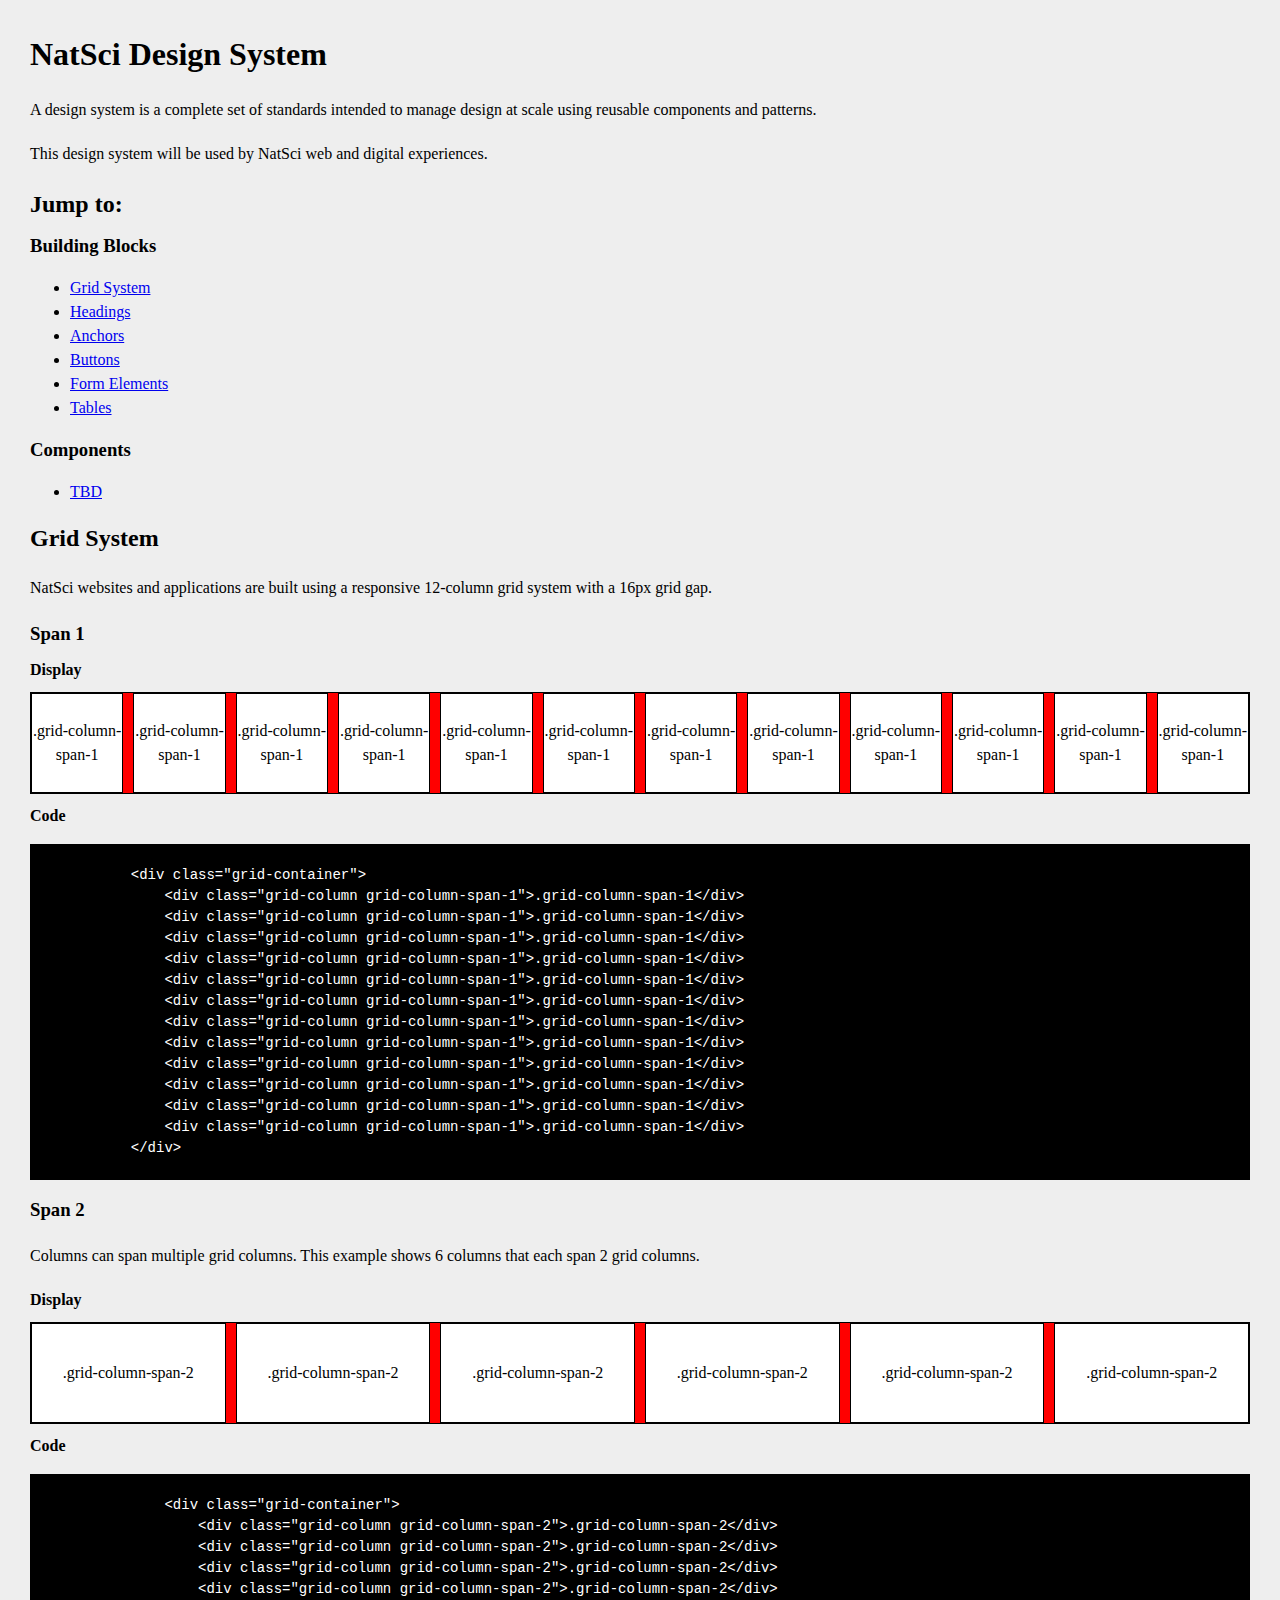
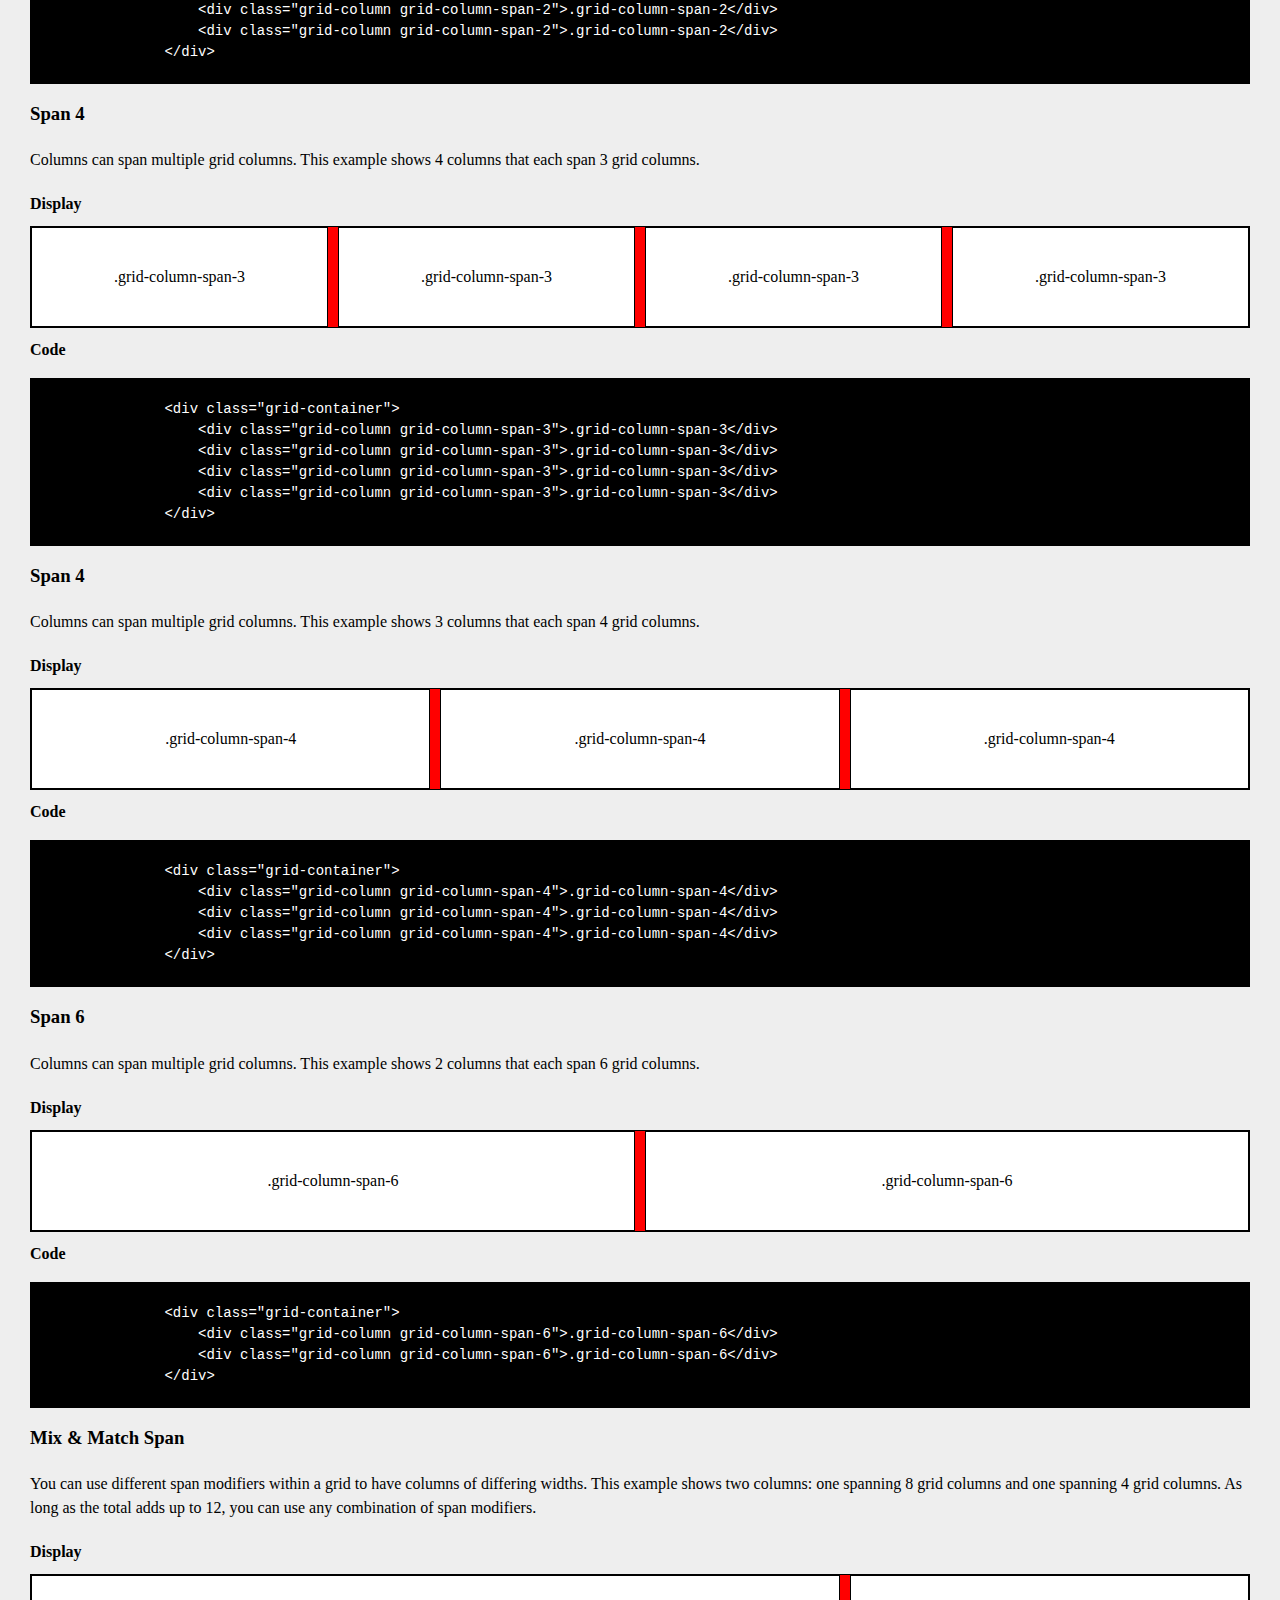
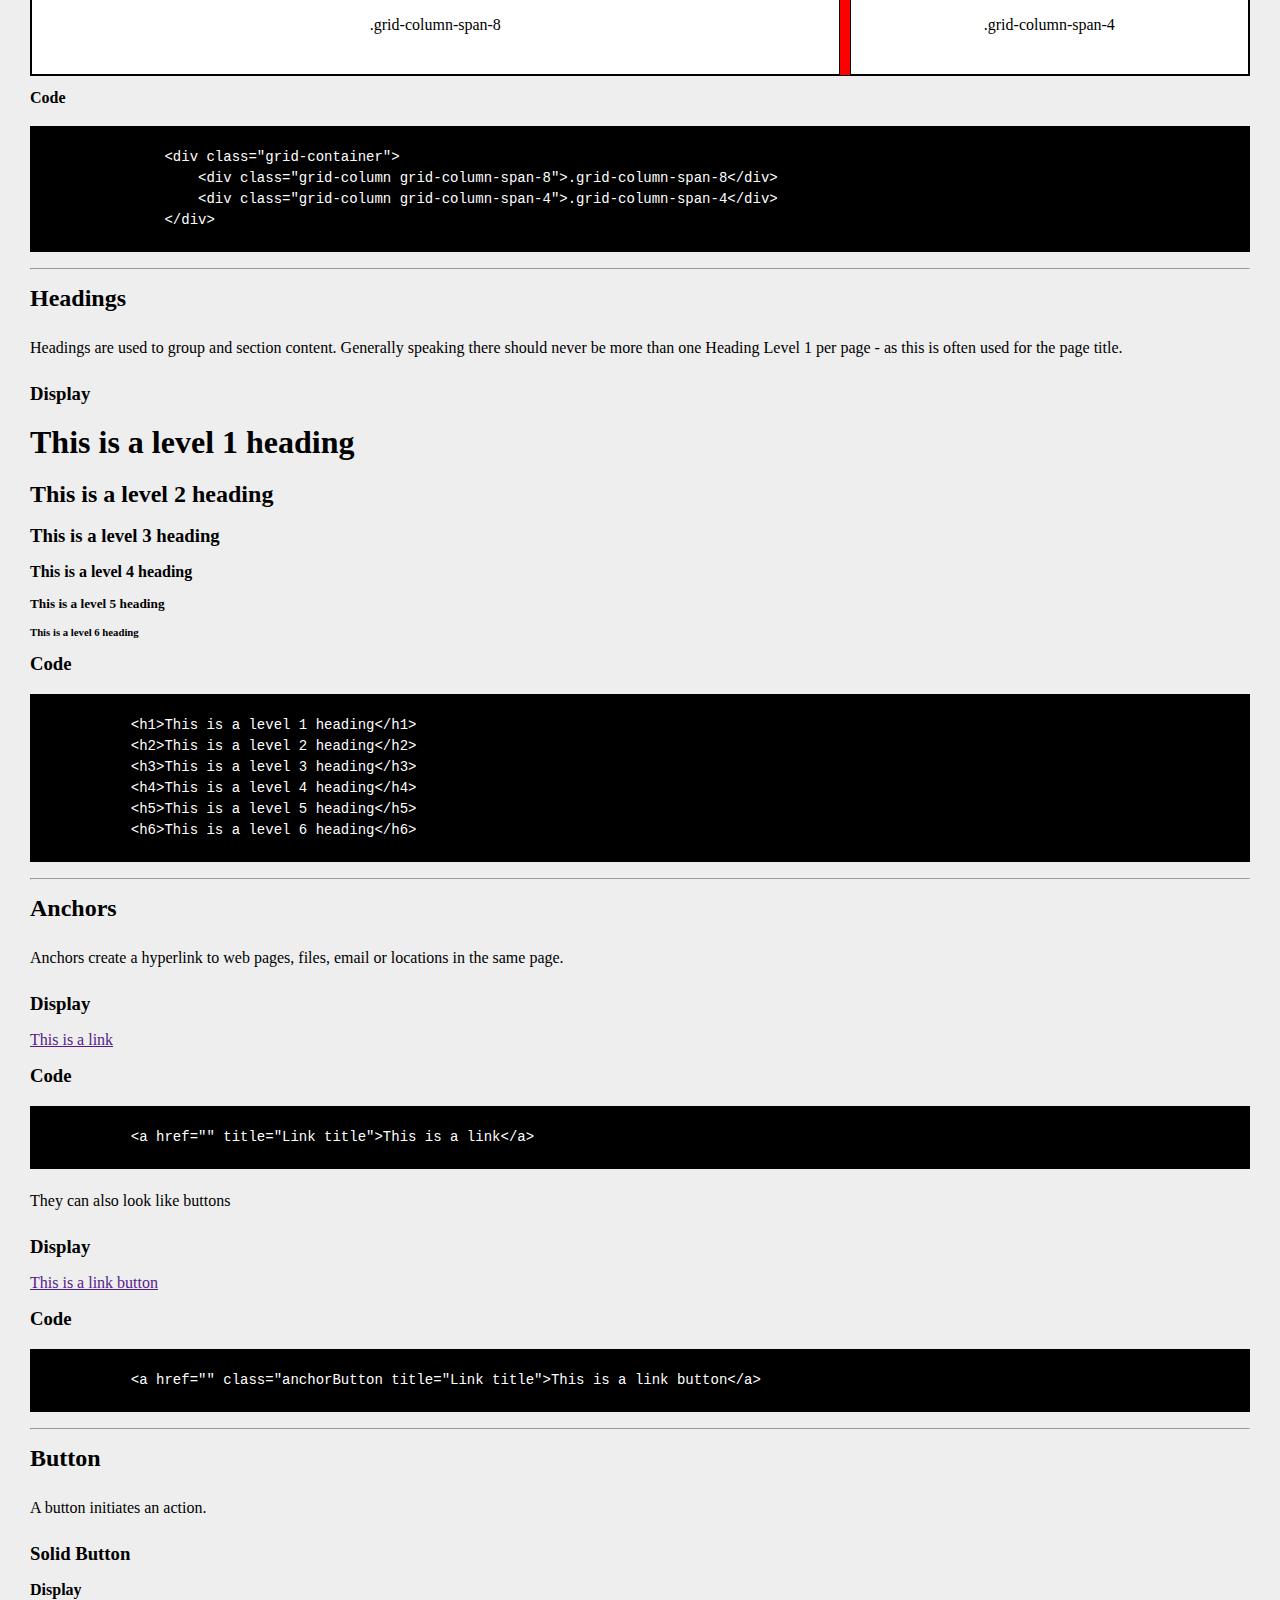
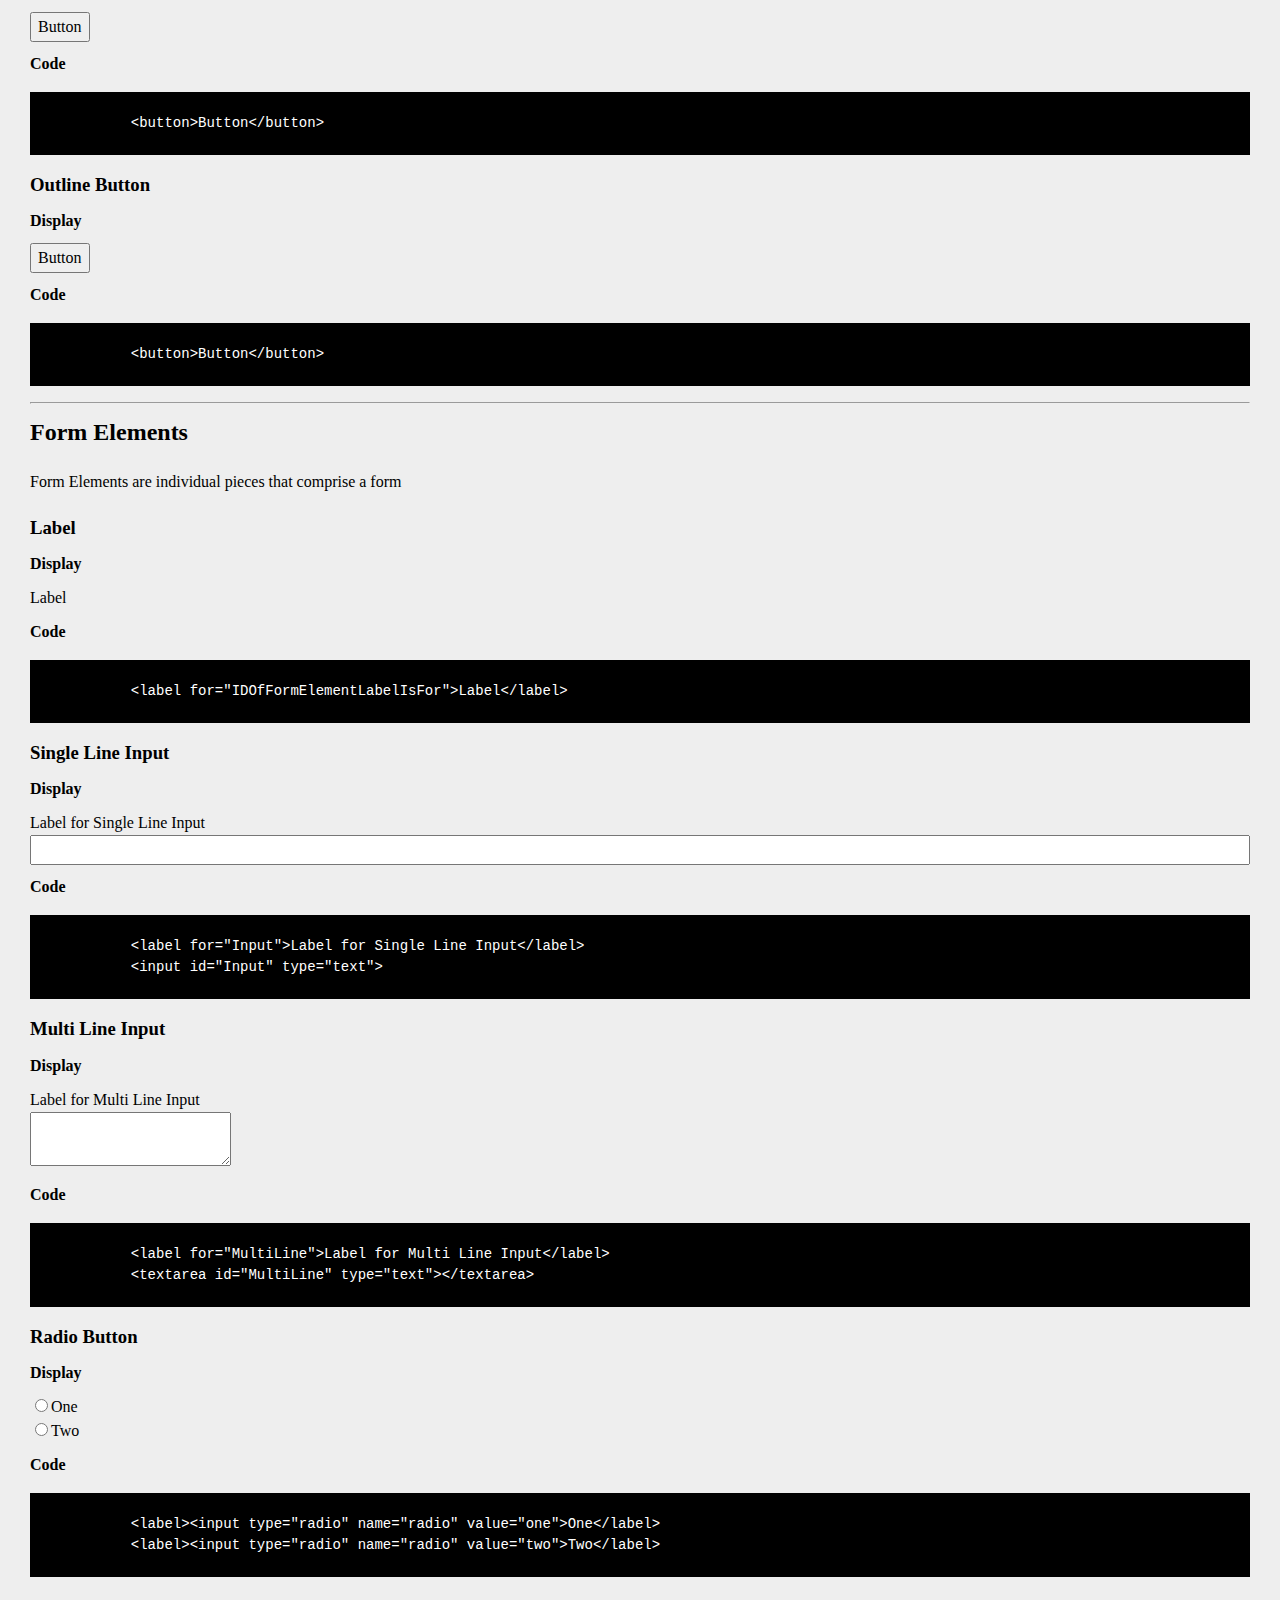
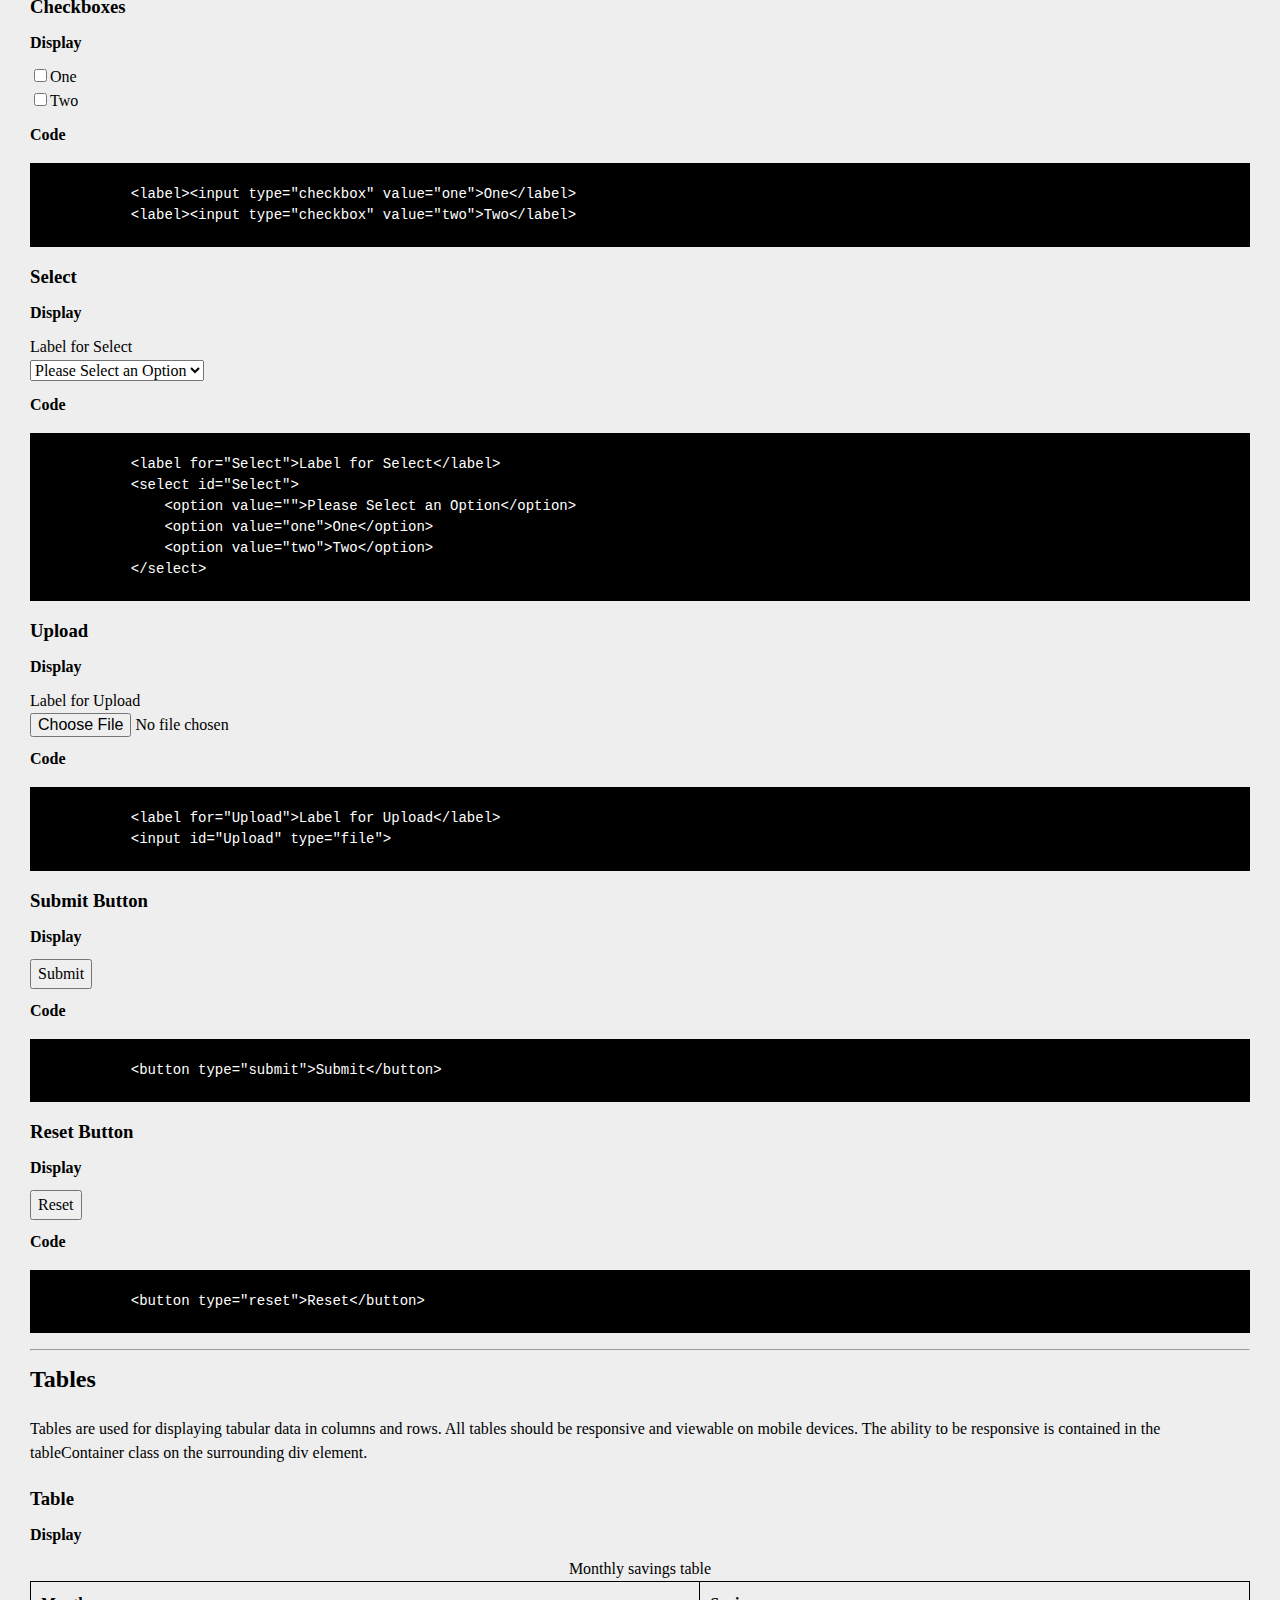
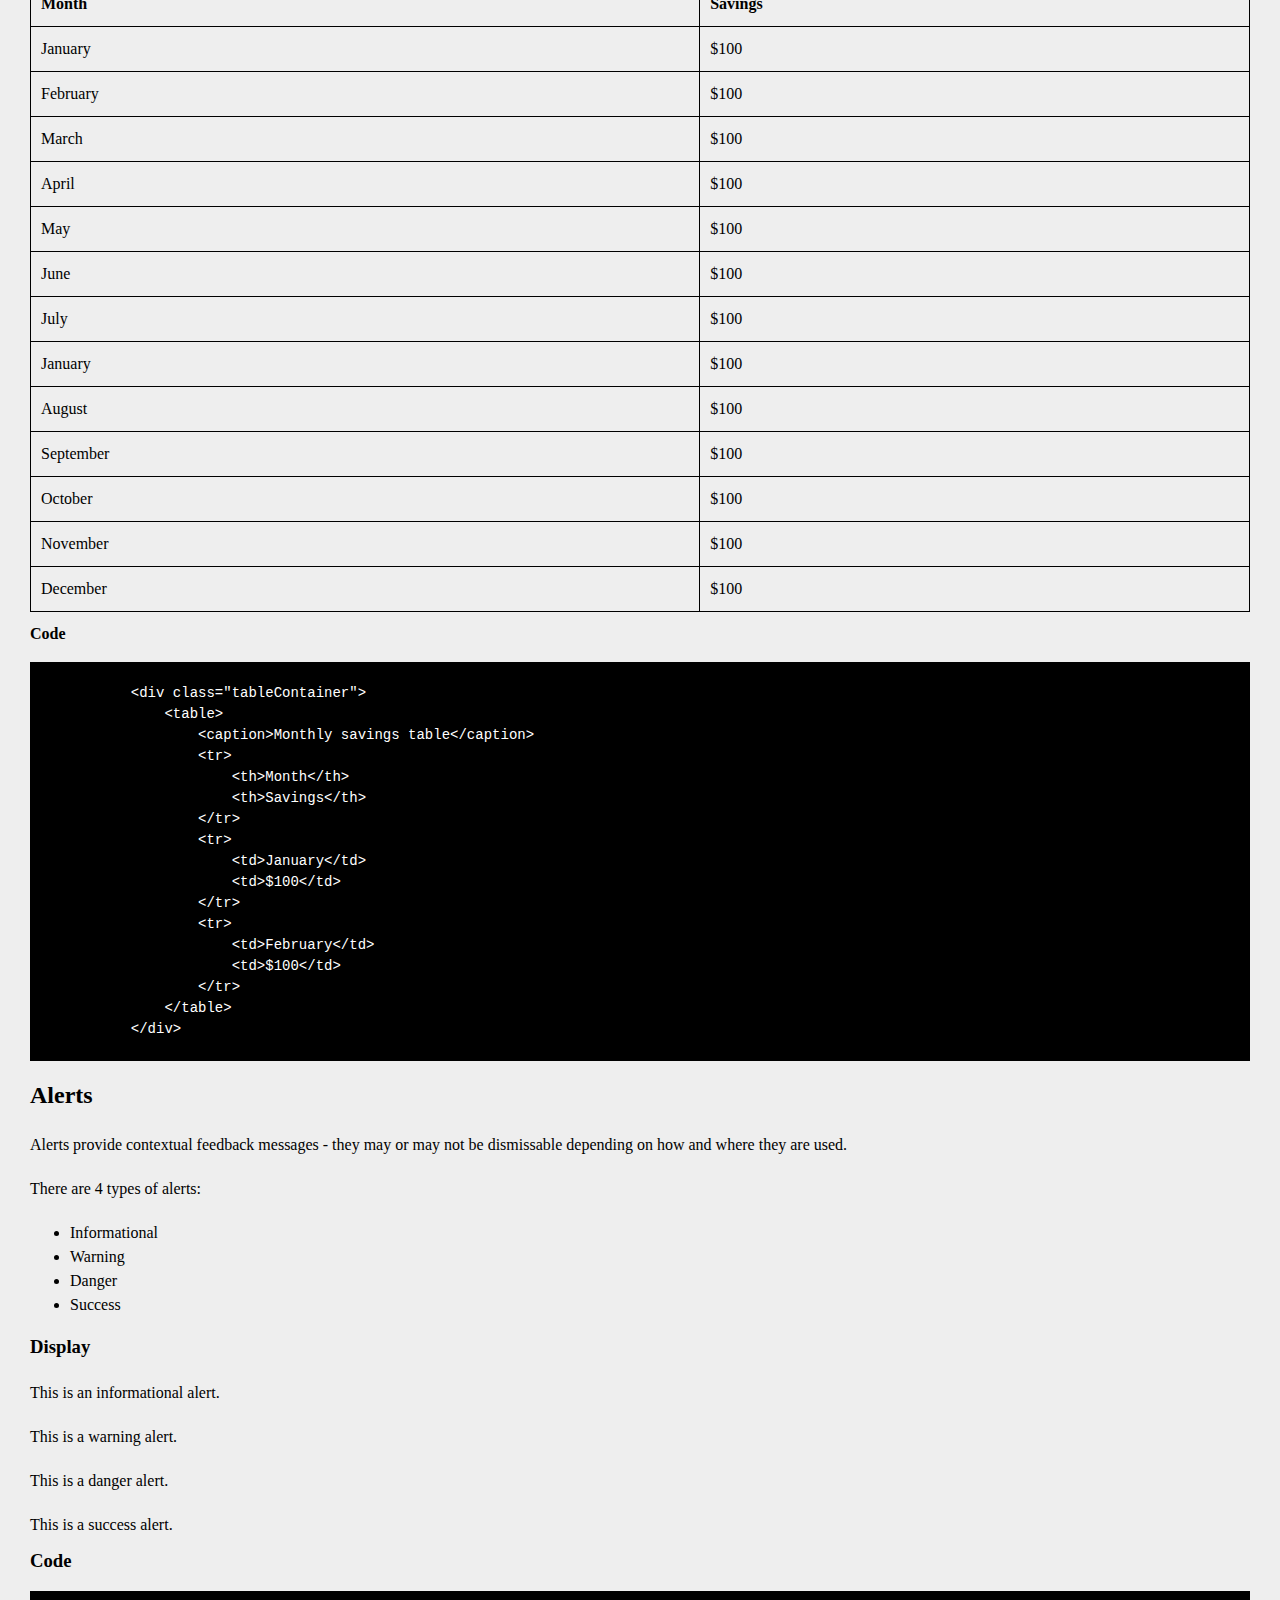
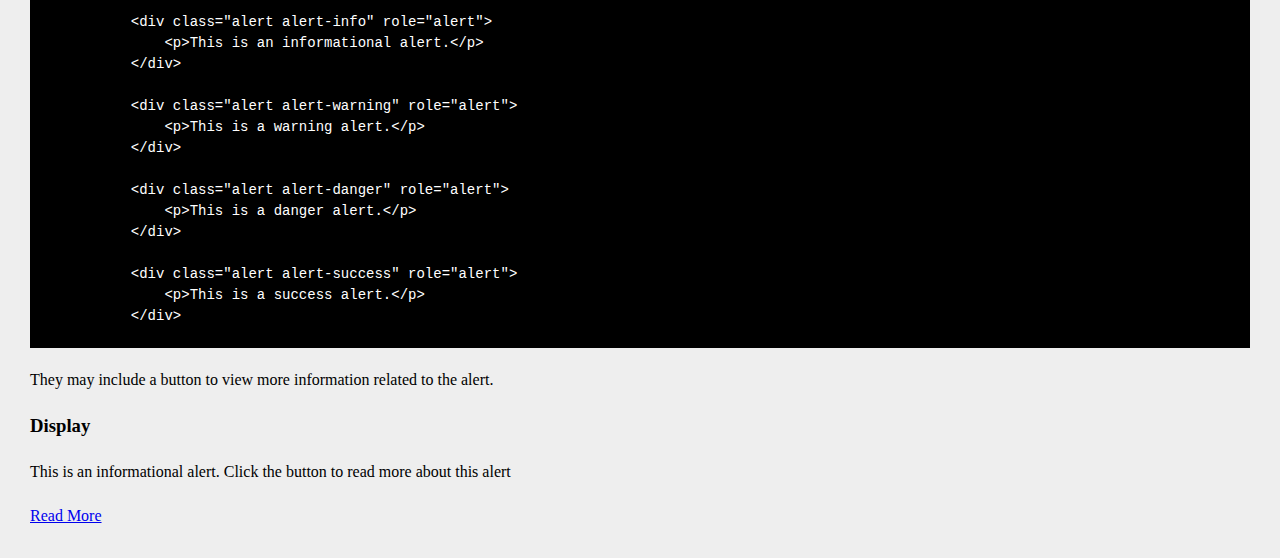
==== index.html @ 86d2aafe "added alerts and anchorButtons" ====
<!DOCTYPE html>
<html>
    <head>
        <meta charset="utf-8">
        <meta http-equiv="X-UA-Compatible" content="IE=edge">
        <title></title>
        <meta name="description" content="">
        <meta name="viewport" content="width=device-width, initial-scale=1">
        <link rel="stylesheet" href="css/main-natsci-design-system.min.css?=">
        <style>
            body{
                background: #eee;
                margin: 3rem;
            }

            pre{
                background: #000;
                color: #FFF;
            }

            code{
                display: block;
                font-size: 1.4rem;
                overflow: scroll;
            }

            .grid-container {
                background: red;
                border: 1px solid black;
            }

            .grid-column {
                align-items: center;
                background: #fff;
                border: 1px solid black;
                display: flex;
                height: 10rem;
                justify-content: center;
                text-align: center;
            }
        </style>
    </head>
    <body>
        <h1>NatSci Design System</h1>
        <p>A design system is a complete set of standards intended to manage design at scale using reusable components and patterns.</p>
        <p>This design system will be used by NatSci web and digital experiences.</p>
        <div class="toc">
            <h2>Jump to:</h2>
            <h3>Building Blocks</h3>
            <ul>
                <li><a href="#GridSystem">Grid System</a></li>
                <li><a href="#Headings">Headings</a></li>
                <li><a href="#Anchors">Anchors</a></li>
                <li><a href="#Buttons">Buttons</a></li>
                <li><a href="#FormElements">Form Elements</a></li>
                <li><a href="#Tables">Tables</a></li>

            </ul>
            <h3>Components</h3>
            <ul>
                <li><a href="#">TBD</a></li>
            </ul>
        </div>

        <h2 id="GridSystem">Grid System</h2>
        <p>NatSci websites and applications are built using a responsive 12-column grid system with a 16px grid gap.</p>
        <h3>Span 1</h3>
        <h4>Display</h4>
        <div class="grid-container">
            <div class="grid-column grid-column-span-1">.grid-column-span-1</div>
            <div class="grid-column grid-column-span-1">.grid-column-span-1</div>
            <div class="grid-column grid-column-span-1">.grid-column-span-1</div>
            <div class="grid-column grid-column-span-1">.grid-column-span-1</div>
            <div class="grid-column grid-column-span-1">.grid-column-span-1</div>
            <div class="grid-column grid-column-span-1">.grid-column-span-1</div>
            <div class="grid-column grid-column-span-1">.grid-column-span-1</div>
            <div class="grid-column grid-column-span-1">.grid-column-span-1</div>
            <div class="grid-column grid-column-span-1">.grid-column-span-1</div>
            <div class="grid-column grid-column-span-1">.grid-column-span-1</div>
            <div class="grid-column grid-column-span-1">.grid-column-span-1</div>
            <div class="grid-column grid-column-span-1">.grid-column-span-1</div>
        </div>
        <h4>Code</h4>
        <pre><code>
            &lt;div class=&quot;grid-container&quot;&gt;
                &lt;div class=&quot;grid-column grid-column-span-1&quot;&gt;.grid-column-span-1&lt;/div&gt;
                &lt;div class=&quot;grid-column grid-column-span-1&quot;&gt;.grid-column-span-1&lt;/div&gt;
                &lt;div class=&quot;grid-column grid-column-span-1&quot;&gt;.grid-column-span-1&lt;/div&gt;
                &lt;div class=&quot;grid-column grid-column-span-1&quot;&gt;.grid-column-span-1&lt;/div&gt;
                &lt;div class=&quot;grid-column grid-column-span-1&quot;&gt;.grid-column-span-1&lt;/div&gt;
                &lt;div class=&quot;grid-column grid-column-span-1&quot;&gt;.grid-column-span-1&lt;/div&gt;
                &lt;div class=&quot;grid-column grid-column-span-1&quot;&gt;.grid-column-span-1&lt;/div&gt;
                &lt;div class=&quot;grid-column grid-column-span-1&quot;&gt;.grid-column-span-1&lt;/div&gt;
                &lt;div class=&quot;grid-column grid-column-span-1&quot;&gt;.grid-column-span-1&lt;/div&gt;
                &lt;div class=&quot;grid-column grid-column-span-1&quot;&gt;.grid-column-span-1&lt;/div&gt;
                &lt;div class=&quot;grid-column grid-column-span-1&quot;&gt;.grid-column-span-1&lt;/div&gt;
                &lt;div class=&quot;grid-column grid-column-span-1&quot;&gt;.grid-column-span-1&lt;/div&gt;
            &lt;/div&gt;
        </code></pre>

        <h3>Span 2</h3>
        <p>Columns can span multiple grid columns. This example shows 6 columns that each span 2 grid columns.</p>
        <h4>Display</h4>
        <div class="grid-container">
            <div class="grid-column grid-column-span-2">.grid-column-span-2</div>
            <div class="grid-column grid-column-span-2">.grid-column-span-2</div>
            <div class="grid-column grid-column-span-2">.grid-column-span-2</div>
            <div class="grid-column grid-column-span-2">.grid-column-span-2</div>
            <div class="grid-column grid-column-span-2">.grid-column-span-2</div>
            <div class="grid-column grid-column-span-2">.grid-column-span-2</div>
        </div>
        <h4>Code</h4>
        <pre><code>
                &lt;div class=&quot;grid-container&quot;&gt;
                    &lt;div class=&quot;grid-column grid-column-span-2&quot;&gt;.grid-column-span-2&lt;/div&gt;
                    &lt;div class=&quot;grid-column grid-column-span-2&quot;&gt;.grid-column-span-2&lt;/div&gt;
                    &lt;div class=&quot;grid-column grid-column-span-2&quot;&gt;.grid-column-span-2&lt;/div&gt;
                    &lt;div class=&quot;grid-column grid-column-span-2&quot;&gt;.grid-column-span-2&lt;/div&gt;
                    &lt;div class=&quot;grid-column grid-column-span-2&quot;&gt;.grid-column-span-2&lt;/div&gt;
                    &lt;div class=&quot;grid-column grid-column-span-2&quot;&gt;.grid-column-span-2&lt;/div&gt;
                &lt;/div&gt;
        </code></pre>

        <h3>Span 4</h3>
        <p>Columns can span multiple grid columns. This example shows 4 columns that each span 3 grid columns.</p>
        <h4>Display</h4>
        <div class="grid-container">
            <div class="grid-column grid-column-span-3">.grid-column-span-3</div>
            <div class="grid-column grid-column-span-3">.grid-column-span-3</div>
            <div class="grid-column grid-column-span-3">.grid-column-span-3</div>
            <div class="grid-column grid-column-span-3">.grid-column-span-3</div>
        </div>
        <h4>Code</h4>
        <pre><code>
                &lt;div class=&quot;grid-container&quot;&gt;
                    &lt;div class=&quot;grid-column grid-column-span-3&quot;&gt;.grid-column-span-3&lt;/div&gt;
                    &lt;div class=&quot;grid-column grid-column-span-3&quot;&gt;.grid-column-span-3&lt;/div&gt;
                    &lt;div class=&quot;grid-column grid-column-span-3&quot;&gt;.grid-column-span-3&lt;/div&gt;
                    &lt;div class=&quot;grid-column grid-column-span-3&quot;&gt;.grid-column-span-3&lt;/div&gt;
                &lt;/div&gt;
        </code></pre>

        <h3>Span 4</h3>
        <p>Columns can span multiple grid columns. This example shows 3 columns that each span 4 grid columns.</p>
        <h4>Display</h4>
        <div class="grid-container">
            <div class="grid-column grid-column-span-4">.grid-column-span-4</div>
            <div class="grid-column grid-column-span-4">.grid-column-span-4</div>
            <div class="grid-column grid-column-span-4">.grid-column-span-4</div>
        </div>
        <h4>Code</h4>
        <pre><code>
                &lt;div class=&quot;grid-container&quot;&gt;
                    &lt;div class=&quot;grid-column grid-column-span-4&quot;&gt;.grid-column-span-4&lt;/div&gt;
                    &lt;div class=&quot;grid-column grid-column-span-4&quot;&gt;.grid-column-span-4&lt;/div&gt;
                    &lt;div class=&quot;grid-column grid-column-span-4&quot;&gt;.grid-column-span-4&lt;/div&gt;
                &lt;/div&gt;     
        </code></pre>

        <h3>Span 6</h3>
        <p>Columns can span multiple grid columns. This example shows 2 columns that each span 6 grid columns.</p>
        <h4>Display</h4>
        <div class="grid-container">
            <div class="grid-column grid-column-span-6">.grid-column-span-6</div>
            <div class="grid-column grid-column-span-6">.grid-column-span-6</div>
        </div>
        <h4>Code</h4>
        <pre><code>
                &lt;div class=&quot;grid-container&quot;&gt;
                    &lt;div class=&quot;grid-column grid-column-span-6&quot;&gt;.grid-column-span-6&lt;/div&gt;
                    &lt;div class=&quot;grid-column grid-column-span-6&quot;&gt;.grid-column-span-6&lt;/div&gt;
                &lt;/div&gt;
        </code></pre>

        <h3>Mix & Match Span</h3>
        <p>You can use different span modifiers within a grid to have columns of differing widths. This example shows two columns: one spanning 8 grid columns and one spanning 4 grid columns. As long as the total adds up to 12, you can use any combination of span modifiers.</p>
        <h4>Display</h4>
        <div class="grid-container">
            <div class="grid-column grid-column-span-8">.grid-column-span-8</div>
            <div class="grid-column grid-column-span-4">.grid-column-span-4</div>
        </div>
        <h4>Code</h4>
        <pre><code>
                &lt;div class=&quot;grid-container&quot;&gt;
                    &lt;div class=&quot;grid-column grid-column-span-8&quot;&gt;.grid-column-span-8&lt;/div&gt;
                    &lt;div class=&quot;grid-column grid-column-span-4&quot;&gt;.grid-column-span-4&lt;/div&gt;
                &lt;/div&gt;
        </code></pre>
        <hr>
        <h2 id="Headings">Headings</h2>
        <p>Headings are used to group and section content. Generally speaking there should never be more than one Heading Level 1 per page - as this is often used for the page title.</p>
        <h3>Display</h3>
        <h1>This is a level 1 heading</h1>
        <h2>This is a level 2 heading</h2>
        <h3>This is a level 3 heading</h3>
        <h4>This is a level 4 heading</h4>
        <h5>This is a level 5 heading</h5>
        <h6>This is a level 6 heading</h6>

        <h3>Code</h3>
        <pre><code>
            &lt;h1&gt;This is a level 1 heading&lt;/h1&gt;
            &lt;h2&gt;This is a level 2 heading&lt;/h2&gt;
            &lt;h3&gt;This is a level 3 heading&lt;/h3&gt;
            &lt;h4&gt;This is a level 4 heading&lt;/h4&gt;
            &lt;h5&gt;This is a level 5 heading&lt;/h5&gt;
            &lt;h6&gt;This is a level 6 heading&lt;/h6&gt;
        </code></pre>
        <hr>
        <h2 id="Anchors">Anchors</h2>
        <p>Anchors create a hyperlink to web pages, files, email or locations in the same page.</p>

        <h3>Display</h3>
        <a href="" title="Link title">This is a link</a>

        <h3>Code</h3>
        <pre><code>
            &lt;a href=&quot;&quot; title=&quot;Link title&quot;&gt;This is a link&lt;/a&gt;
        </code></pre>

        <p>They can also look like buttons</p>
        <h3>Display</h3>
        <a href="" class="anchorButton title="Link title">This is a link button</a>

        <h3>Code</h3>
        <pre><code>
            &lt;a href=&quot;&quot; class=&quot;anchorButton title=&quot;Link title&quot;&gt;This is a link button&lt;/a&gt;
        </code></pre>

        <hr>
        <h2 id="Buttons">Button</h2>
        <p>A button initiates an action.</p>

        <h3>Solid Button</h3>
        <h4>Display</h4>
        <button>Button</button>

        <h4>Code</h4>
        <pre><code>
            &lt;button&gt;Button&lt;/button&gt;
        </code></pre>

        <h3>Outline Button</h3>
        <h4>Display</h4>
        <button>Button</button>

        <h4>Code</h4>
        <pre><code>
            &lt;button&gt;Button&lt;/button&gt;
        </code></pre>
        <hr>

        <h2 id="FormElements">Form Elements</h2>
        <p>Form Elements are individual pieces that comprise a form</p>

        <h3>Label</h3>
        <h4>Display</h4>
        <label for="IDOfFormElementLabelIsFor">Label</label>

        <h4>Code</h4>
        <pre><code>
            &lt;label for=&quot;IDOfFormElementLabelIsFor&quot;&gt;Label&lt;/label&gt;
        </code></pre>
        
        <h3>Single Line Input</h3>
        <h4>Display</h4>
        <label for="Input">Label for Single Line Input</label>
        <input id="Input" type="text">

        <h4>Code</h4>
        <pre><code>
            &lt;label for=&quot;Input&quot;&gt;Label for Single Line Input&lt;/label&gt;
            &lt;input id=&quot;Input&quot; type=&quot;text&quot;&gt;
        </code></pre>

        <h3>Multi Line Input</h3>
        <h4>Display</h4>
        <label for="MultiLine">Label for Multi Line Input</label>
        <textarea id="MultiLine" type="text"></textarea>

        <h4>Code</h4>
        <pre><code>
            &lt;label for=&quot;MultiLine&quot;&gt;Label for Multi Line Input&lt;/label&gt;
            &lt;textarea id=&quot;MultiLine&quot; type=&quot;text&quot;&gt;&lt;/textarea&gt;
        </code></pre>

        <h3>Radio Button</h3>
        <h4>Display</h4>
        <label><input type="radio" name="radio" value="one">One</label>
        <label><input type="radio" name="radio" value="two">Two</label>

        <h4>Code</h4>
        <pre><code>
            &lt;label&gt;&lt;input type=&quot;radio&quot; name=&quot;radio&quot; value=&quot;one&quot;&gt;One&lt;/label&gt;
            &lt;label&gt;&lt;input type=&quot;radio&quot; name=&quot;radio&quot; value=&quot;two&quot;&gt;Two&lt;/label&gt;
        </code></pre>

        <h3>Checkboxes</h3>
        <h4>Display</h4>
        <label><input type="checkbox" value="one">One</label>
        <label><input type="checkbox" value="two">Two</label>

        <h4>Code</h4>
        <pre><code>
            &lt;label&gt;&lt;input type=&quot;checkbox&quot; value=&quot;one&quot;&gt;One&lt;/label&gt;
            &lt;label&gt;&lt;input type=&quot;checkbox&quot; value=&quot;two&quot;&gt;Two&lt;/label&gt;        
        </code></pre>

        <h3>Select</h3>
        <h4>Display</h4>
        <label for="Select">Label for Select</label>
        <select id="Select">
            <option value="">Please Select an Option</option>
            <option value="one">One</option>
            <option value="two">Two</option>
        </select>

        <h4>Code</h4>
        <pre><code>
            &lt;label for=&quot;Select&quot;&gt;Label for Select&lt;/label&gt;
            &lt;select id=&quot;Select&quot;&gt;
                &lt;option value=&quot;&quot;&gt;Please Select an Option&lt;/option&gt;
                &lt;option value=&quot;one&quot;&gt;One&lt;/option&gt;
                &lt;option value=&quot;two&quot;&gt;Two&lt;/option&gt;
            &lt;/select&gt;  
        </code></pre>

        <h3>Upload</h3>
        <h4>Display</h4>
        <label for="Upload">Label for Upload</label>
        <input id="Upload" type="file">

        <h4>Code</h4>
        <pre><code>
            &lt;label for=&quot;Upload&quot;&gt;Label for Upload&lt;/label&gt;
            &lt;input id=&quot;Upload&quot; type=&quot;file&quot;&gt;  
        </code></pre>

        <h3>Submit Button</h3>
        <h4>Display</h4>
        <button type="submit">Submit</button>

        <h4>Code</h4>
        <pre><code>
            &lt;button type=&quot;submit&quot;&gt;Submit&lt;/button&gt;
        </code></pre>

        <h3>Reset Button</h3>
        <h4>Display</h4>
        <button type="reset">Reset</button>

        <h4>Code</h4>
        <pre><code>
            &lt;button type=&quot;reset&quot;&gt;Reset&lt;/button&gt;
        </code></pre>

        <hr>

        <h2 id="Tables">Tables</h2>
        <p>Tables are used for displaying tabular data in columns and rows. All tables should be responsive and viewable on mobile devices. The ability to be responsive is contained in the tableContainer class on the surrounding div element.</p>

        <h3>Table</h3>
        <h4>Display</h4>
        <div class="tableContainer">
            <table>
                <caption>Monthly savings table</caption>
                <tr>
                    <th>Month</th>
                    <th>Savings</th>
                </tr>
                <tr>
                    <td>January</td>
                    <td>$100</td>
                </tr>
                <tr>
                    <td>February</td>
                    <td>$100</td>
                </tr>
                <tr>
                    <td>March</td>
                    <td>$100</td>
                </tr>
                <tr>
                    <td>April</td>
                    <td>$100</td>
                </tr>
                <tr>
                    <td>May</td>
                    <td>$100</td>
                </tr>
                <tr>
                    <td>June</td>
                    <td>$100</td>
                </tr>
                <tr>
                    <td>July</td>
                    <td>$100</td>
                </tr>
                <tr>
                    <td>January</td>
                    <td>$100</td>
                </tr>
                <tr>
                    <td>August</td>
                    <td>$100</td>
                </tr>
                <tr>
                    <td>September</td>
                    <td>$100</td>
                </tr>
                <tr>
                    <td>October</td>
                    <td>$100</td>
                </tr>
                <tr>
                    <td>November</td>
                    <td>$100</td>
                </tr>
                <tr>
                    <td>December</td>
                    <td>$100</td>
                </tr>
            </table> 
        </div>

        <h4>Code</h4>
        <pre><code>
            &lt;div class=&quot;tableContainer&quot;&gt;
                &lt;table&gt;
                    &lt;caption&gt;Monthly savings table&lt;/caption&gt;
                    &lt;tr&gt;
                        &lt;th&gt;Month&lt;/th&gt;
                        &lt;th&gt;Savings&lt;/th&gt;
                    &lt;/tr&gt;
                    &lt;tr&gt;
                        &lt;td&gt;January&lt;/td&gt;
                        &lt;td&gt;$100&lt;/td&gt;
                    &lt;/tr&gt;
                    &lt;tr&gt;
                        &lt;td&gt;February&lt;/td&gt;
                        &lt;td&gt;$100&lt;/td&gt;
                    &lt;/tr&gt;
                &lt;/table&gt; 
            &lt;/div&gt;
        </code></pre>



        <h2 id="Alerts">Alerts</h2>
        <p>Alerts provide contextual feedback messages - they may or may not be dismissable depending on how and where they are used.</p>
        <p>There are 4 types of alerts:</p>
        <ul>
            <li>Informational</li>
            <li>Warning</li>
            <li>Danger</li>
            <li>Success</li>
        </ul>
        <h3>Display</h3>
        <div class="alert alert-info" role="alert">
            <p>This is an informational alert.</p>
        </div>
        <div class="alert alert-warning" role="alert">
            <p>This is a warning alert.</p>
        </div>

        <div class="alert alert-danger" role="alert">
           <p>This is a danger alert.</p>
        </div>

        <div class="alert alert-success" role="alert">
            This is a success alert.
        </div>

        <h3>Code</h3>
        <pre><code>
            &lt;div class=&quot;alert alert-info&quot; role=&quot;alert&quot;&gt;
                &lt;p&gt;This is an informational alert.&lt;/p&gt;
            &lt;/div&gt;

            &lt;div class=&quot;alert alert-warning&quot; role=&quot;alert&quot;&gt;
                &lt;p&gt;This is a warning alert.&lt;/p&gt;
            &lt;/div&gt;

            &lt;div class=&quot;alert alert-danger&quot; role=&quot;alert&quot;&gt;
                &lt;p&gt;This is a danger alert.&lt;/p&gt;
            &lt;/div&gt;

            &lt;div class=&quot;alert alert-success&quot; role=&quot;alert&quot;&gt;
                &lt;p&gt;This is a success alert.&lt;/p&gt;
            &lt;/div&gt;
        </code></pre>
 

     
       <p>They may include a button to view more information related to the alert.</p>
       <h3>Display</h3>
       
        <div class="alert alert-info" role="alert">
            <p>This is an informational alert. Click the button to read more about this alert</p>
            <a href="#" class="anchorButton">Read More</a>
        </div>

    </body>
</html>
---- css/main-natsci-design-system.min.css ----
*,::after,::before{box-sizing:border-box}html{font-size:10px}body{font-size:1.6rem}blockquote,body,dd,dl,figure,h1,h2,h3,h4,p{margin:0}ol[role=list],ul[role=list]{list-style:none}html:focus-within{scroll-behavior:smooth}body{min-height:100vh;text-rendering:optimizeSpeed;line-height:1.5}a:not([class]){text-decoration-skip-ink:auto}img,picture{max-width:100%;display:block}button,input,select,textarea{font:inherit}@media (prefers-reduced-motion:reduce){html:focus-within{scroll-behavior:auto}*,::after,::before{animation-duration:0s!important;animation-iteration-count:1!important;transition-duration:0s!important;scroll-behavior:auto!important}}h1,h2,h3,h4,h5,h6{margin:1rem 0}p{margin:2rem 0}.grid-container{display:grid;gap:1rem;grid-template-columns:repeat(12,1fr);margin:1rem 0}.grid-column-span-2{grid-column:span 2}.grid-column-span-3{grid-column:span 3}.grid-column-span-4{grid-column:span 4}.grid-column-span-6{grid-column:span 6}.grid-column-span-8{grid-column:span 8}@media screen and (max-width:992px){.grid-column-span-1{grid-column:span 2}}@media screen and (max-width:768px){.grid-column-span-1{grid-column:span 4}.grid-column-span-2{grid-column:span 4}.grid-column-span-3{grid-column:span 6}}@media screen and (max-width:576px){.grid-column,.grid-column-span-2,.grid-column-span-3,.grid-column-span-4,.grid-column-span-6,.grid-column-span-8{grid-column:span 12}}label{display:block}input[type=text]{width:100%}.table-responsive{overflow-x:scroll}table{width:100%}table,td,th{border:1px solid;border-collapse:collapse;padding:1rem}th{text-align:left}
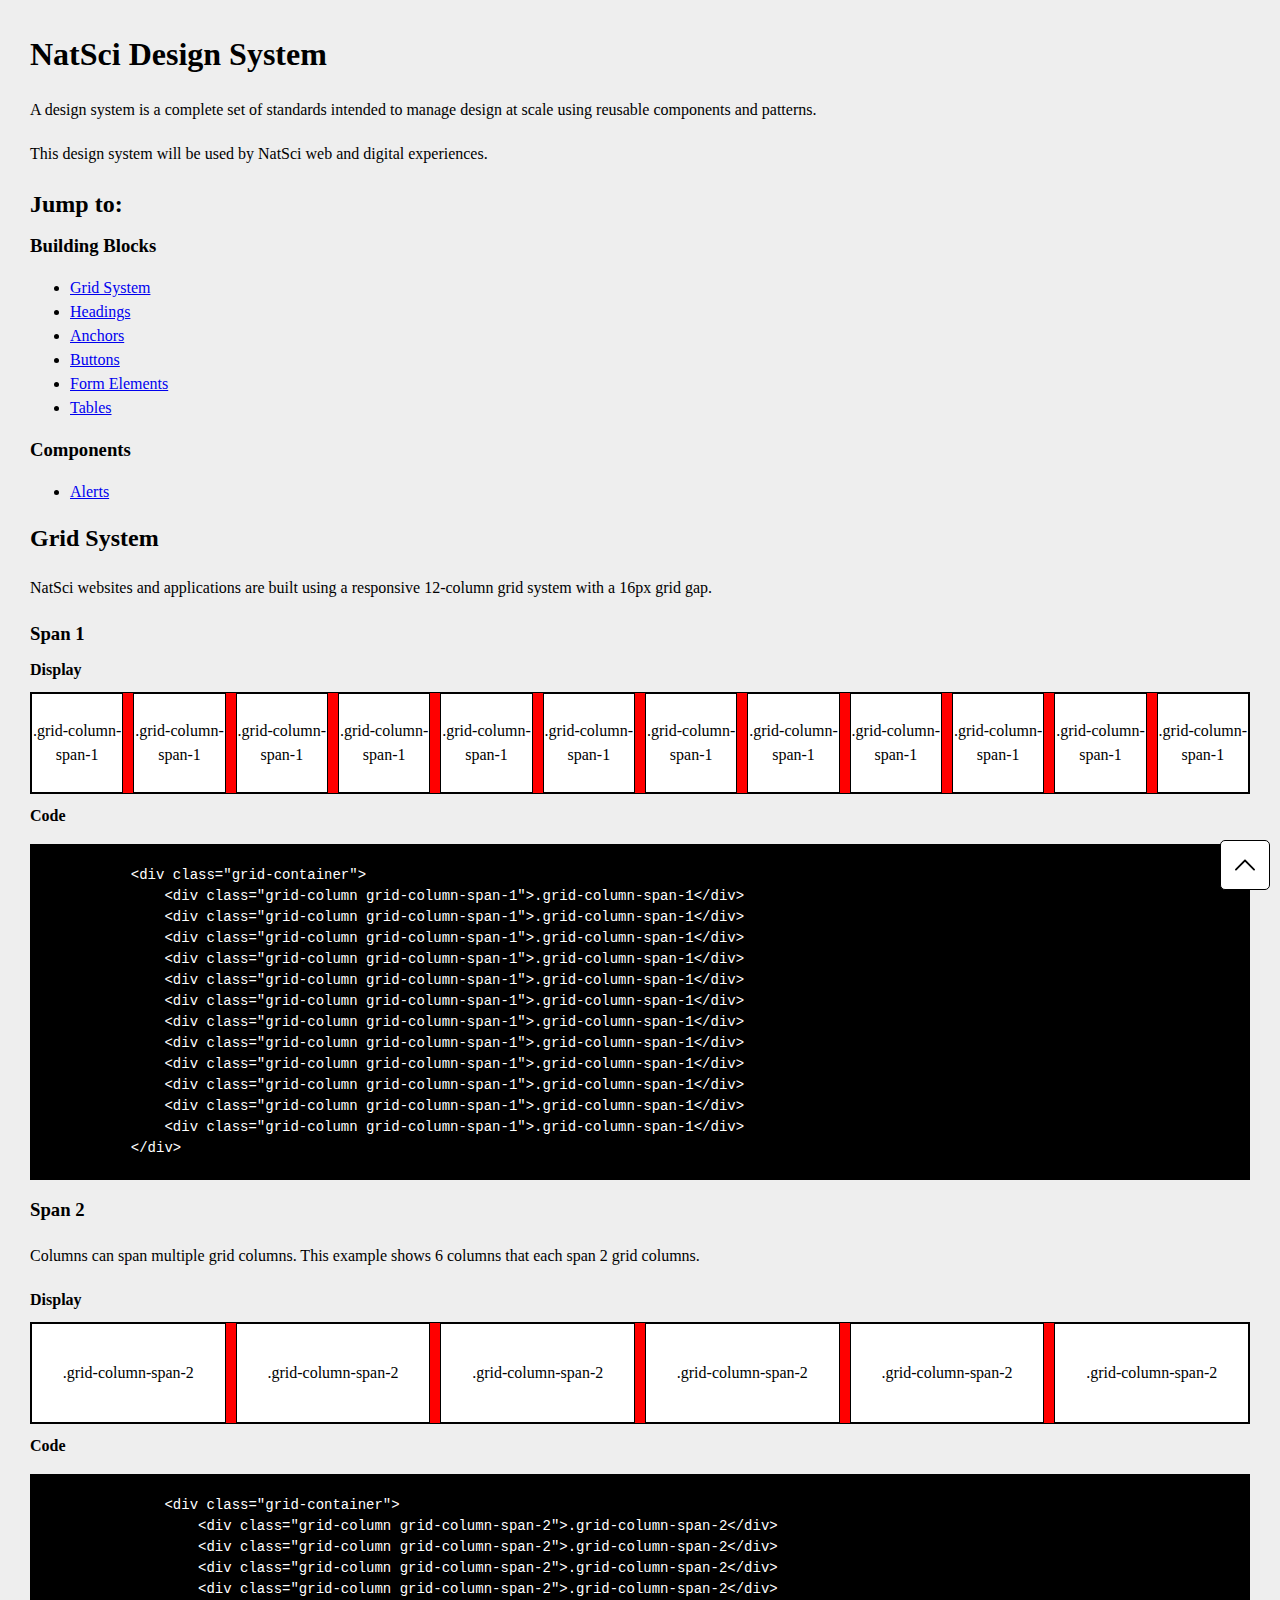
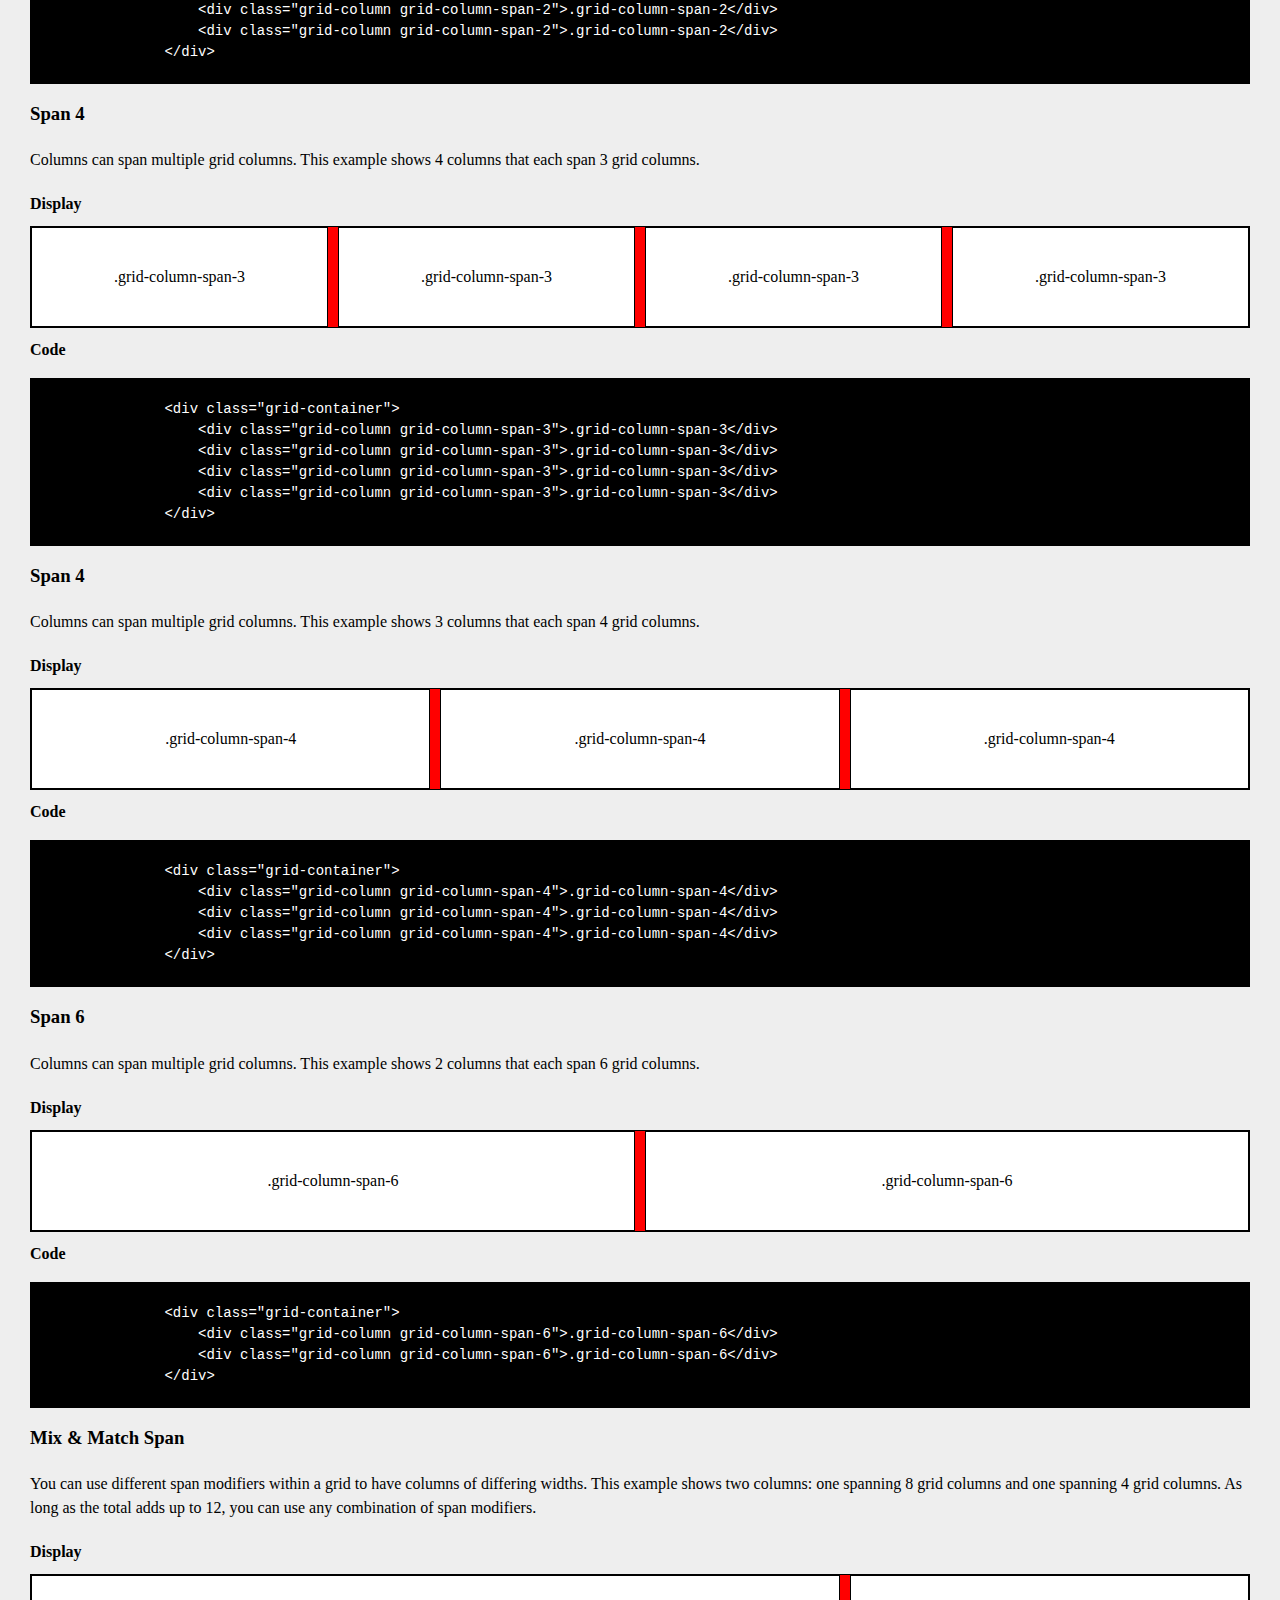
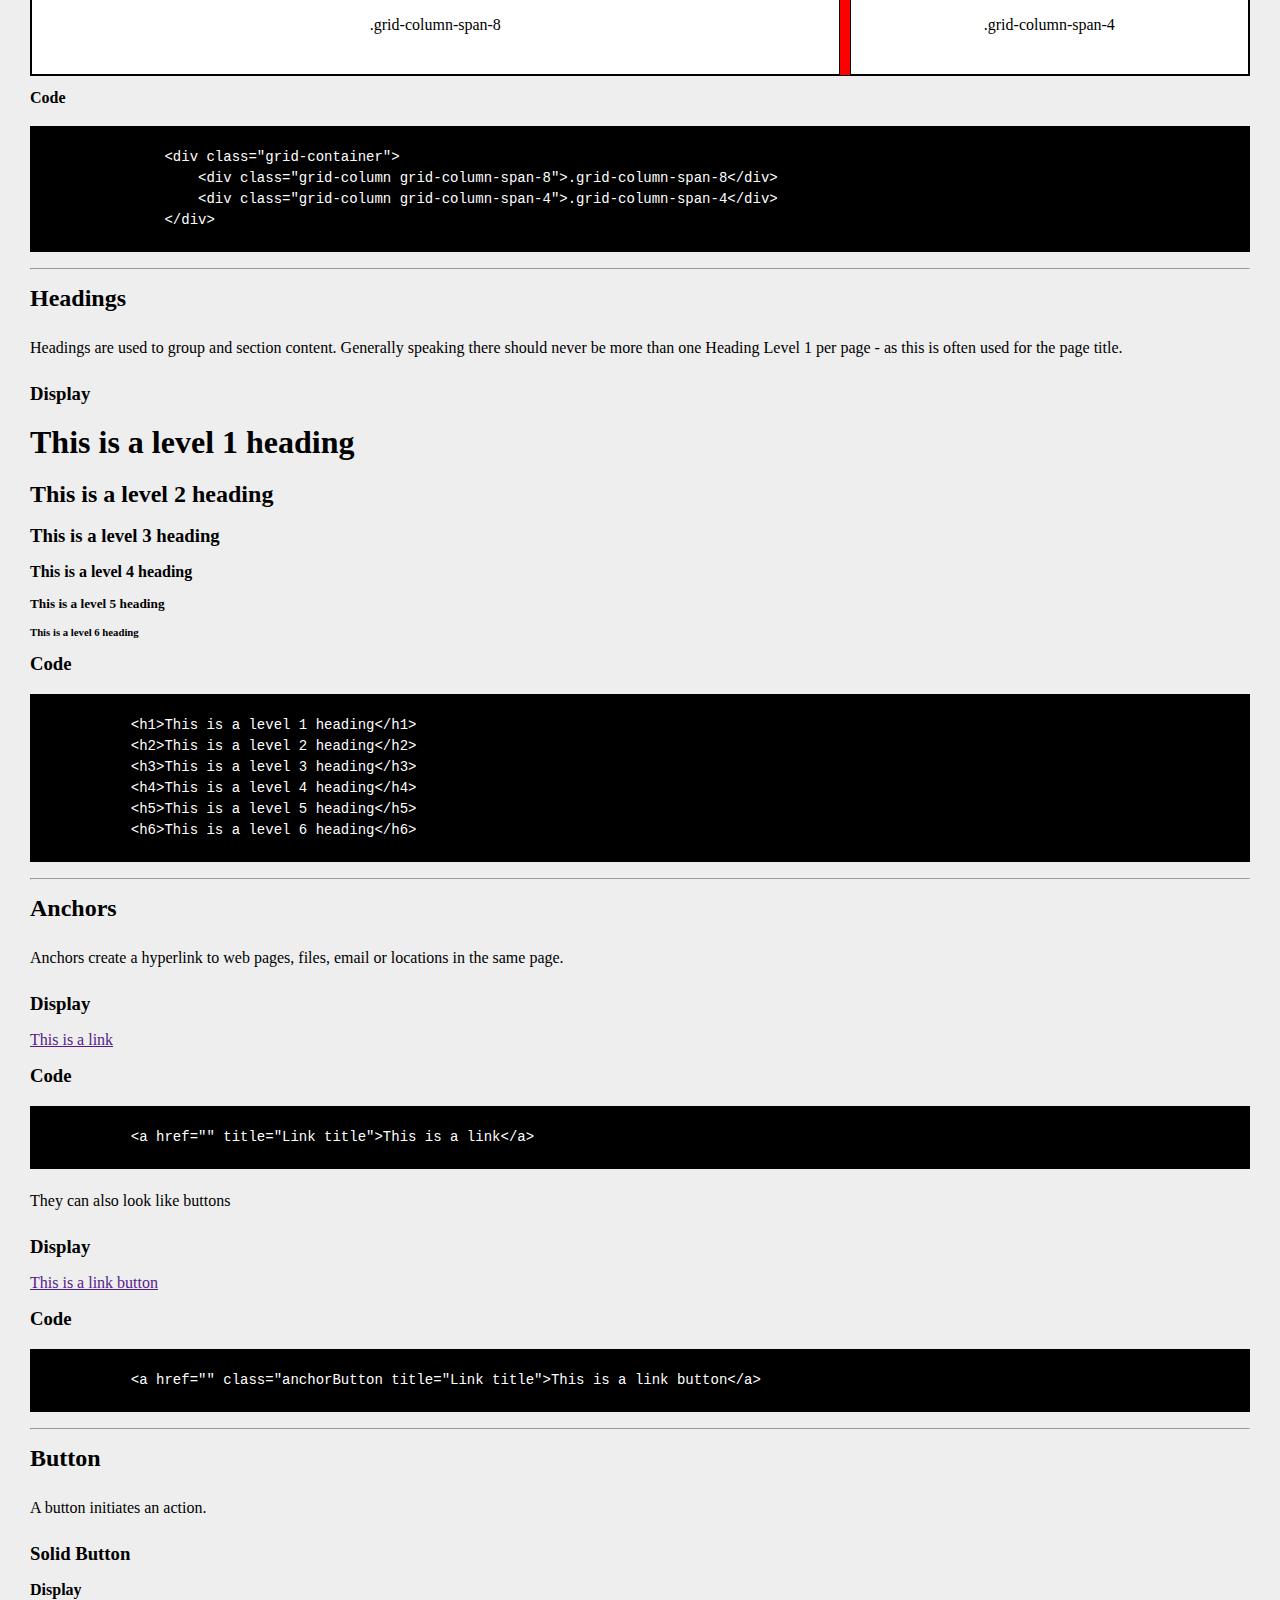
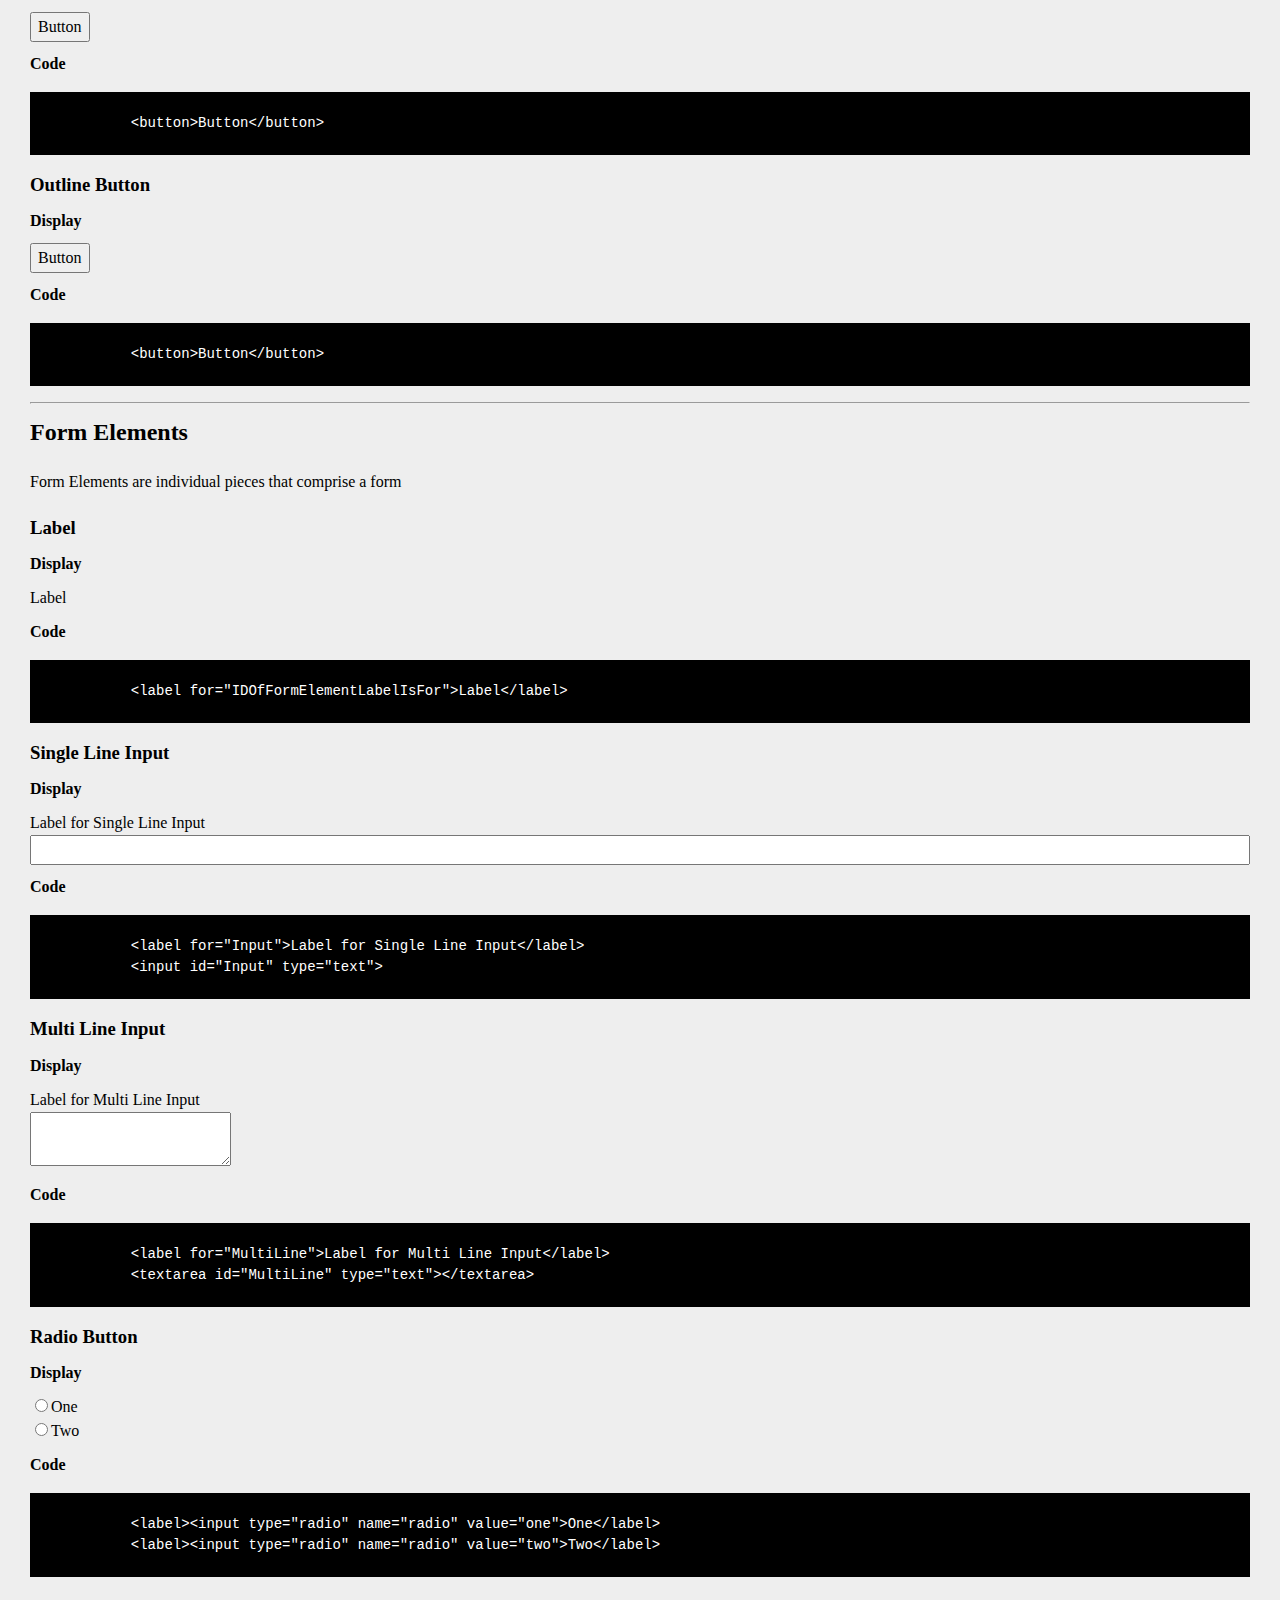
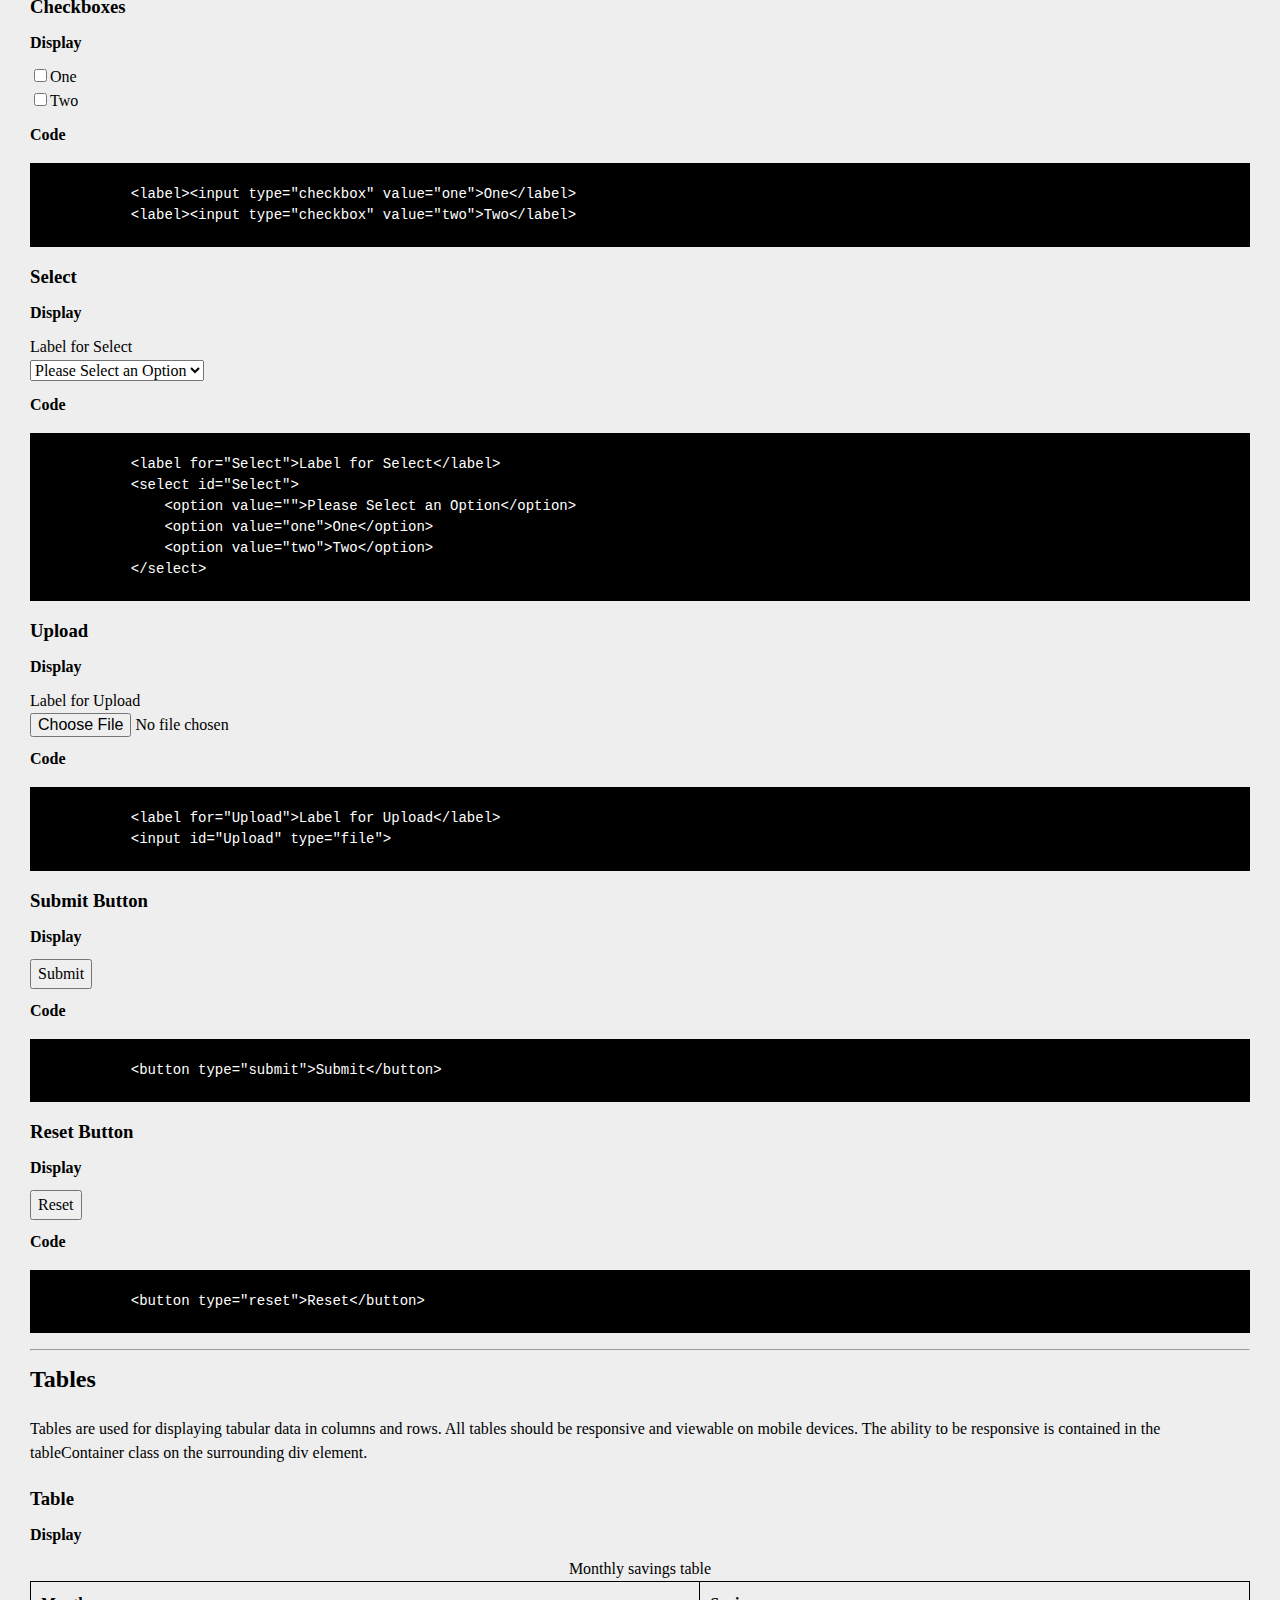
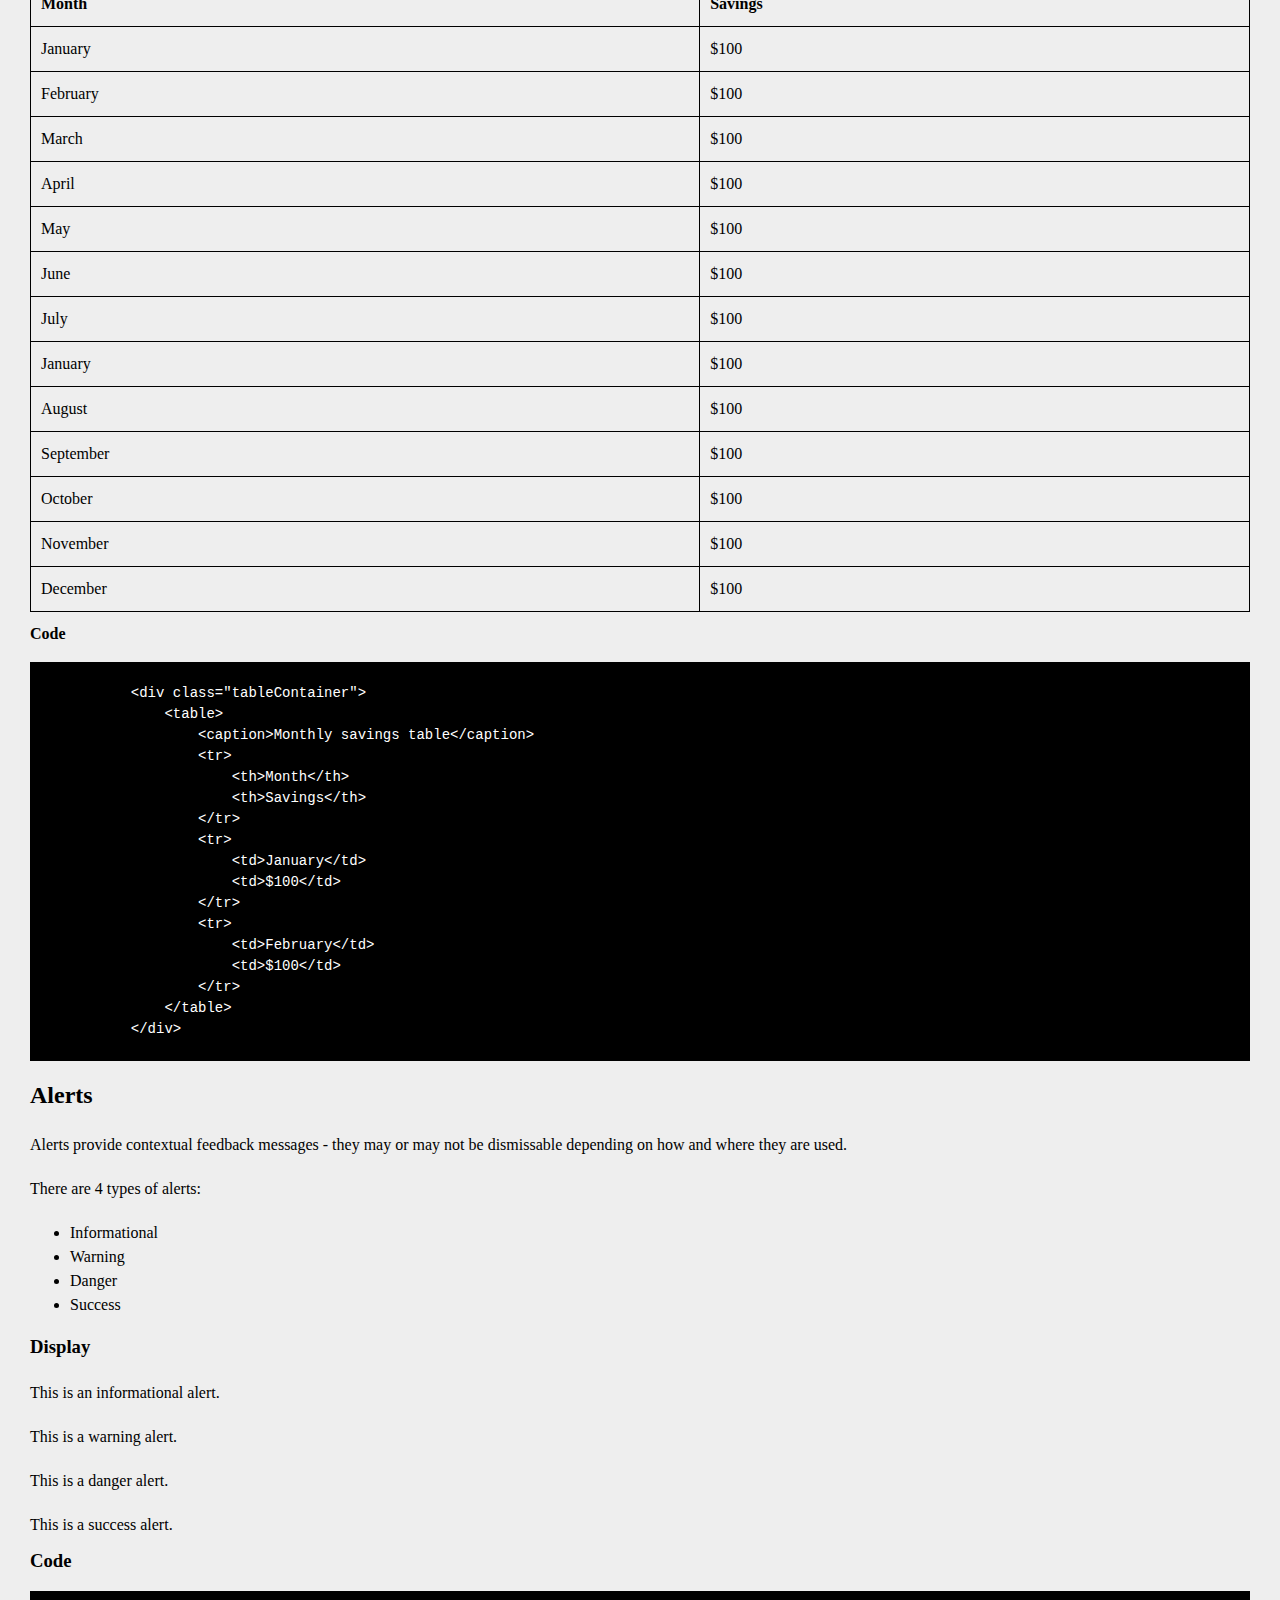
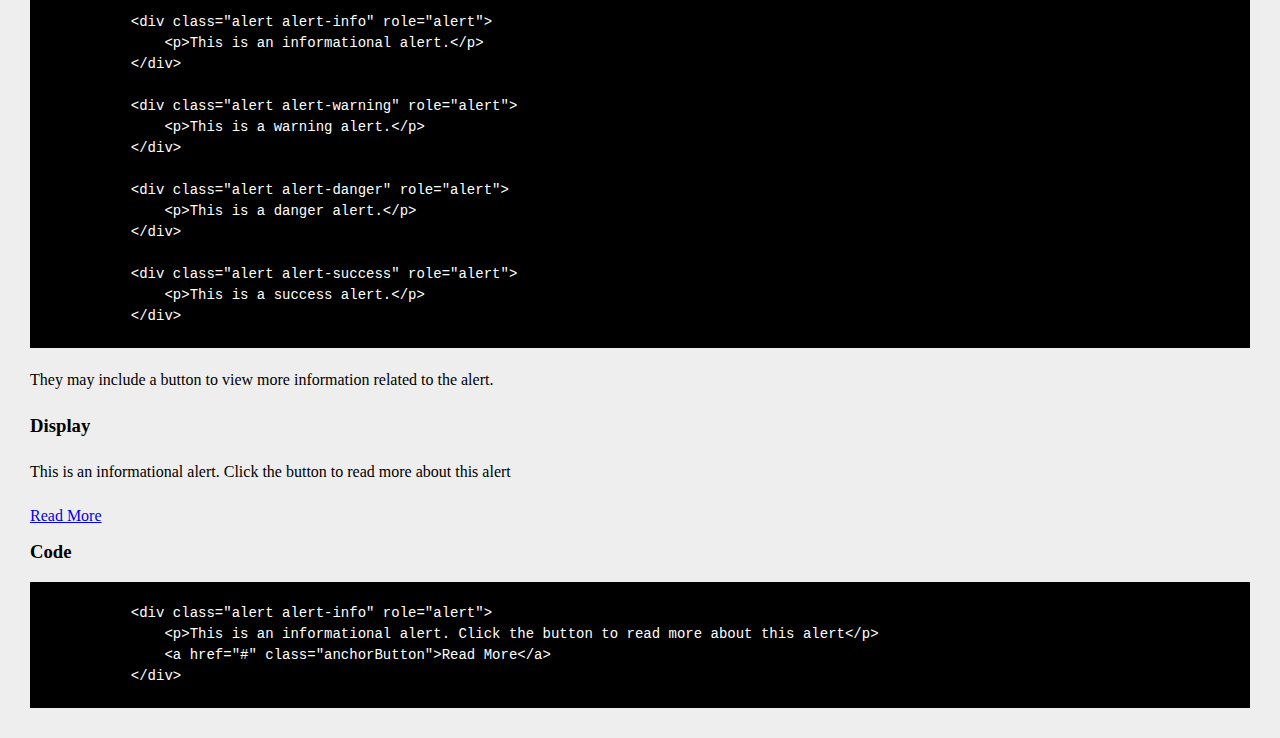
==== commit cb9d8a6e: "added back to top button and styles" ====
--- a/index.html
+++ b/index.html
@@ -38,10 +38,43 @@
                 justify-content: center;
                 text-align: center;
             }
+            .backToTop{
+                background-color: #fff;
+                border: 1px solid #000;
+                bottom: 1rem;
+                border-radius: .5rem;
+                display: flex;
+                height: 50px;
+                position: fixed;
+                right: 1rem;
+                width: 50px;   
+            }
+            .backToTop a{
+                align-items: center;
+                display: flex;
+                justify-content: center;
+                height: 100%;
+                width: 100%;
+            }
+
+            .backtoTop svg{
+                display: block;             
+            }
         </style>
     </head>
     <body>
-        <h1>NatSci Design System</h1>
+        <div class="backToTop">
+            <a href="#Top" aria-label="Back to top">
+                <?xml version="1.0" encoding="iso-8859-1"?>
+                <svg fill="#000000" height="20px" width="20px" version="1.1" id="Layer_1" xmlns="http://www.w3.org/2000/svg" xmlns:xlink="http://www.w3.org/1999/xlink" 
+                    viewBox="0 0 330 330" xml:space="preserve">
+                <path id="XMLID_224_" d="M325.606,229.393l-150.004-150C172.79,76.58,168.974,75,164.996,75c-3.979,0-7.794,1.581-10.607,4.394
+                    l-149.996,150c-5.858,5.858-5.858,15.355,0,21.213c5.857,5.857,15.355,5.858,21.213,0l139.39-139.393l139.397,139.393
+                    C307.322,253.536,311.161,255,315,255c3.839,0,7.678-1.464,10.607-4.394C331.464,244.748,331.464,235.251,325.606,229.393z"/>
+                </svg>
+            </a>
+        </div>
+        <h1 id="Top">NatSci Design System</h1>
         <p>A design system is a complete set of standards intended to manage design at scale using reusable components and patterns.</p>
         <p>This design system will be used by NatSci web and digital experiences.</p>
         <div class="toc">
@@ -58,7 +91,7 @@
             </ul>
             <h3>Components</h3>
             <ul>
-                <li><a href="#">TBD</a></li>
+                <li><a href="#Alerts">Alerts</a></li>
             </ul>
         </div>
 
@@ -489,16 +522,21 @@
                 &lt;p&gt;This is a success alert.&lt;/p&gt;
             &lt;/div&gt;
         </code></pre>
- 
-
      
        <p>They may include a button to view more information related to the alert.</p>
        <h3>Display</h3>
-       
         <div class="alert alert-info" role="alert">
             <p>This is an informational alert. Click the button to read more about this alert</p>
             <a href="#" class="anchorButton">Read More</a>
         </div>
 
+        <h3>Code</h3>
+        <pre><code>
+            &lt;div class=&quot;alert alert-info&quot; role=&quot;alert&quot;&gt;
+                &lt;p&gt;This is an informational alert. Click the button to read more about this alert&lt;/p&gt;
+                &lt;a href=&quot;#&quot; class=&quot;anchorButton&quot;&gt;Read More&lt;/a&gt;
+            &lt;/div&gt;
+        </code></pre>
+
     </body>
 </html>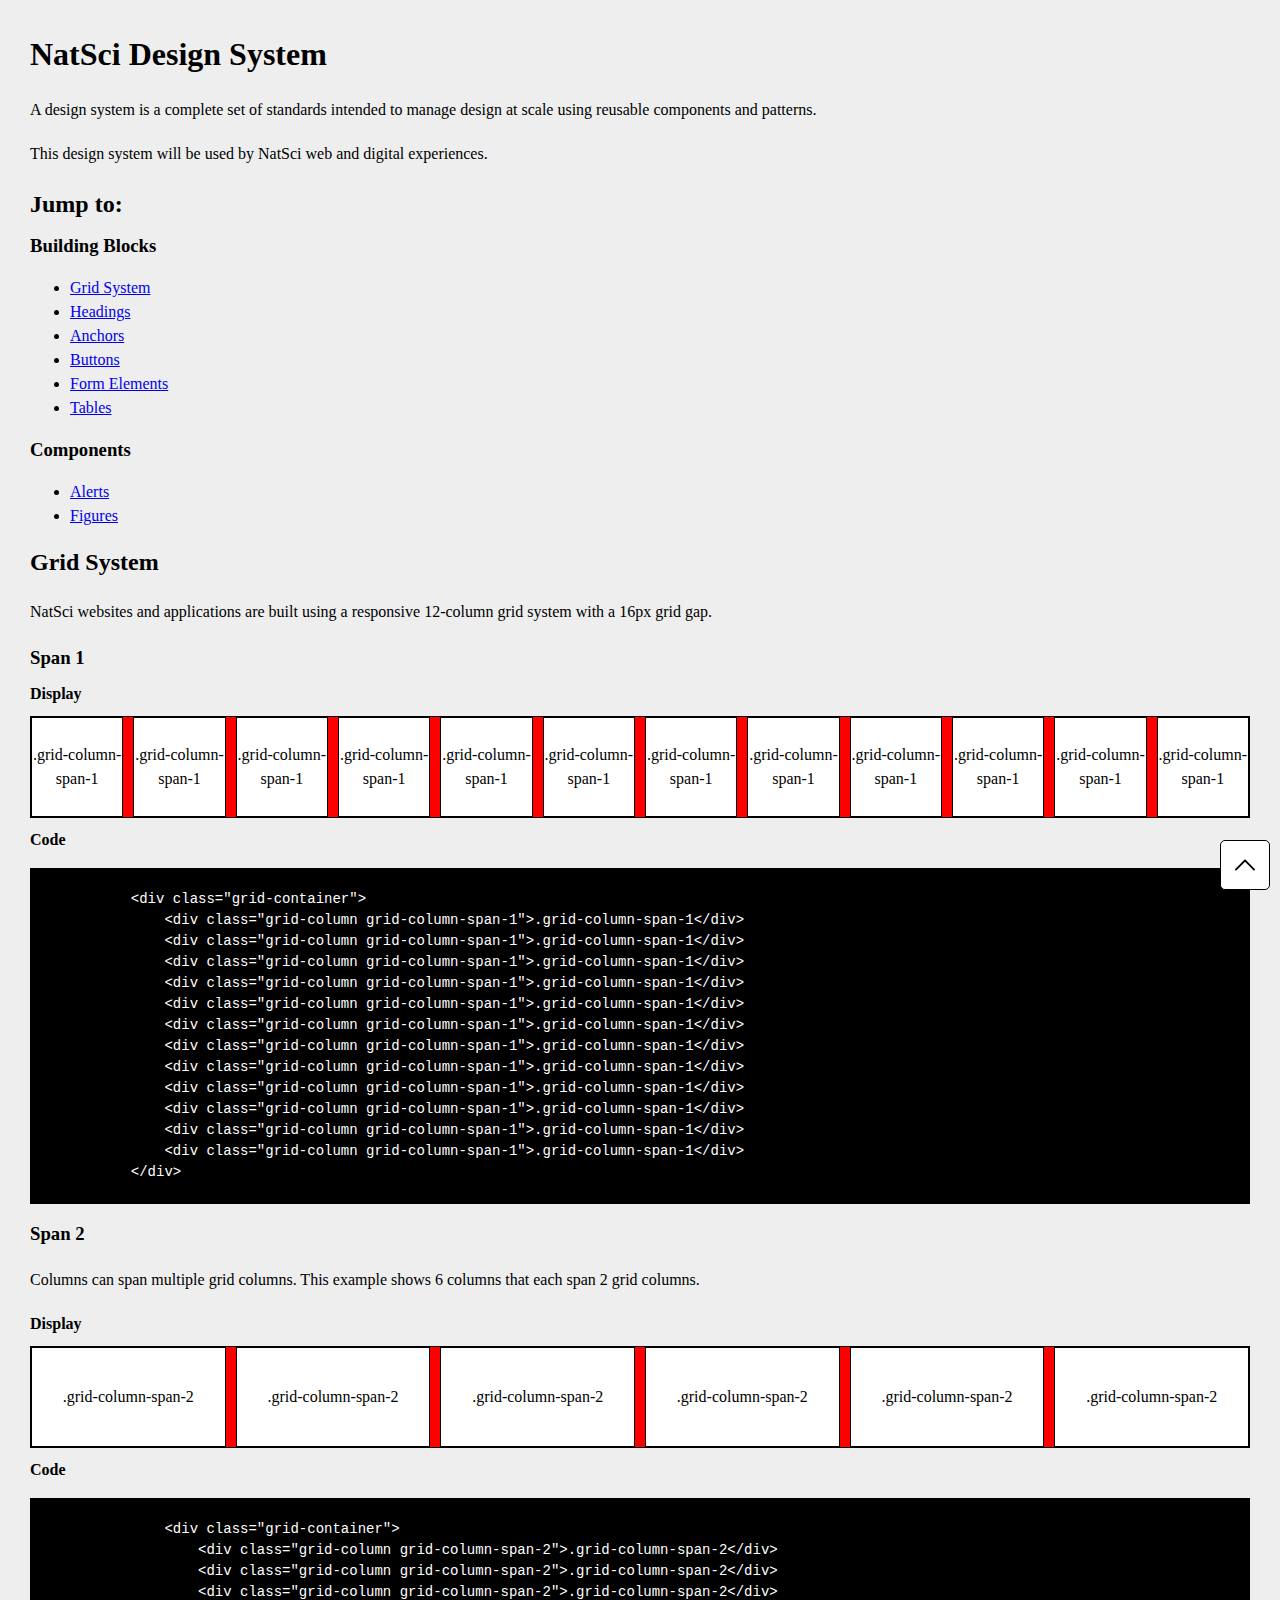
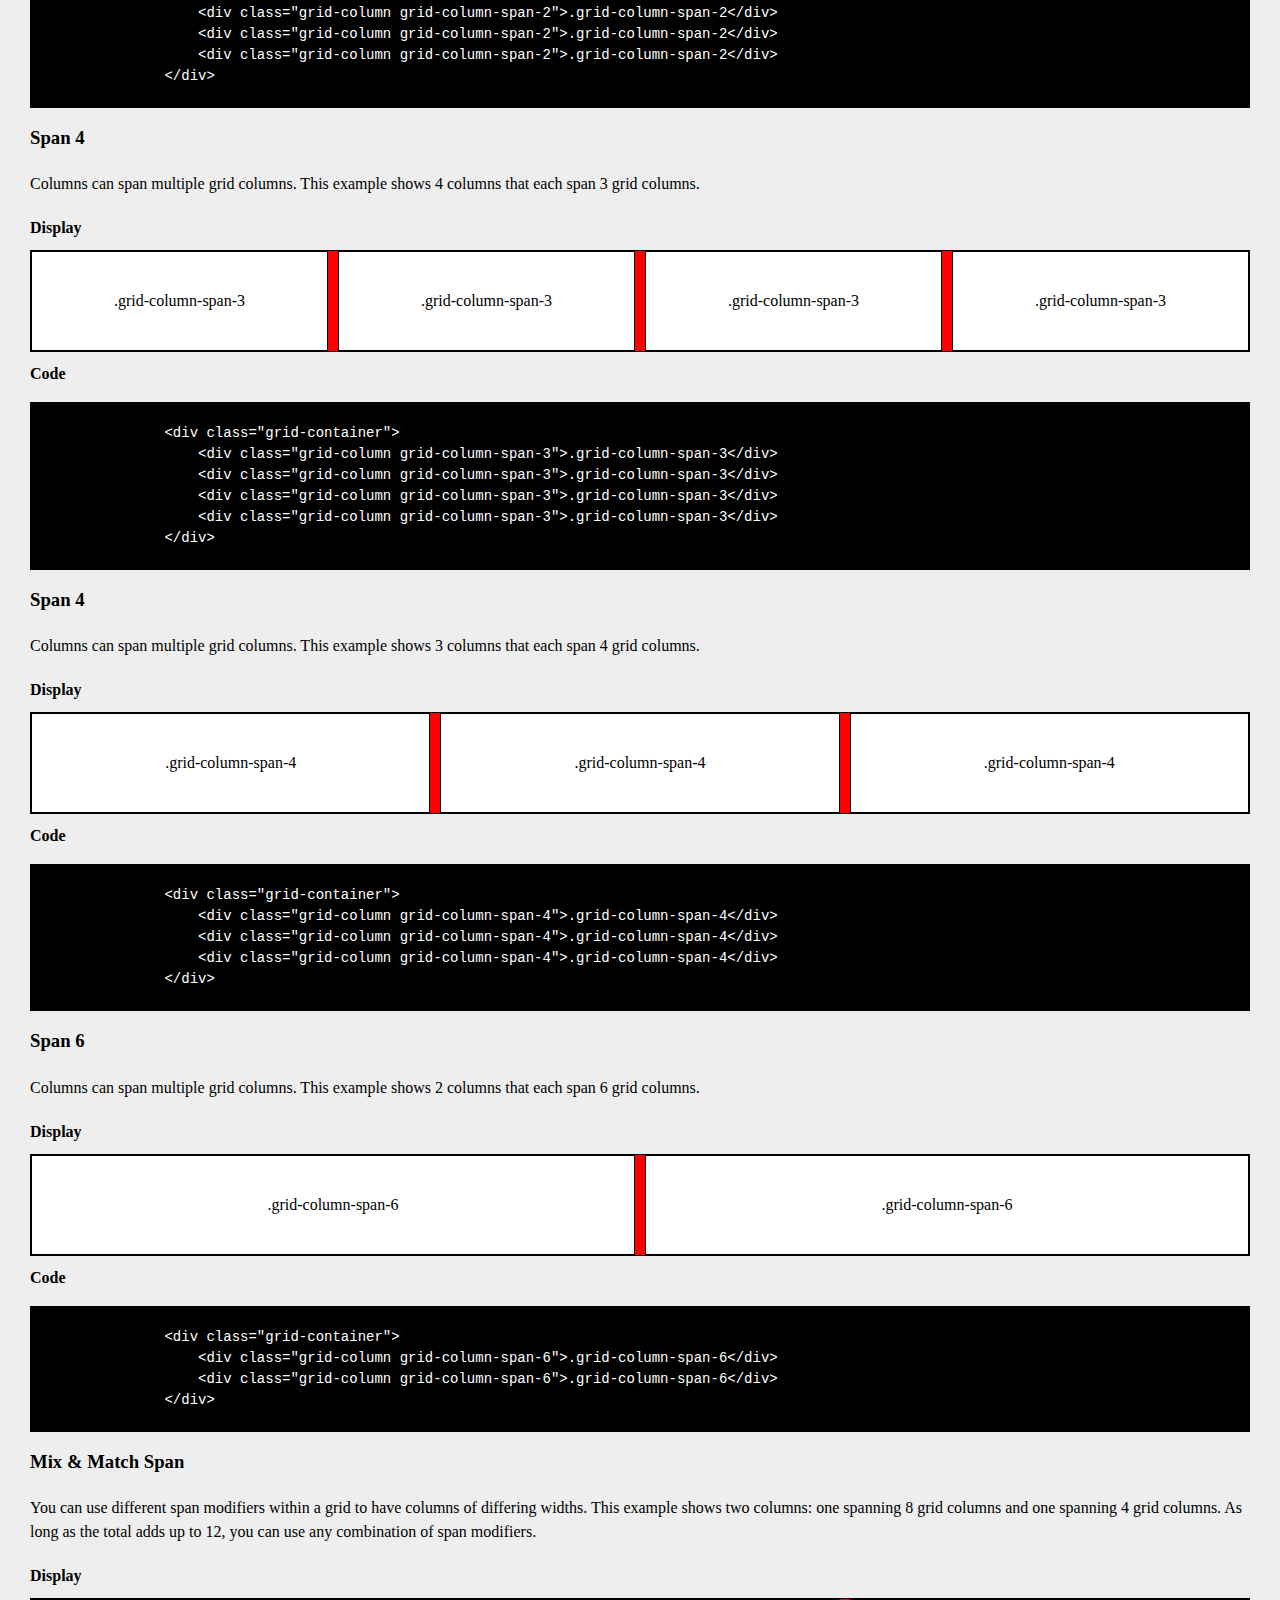
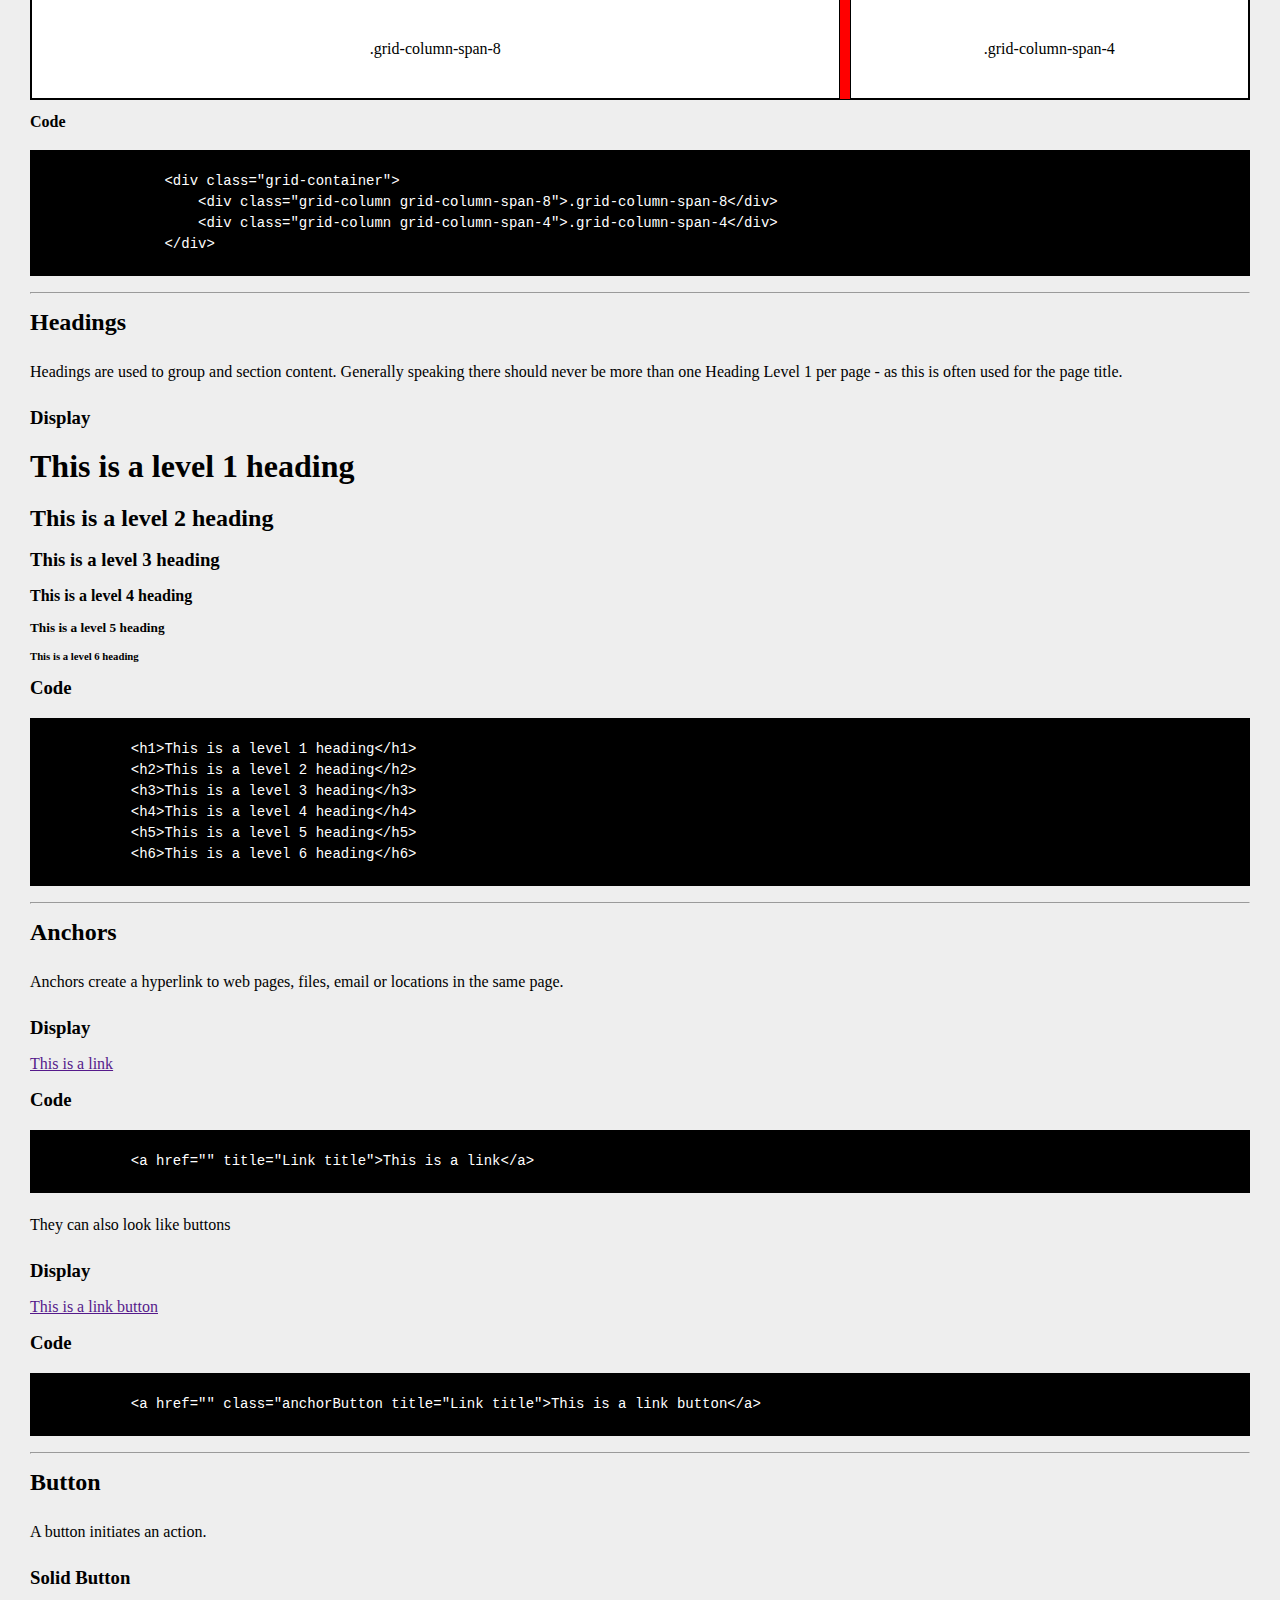
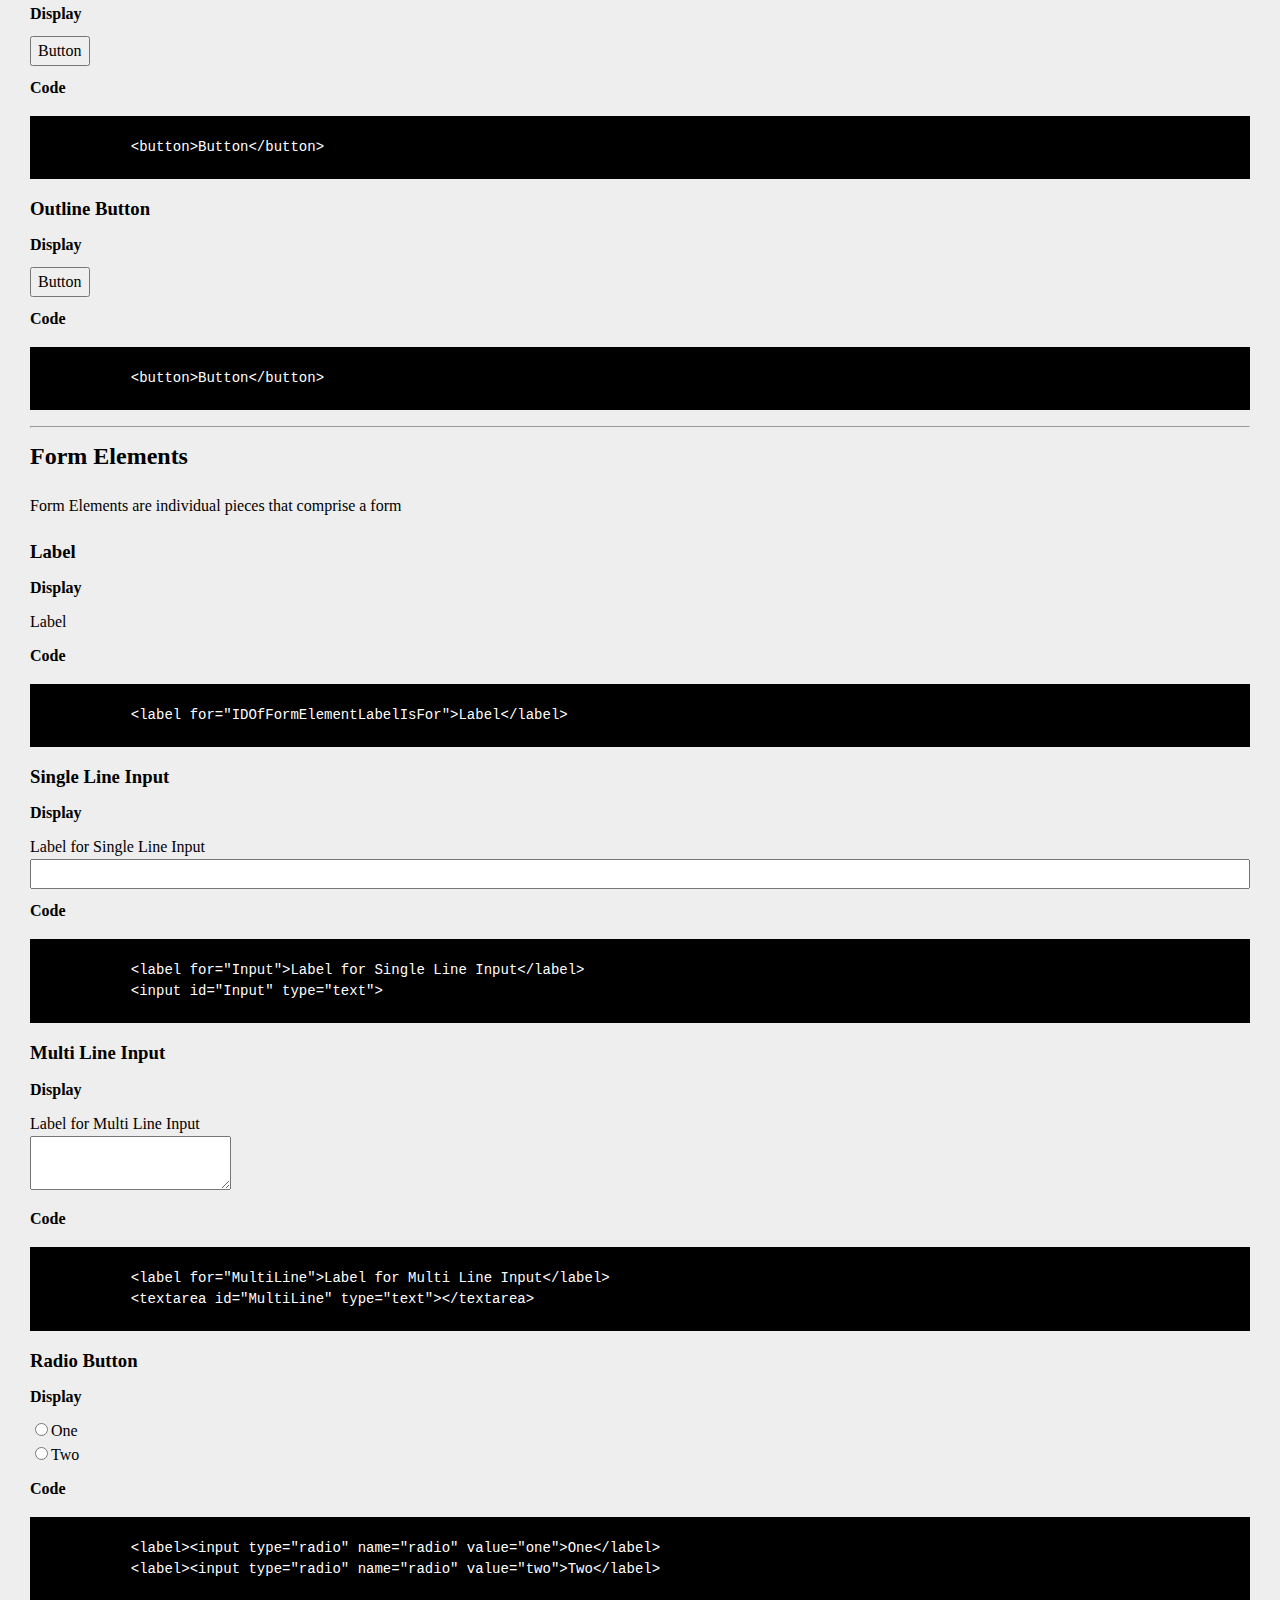
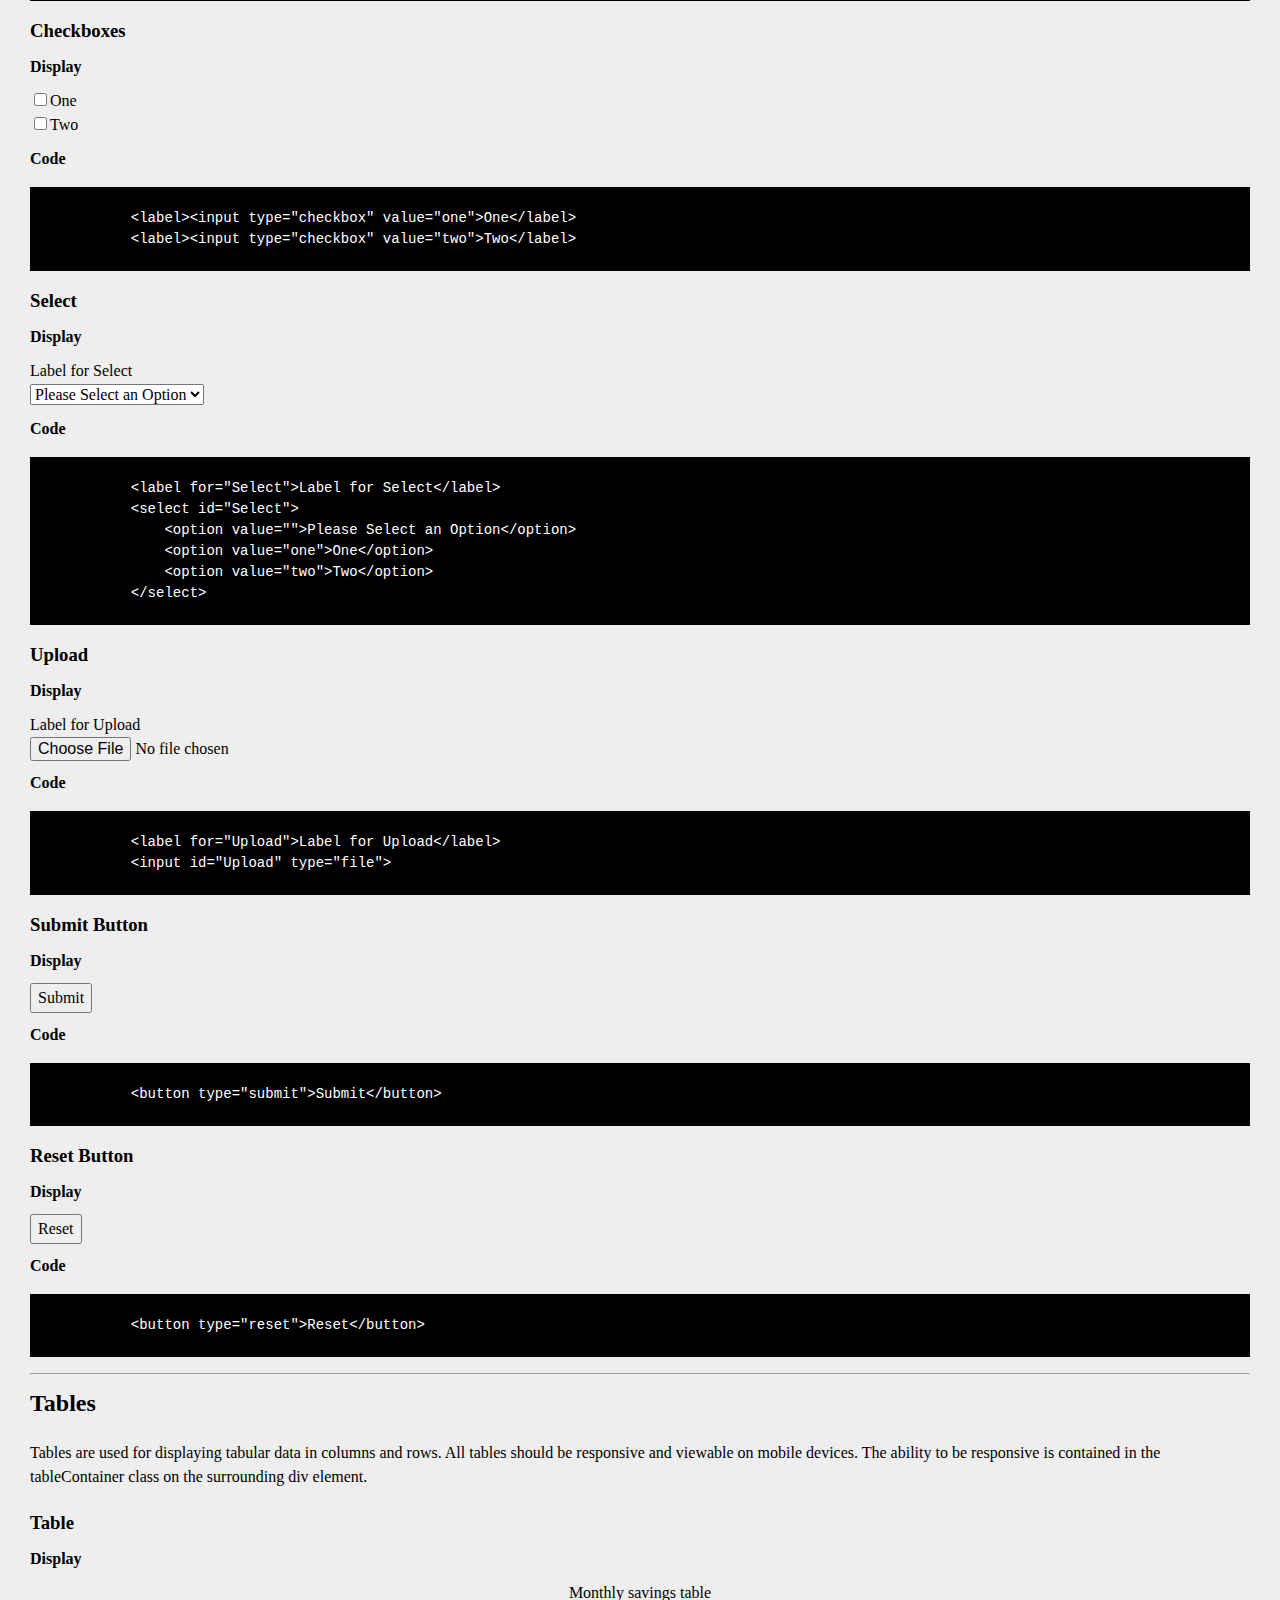
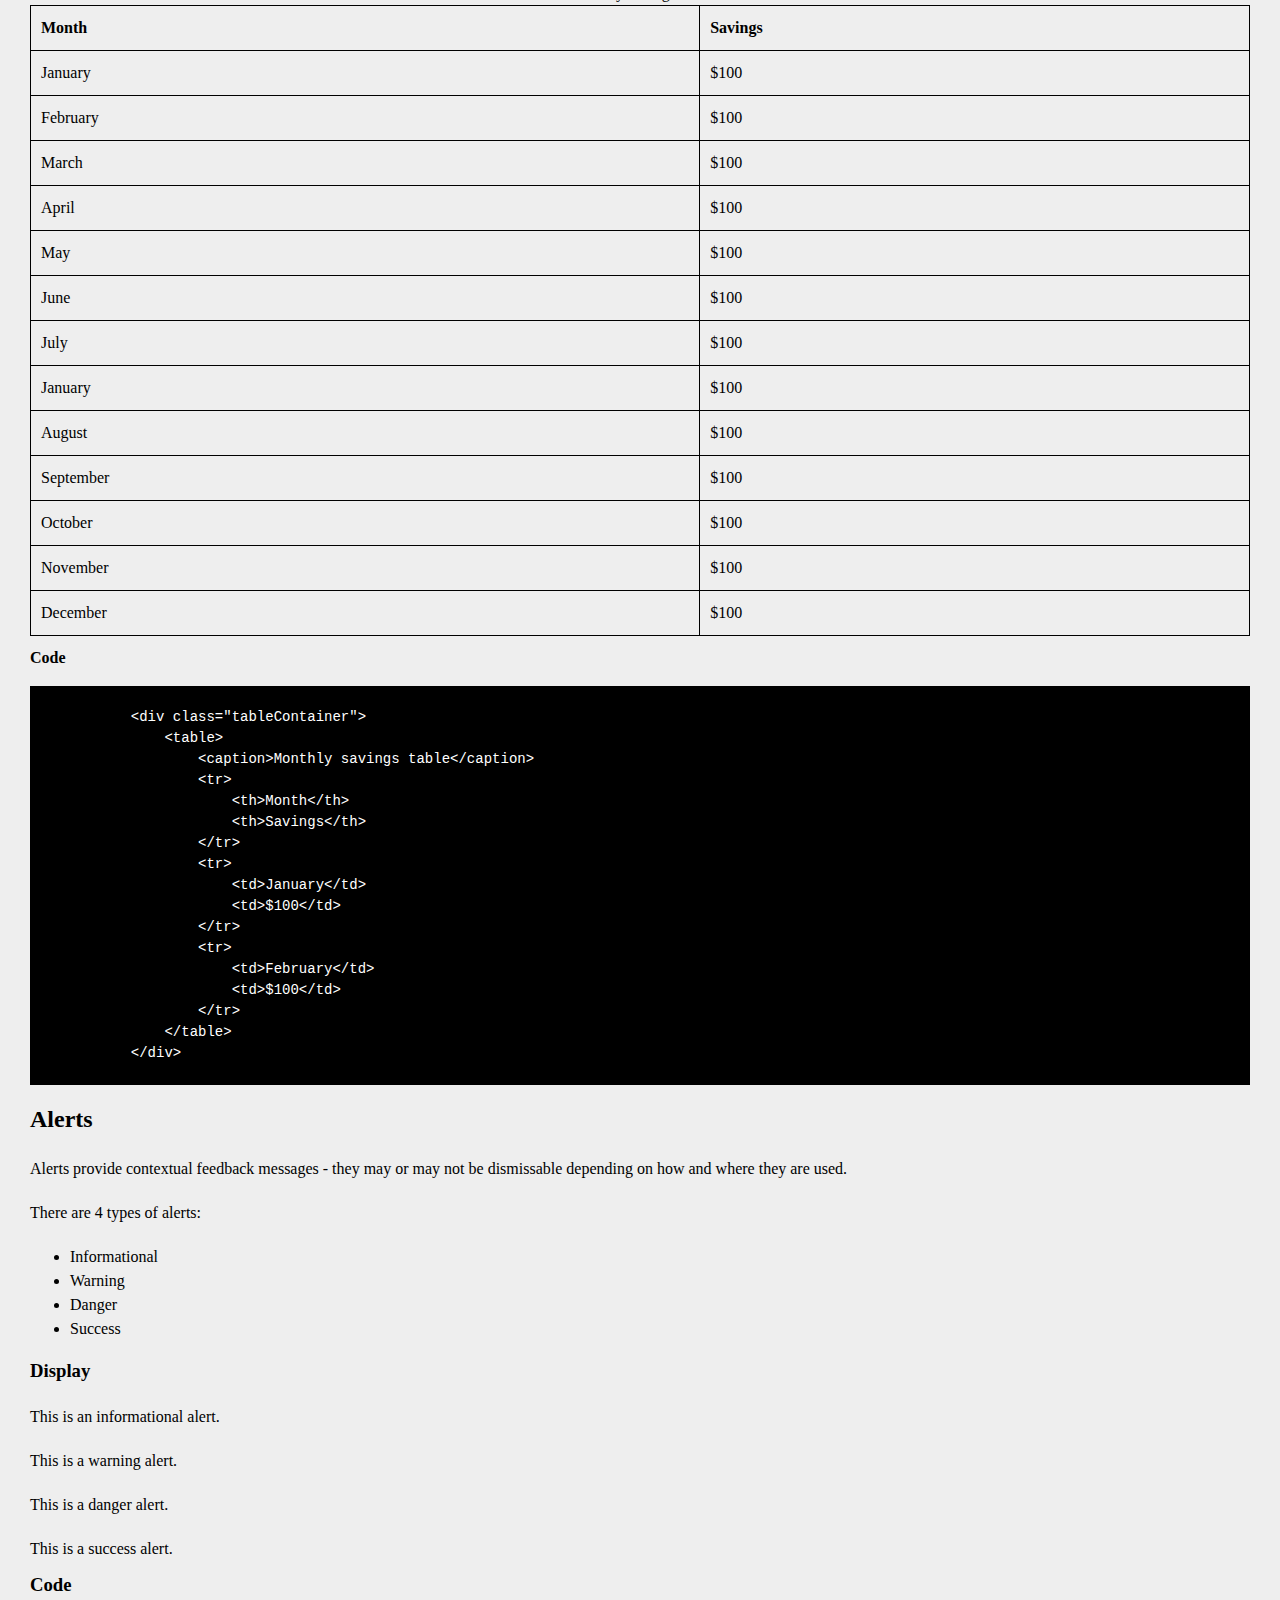
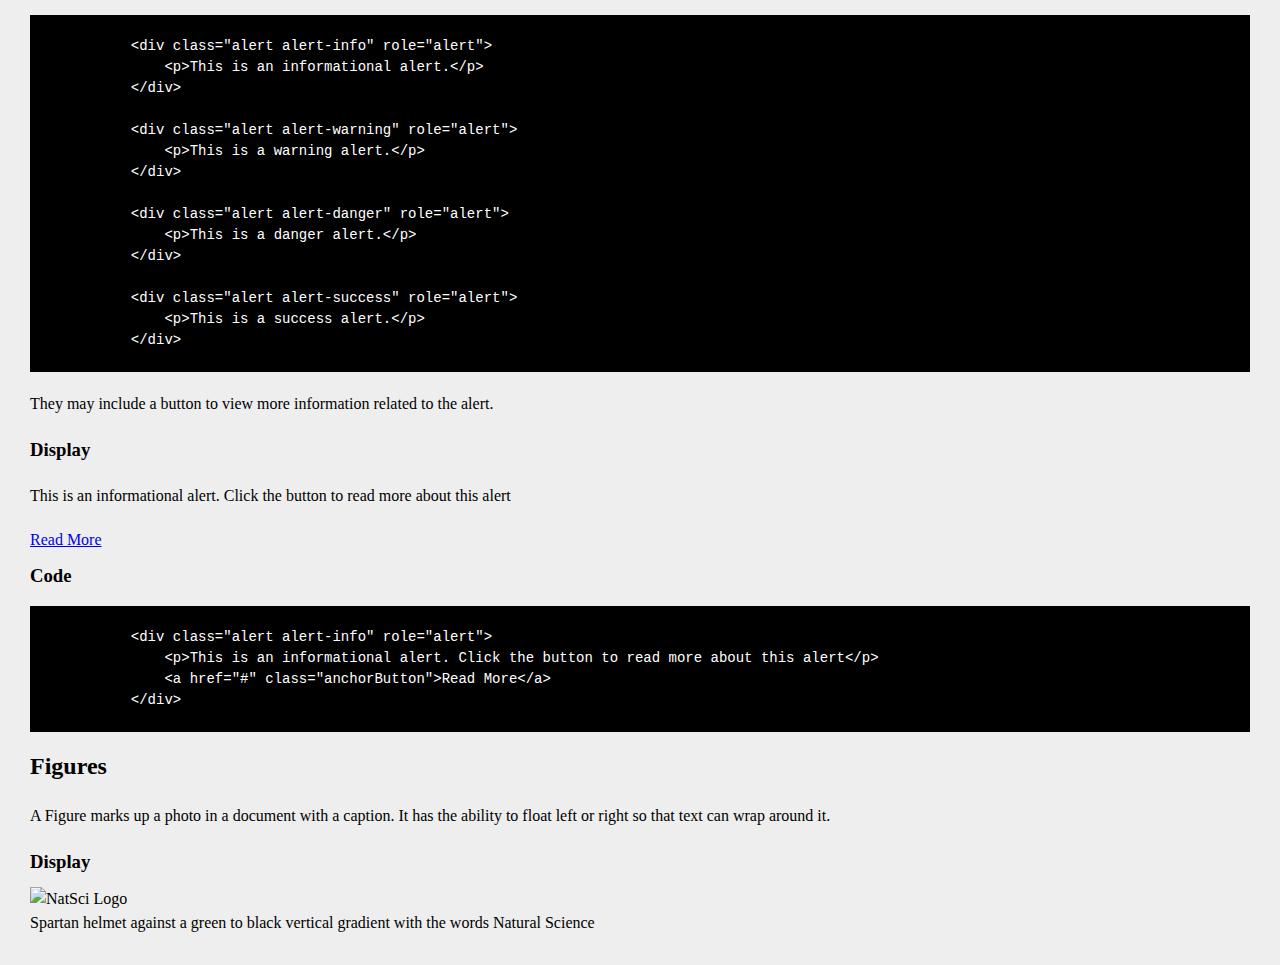
==== commit ad745d5b: "added figures" ====
--- a/index.html
+++ b/index.html
@@ -92,6 +92,7 @@
             <h3>Components</h3>
             <ul>
                 <li><a href="#Alerts">Alerts</a></li>
+                <li><a href="#Figures">Figures</a></li>
             </ul>
         </div>
 
@@ -538,5 +539,13 @@
             &lt;/div&gt;
         </code></pre>
 
+
+        <h2 id="Figures">Figures</h2>
+        <p>A Figure marks up a photo in a document with a caption. It has the ability to float left or right so that text can wrap around it.</p>
+        <h3>Display</h3>
+        <figure>
+            <img src="/images/natsci.png" alt="NatSci Logo">
+            <figcaption>Spartan helmet against a green to black vertical gradient with the words Natural Science</figcaption>
+        </figure>
     </body>
 </html>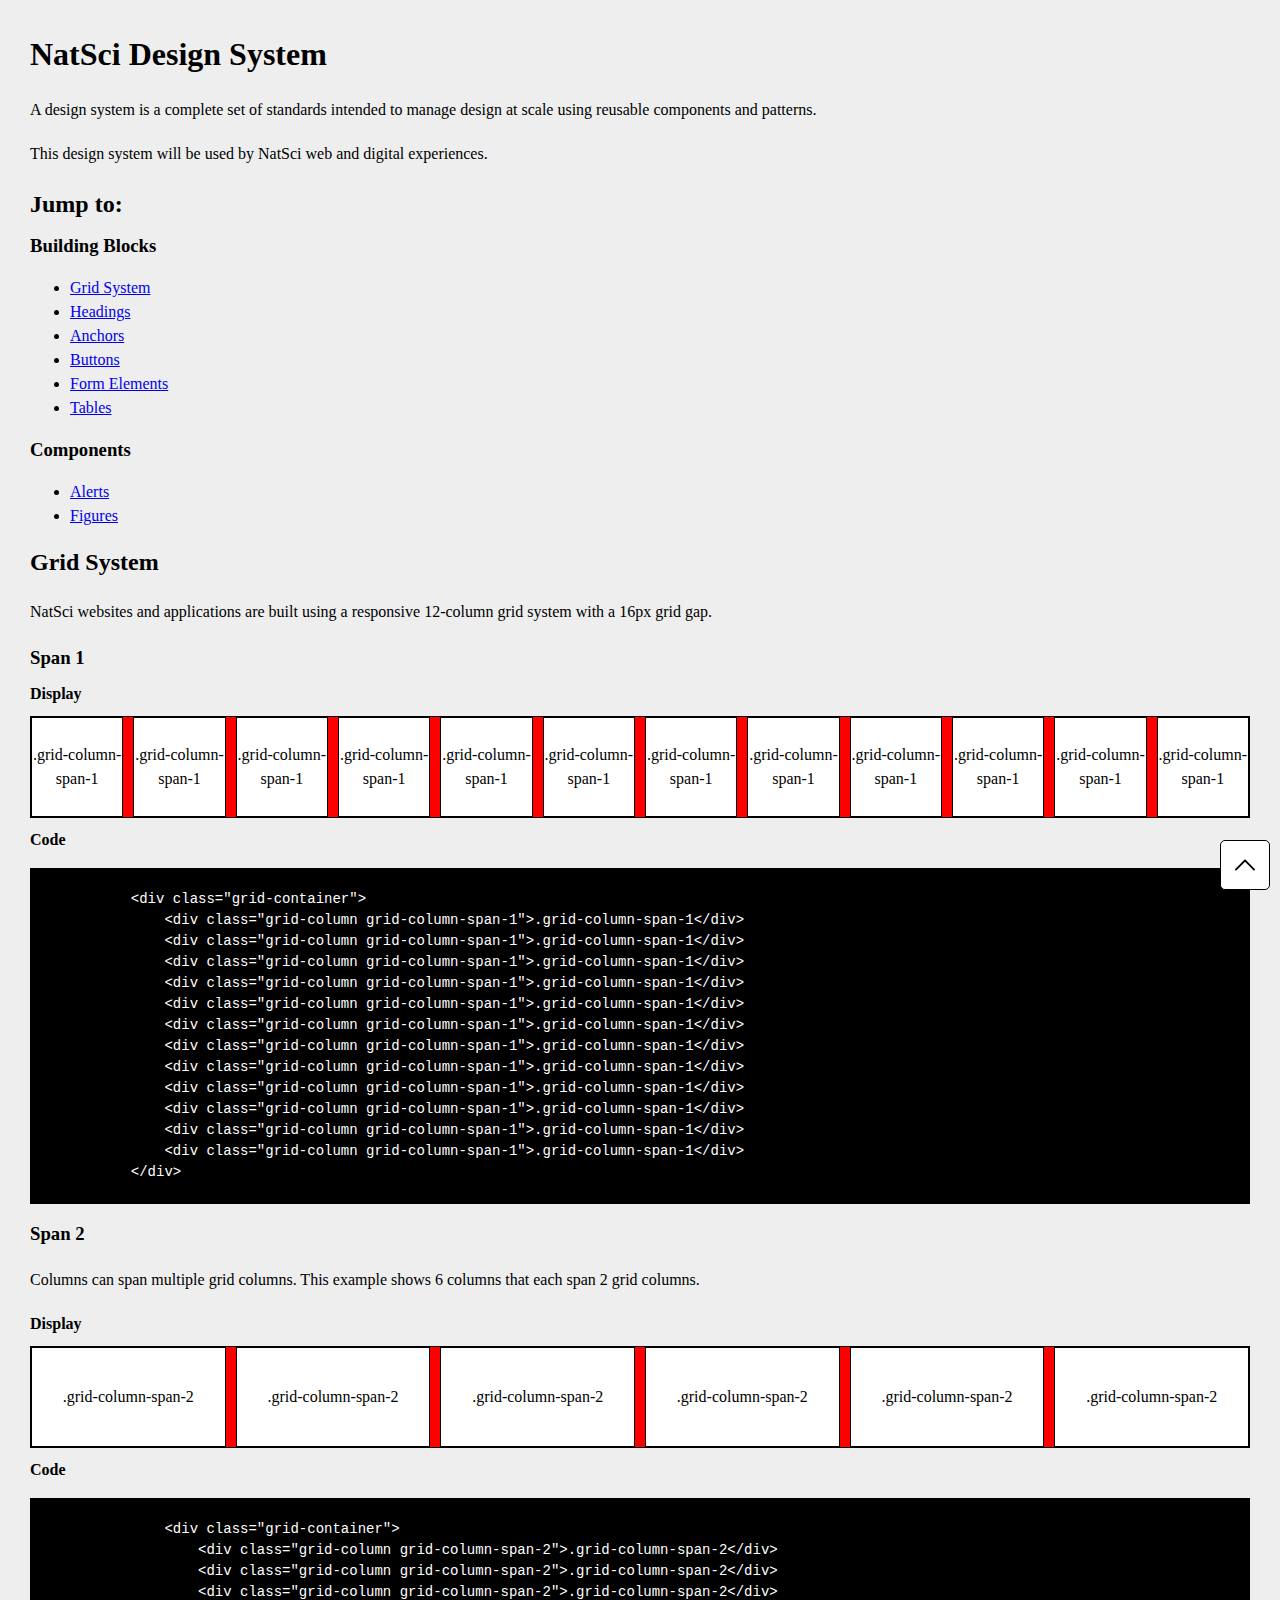
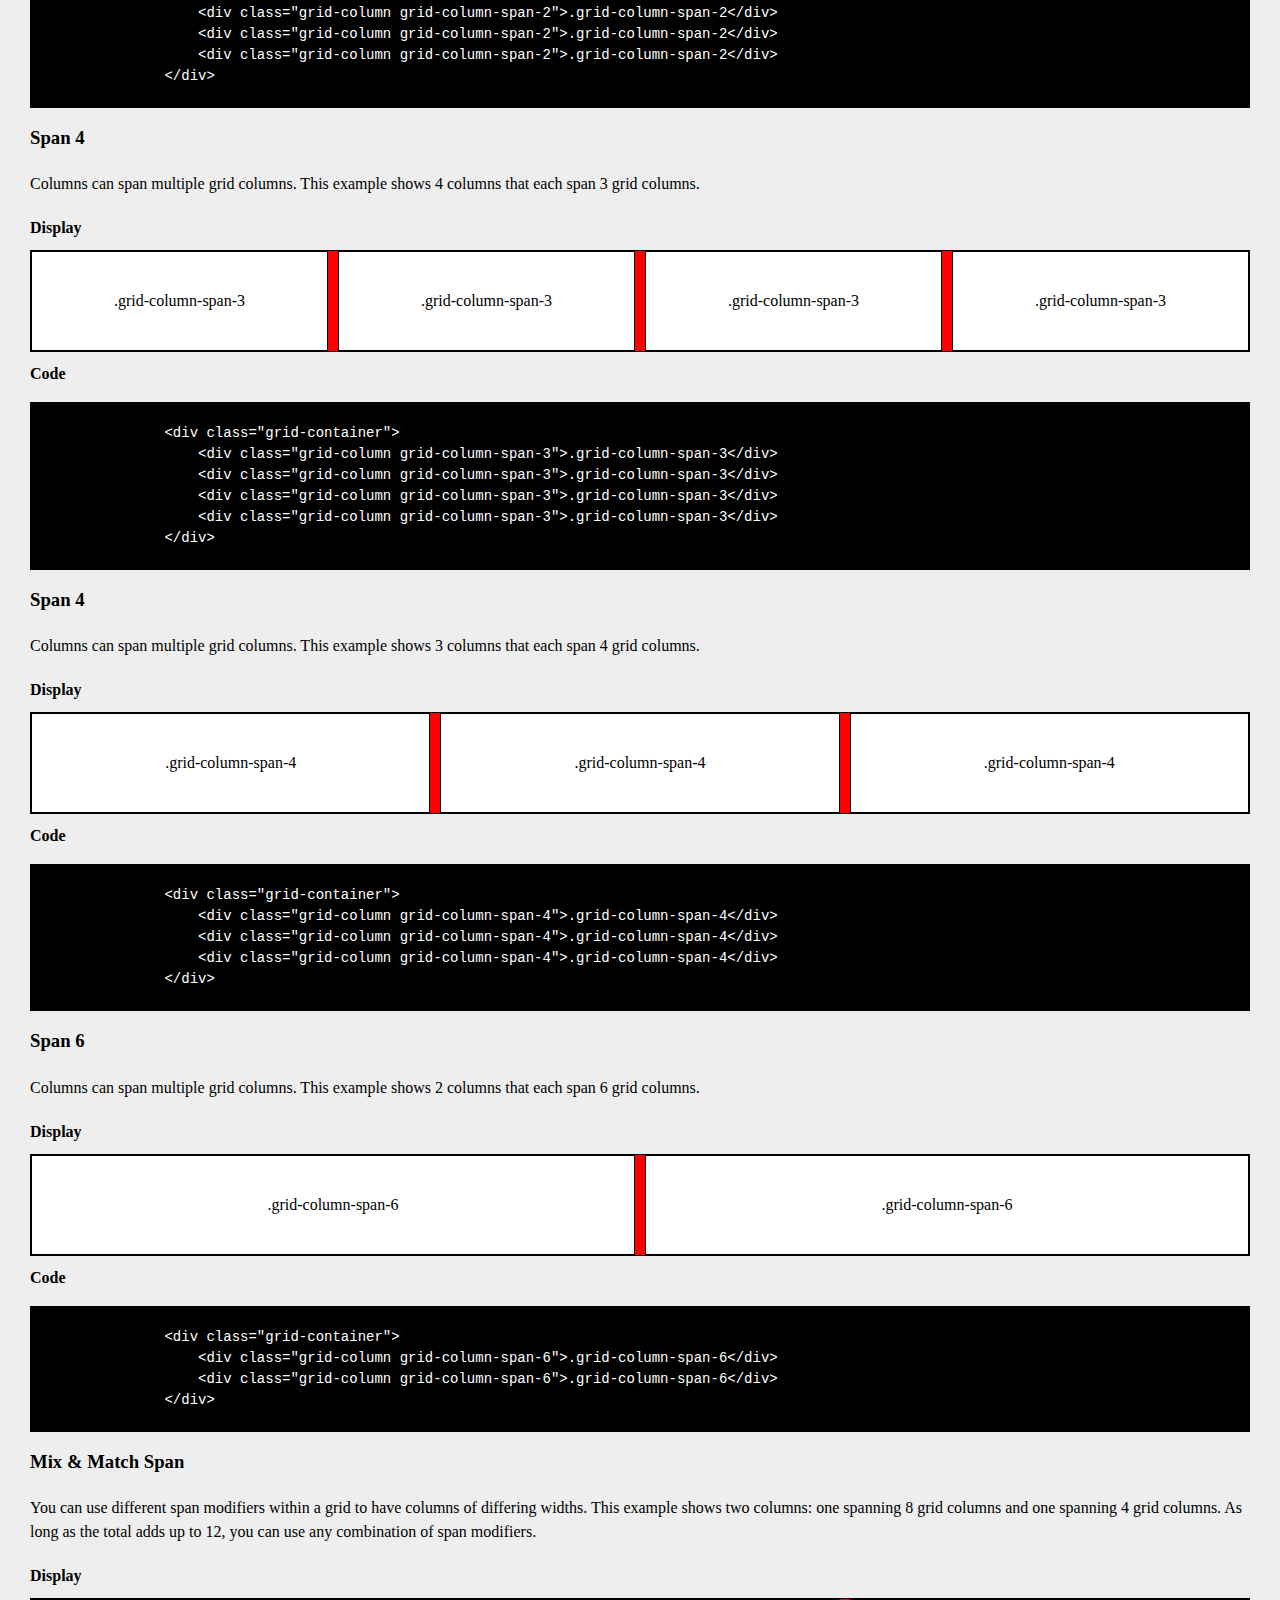
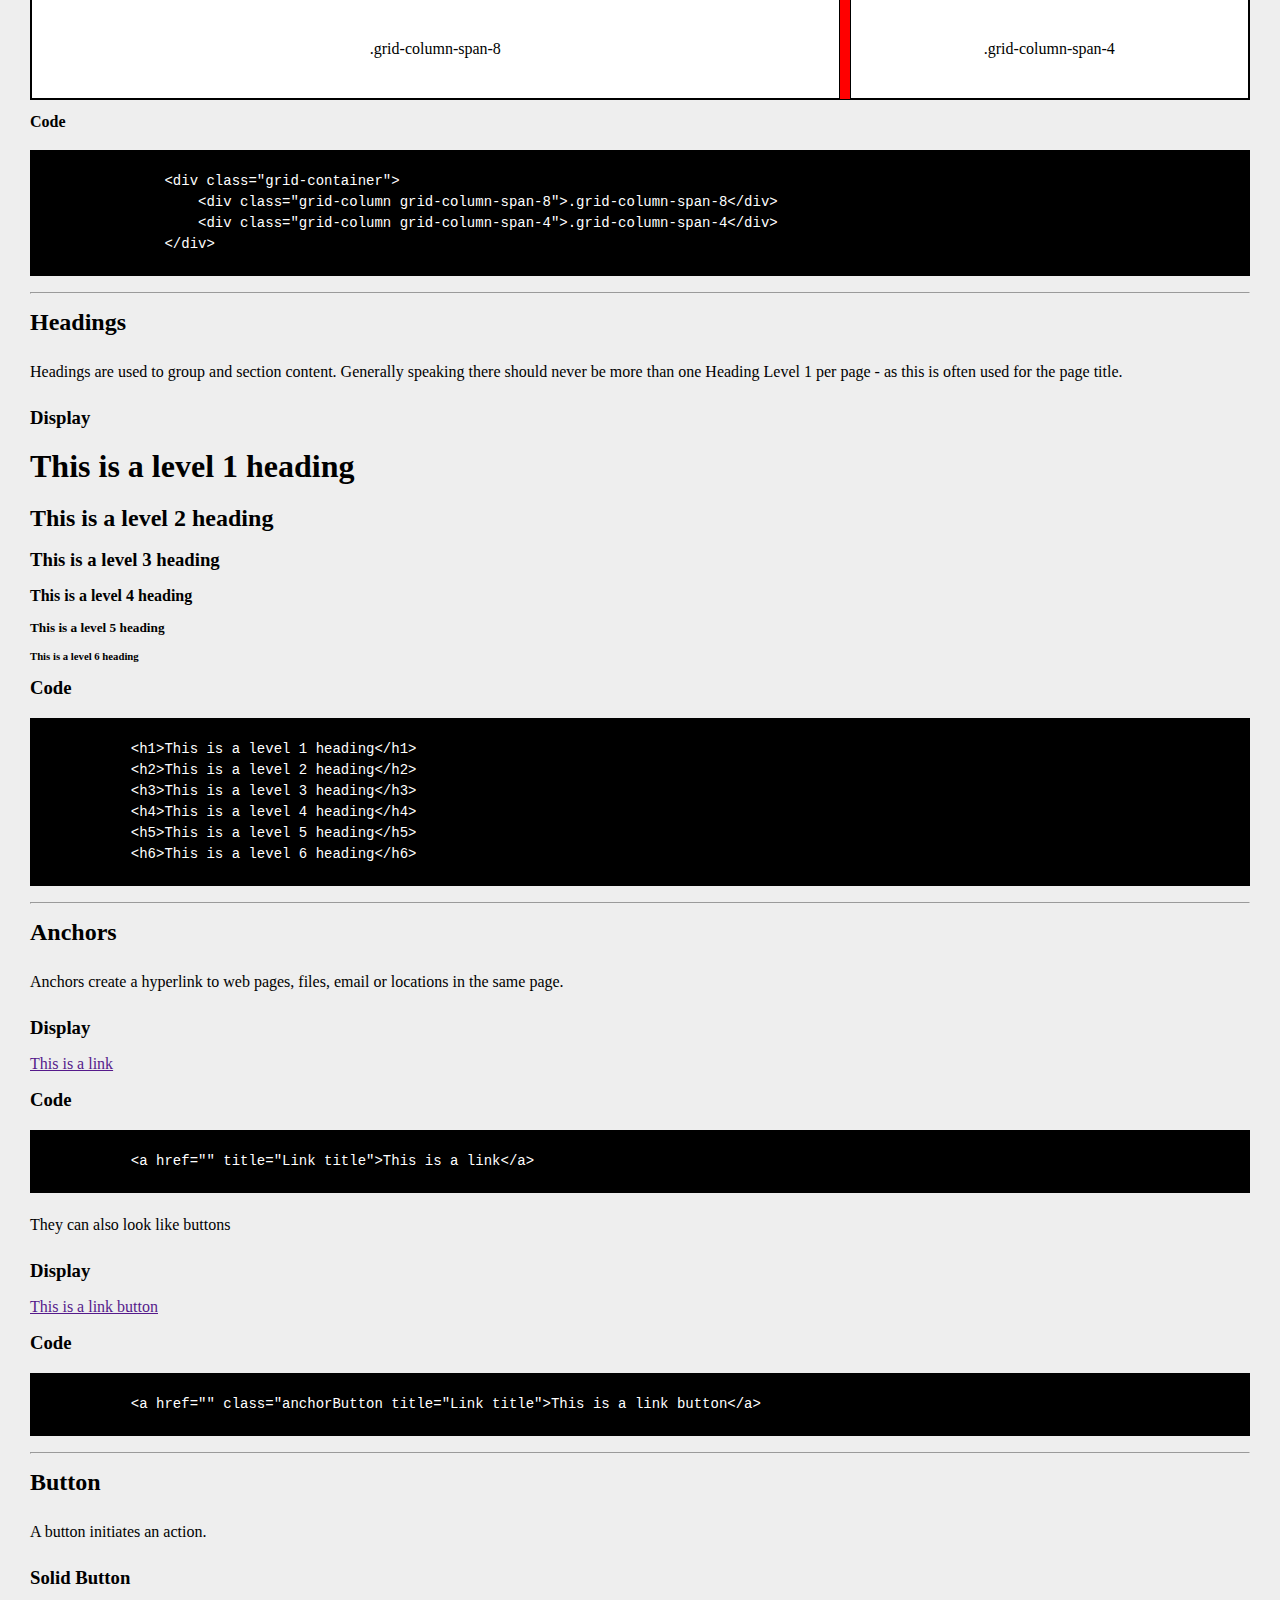
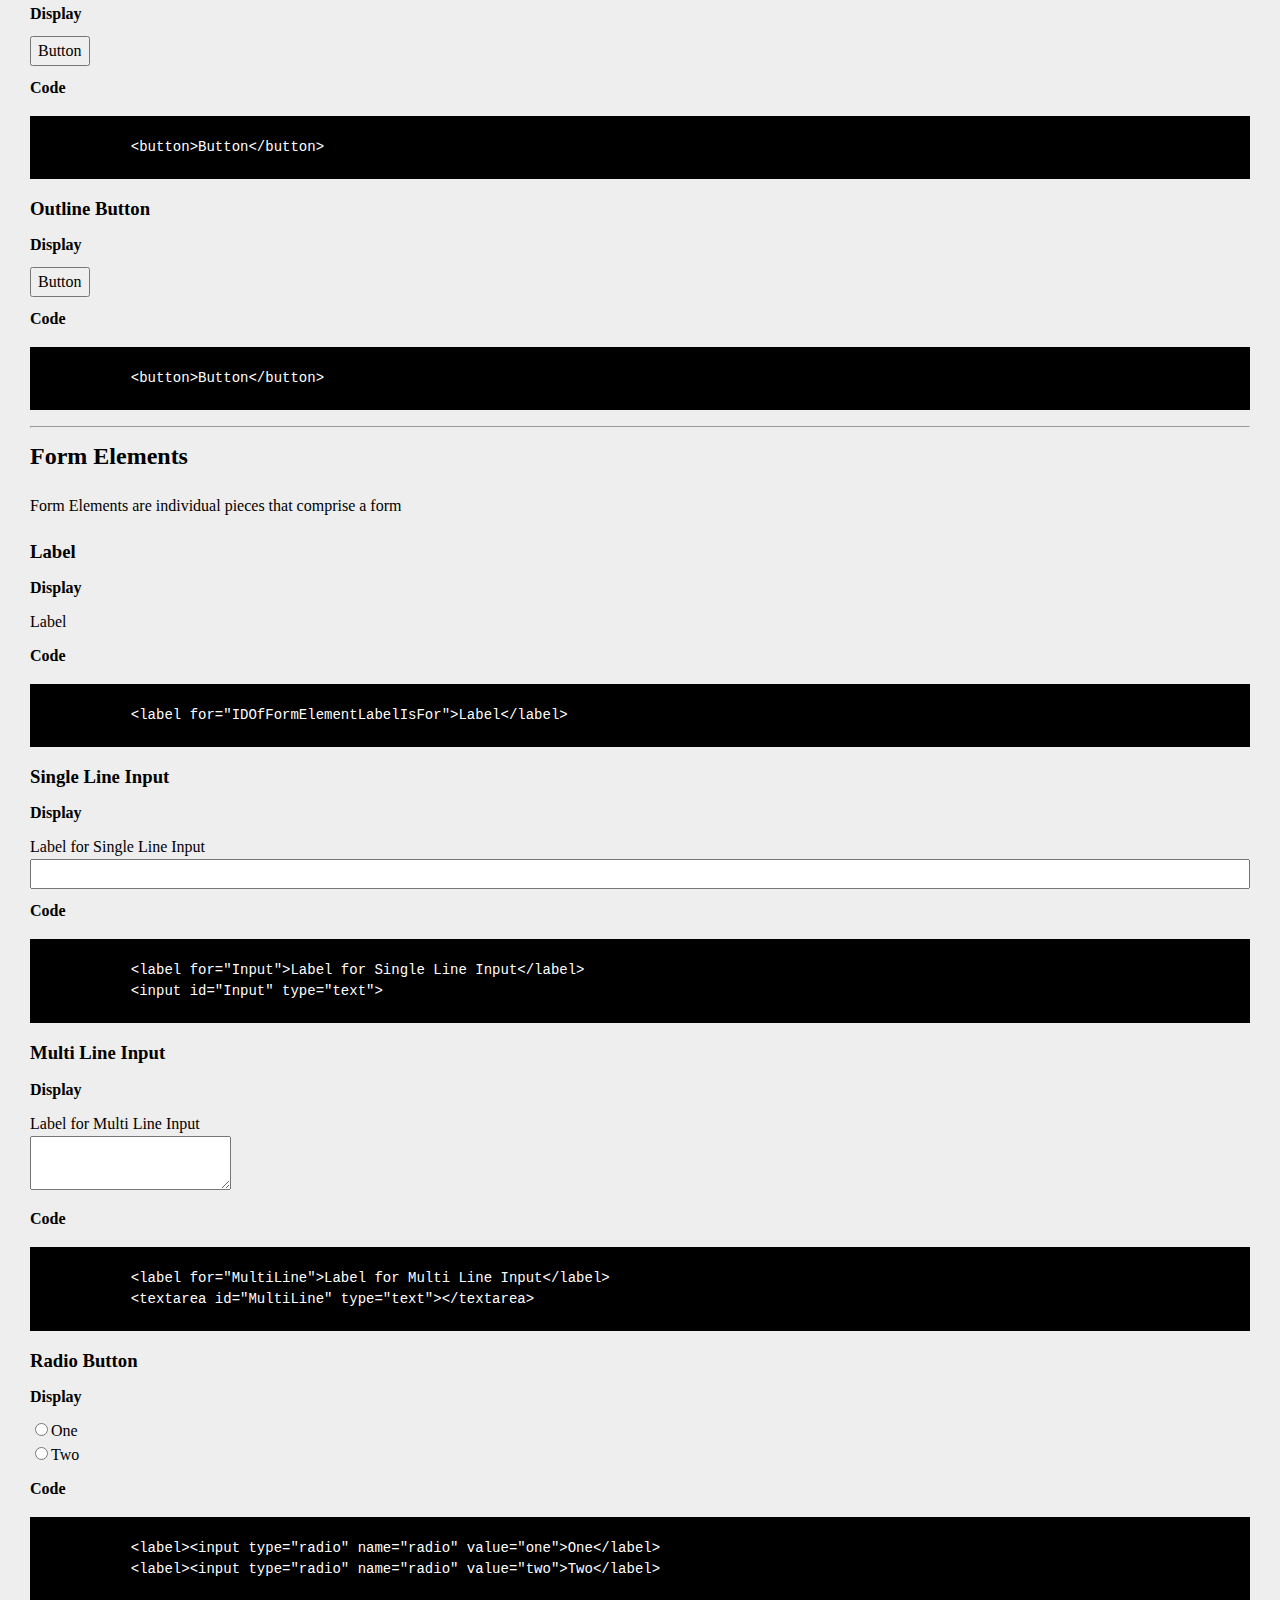
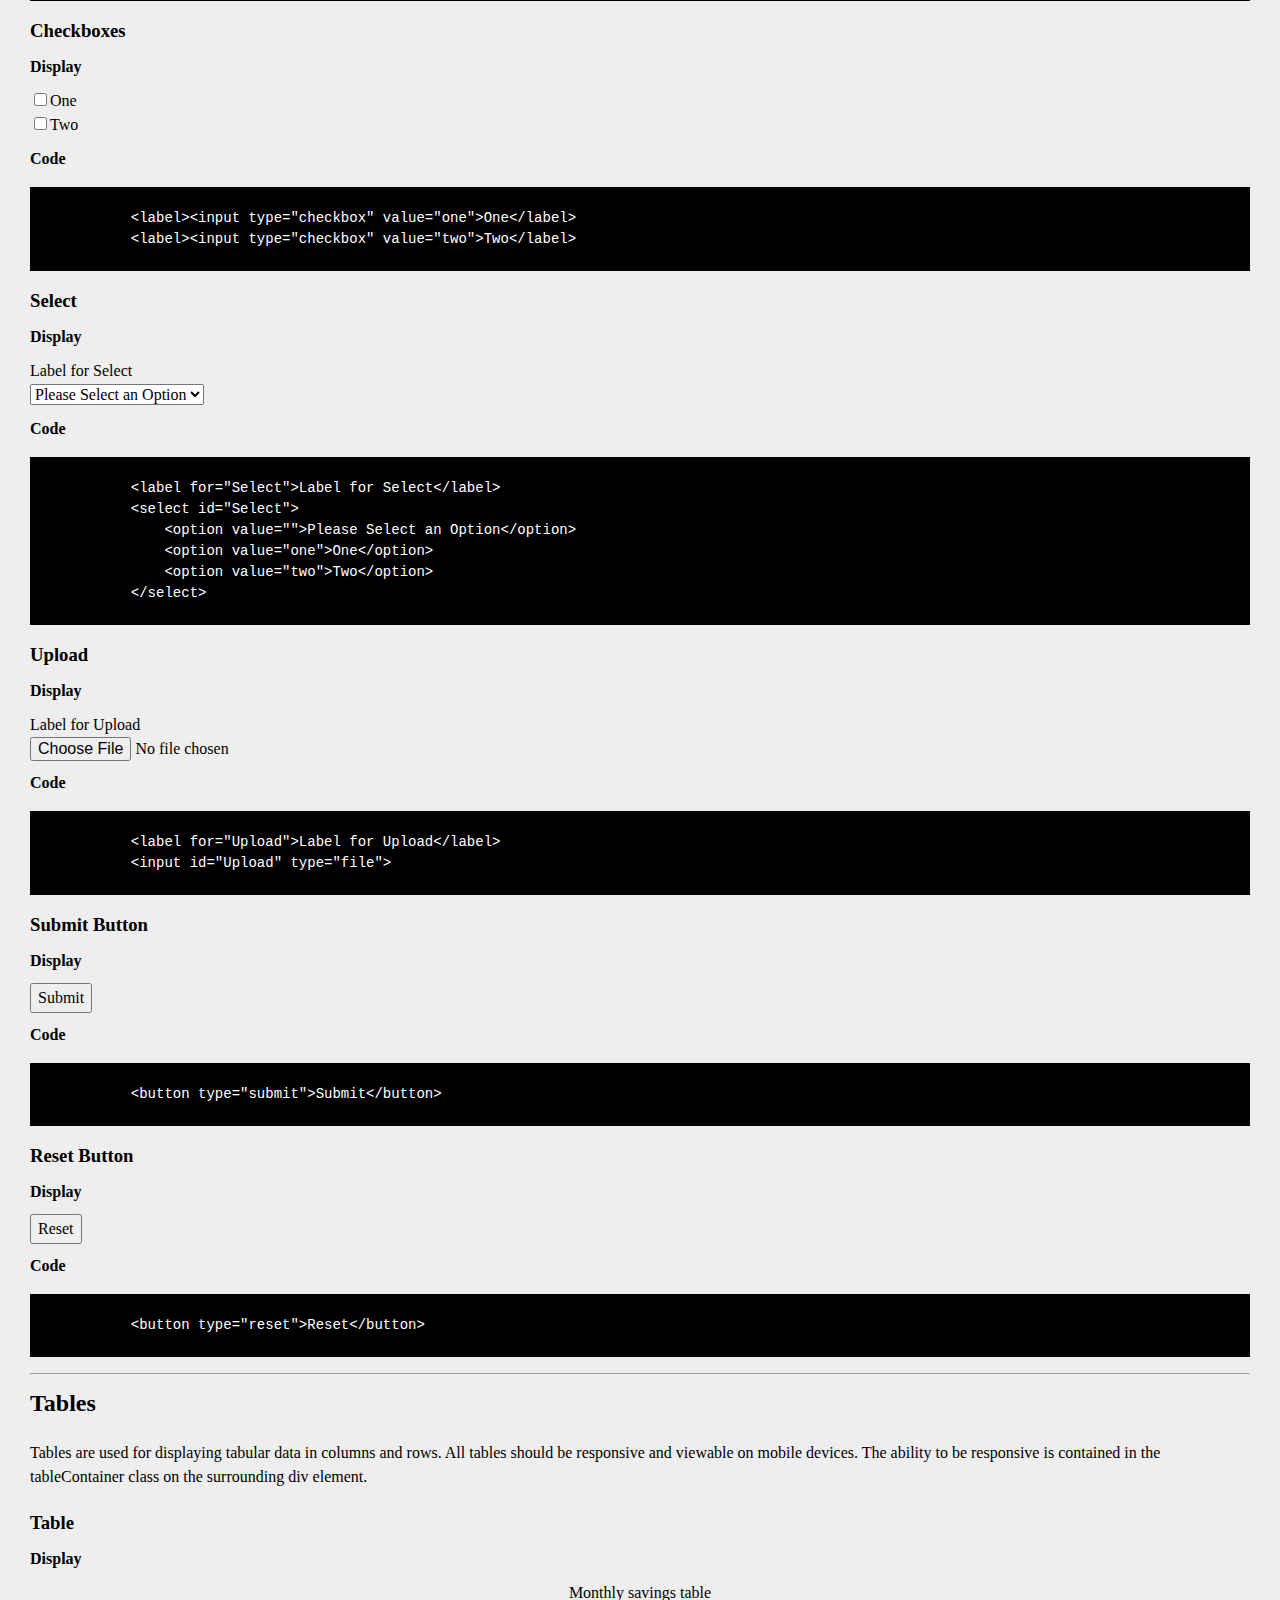
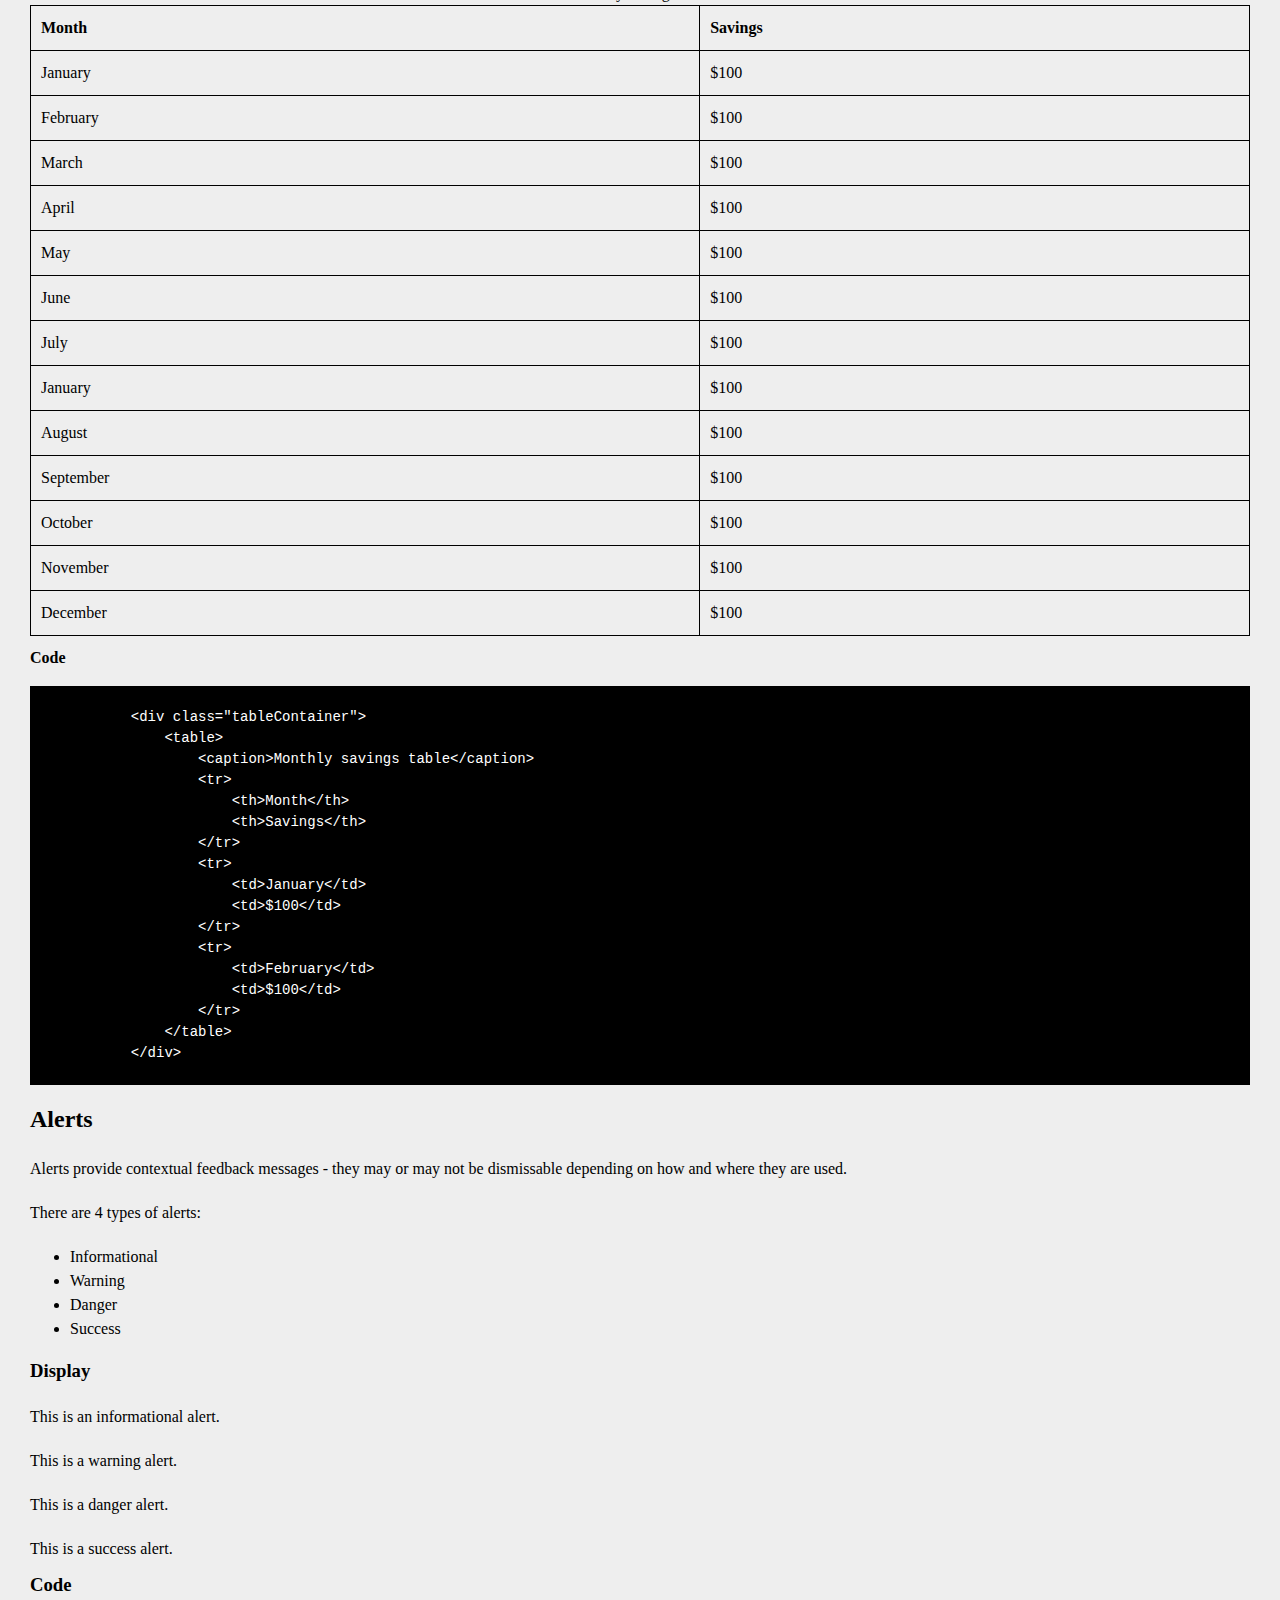
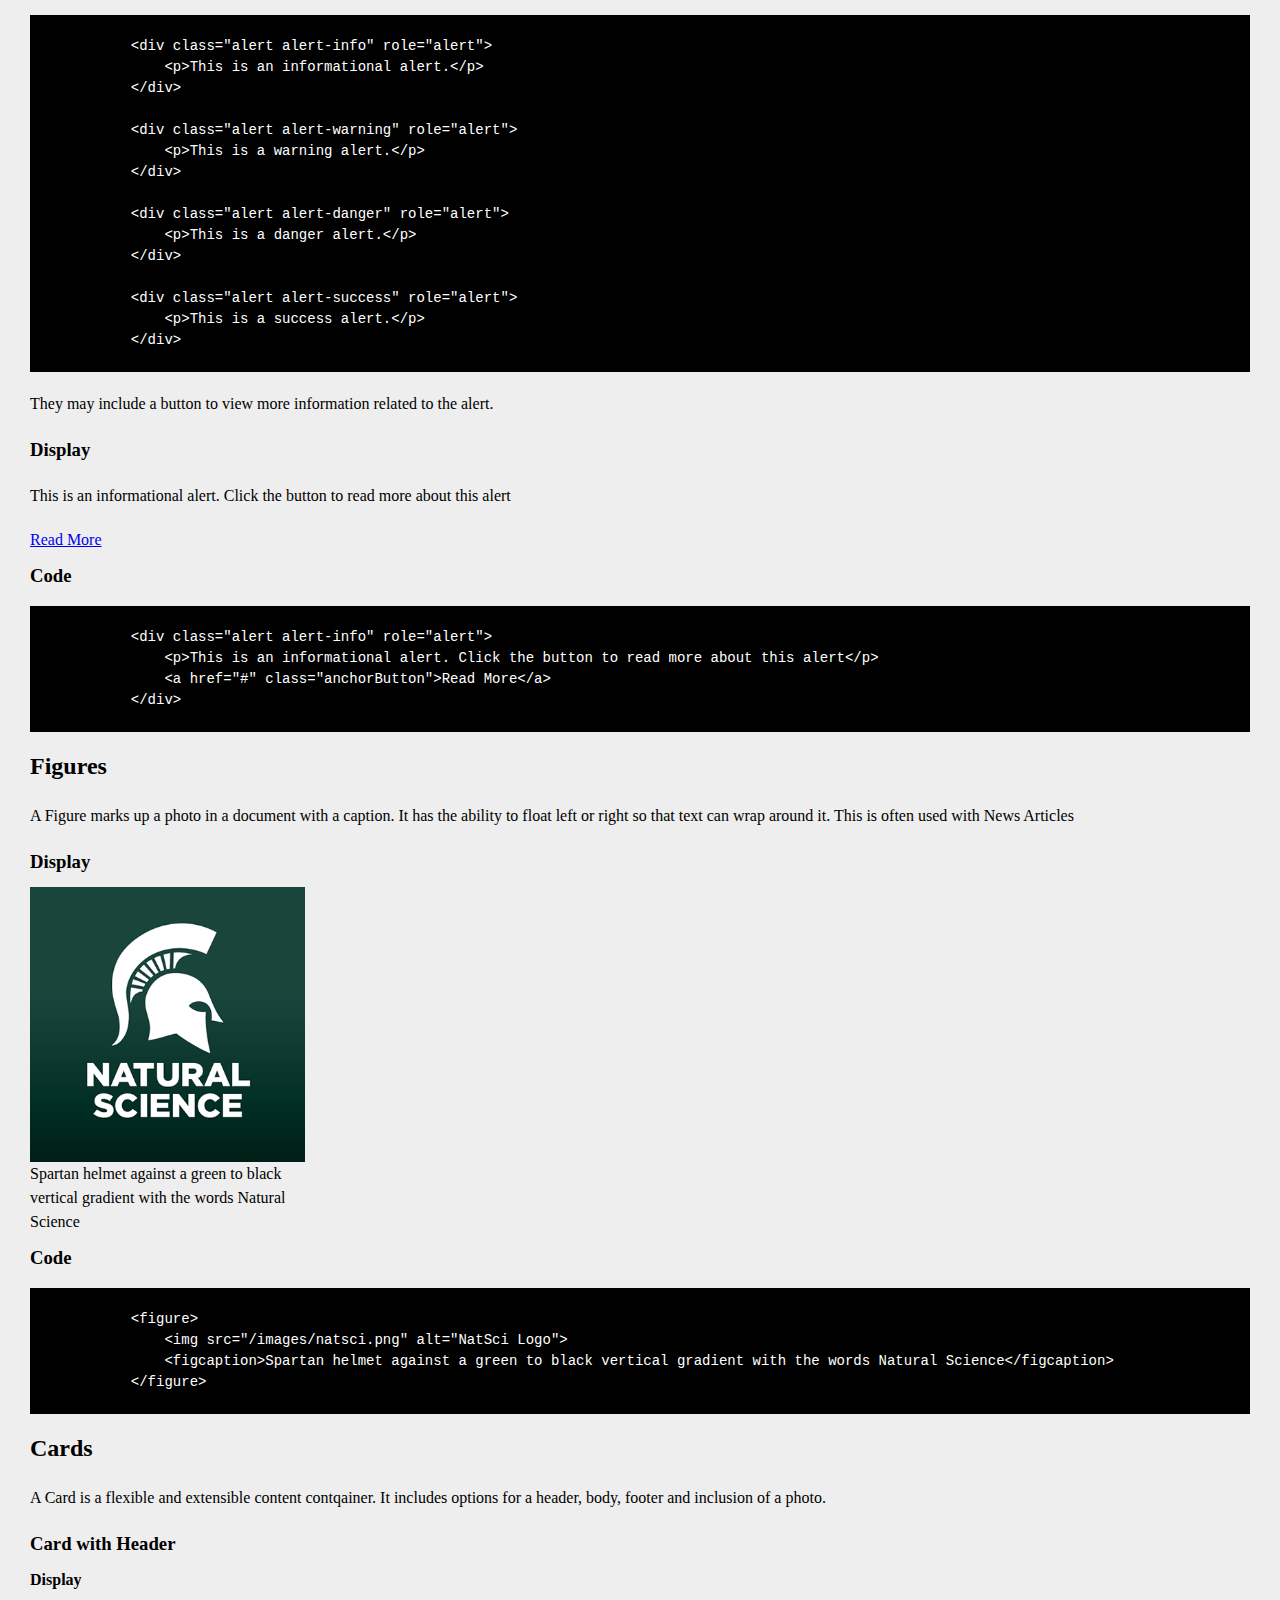
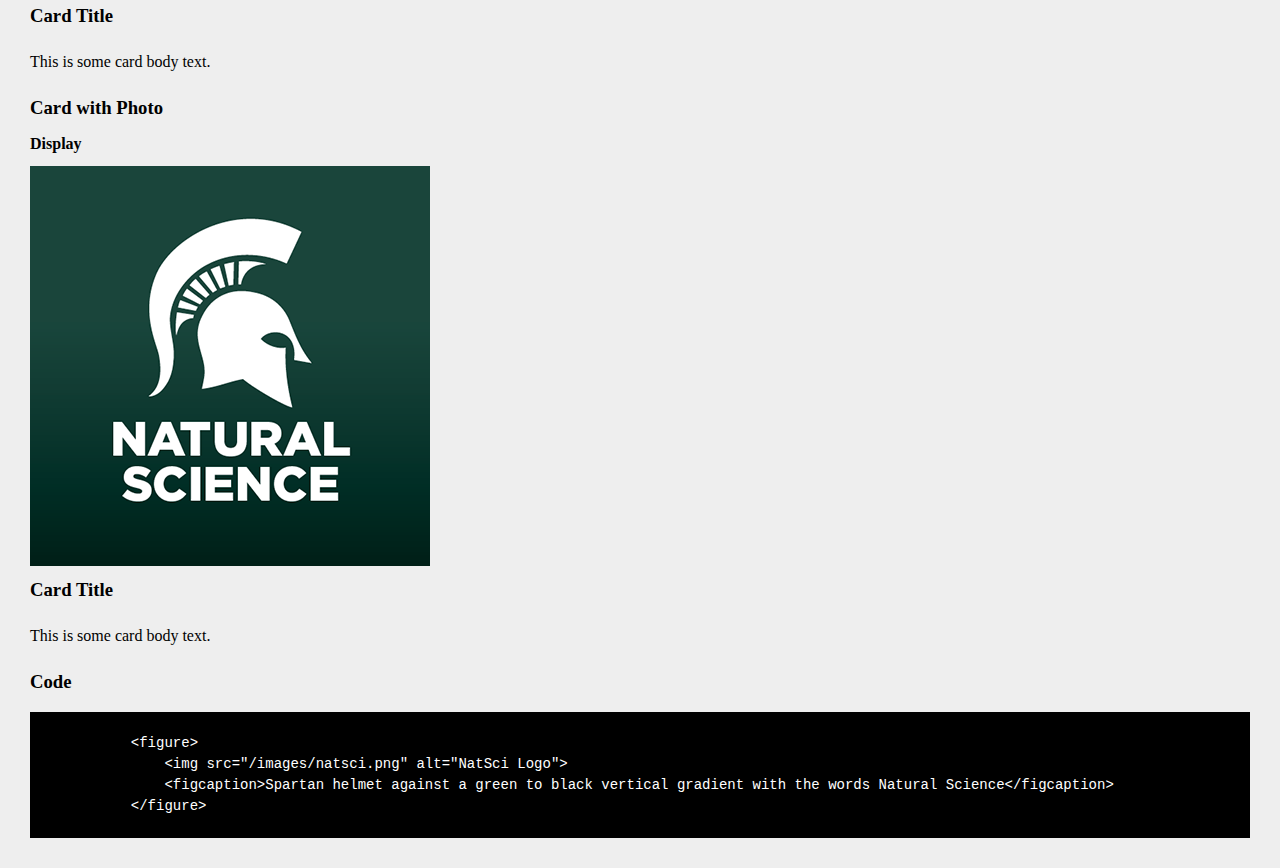
==== commit 60b6fb3e: "added cards" ====
--- a/index.html
+++ b/index.html
@@ -541,11 +541,55 @@
 
 
         <h2 id="Figures">Figures</h2>
-        <p>A Figure marks up a photo in a document with a caption. It has the ability to float left or right so that text can wrap around it.</p>
+        <p>A Figure marks up a photo in a document with a caption. It has the ability to float left or right so that text can wrap around it. This is often used with News Articles</p>
         <h3>Display</h3>
         <figure>
             <img src="/images/natsci.png" alt="NatSci Logo">
             <figcaption>Spartan helmet against a green to black vertical gradient with the words Natural Science</figcaption>
         </figure>
+
+        <h3>Code</h3>
+        <pre><code>
+            &lt;figure&gt;
+                &lt;img src=&quot;/images/natsci.png&quot; alt=&quot;NatSci Logo&quot;&gt;
+                &lt;figcaption&gt;Spartan helmet against a green to black vertical gradient with the words Natural Science&lt;/figcaption&gt;
+            &lt;/figure&gt;
+        </code></pre>
+
+        <h2 id="Cards">Cards</h2>
+        <p>A Card is a flexible and extensible content contqainer. It includes options for a header, body, footer and inclusion of a photo.</p>
+        <h3>Card with Header</h3>
+        <h4>Display</h4>
+        <div class="card">
+            <div class="card-header">
+                <h3>Card Title</h3>
+            </div>
+            <div class="card-body">
+                <p>This is some card body text.</p>
+            </div>
+        </div>
+
+        <h3>Card with Photo</h3>
+        <h4>Display</h4>
+        <div class="card">
+            <div class="card-photo">
+                <img src="/images/natsci.png" alt="Natsci Logo">
+            </div>
+            <div class="card-header">
+                <h3>Card Title</h3>
+            </div>
+            <div class="card-body">
+                <p>This is some card body text.</p>
+            </div>
+        </div>
+
+        <h3>Code</h3>
+        <pre><code>
+            &lt;figure&gt;
+                &lt;img src=&quot;/images/natsci.png&quot; alt=&quot;NatSci Logo&quot;&gt;
+                &lt;figcaption&gt;Spartan helmet against a green to black vertical gradient with the words Natural Science&lt;/figcaption&gt;
+            &lt;/figure&gt;
+        </code></pre>
+
     </body>
 </html>--- a/css/main-natsci-design-system.min.css
+++ b/css/main-natsci-design-system.min.css
@@ -1 +1 @@
-*,::after,::before{box-sizing:border-box}html{font-size:10px}body{font-size:1.6rem}blockquote,body,dd,dl,figure,h1,h2,h3,h4,p{margin:0}ol[role=list],ul[role=list]{list-style:none}html:focus-within{scroll-behavior:smooth}body{min-height:100vh;text-rendering:optimizeSpeed;line-height:1.5}a:not([class]){text-decoration-skip-ink:auto}img,picture{max-width:100%;display:block}button,input,select,textarea{font:inherit}@media (prefers-reduced-motion:reduce){html:focus-within{scroll-behavior:auto}*,::after,::before{animation-duration:0s!important;animation-iteration-count:1!important;transition-duration:0s!important;scroll-behavior:auto!important}}h1,h2,h3,h4,h5,h6{margin:1rem 0}p{margin:2rem 0}.grid-container{display:grid;gap:1rem;grid-template-columns:repeat(12,1fr);margin:1rem 0}.grid-column-span-2{grid-column:span 2}.grid-column-span-3{grid-column:span 3}.grid-column-span-4{grid-column:span 4}.grid-column-span-6{grid-column:span 6}.grid-column-span-8{grid-column:span 8}@media screen and (max-width:992px){.grid-column-span-1{grid-column:span 2}}@media screen and (max-width:768px){.grid-column-span-1{grid-column:span 4}.grid-column-span-2{grid-column:span 4}.grid-column-span-3{grid-column:span 6}}@media screen and (max-width:576px){.grid-column,.grid-column-span-2,.grid-column-span-3,.grid-column-span-4,.grid-column-span-6,.grid-column-span-8{grid-column:span 12}}label{display:block}input[type=text]{width:100%}.table-responsive{overflow-x:scroll}table{width:100%}table,td,th{border:1px solid;border-collapse:collapse;padding:1rem}th{text-align:left}+.pull-left{float:left}.pull-right{float:float-right}*,::after,::before{box-sizing:border-box}html{font-size:10px}body{font-size:1.6rem}blockquote,body,dd,dl,figure,h1,h2,h3,h4,p{margin:0}ol[role=list],ul[role=list]{list-style:none}html:focus-within{scroll-behavior:smooth}body{min-height:100vh;text-rendering:optimizeSpeed;line-height:1.5}a:not([class]){text-decoration-skip-ink:auto}img,picture{max-width:100%;display:block}button,input,select,textarea{font:inherit}@media (prefers-reduced-motion:reduce){html:focus-within{scroll-behavior:auto}*,::after,::before{animation-duration:0s!important;animation-iteration-count:1!important;transition-duration:0s!important;scroll-behavior:auto!important}}h1,h2,h3,h4,h5,h6{margin:1rem 0}p{margin:2rem 0}.grid-container{display:grid;gap:1rem;grid-template-columns:repeat(12,1fr);margin:1rem 0}.grid-column-span-2{grid-column:span 2}.grid-column-span-3{grid-column:span 3}.grid-column-span-4{grid-column:span 4}.grid-column-span-6{grid-column:span 6}.grid-column-span-8{grid-column:span 8}@media screen and (max-width:992px){.grid-column-span-1{grid-column:span 2}}@media screen and (max-width:768px){.grid-column-span-1{grid-column:span 4}.grid-column-span-2{grid-column:span 4}.grid-column-span-3{grid-column:span 6}}@media screen and (max-width:576px){.grid-column,.grid-column-span-2,.grid-column-span-3,.grid-column-span-4,.grid-column-span-6,.grid-column-span-8{grid-column:span 12}}label{display:block}input[type=text]{width:100%}.table-responsive{overflow-x:scroll}table{width:100%}table,td,th{border:1px solid;border-collapse:collapse;padding:1rem}th{text-align:left}figure{max-width:275px}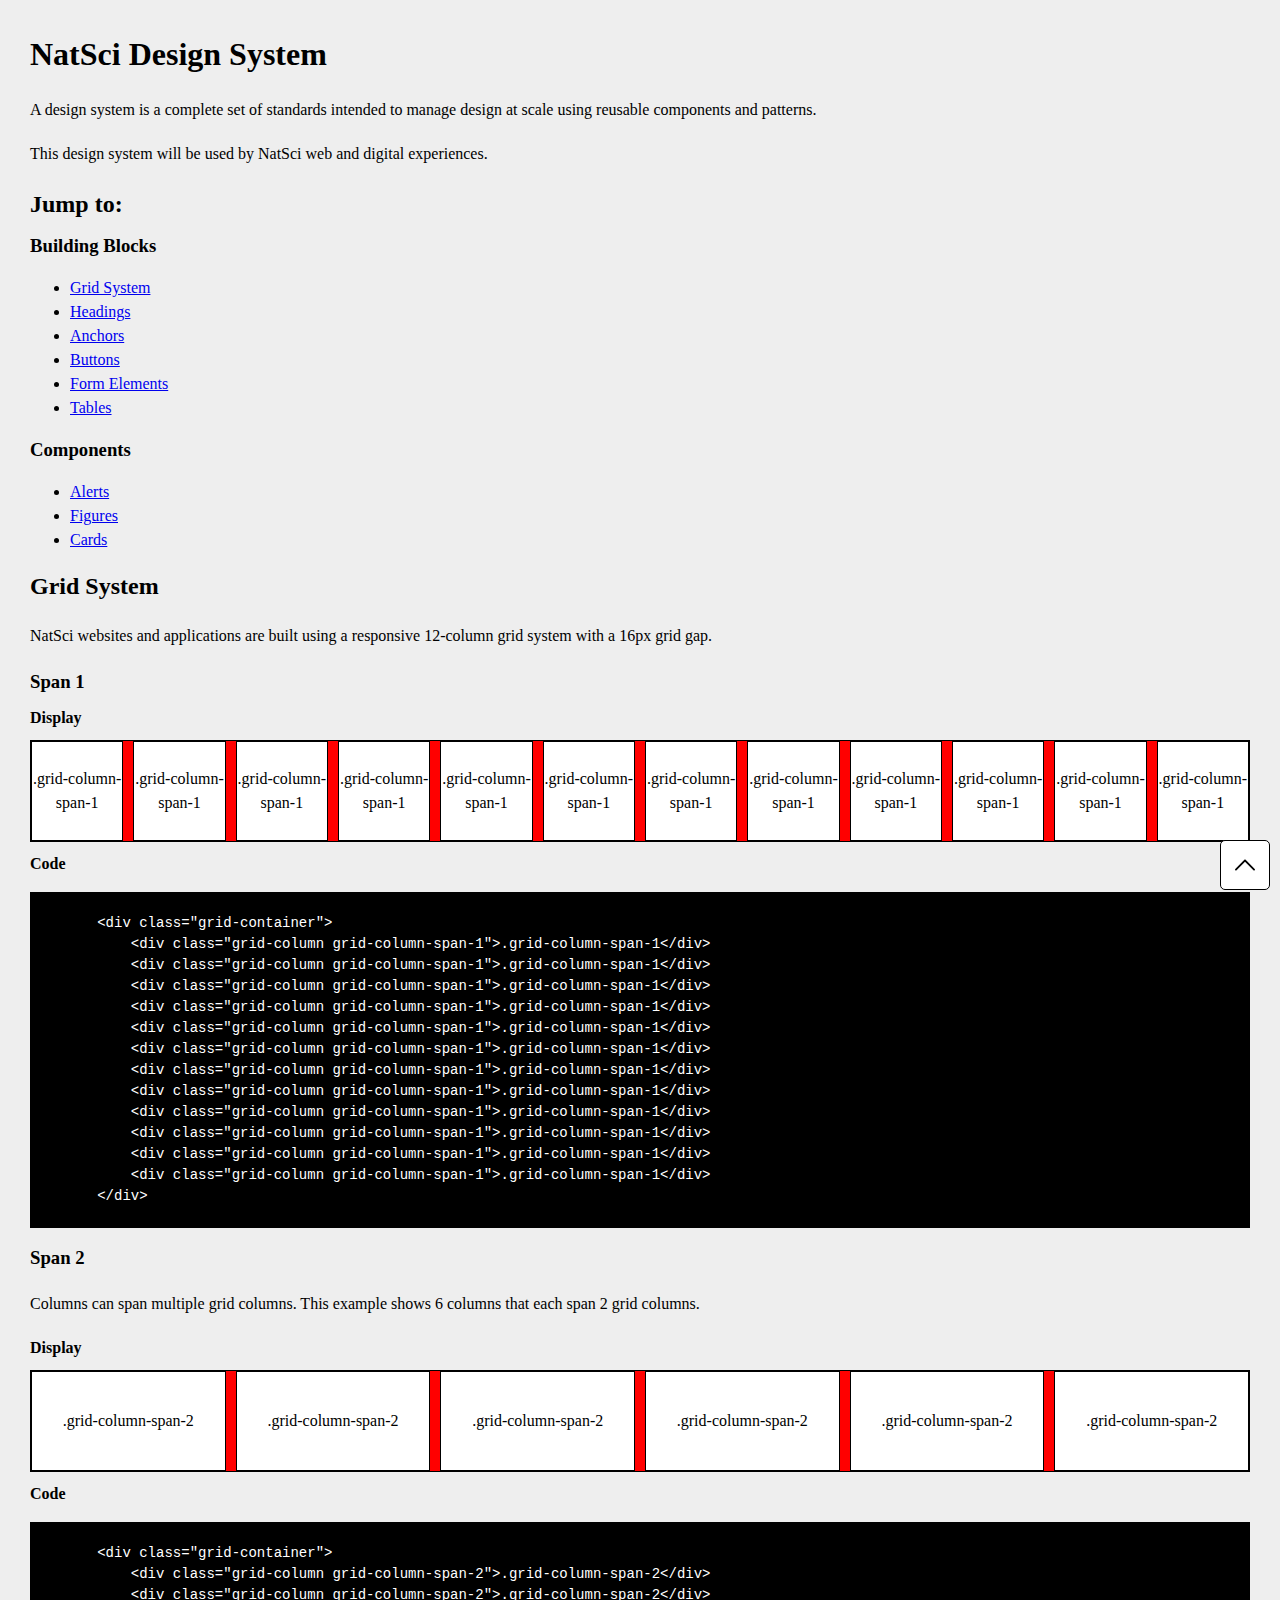
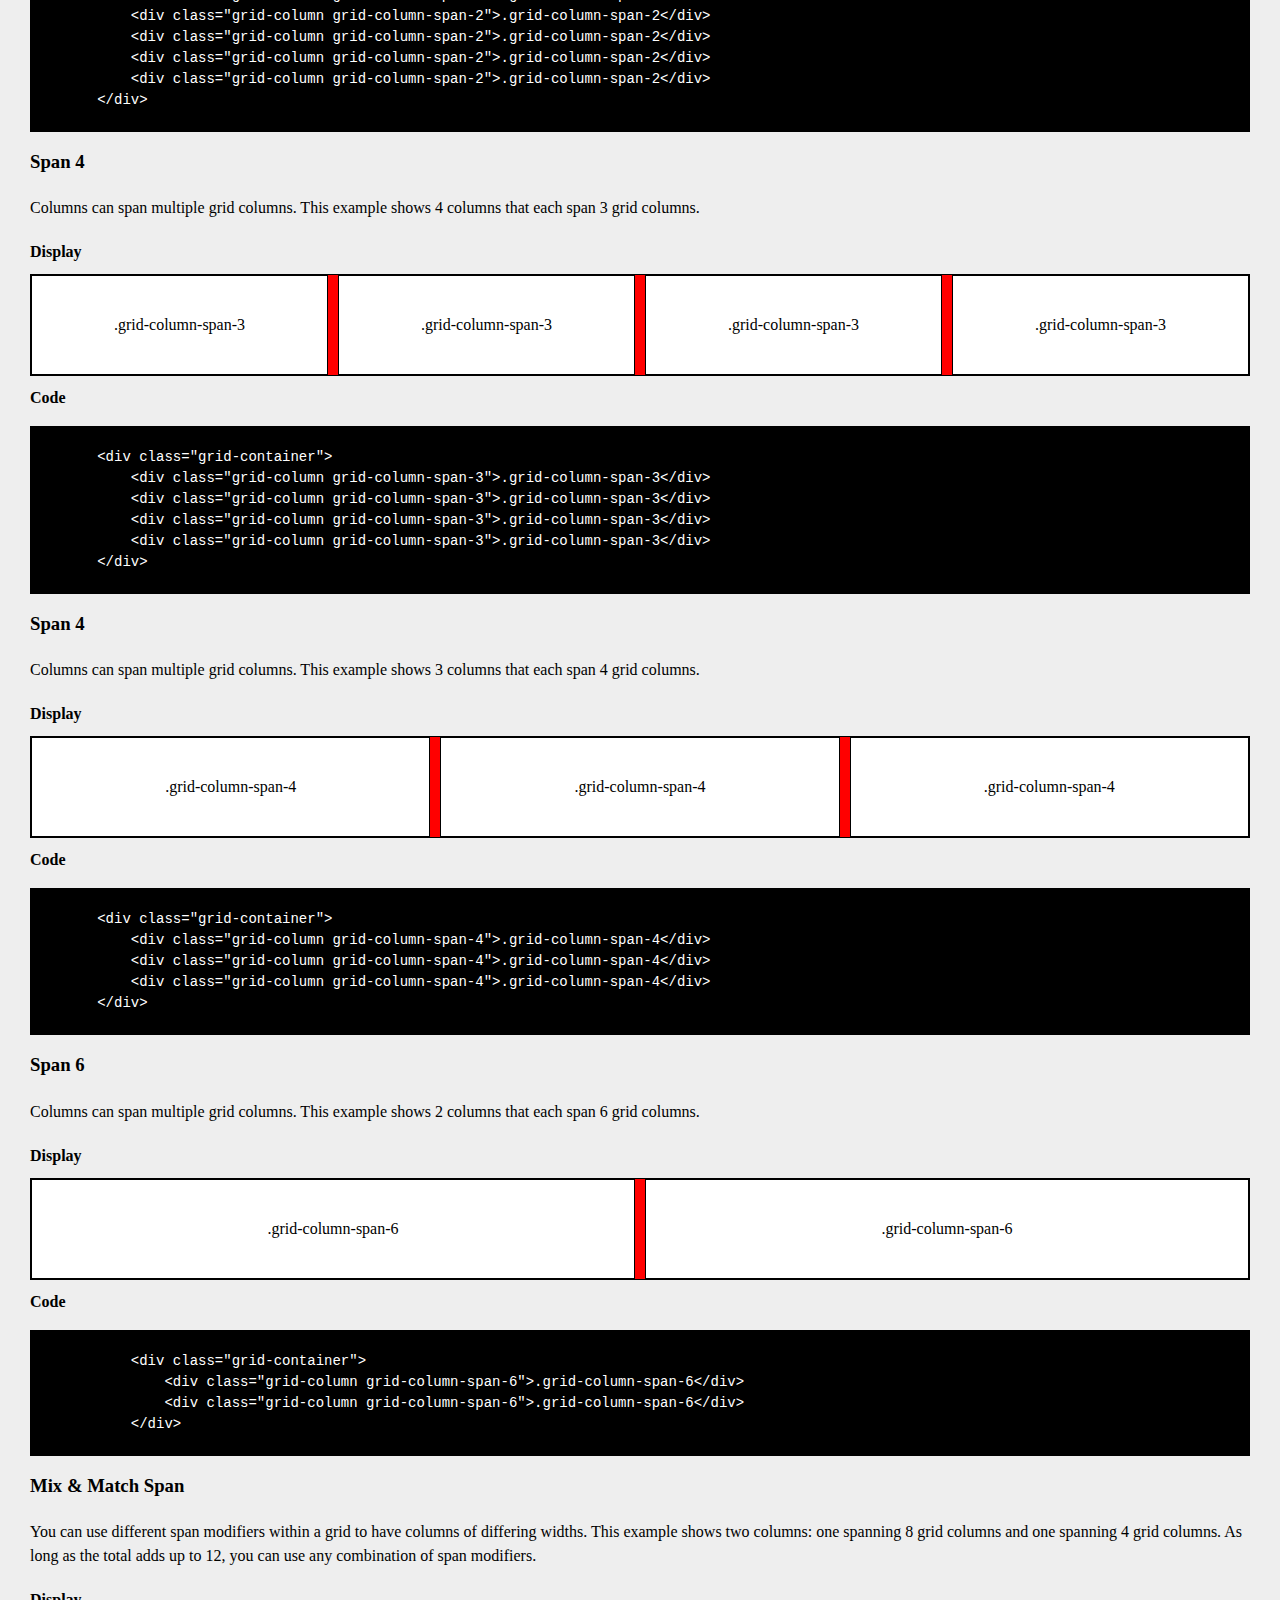
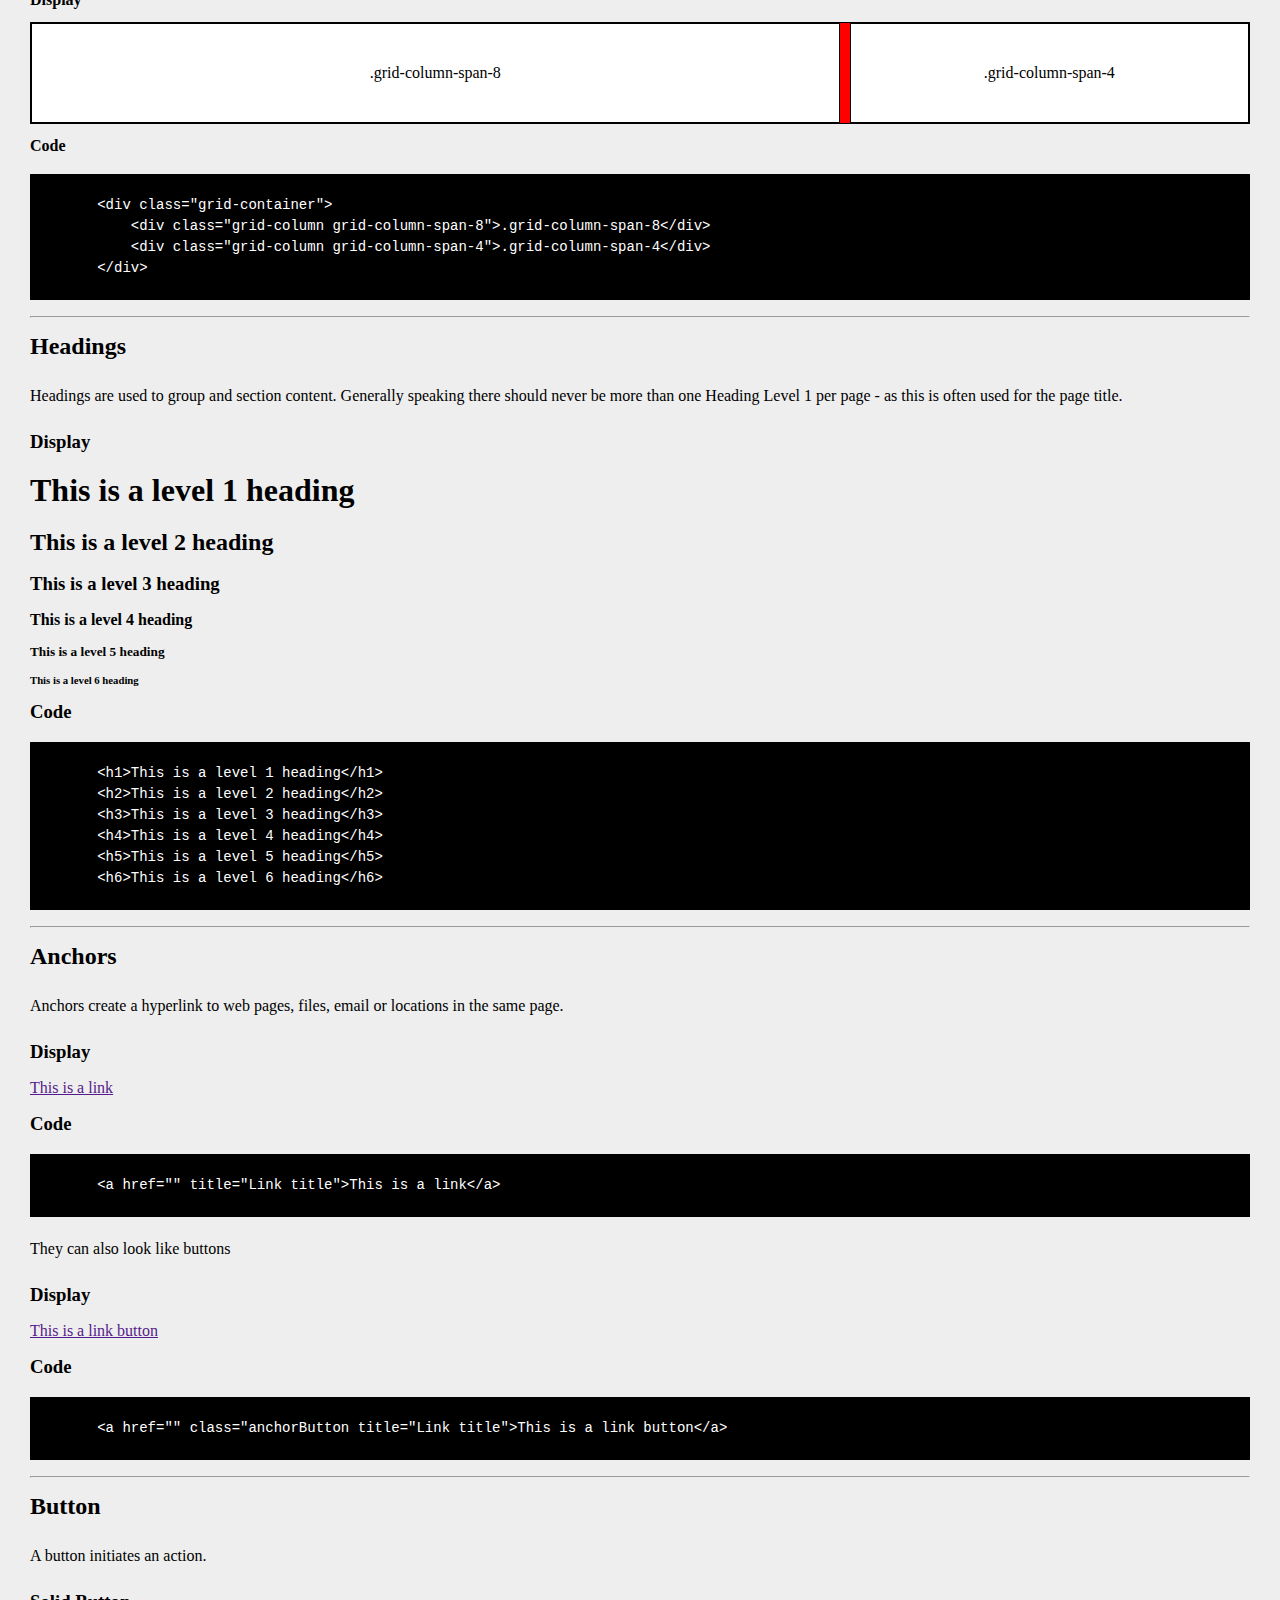
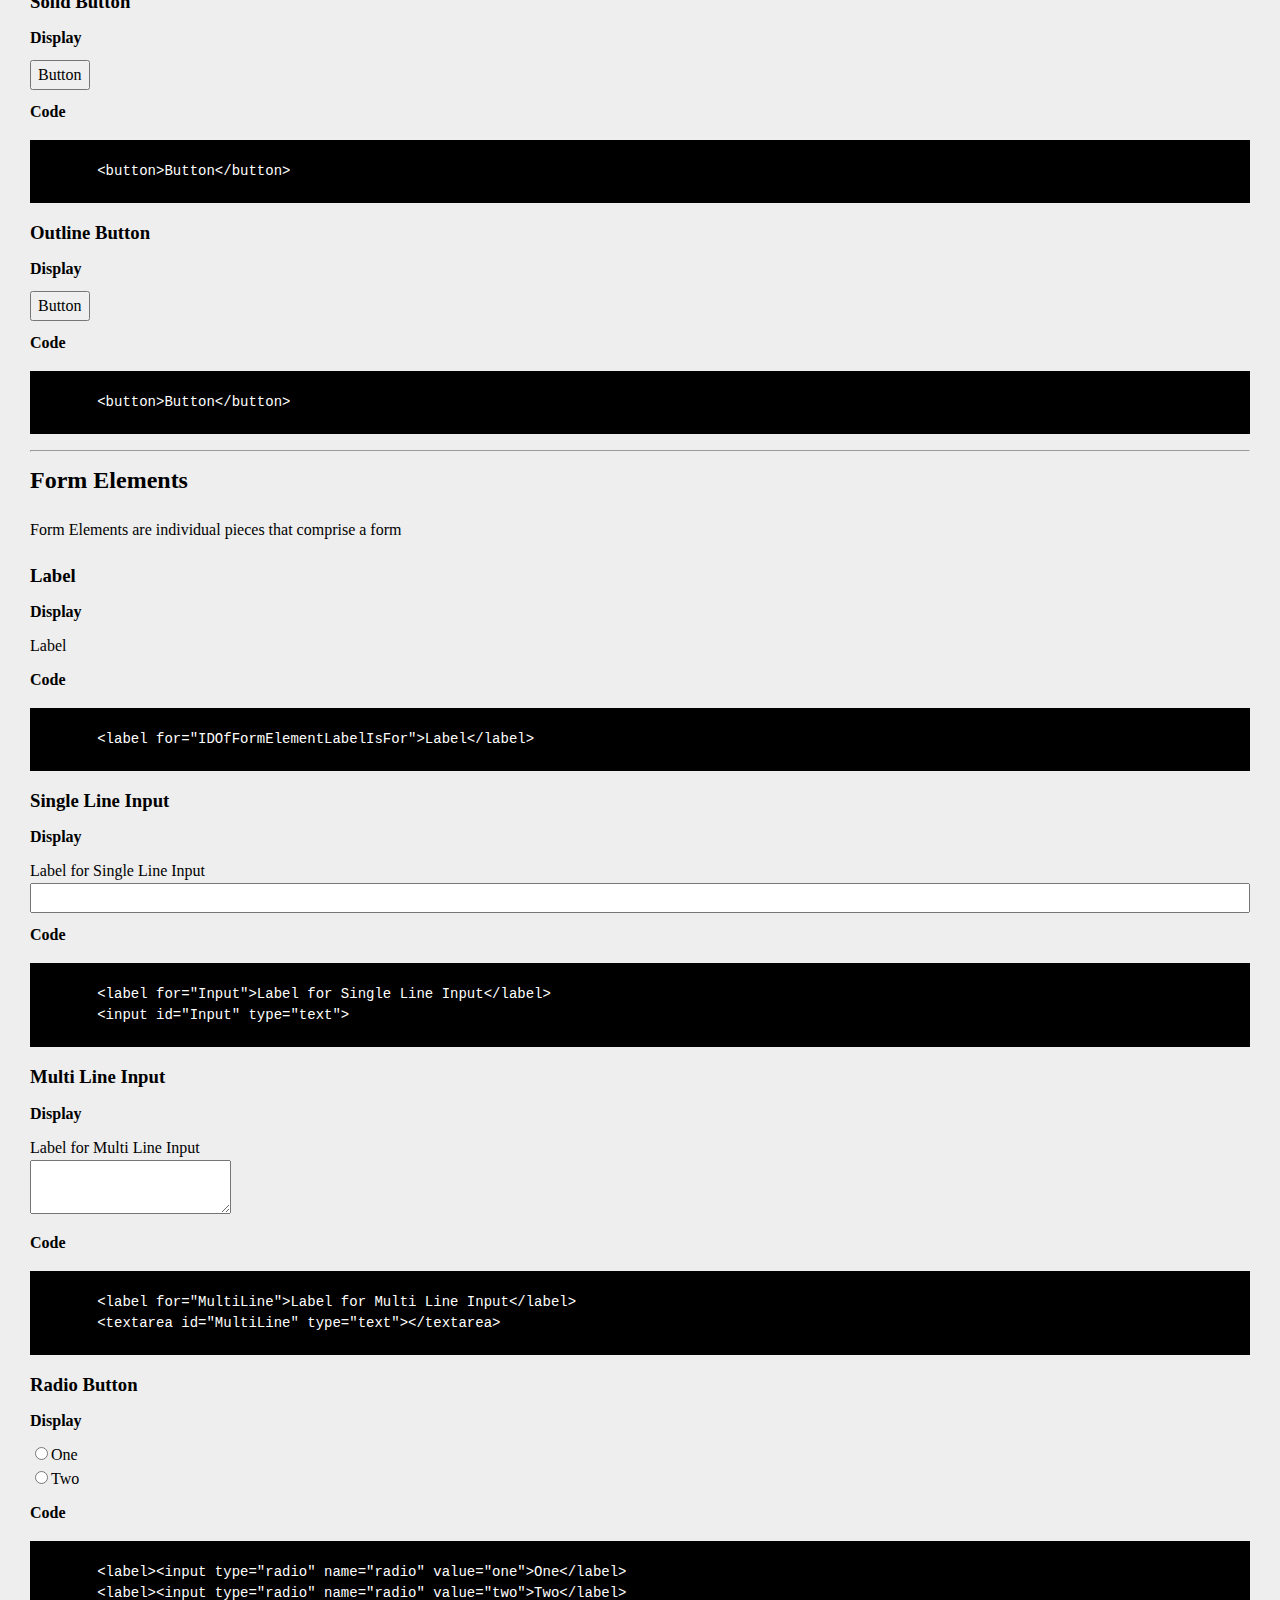
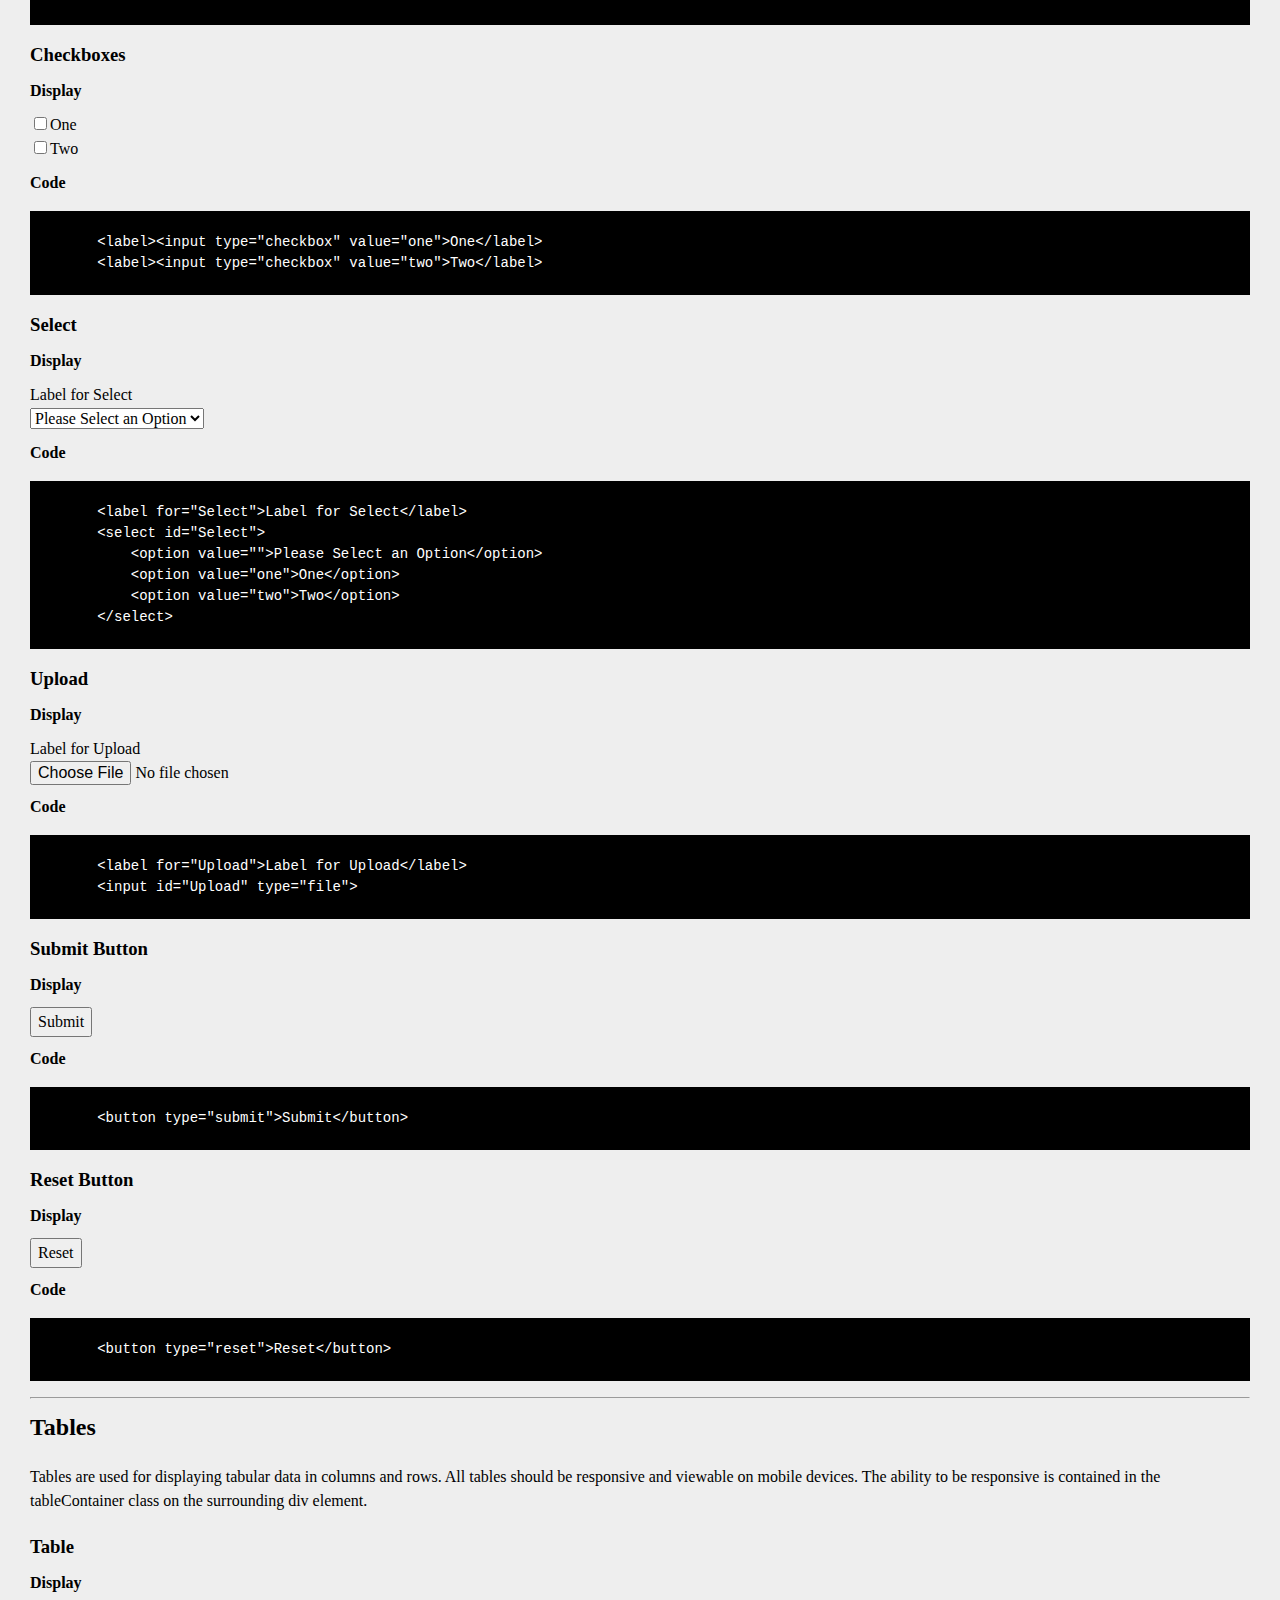
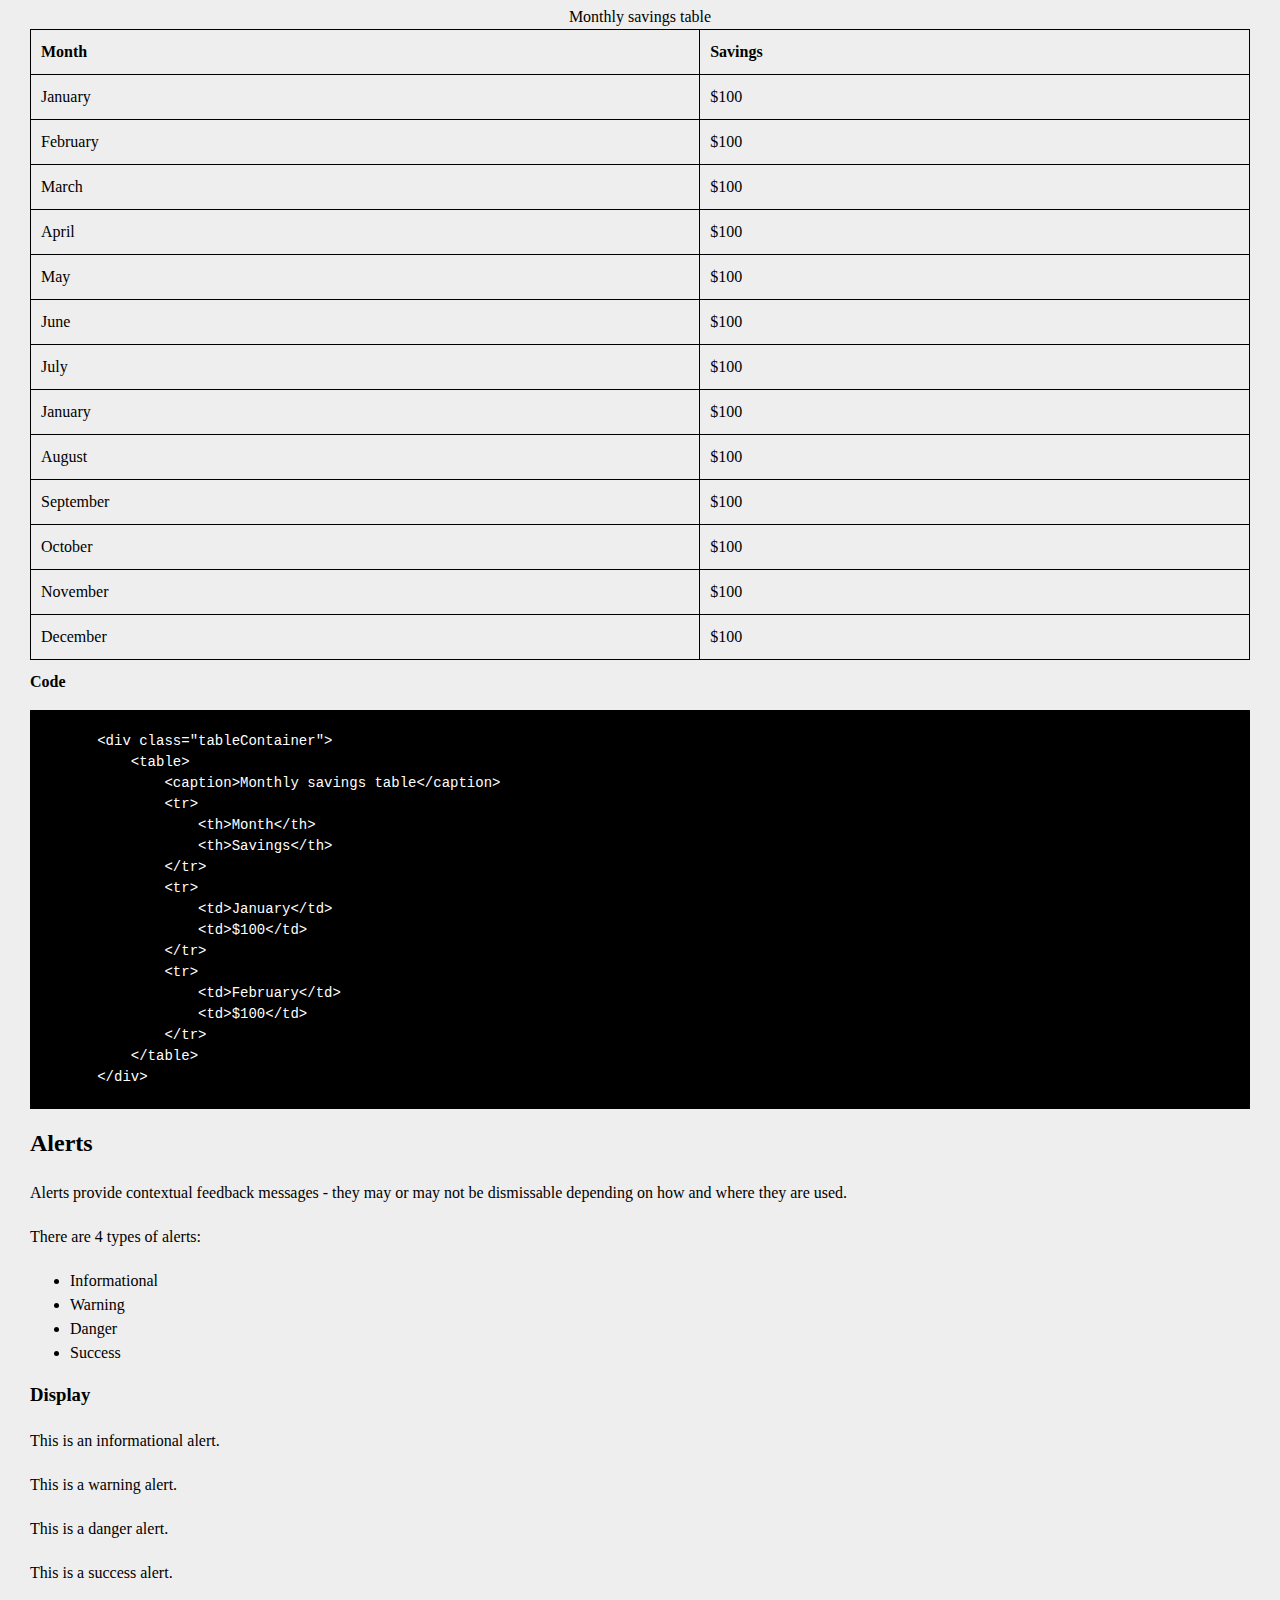
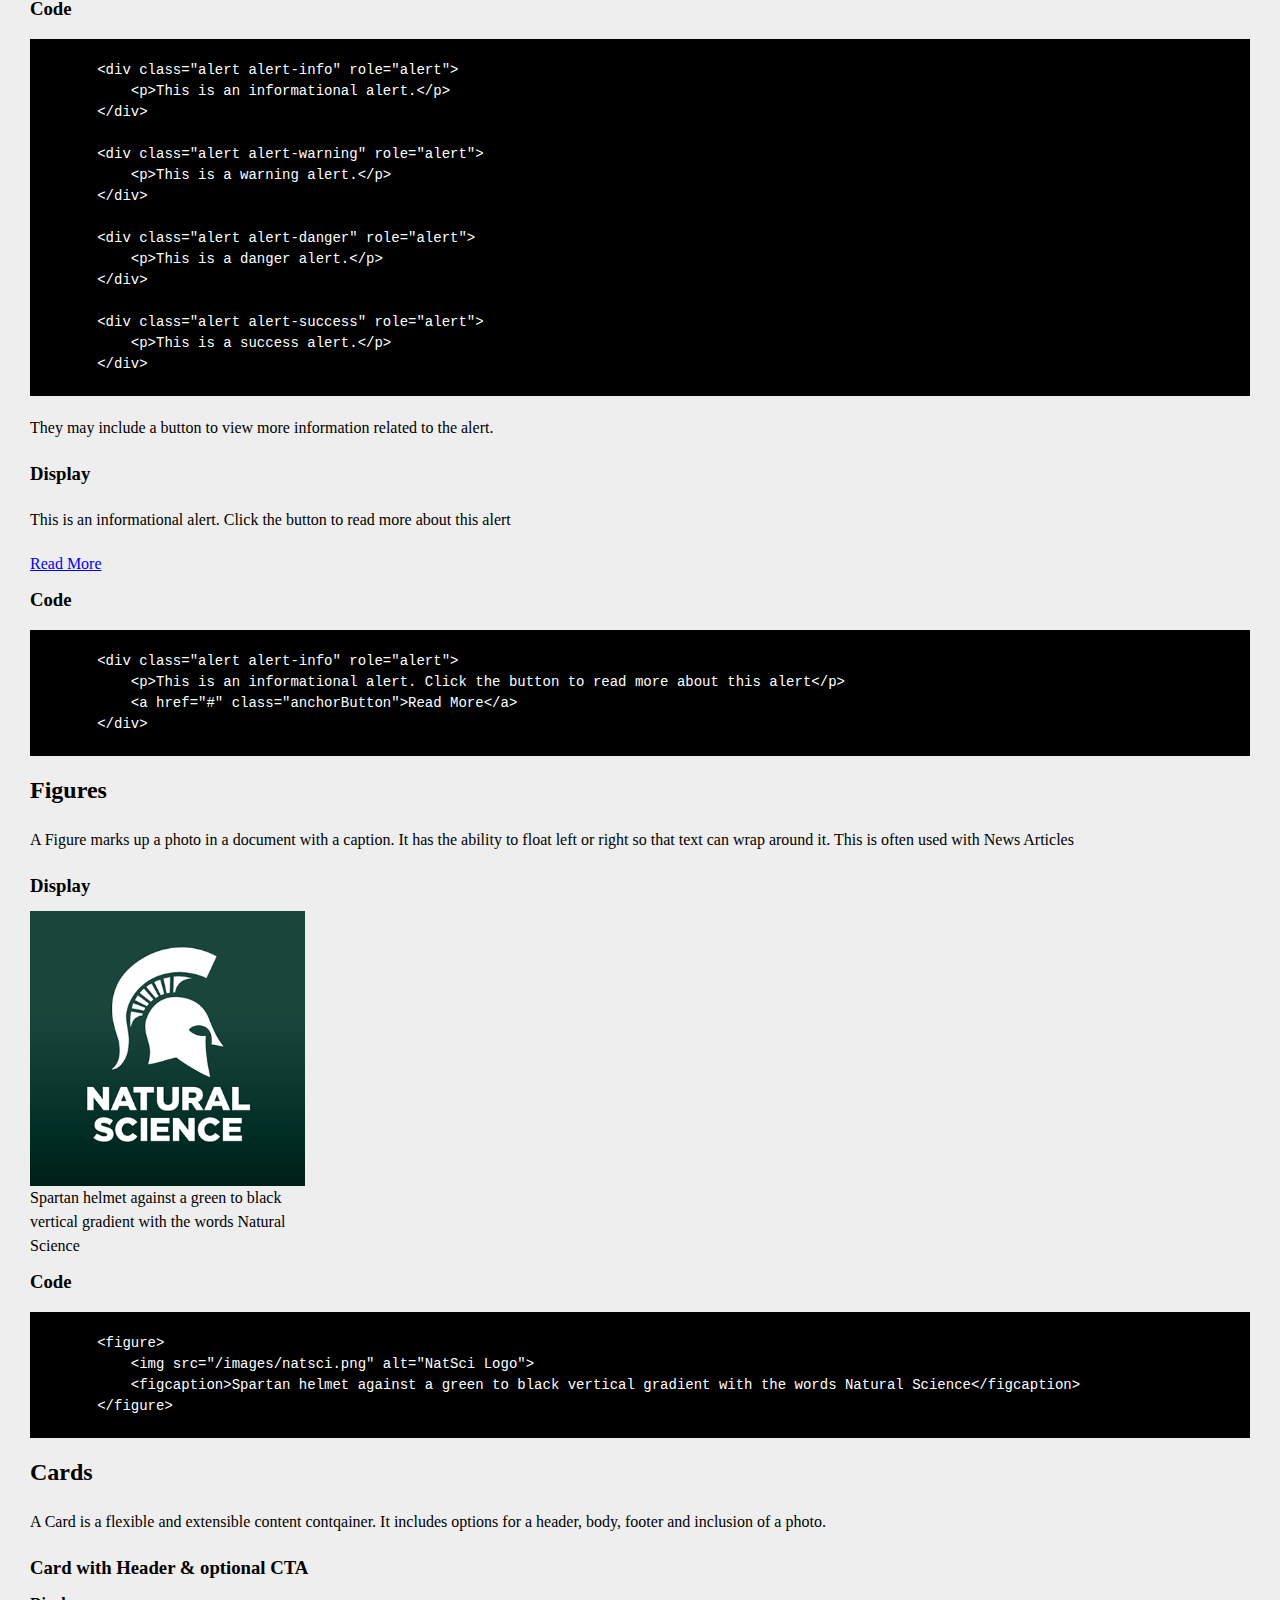
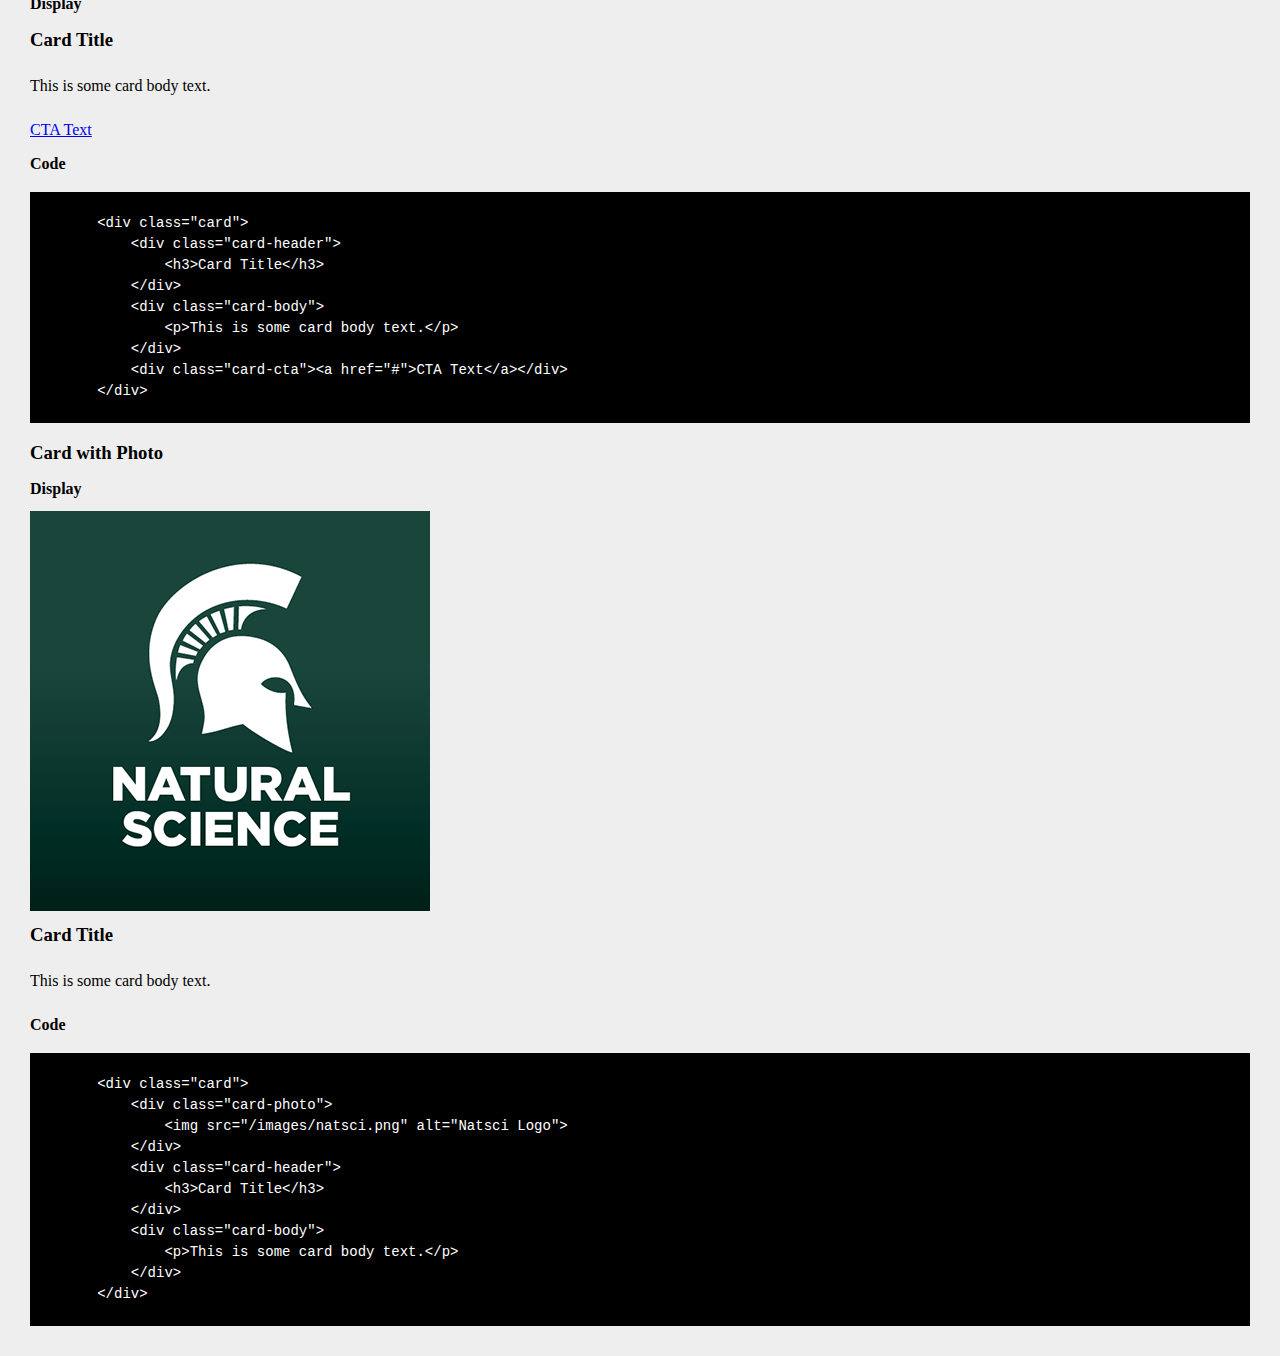
==== commit c036ddea: "added Cards code" ====
--- a/index.html
+++ b/index.html
@@ -93,6 +93,7 @@
             <ul>
                 <li><a href="#Alerts">Alerts</a></li>
                 <li><a href="#Figures">Figures</a></li>
+                <li><a href="#Cards">Cards</a></li>
             </ul>
         </div>
 
@@ -116,20 +117,20 @@
         </div>
         <h4>Code</h4>
         <pre><code>
-            &lt;div class=&quot;grid-container&quot;&gt;
-                &lt;div class=&quot;grid-column grid-column-span-1&quot;&gt;.grid-column-span-1&lt;/div&gt;
-                &lt;div class=&quot;grid-column grid-column-span-1&quot;&gt;.grid-column-span-1&lt;/div&gt;
-                &lt;div class=&quot;grid-column grid-column-span-1&quot;&gt;.grid-column-span-1&lt;/div&gt;
-                &lt;div class=&quot;grid-column grid-column-span-1&quot;&gt;.grid-column-span-1&lt;/div&gt;
-                &lt;div class=&quot;grid-column grid-column-span-1&quot;&gt;.grid-column-span-1&lt;/div&gt;
-                &lt;div class=&quot;grid-column grid-column-span-1&quot;&gt;.grid-column-span-1&lt;/div&gt;
-                &lt;div class=&quot;grid-column grid-column-span-1&quot;&gt;.grid-column-span-1&lt;/div&gt;
-                &lt;div class=&quot;grid-column grid-column-span-1&quot;&gt;.grid-column-span-1&lt;/div&gt;
-                &lt;div class=&quot;grid-column grid-column-span-1&quot;&gt;.grid-column-span-1&lt;/div&gt;
-                &lt;div class=&quot;grid-column grid-column-span-1&quot;&gt;.grid-column-span-1&lt;/div&gt;
-                &lt;div class=&quot;grid-column grid-column-span-1&quot;&gt;.grid-column-span-1&lt;/div&gt;
-                &lt;div class=&quot;grid-column grid-column-span-1&quot;&gt;.grid-column-span-1&lt;/div&gt;
-            &lt;/div&gt;
+        &lt;div class=&quot;grid-container&quot;&gt;
+            &lt;div class=&quot;grid-column grid-column-span-1&quot;&gt;.grid-column-span-1&lt;/div&gt;
+            &lt;div class=&quot;grid-column grid-column-span-1&quot;&gt;.grid-column-span-1&lt;/div&gt;
+            &lt;div class=&quot;grid-column grid-column-span-1&quot;&gt;.grid-column-span-1&lt;/div&gt;
+            &lt;div class=&quot;grid-column grid-column-span-1&quot;&gt;.grid-column-span-1&lt;/div&gt;
+            &lt;div class=&quot;grid-column grid-column-span-1&quot;&gt;.grid-column-span-1&lt;/div&gt;
+            &lt;div class=&quot;grid-column grid-column-span-1&quot;&gt;.grid-column-span-1&lt;/div&gt;
+            &lt;div class=&quot;grid-column grid-column-span-1&quot;&gt;.grid-column-span-1&lt;/div&gt;
+            &lt;div class=&quot;grid-column grid-column-span-1&quot;&gt;.grid-column-span-1&lt;/div&gt;
+            &lt;div class=&quot;grid-column grid-column-span-1&quot;&gt;.grid-column-span-1&lt;/div&gt;
+            &lt;div class=&quot;grid-column grid-column-span-1&quot;&gt;.grid-column-span-1&lt;/div&gt;
+            &lt;div class=&quot;grid-column grid-column-span-1&quot;&gt;.grid-column-span-1&lt;/div&gt;
+            &lt;div class=&quot;grid-column grid-column-span-1&quot;&gt;.grid-column-span-1&lt;/div&gt;
+        &lt;/div&gt;
         </code></pre>
 
         <h3>Span 2</h3>
@@ -145,14 +146,14 @@
         </div>
         <h4>Code</h4>
         <pre><code>
-                &lt;div class=&quot;grid-container&quot;&gt;
-                    &lt;div class=&quot;grid-column grid-column-span-2&quot;&gt;.grid-column-span-2&lt;/div&gt;
-                    &lt;div class=&quot;grid-column grid-column-span-2&quot;&gt;.grid-column-span-2&lt;/div&gt;
-                    &lt;div class=&quot;grid-column grid-column-span-2&quot;&gt;.grid-column-span-2&lt;/div&gt;
-                    &lt;div class=&quot;grid-column grid-column-span-2&quot;&gt;.grid-column-span-2&lt;/div&gt;
-                    &lt;div class=&quot;grid-column grid-column-span-2&quot;&gt;.grid-column-span-2&lt;/div&gt;
-                    &lt;div class=&quot;grid-column grid-column-span-2&quot;&gt;.grid-column-span-2&lt;/div&gt;
-                &lt;/div&gt;
+        &lt;div class=&quot;grid-container&quot;&gt;
+            &lt;div class=&quot;grid-column grid-column-span-2&quot;&gt;.grid-column-span-2&lt;/div&gt;
+            &lt;div class=&quot;grid-column grid-column-span-2&quot;&gt;.grid-column-span-2&lt;/div&gt;
+            &lt;div class=&quot;grid-column grid-column-span-2&quot;&gt;.grid-column-span-2&lt;/div&gt;
+            &lt;div class=&quot;grid-column grid-column-span-2&quot;&gt;.grid-column-span-2&lt;/div&gt;
+            &lt;div class=&quot;grid-column grid-column-span-2&quot;&gt;.grid-column-span-2&lt;/div&gt;
+            &lt;div class=&quot;grid-column grid-column-span-2&quot;&gt;.grid-column-span-2&lt;/div&gt;
+        &lt;/div&gt;
         </code></pre>
 
         <h3>Span 4</h3>
@@ -166,12 +167,12 @@
         </div>
         <h4>Code</h4>
         <pre><code>
-                &lt;div class=&quot;grid-container&quot;&gt;
-                    &lt;div class=&quot;grid-column grid-column-span-3&quot;&gt;.grid-column-span-3&lt;/div&gt;
-                    &lt;div class=&quot;grid-column grid-column-span-3&quot;&gt;.grid-column-span-3&lt;/div&gt;
-                    &lt;div class=&quot;grid-column grid-column-span-3&quot;&gt;.grid-column-span-3&lt;/div&gt;
-                    &lt;div class=&quot;grid-column grid-column-span-3&quot;&gt;.grid-column-span-3&lt;/div&gt;
-                &lt;/div&gt;
+        &lt;div class=&quot;grid-container&quot;&gt;
+            &lt;div class=&quot;grid-column grid-column-span-3&quot;&gt;.grid-column-span-3&lt;/div&gt;
+            &lt;div class=&quot;grid-column grid-column-span-3&quot;&gt;.grid-column-span-3&lt;/div&gt;
+            &lt;div class=&quot;grid-column grid-column-span-3&quot;&gt;.grid-column-span-3&lt;/div&gt;
+            &lt;div class=&quot;grid-column grid-column-span-3&quot;&gt;.grid-column-span-3&lt;/div&gt;
+        &lt;/div&gt;
         </code></pre>
 
         <h3>Span 4</h3>
@@ -184,11 +185,11 @@
         </div>
         <h4>Code</h4>
         <pre><code>
-                &lt;div class=&quot;grid-container&quot;&gt;
-                    &lt;div class=&quot;grid-column grid-column-span-4&quot;&gt;.grid-column-span-4&lt;/div&gt;
-                    &lt;div class=&quot;grid-column grid-column-span-4&quot;&gt;.grid-column-span-4&lt;/div&gt;
-                    &lt;div class=&quot;grid-column grid-column-span-4&quot;&gt;.grid-column-span-4&lt;/div&gt;
-                &lt;/div&gt;     
+        &lt;div class=&quot;grid-container&quot;&gt;
+            &lt;div class=&quot;grid-column grid-column-span-4&quot;&gt;.grid-column-span-4&lt;/div&gt;
+            &lt;div class=&quot;grid-column grid-column-span-4&quot;&gt;.grid-column-span-4&lt;/div&gt;
+            &lt;div class=&quot;grid-column grid-column-span-4&quot;&gt;.grid-column-span-4&lt;/div&gt;
+        &lt;/div&gt;     
         </code></pre>
 
         <h3>Span 6</h3>
@@ -200,10 +201,10 @@
         </div>
         <h4>Code</h4>
         <pre><code>
-                &lt;div class=&quot;grid-container&quot;&gt;
-                    &lt;div class=&quot;grid-column grid-column-span-6&quot;&gt;.grid-column-span-6&lt;/div&gt;
-                    &lt;div class=&quot;grid-column grid-column-span-6&quot;&gt;.grid-column-span-6&lt;/div&gt;
-                &lt;/div&gt;
+            &lt;div class=&quot;grid-container&quot;&gt;
+                &lt;div class=&quot;grid-column grid-column-span-6&quot;&gt;.grid-column-span-6&lt;/div&gt;
+                &lt;div class=&quot;grid-column grid-column-span-6&quot;&gt;.grid-column-span-6&lt;/div&gt;
+            &lt;/div&gt;
         </code></pre>
 
         <h3>Mix & Match Span</h3>
@@ -215,10 +216,10 @@
         </div>
         <h4>Code</h4>
         <pre><code>
-                &lt;div class=&quot;grid-container&quot;&gt;
-                    &lt;div class=&quot;grid-column grid-column-span-8&quot;&gt;.grid-column-span-8&lt;/div&gt;
-                    &lt;div class=&quot;grid-column grid-column-span-4&quot;&gt;.grid-column-span-4&lt;/div&gt;
-                &lt;/div&gt;
+        &lt;div class=&quot;grid-container&quot;&gt;
+            &lt;div class=&quot;grid-column grid-column-span-8&quot;&gt;.grid-column-span-8&lt;/div&gt;
+            &lt;div class=&quot;grid-column grid-column-span-4&quot;&gt;.grid-column-span-4&lt;/div&gt;
+        &lt;/div&gt;
         </code></pre>
         <hr>
         <h2 id="Headings">Headings</h2>
@@ -233,12 +234,12 @@
 
         <h3>Code</h3>
         <pre><code>
-            &lt;h1&gt;This is a level 1 heading&lt;/h1&gt;
-            &lt;h2&gt;This is a level 2 heading&lt;/h2&gt;
-            &lt;h3&gt;This is a level 3 heading&lt;/h3&gt;
-            &lt;h4&gt;This is a level 4 heading&lt;/h4&gt;
-            &lt;h5&gt;This is a level 5 heading&lt;/h5&gt;
-            &lt;h6&gt;This is a level 6 heading&lt;/h6&gt;
+        &lt;h1&gt;This is a level 1 heading&lt;/h1&gt;
+        &lt;h2&gt;This is a level 2 heading&lt;/h2&gt;
+        &lt;h3&gt;This is a level 3 heading&lt;/h3&gt;
+        &lt;h4&gt;This is a level 4 heading&lt;/h4&gt;
+        &lt;h5&gt;This is a level 5 heading&lt;/h5&gt;
+        &lt;h6&gt;This is a level 6 heading&lt;/h6&gt;
         </code></pre>
         <hr>
         <h2 id="Anchors">Anchors</h2>
@@ -249,7 +250,7 @@
 
         <h3>Code</h3>
         <pre><code>
-            &lt;a href=&quot;&quot; title=&quot;Link title&quot;&gt;This is a link&lt;/a&gt;
+        &lt;a href=&quot;&quot; title=&quot;Link title&quot;&gt;This is a link&lt;/a&gt;
         </code></pre>
 
         <p>They can also look like buttons</p>
@@ -258,7 +259,7 @@
 
         <h3>Code</h3>
         <pre><code>
-            &lt;a href=&quot;&quot; class=&quot;anchorButton title=&quot;Link title&quot;&gt;This is a link button&lt;/a&gt;
+        &lt;a href=&quot;&quot; class=&quot;anchorButton title=&quot;Link title&quot;&gt;This is a link button&lt;/a&gt;
         </code></pre>
 
         <hr>
@@ -271,7 +272,7 @@
 
         <h4>Code</h4>
         <pre><code>
-            &lt;button&gt;Button&lt;/button&gt;
+        &lt;button&gt;Button&lt;/button&gt;
         </code></pre>
 
         <h3>Outline Button</h3>
@@ -280,7 +281,7 @@
 
         <h4>Code</h4>
         <pre><code>
-            &lt;button&gt;Button&lt;/button&gt;
+        &lt;button&gt;Button&lt;/button&gt;
         </code></pre>
         <hr>
 
@@ -293,7 +294,7 @@
 
         <h4>Code</h4>
         <pre><code>
-            &lt;label for=&quot;IDOfFormElementLabelIsFor&quot;&gt;Label&lt;/label&gt;
+        &lt;label for=&quot;IDOfFormElementLabelIsFor&quot;&gt;Label&lt;/label&gt;
         </code></pre>
         
         <h3>Single Line Input</h3>
@@ -303,8 +304,8 @@
 
         <h4>Code</h4>
         <pre><code>
-            &lt;label for=&quot;Input&quot;&gt;Label for Single Line Input&lt;/label&gt;
-            &lt;input id=&quot;Input&quot; type=&quot;text&quot;&gt;
+        &lt;label for=&quot;Input&quot;&gt;Label for Single Line Input&lt;/label&gt;
+        &lt;input id=&quot;Input&quot; type=&quot;text&quot;&gt;
         </code></pre>
 
         <h3>Multi Line Input</h3>
@@ -314,8 +315,8 @@
 
         <h4>Code</h4>
         <pre><code>
-            &lt;label for=&quot;MultiLine&quot;&gt;Label for Multi Line Input&lt;/label&gt;
-            &lt;textarea id=&quot;MultiLine&quot; type=&quot;text&quot;&gt;&lt;/textarea&gt;
+        &lt;label for=&quot;MultiLine&quot;&gt;Label for Multi Line Input&lt;/label&gt;
+        &lt;textarea id=&quot;MultiLine&quot; type=&quot;text&quot;&gt;&lt;/textarea&gt;
         </code></pre>
 
         <h3>Radio Button</h3>
@@ -325,8 +326,8 @@
 
         <h4>Code</h4>
         <pre><code>
-            &lt;label&gt;&lt;input type=&quot;radio&quot; name=&quot;radio&quot; value=&quot;one&quot;&gt;One&lt;/label&gt;
-            &lt;label&gt;&lt;input type=&quot;radio&quot; name=&quot;radio&quot; value=&quot;two&quot;&gt;Two&lt;/label&gt;
+        &lt;label&gt;&lt;input type=&quot;radio&quot; name=&quot;radio&quot; value=&quot;one&quot;&gt;One&lt;/label&gt;
+        &lt;label&gt;&lt;input type=&quot;radio&quot; name=&quot;radio&quot; value=&quot;two&quot;&gt;Two&lt;/label&gt;
         </code></pre>
 
         <h3>Checkboxes</h3>
@@ -336,8 +337,8 @@
 
         <h4>Code</h4>
         <pre><code>
-            &lt;label&gt;&lt;input type=&quot;checkbox&quot; value=&quot;one&quot;&gt;One&lt;/label&gt;
-            &lt;label&gt;&lt;input type=&quot;checkbox&quot; value=&quot;two&quot;&gt;Two&lt;/label&gt;        
+        &lt;label&gt;&lt;input type=&quot;checkbox&quot; value=&quot;one&quot;&gt;One&lt;/label&gt;
+        &lt;label&gt;&lt;input type=&quot;checkbox&quot; value=&quot;two&quot;&gt;Two&lt;/label&gt;        
         </code></pre>
 
         <h3>Select</h3>
@@ -351,12 +352,12 @@
 
         <h4>Code</h4>
         <pre><code>
-            &lt;label for=&quot;Select&quot;&gt;Label for Select&lt;/label&gt;
-            &lt;select id=&quot;Select&quot;&gt;
-                &lt;option value=&quot;&quot;&gt;Please Select an Option&lt;/option&gt;
-                &lt;option value=&quot;one&quot;&gt;One&lt;/option&gt;
-                &lt;option value=&quot;two&quot;&gt;Two&lt;/option&gt;
-            &lt;/select&gt;  
+        &lt;label for=&quot;Select&quot;&gt;Label for Select&lt;/label&gt;
+        &lt;select id=&quot;Select&quot;&gt;
+            &lt;option value=&quot;&quot;&gt;Please Select an Option&lt;/option&gt;
+            &lt;option value=&quot;one&quot;&gt;One&lt;/option&gt;
+            &lt;option value=&quot;two&quot;&gt;Two&lt;/option&gt;
+        &lt;/select&gt;  
         </code></pre>
 
         <h3>Upload</h3>
@@ -366,8 +367,8 @@
 
         <h4>Code</h4>
         <pre><code>
-            &lt;label for=&quot;Upload&quot;&gt;Label for Upload&lt;/label&gt;
-            &lt;input id=&quot;Upload&quot; type=&quot;file&quot;&gt;  
+        &lt;label for=&quot;Upload&quot;&gt;Label for Upload&lt;/label&gt;
+        &lt;input id=&quot;Upload&quot; type=&quot;file&quot;&gt;  
         </code></pre>
 
         <h3>Submit Button</h3>
@@ -376,7 +377,7 @@
 
         <h4>Code</h4>
         <pre><code>
-            &lt;button type=&quot;submit&quot;&gt;Submit&lt;/button&gt;
+        &lt;button type=&quot;submit&quot;&gt;Submit&lt;/button&gt;
         </code></pre>
 
         <h3>Reset Button</h3>
@@ -385,7 +386,7 @@
 
         <h4>Code</h4>
         <pre><code>
-            &lt;button type=&quot;reset&quot;&gt;Reset&lt;/button&gt;
+        &lt;button type=&quot;reset&quot;&gt;Reset&lt;/button&gt;
         </code></pre>
 
         <hr>
@@ -459,23 +460,23 @@
 
         <h4>Code</h4>
         <pre><code>
-            &lt;div class=&quot;tableContainer&quot;&gt;
-                &lt;table&gt;
-                    &lt;caption&gt;Monthly savings table&lt;/caption&gt;
-                    &lt;tr&gt;
-                        &lt;th&gt;Month&lt;/th&gt;
-                        &lt;th&gt;Savings&lt;/th&gt;
-                    &lt;/tr&gt;
-                    &lt;tr&gt;
-                        &lt;td&gt;January&lt;/td&gt;
-                        &lt;td&gt;$100&lt;/td&gt;
-                    &lt;/tr&gt;
-                    &lt;tr&gt;
-                        &lt;td&gt;February&lt;/td&gt;
-                        &lt;td&gt;$100&lt;/td&gt;
-                    &lt;/tr&gt;
-                &lt;/table&gt; 
-            &lt;/div&gt;
+        &lt;div class=&quot;tableContainer&quot;&gt;
+            &lt;table&gt;
+                &lt;caption&gt;Monthly savings table&lt;/caption&gt;
+                &lt;tr&gt;
+                    &lt;th&gt;Month&lt;/th&gt;
+                    &lt;th&gt;Savings&lt;/th&gt;
+                &lt;/tr&gt;
+                &lt;tr&gt;
+                    &lt;td&gt;January&lt;/td&gt;
+                    &lt;td&gt;$100&lt;/td&gt;
+                &lt;/tr&gt;
+                &lt;tr&gt;
+                    &lt;td&gt;February&lt;/td&gt;
+                    &lt;td&gt;$100&lt;/td&gt;
+                &lt;/tr&gt;
+            &lt;/table&gt; 
+        &lt;/div&gt;
         </code></pre>
 
 
@@ -507,21 +508,21 @@
 
         <h3>Code</h3>
         <pre><code>
-            &lt;div class=&quot;alert alert-info&quot; role=&quot;alert&quot;&gt;
-                &lt;p&gt;This is an informational alert.&lt;/p&gt;
-            &lt;/div&gt;
-
-            &lt;div class=&quot;alert alert-warning&quot; role=&quot;alert&quot;&gt;
-                &lt;p&gt;This is a warning alert.&lt;/p&gt;
-            &lt;/div&gt;
-
-            &lt;div class=&quot;alert alert-danger&quot; role=&quot;alert&quot;&gt;
-                &lt;p&gt;This is a danger alert.&lt;/p&gt;
-            &lt;/div&gt;
-
-            &lt;div class=&quot;alert alert-success&quot; role=&quot;alert&quot;&gt;
-                &lt;p&gt;This is a success alert.&lt;/p&gt;
-            &lt;/div&gt;
+        &lt;div class=&quot;alert alert-info&quot; role=&quot;alert&quot;&gt;
+            &lt;p&gt;This is an informational alert.&lt;/p&gt;
+        &lt;/div&gt;
+
+        &lt;div class=&quot;alert alert-warning&quot; role=&quot;alert&quot;&gt;
+            &lt;p&gt;This is a warning alert.&lt;/p&gt;
+        &lt;/div&gt;
+
+        &lt;div class=&quot;alert alert-danger&quot; role=&quot;alert&quot;&gt;
+            &lt;p&gt;This is a danger alert.&lt;/p&gt;
+        &lt;/div&gt;
+
+        &lt;div class=&quot;alert alert-success&quot; role=&quot;alert&quot;&gt;
+            &lt;p&gt;This is a success alert.&lt;/p&gt;
+        &lt;/div&gt;
         </code></pre>
      
        <p>They may include a button to view more information related to the alert.</p>
@@ -533,10 +534,10 @@
 
         <h3>Code</h3>
         <pre><code>
-            &lt;div class=&quot;alert alert-info&quot; role=&quot;alert&quot;&gt;
-                &lt;p&gt;This is an informational alert. Click the button to read more about this alert&lt;/p&gt;
-                &lt;a href=&quot;#&quot; class=&quot;anchorButton&quot;&gt;Read More&lt;/a&gt;
-            &lt;/div&gt;
+        &lt;div class=&quot;alert alert-info&quot; role=&quot;alert&quot;&gt;
+            &lt;p&gt;This is an informational alert. Click the button to read more about this alert&lt;/p&gt;
+            &lt;a href=&quot;#&quot; class=&quot;anchorButton&quot;&gt;Read More&lt;/a&gt;
+        &lt;/div&gt;
         </code></pre>
 
 
@@ -550,15 +551,15 @@
 
         <h3>Code</h3>
         <pre><code>
-            &lt;figure&gt;
-                &lt;img src=&quot;/images/natsci.png&quot; alt=&quot;NatSci Logo&quot;&gt;
-                &lt;figcaption&gt;Spartan helmet against a green to black vertical gradient with the words Natural Science&lt;/figcaption&gt;
-            &lt;/figure&gt;
+        &lt;figure&gt;
+            &lt;img src=&quot;/images/natsci.png&quot; alt=&quot;NatSci Logo&quot;&gt;
+            &lt;figcaption&gt;Spartan helmet against a green to black vertical gradient with the words Natural Science&lt;/figcaption&gt;
+        &lt;/figure&gt;
         </code></pre>
 
         <h2 id="Cards">Cards</h2>
         <p>A Card is a flexible and extensible content contqainer. It includes options for a header, body, footer and inclusion of a photo.</p>
-        <h3>Card with Header</h3>
+        <h3>Card with Header & optional CTA</h3>
         <h4>Display</h4>
         <div class="card">
             <div class="card-header">
@@ -567,7 +568,21 @@
             <div class="card-body">
                 <p>This is some card body text.</p>
             </div>
-        </div>
+            <div class="card-cta"><a href="#">CTA Text</a></div>
+        </div>
+
+        <h4>Code</h4>
+        <pre><code>
+        &lt;div class=&quot;card&quot;&gt;
+            &lt;div class=&quot;card-header&quot;&gt;
+                &lt;h3&gt;Card Title&lt;/h3&gt;
+            &lt;/div&gt;
+            &lt;div class=&quot;card-body&quot;&gt;
+                &lt;p&gt;This is some card body text.&lt;/p&gt;
+            &lt;/div&gt;
+            &lt;div class=&quot;card-cta&quot;&gt;&lt;a href=&quot;#&quot;&gt;CTA Text&lt;/a&gt;&lt;/div&gt;
+        &lt;/div&gt;
+        </code></pre>
 
         <h3>Card with Photo</h3>
         <h4>Display</h4>
@@ -583,12 +598,19 @@
             </div>
         </div>
 
-        <h3>Code</h3>
-        <pre><code>
-            &lt;figure&gt;
-                &lt;img src=&quot;/images/natsci.png&quot; alt=&quot;NatSci Logo&quot;&gt;
-                &lt;figcaption&gt;Spartan helmet against a green to black vertical gradient with the words Natural Science&lt;/figcaption&gt;
-            &lt;/figure&gt;
+        <h4>Code</h4>
+        <pre><code>
+        &lt;div class=&quot;card&quot;&gt;
+            &lt;div class=&quot;card-photo&quot;&gt;
+                &lt;img src=&quot;/images/natsci.png&quot; alt=&quot;Natsci Logo&quot;&gt;
+            &lt;/div&gt;
+            &lt;div class=&quot;card-header&quot;&gt;
+                &lt;h3&gt;Card Title&lt;/h3&gt;
+            &lt;/div&gt;
+            &lt;div class=&quot;card-body&quot;&gt;
+                &lt;p&gt;This is some card body text.&lt;/p&gt;
+            &lt;/div&gt;
+        &lt;/div&gt;
         </code></pre>
 
     </body>
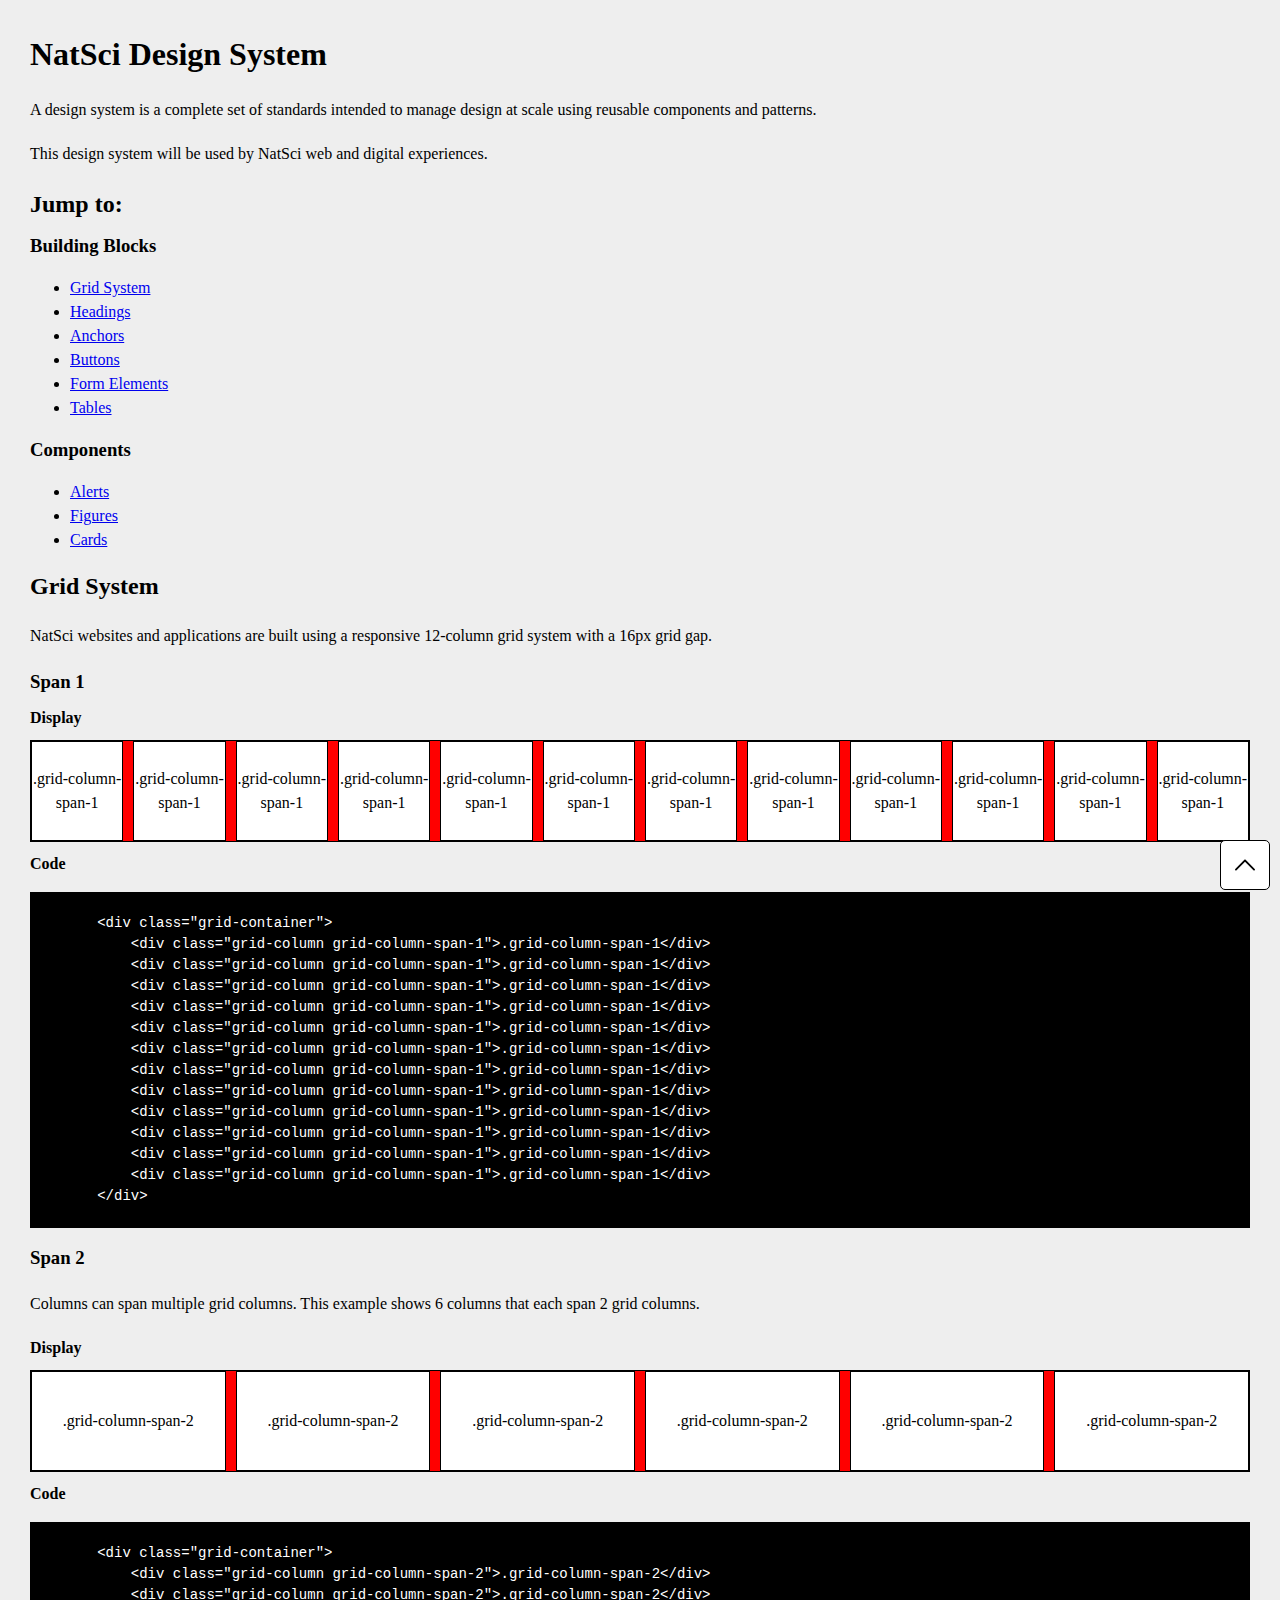
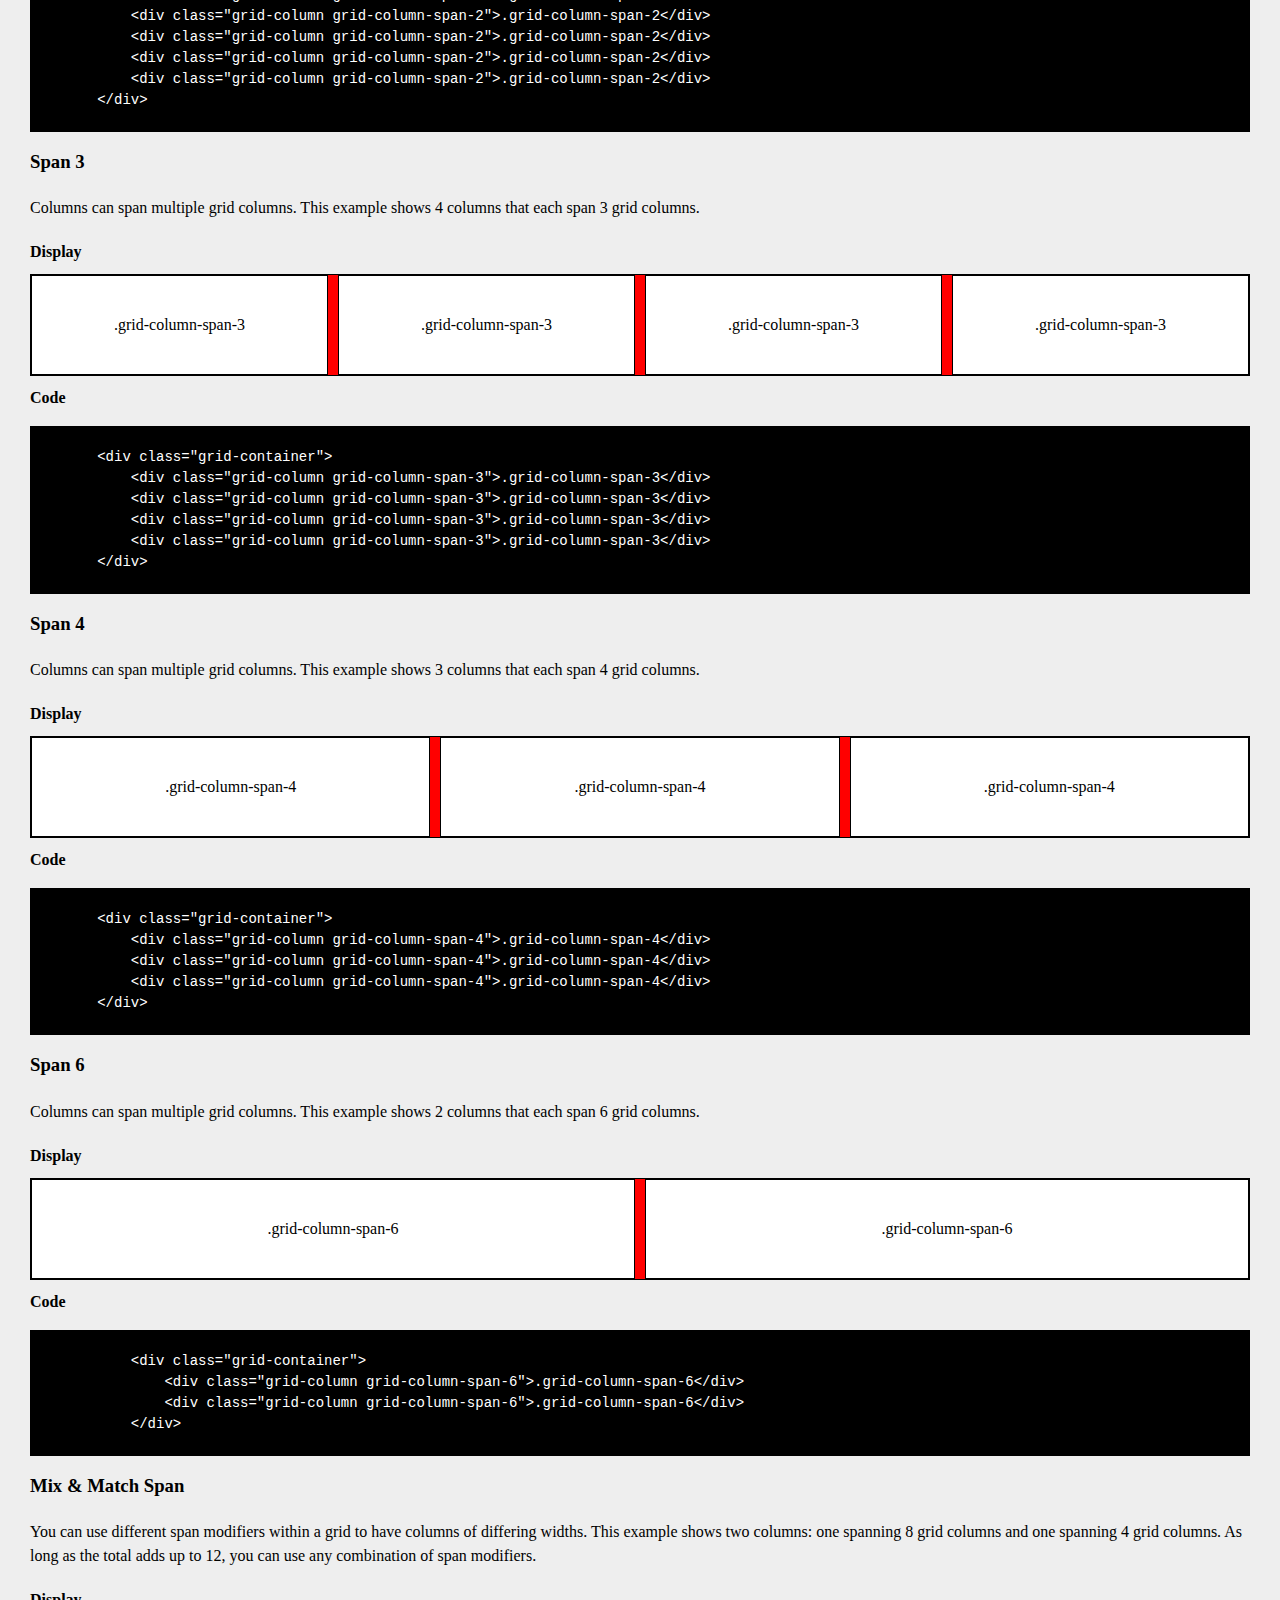
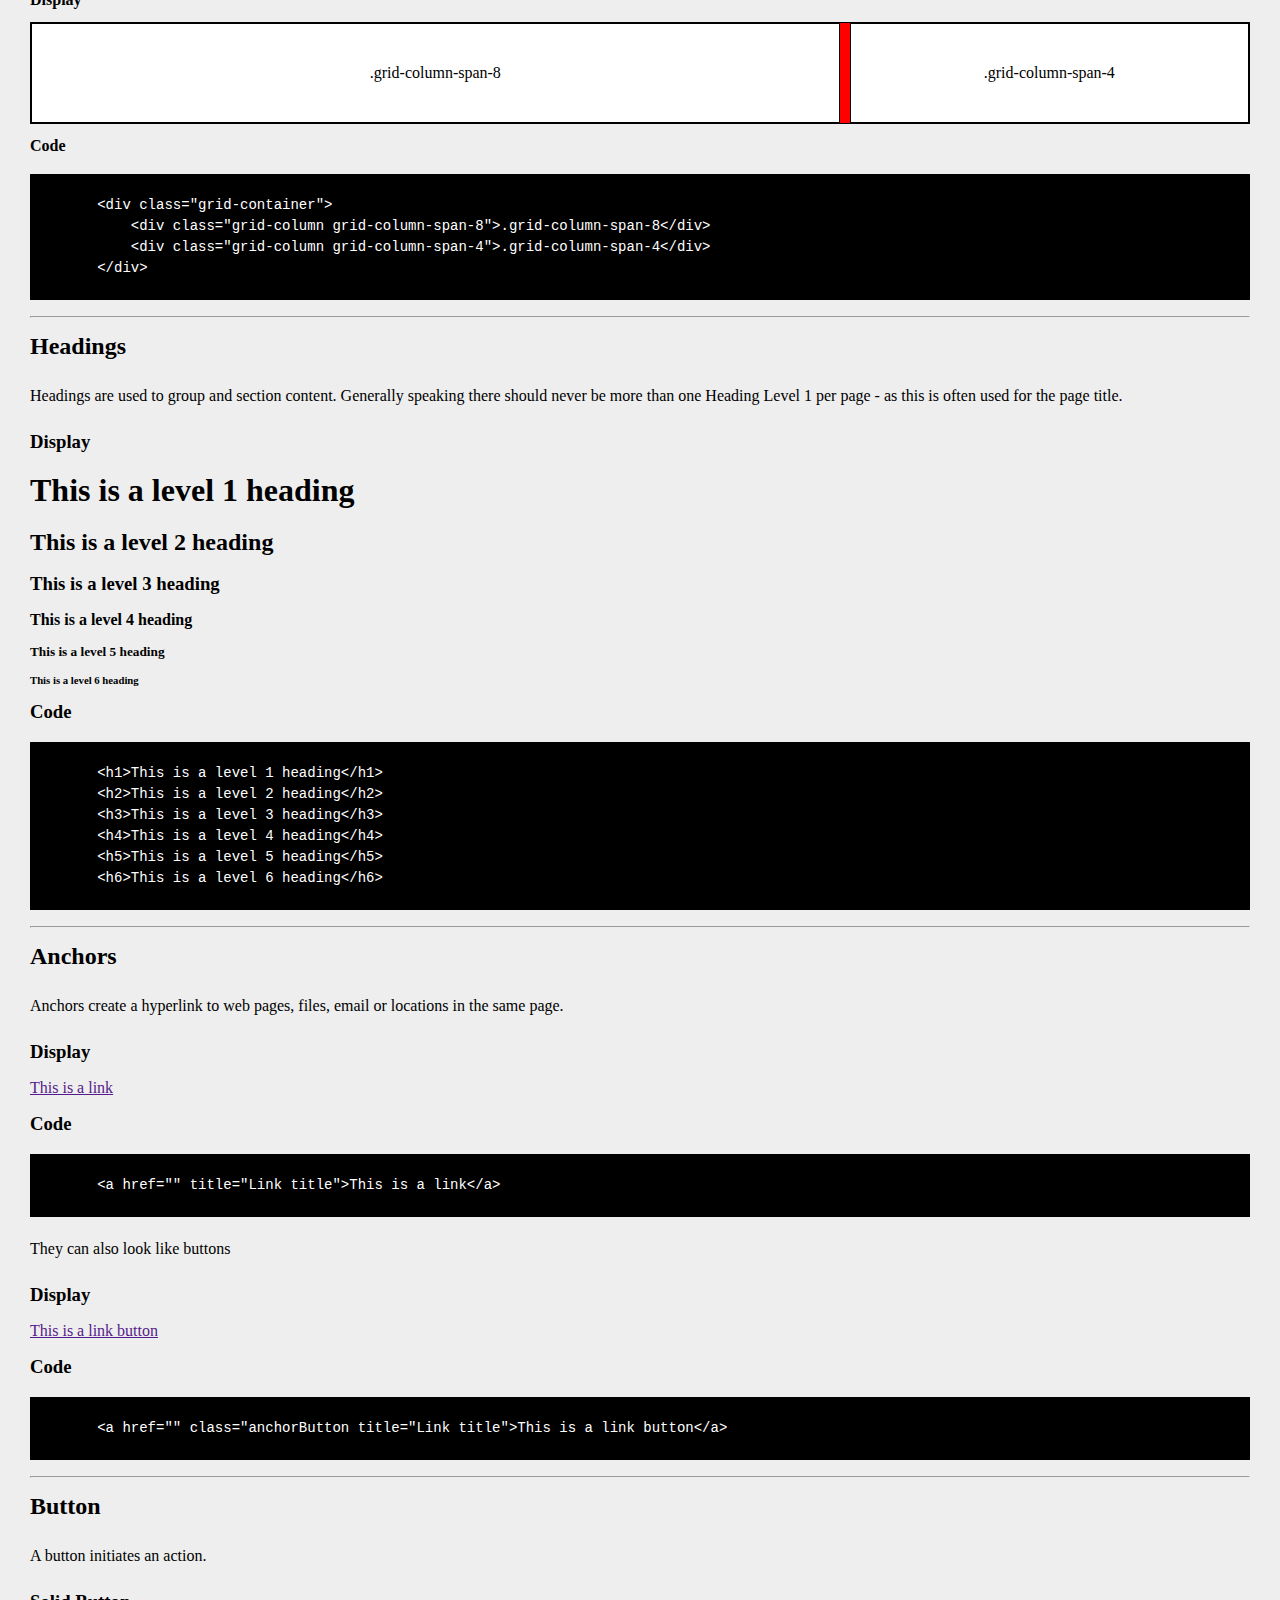
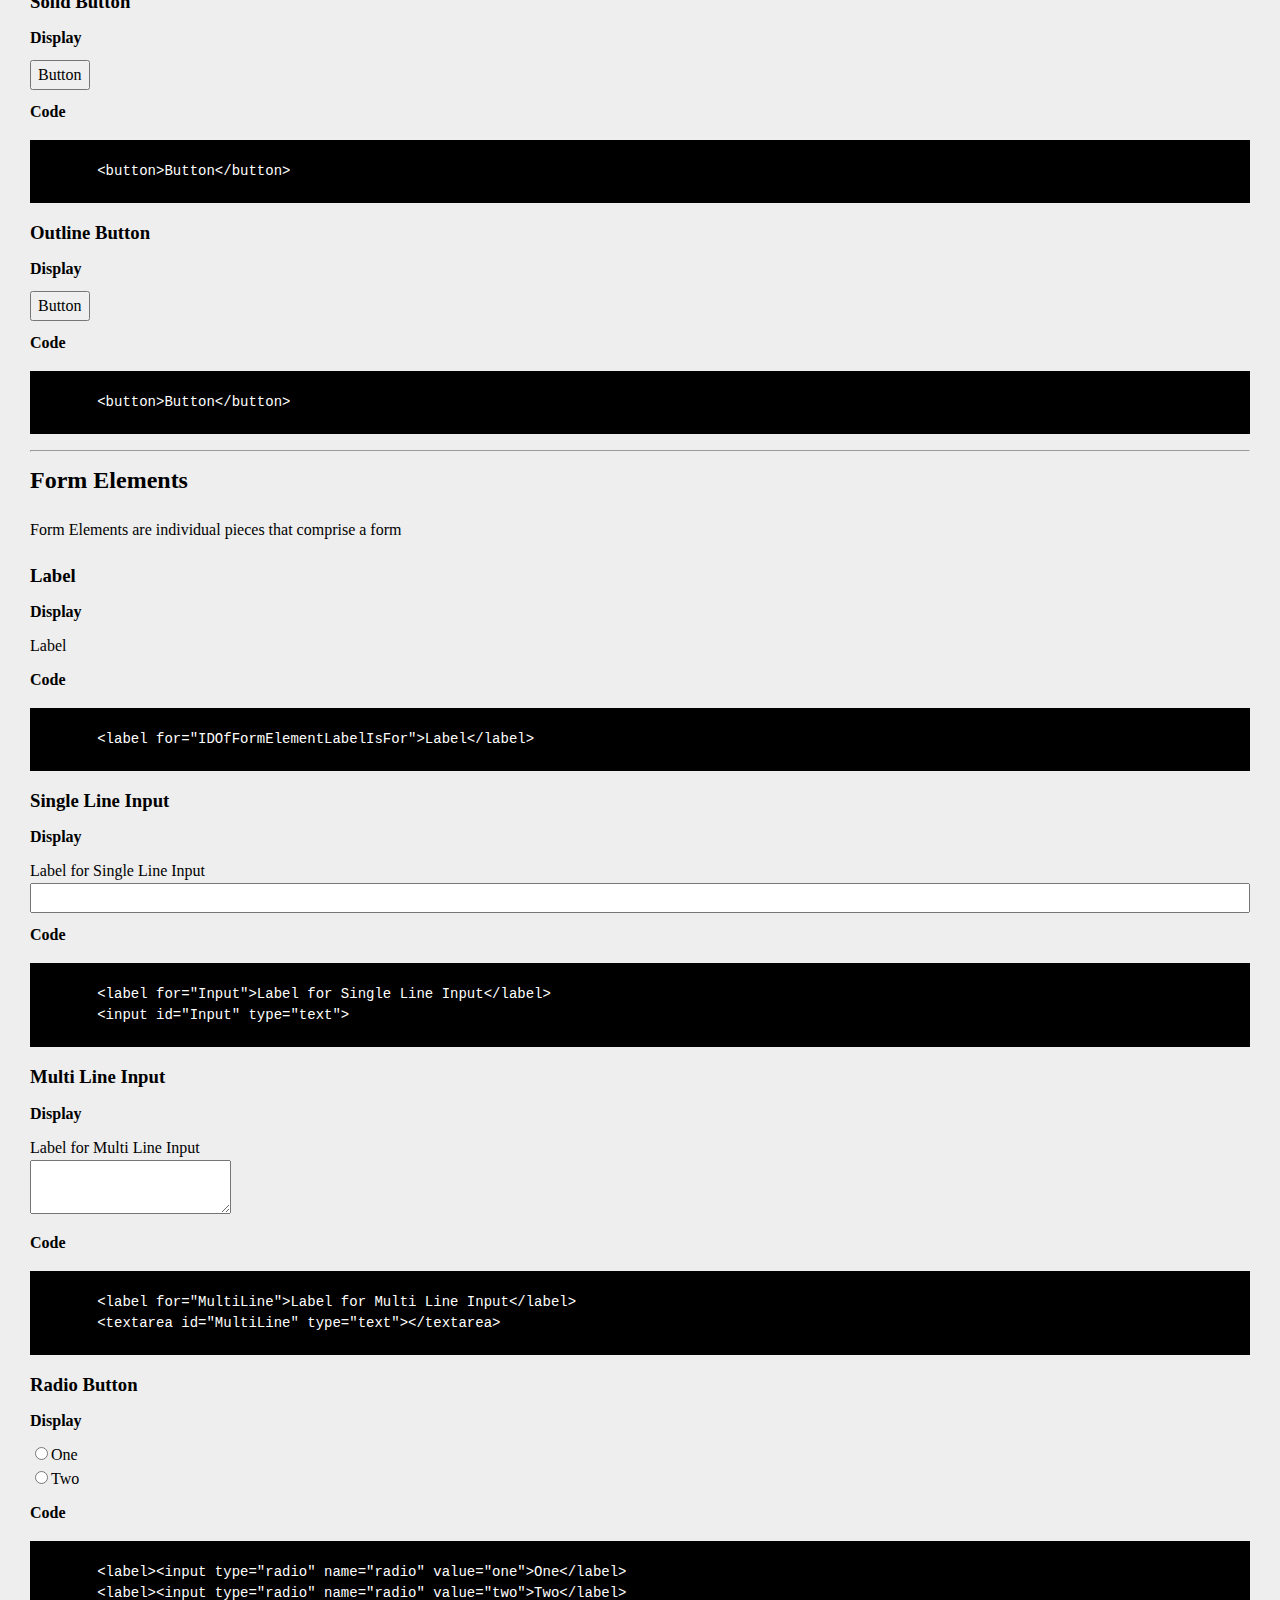
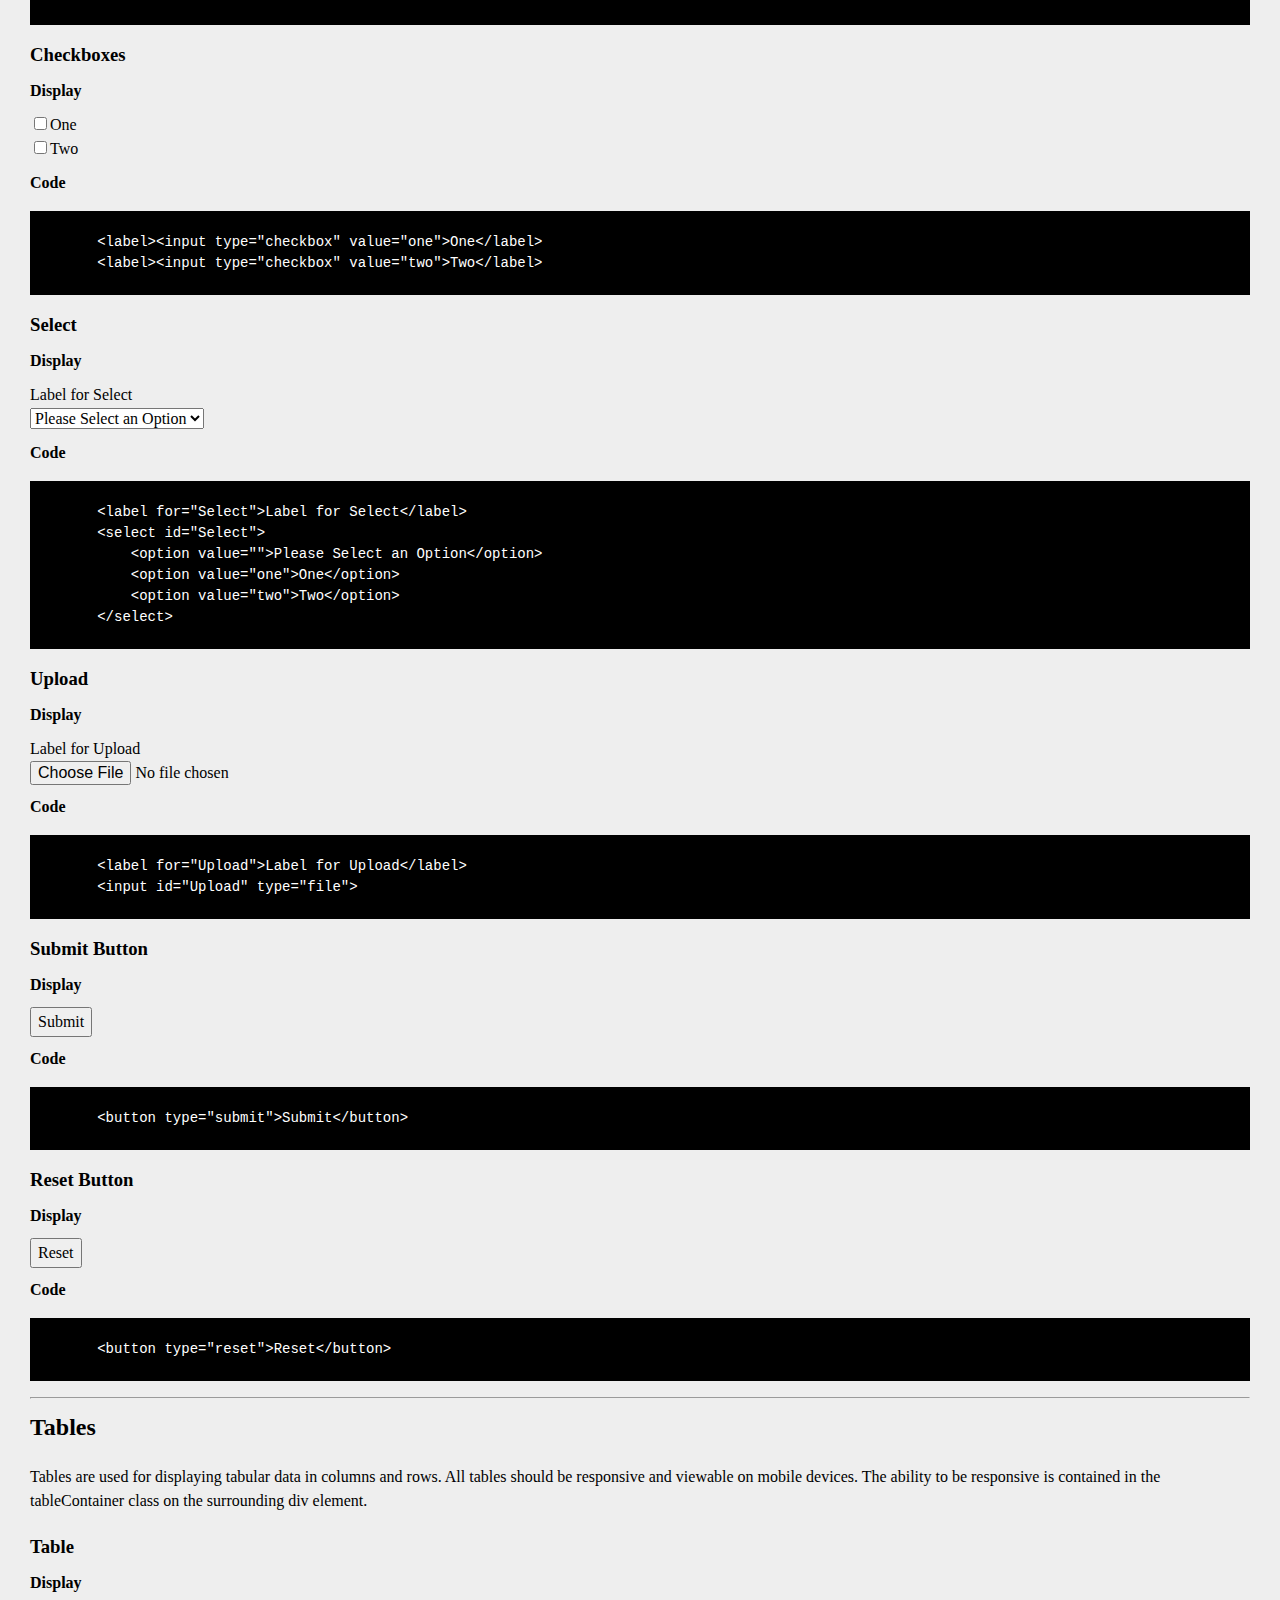
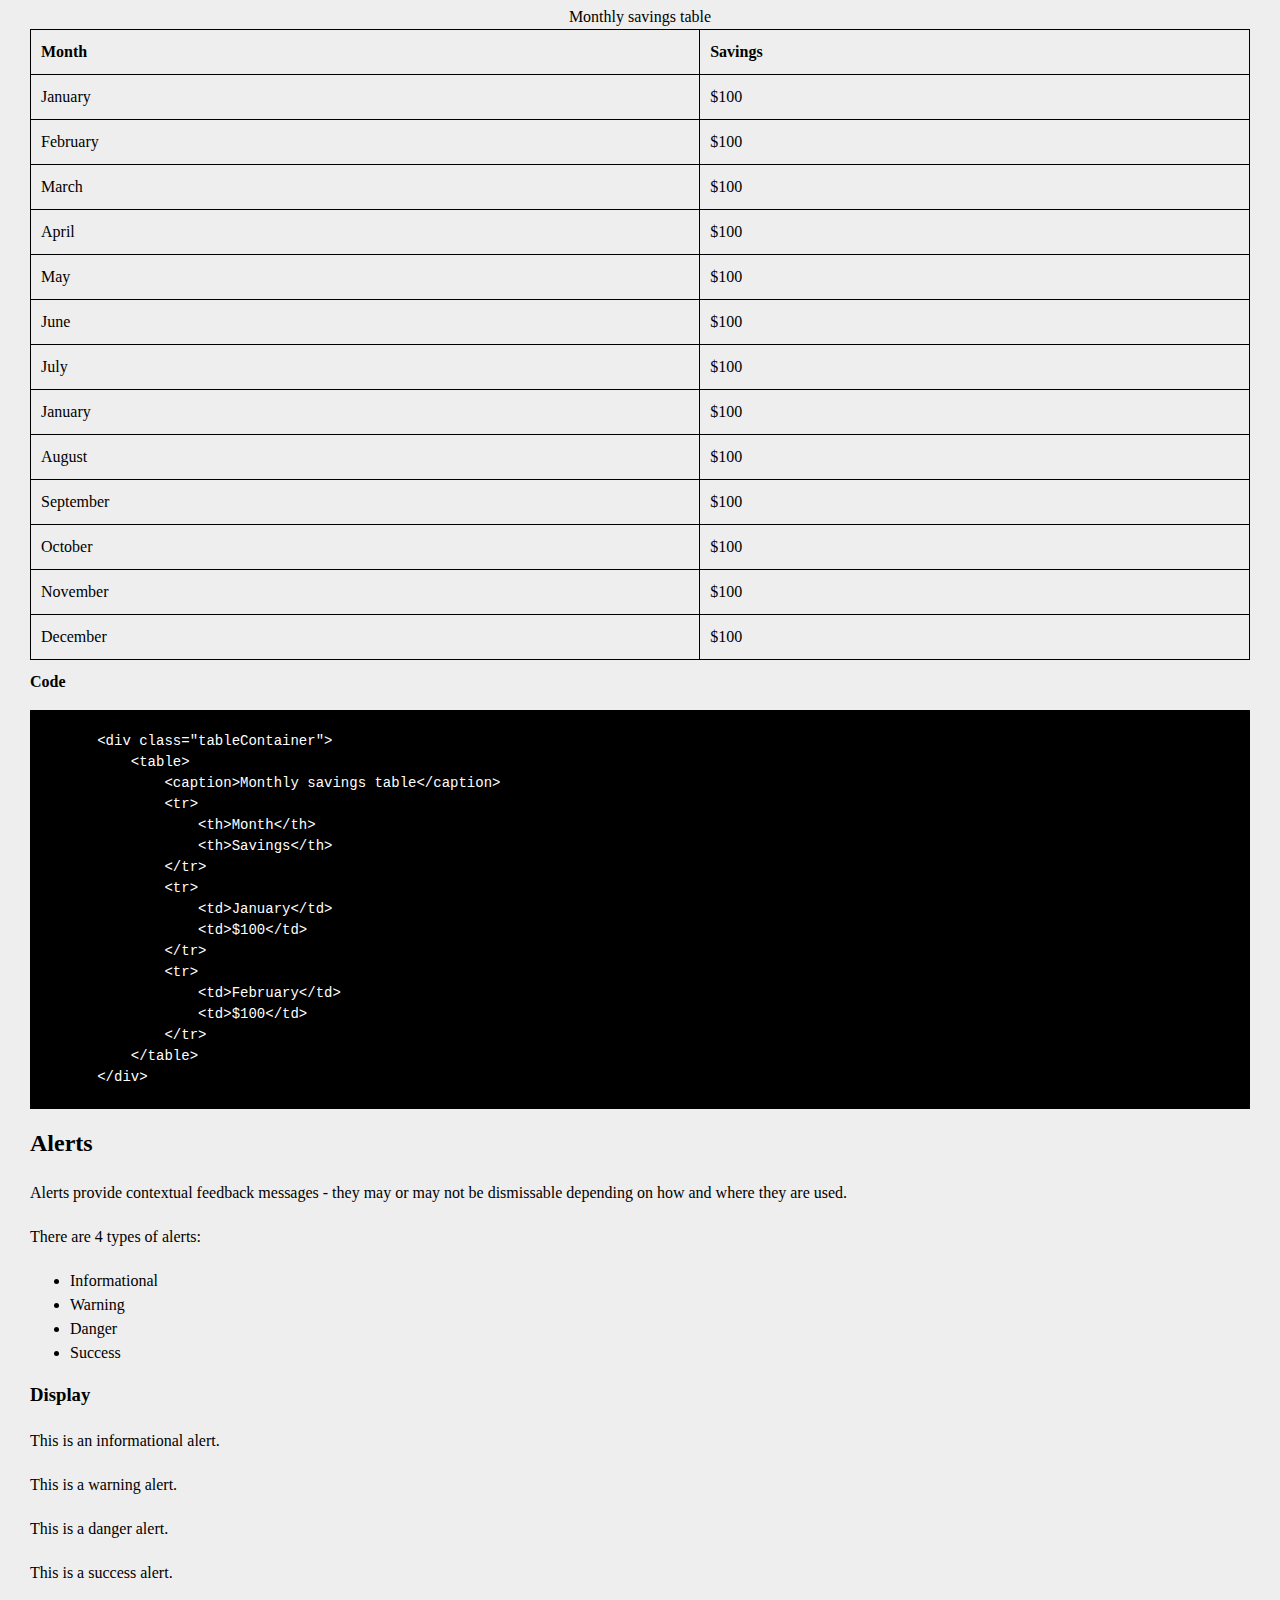
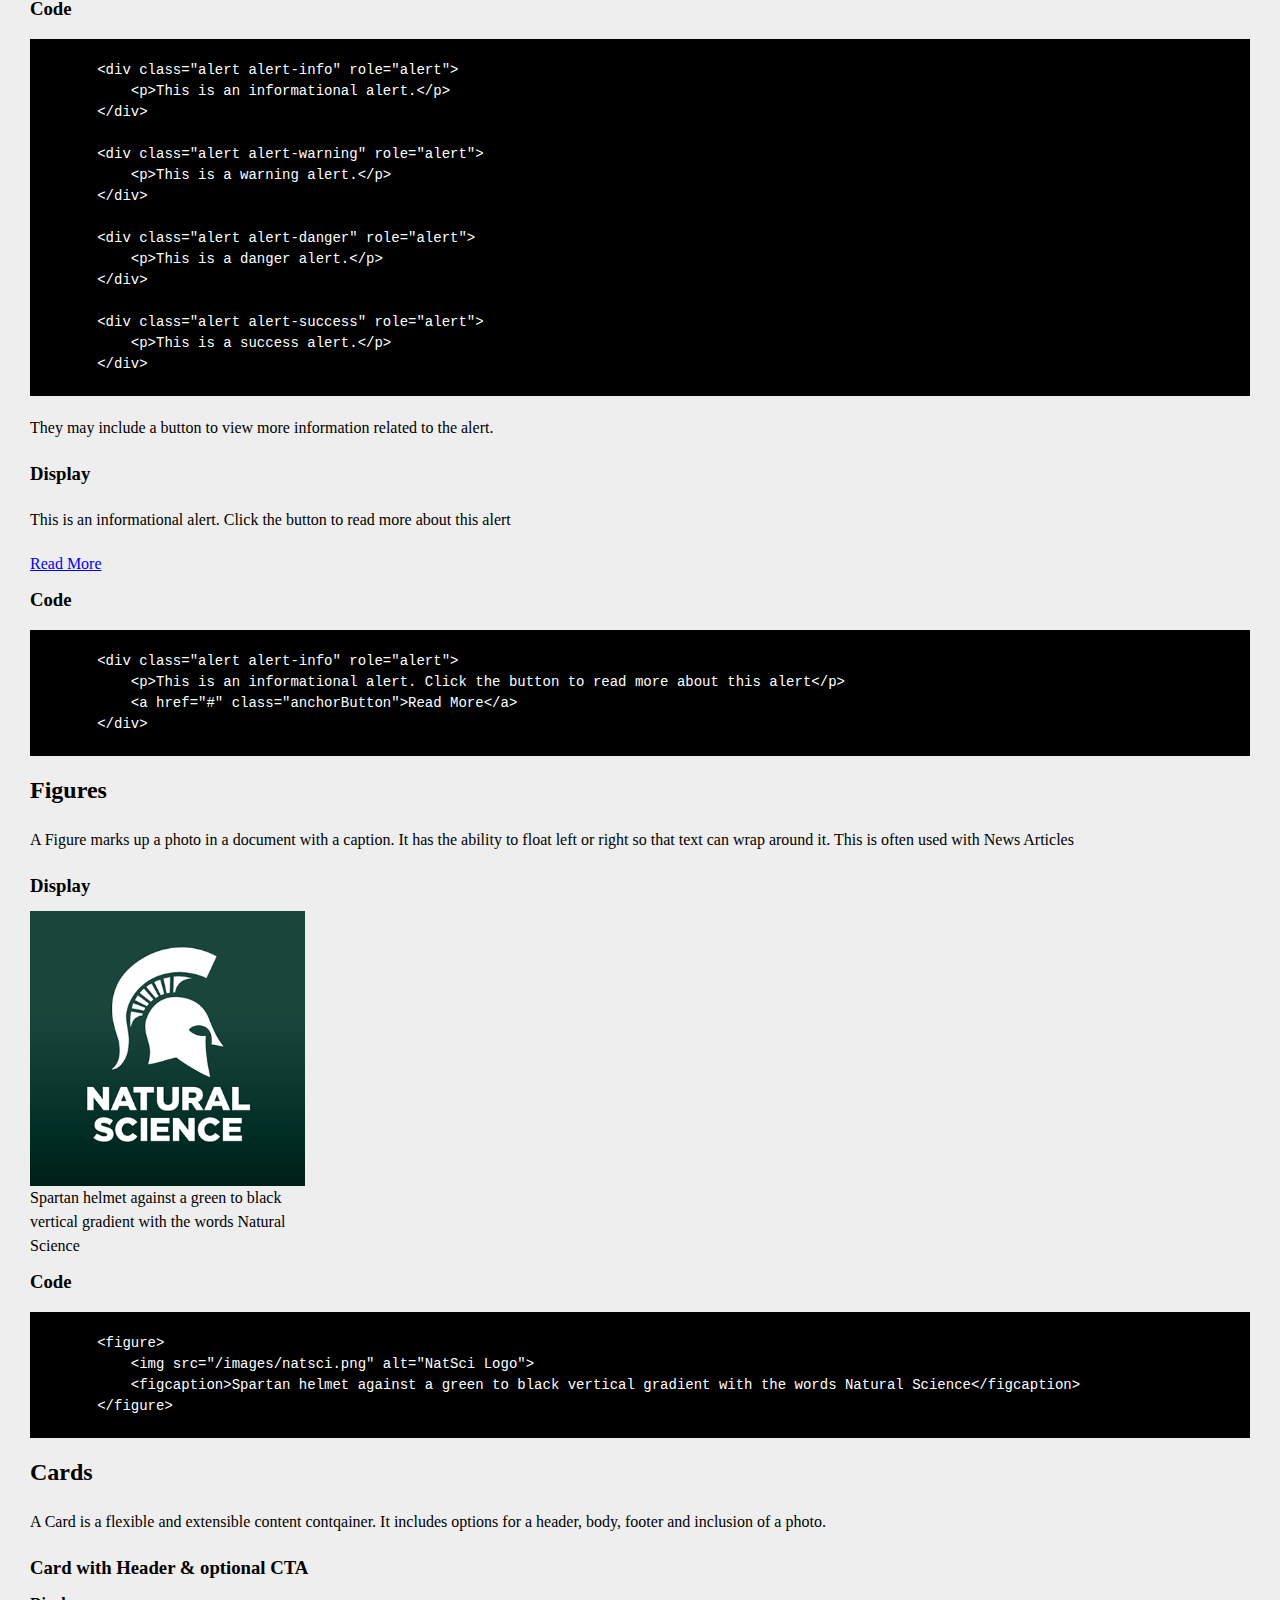
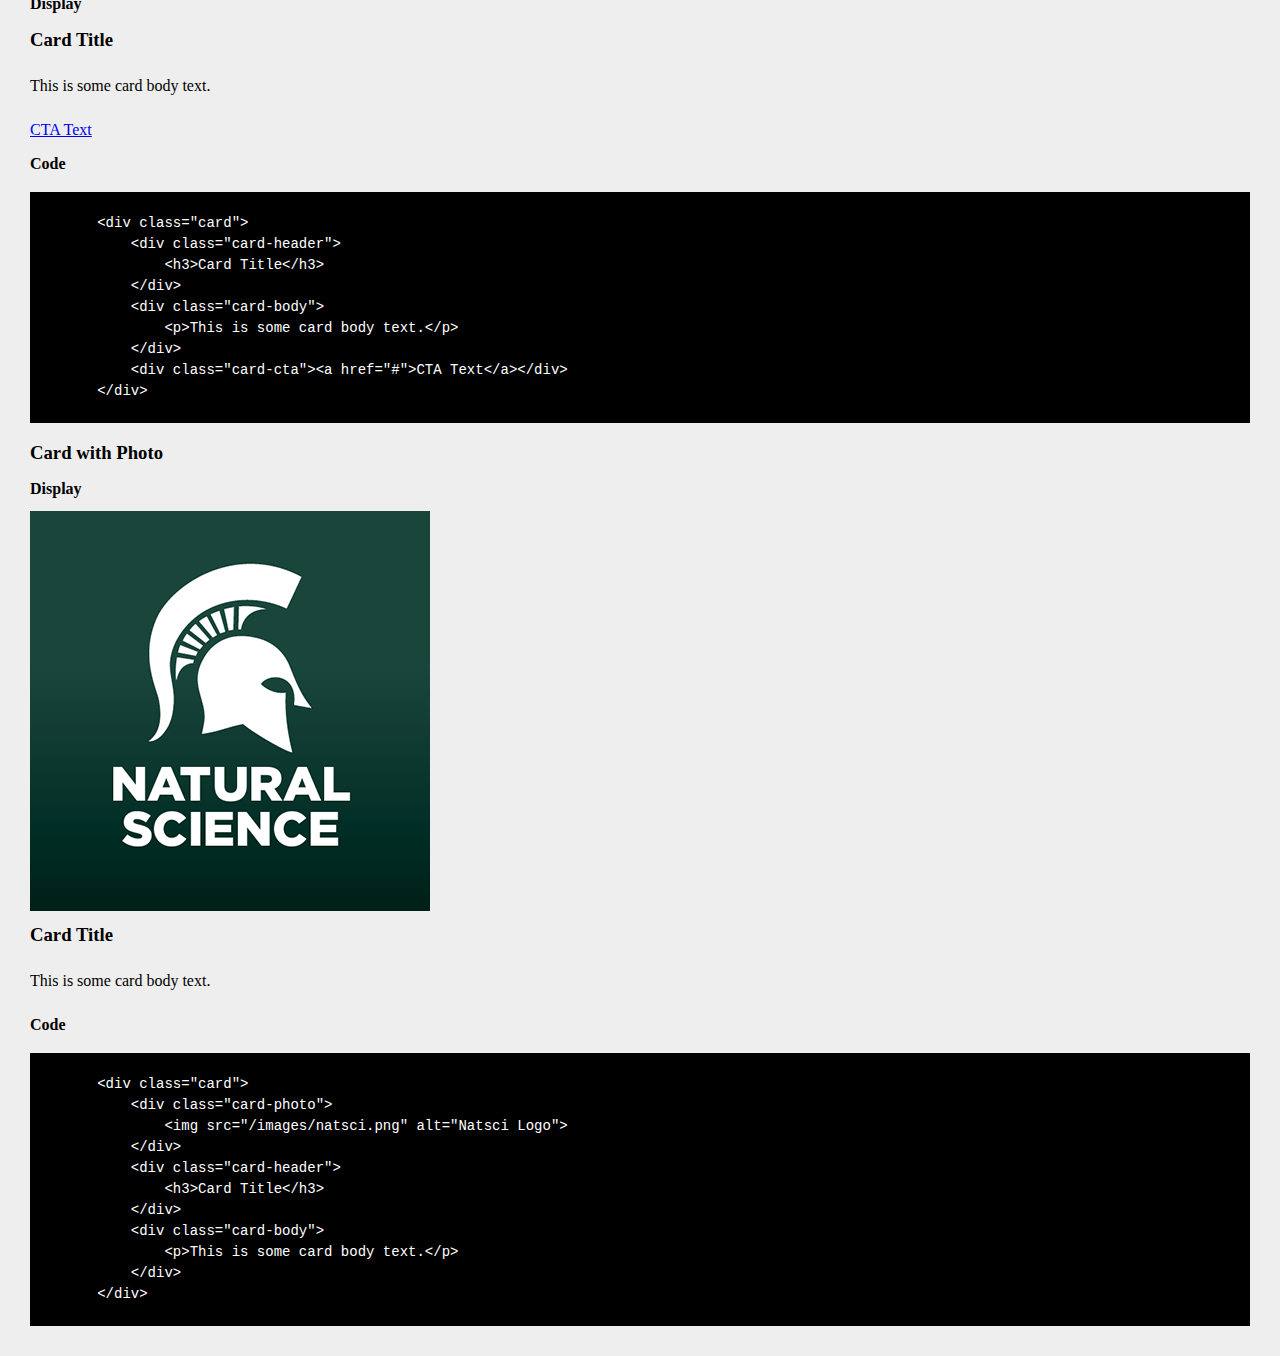
==== commit 1dbc90dc: "fixed typo" ====
--- a/index.html
+++ b/index.html
@@ -156,7 +156,7 @@
         &lt;/div&gt;
         </code></pre>
 
-        <h3>Span 4</h3>
+        <h3>Span 3</h3>
         <p>Columns can span multiple grid columns. This example shows 4 columns that each span 3 grid columns.</p>
         <h4>Display</h4>
         <div class="grid-container">
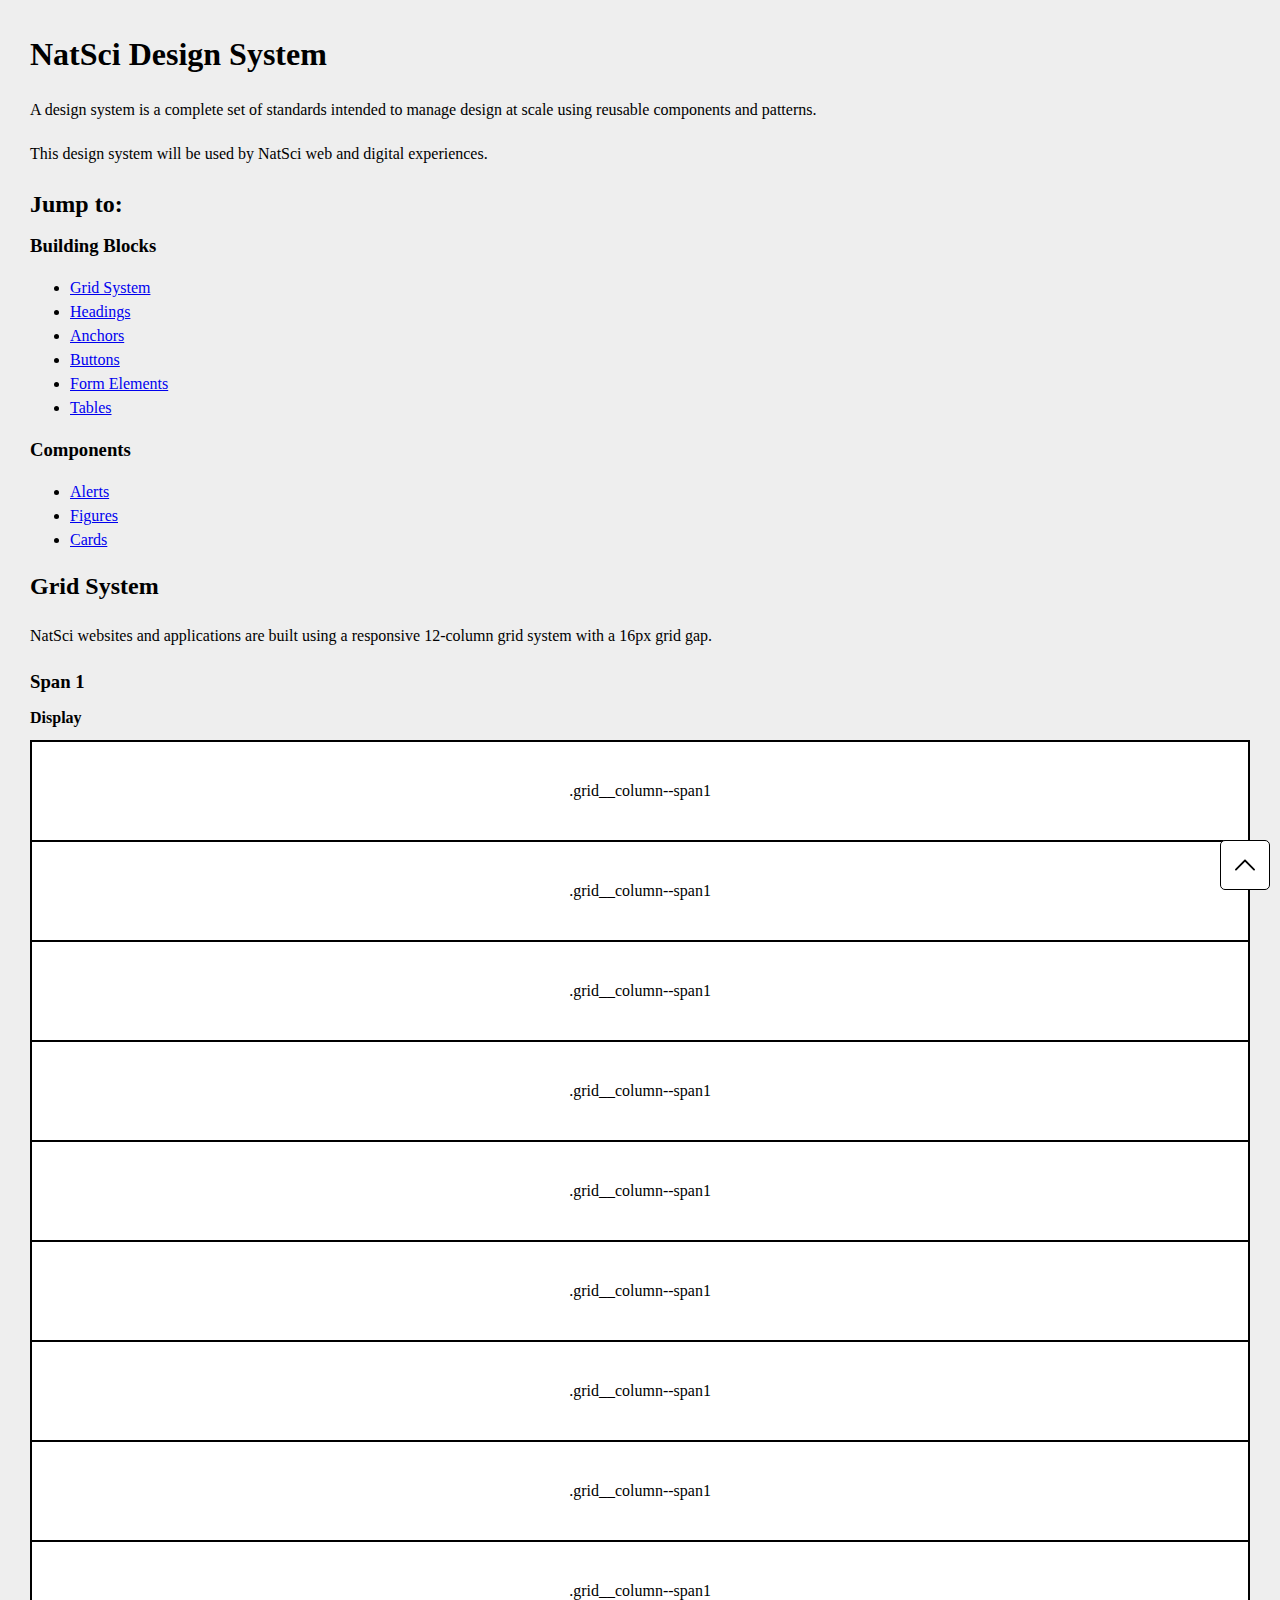
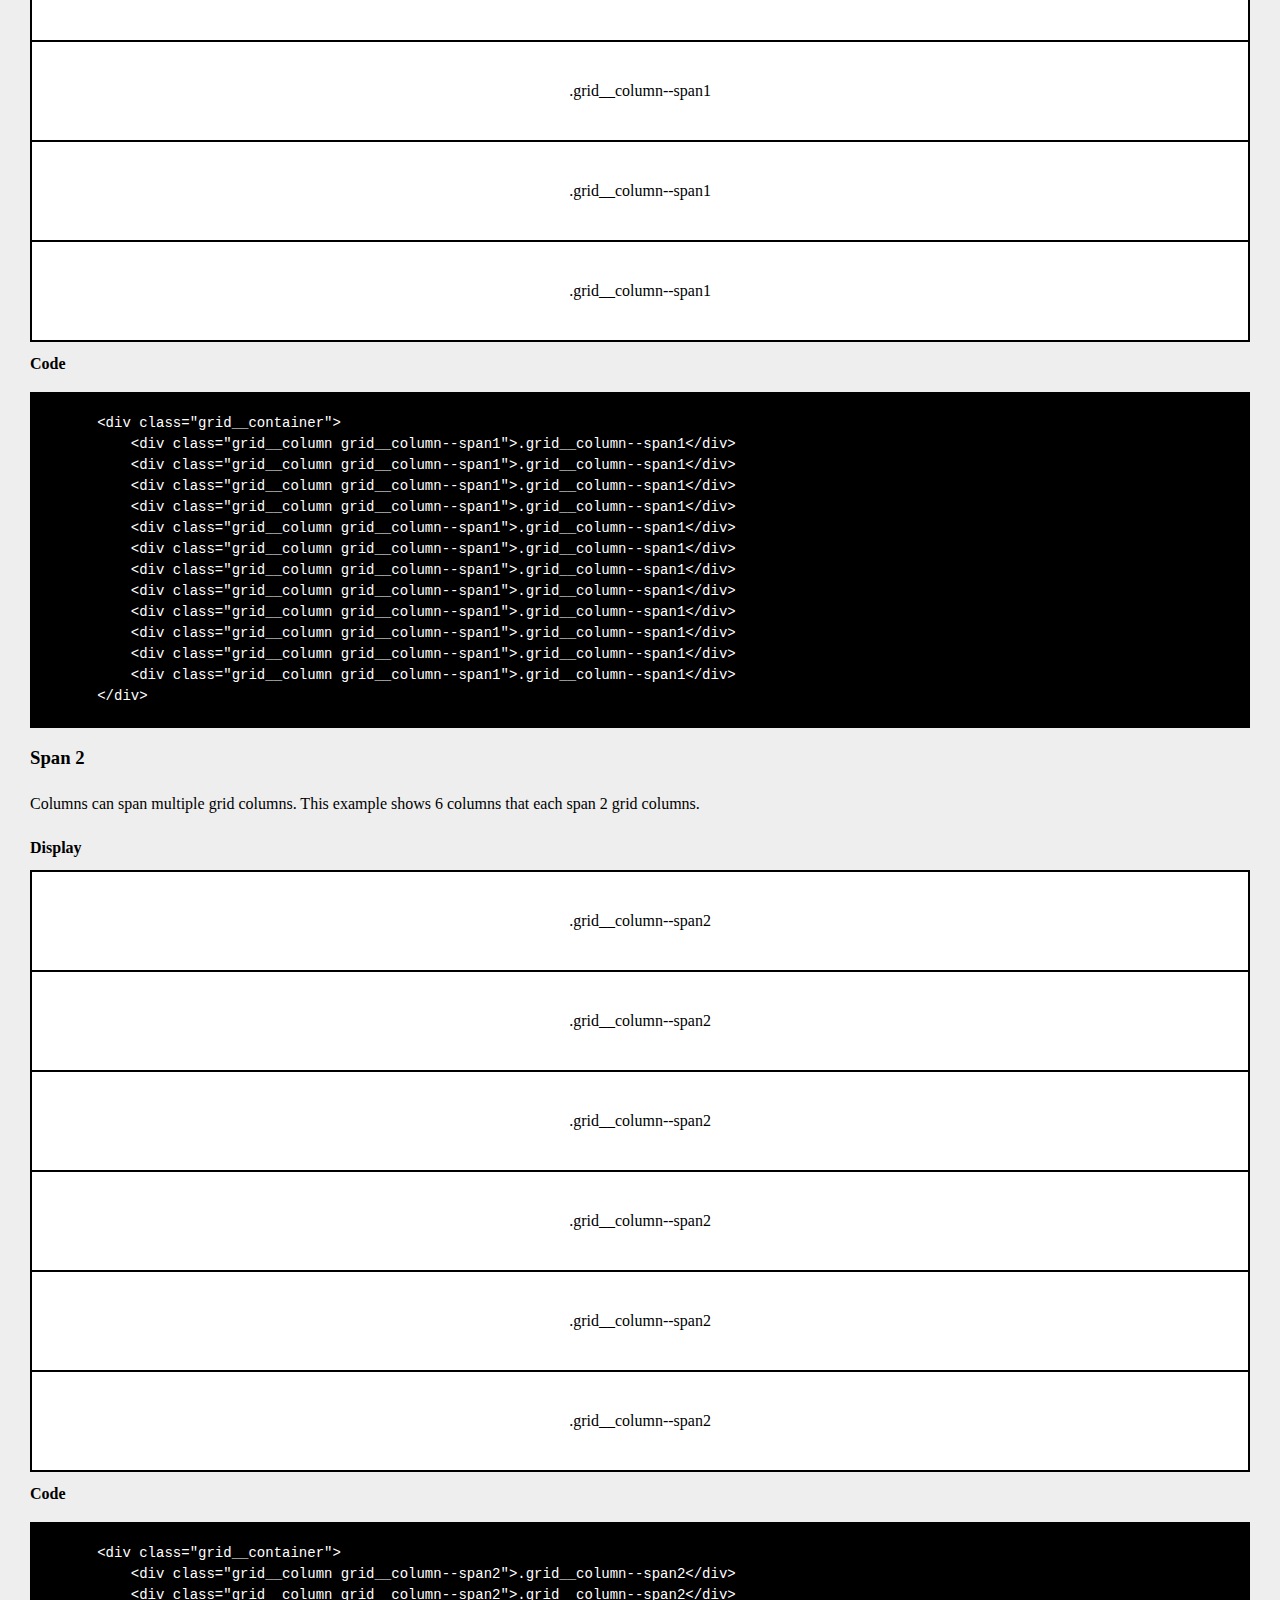
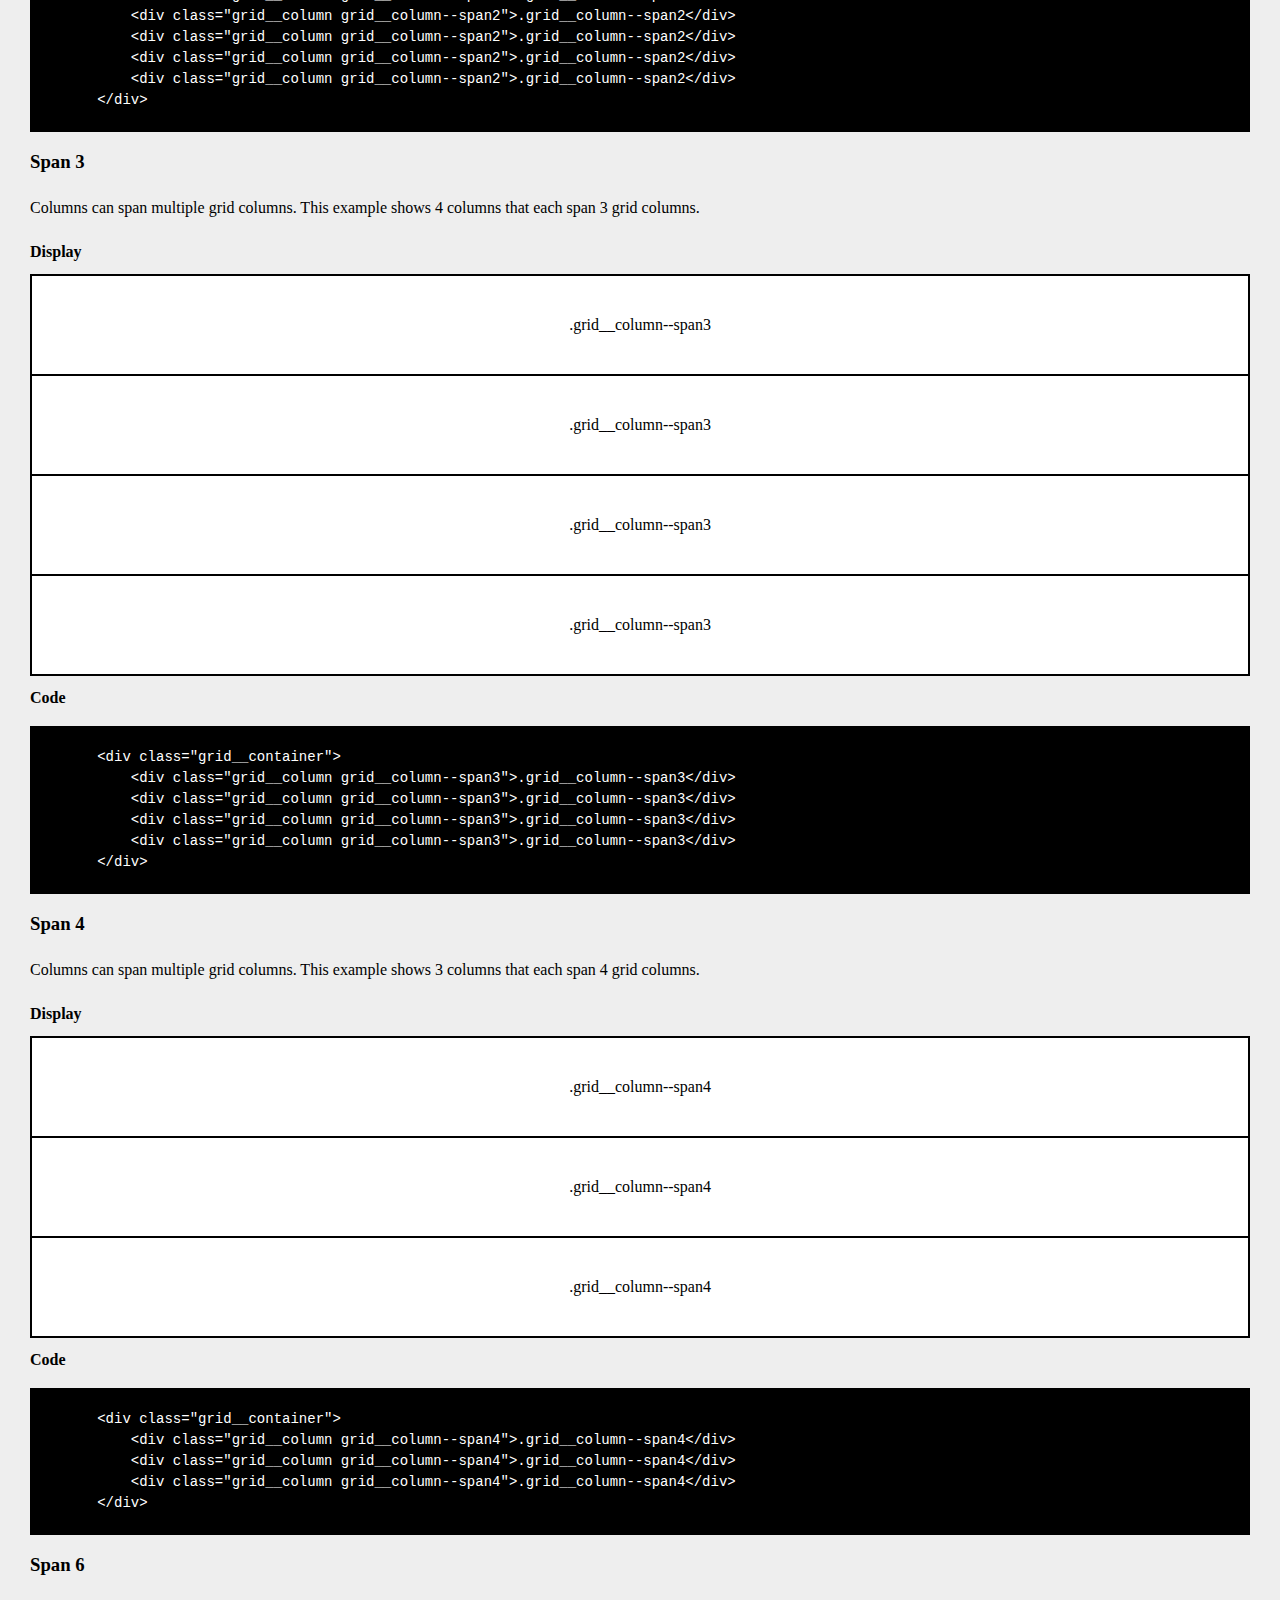
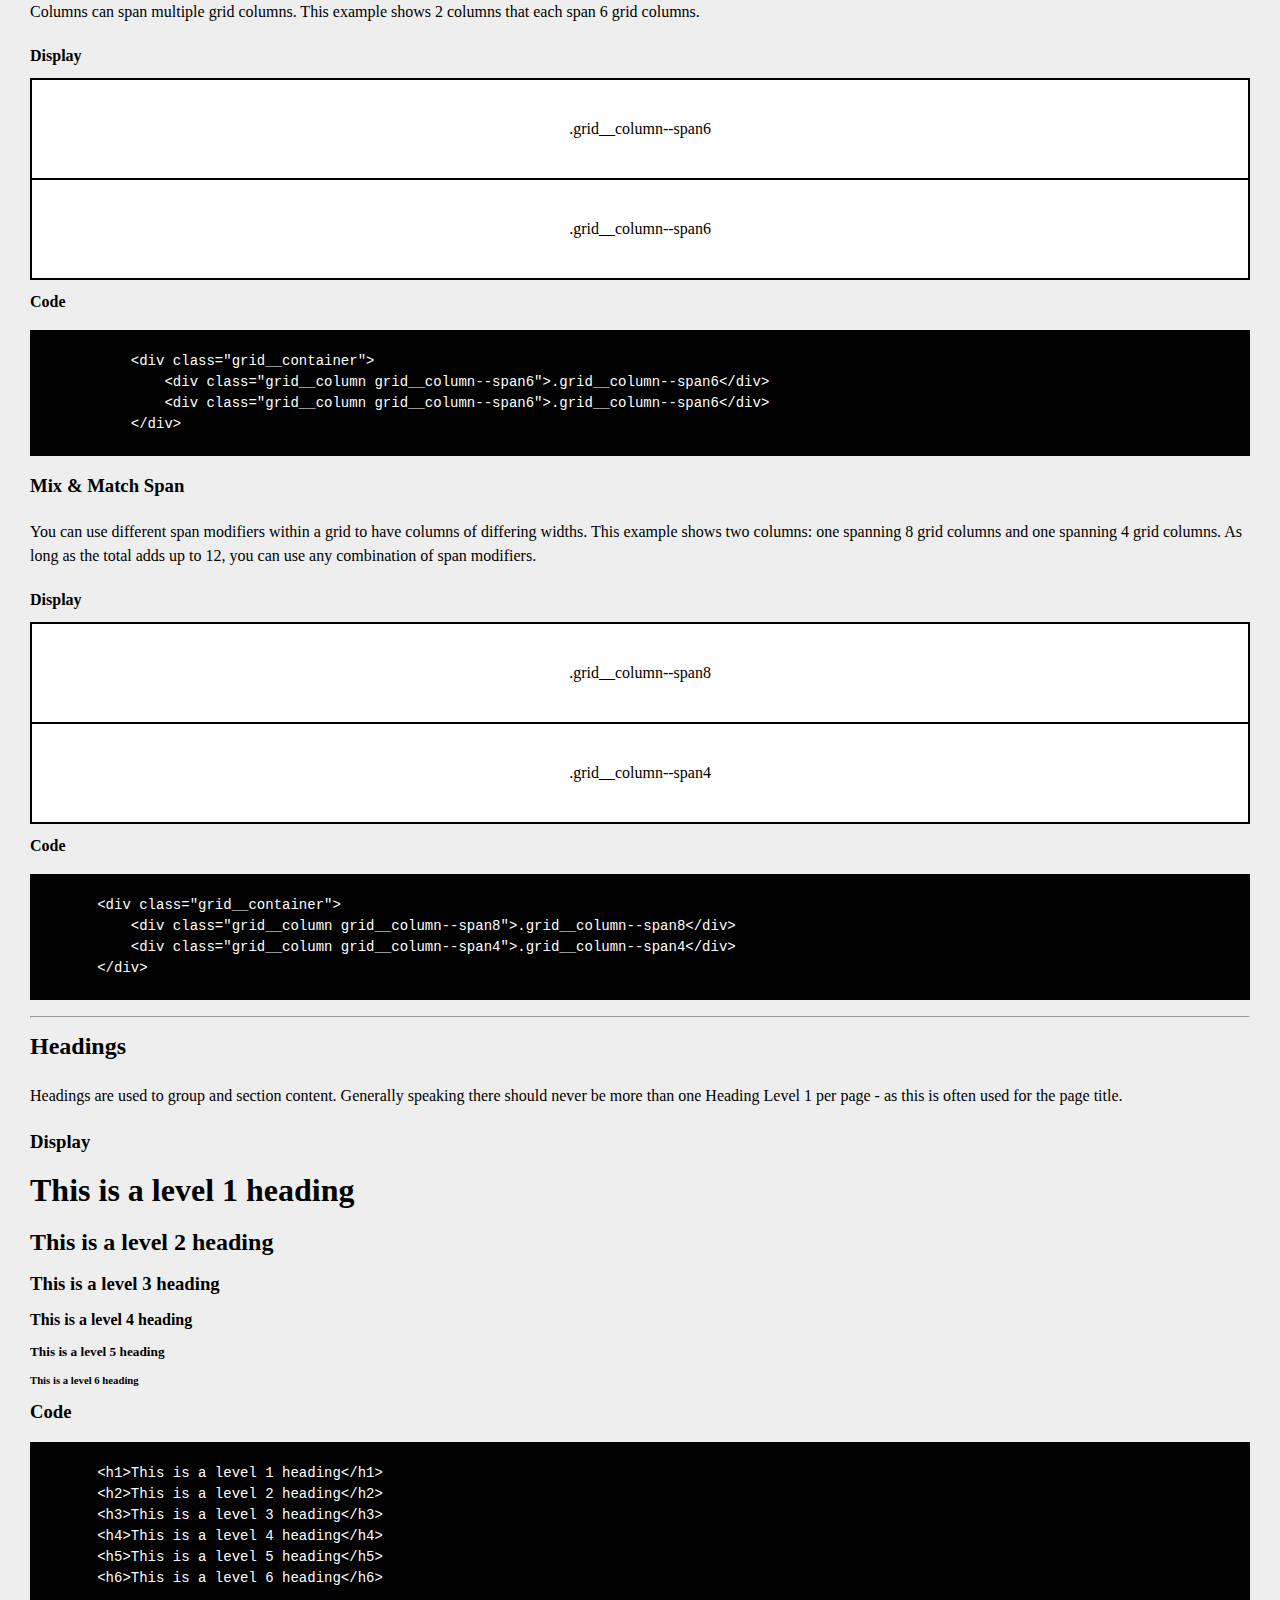
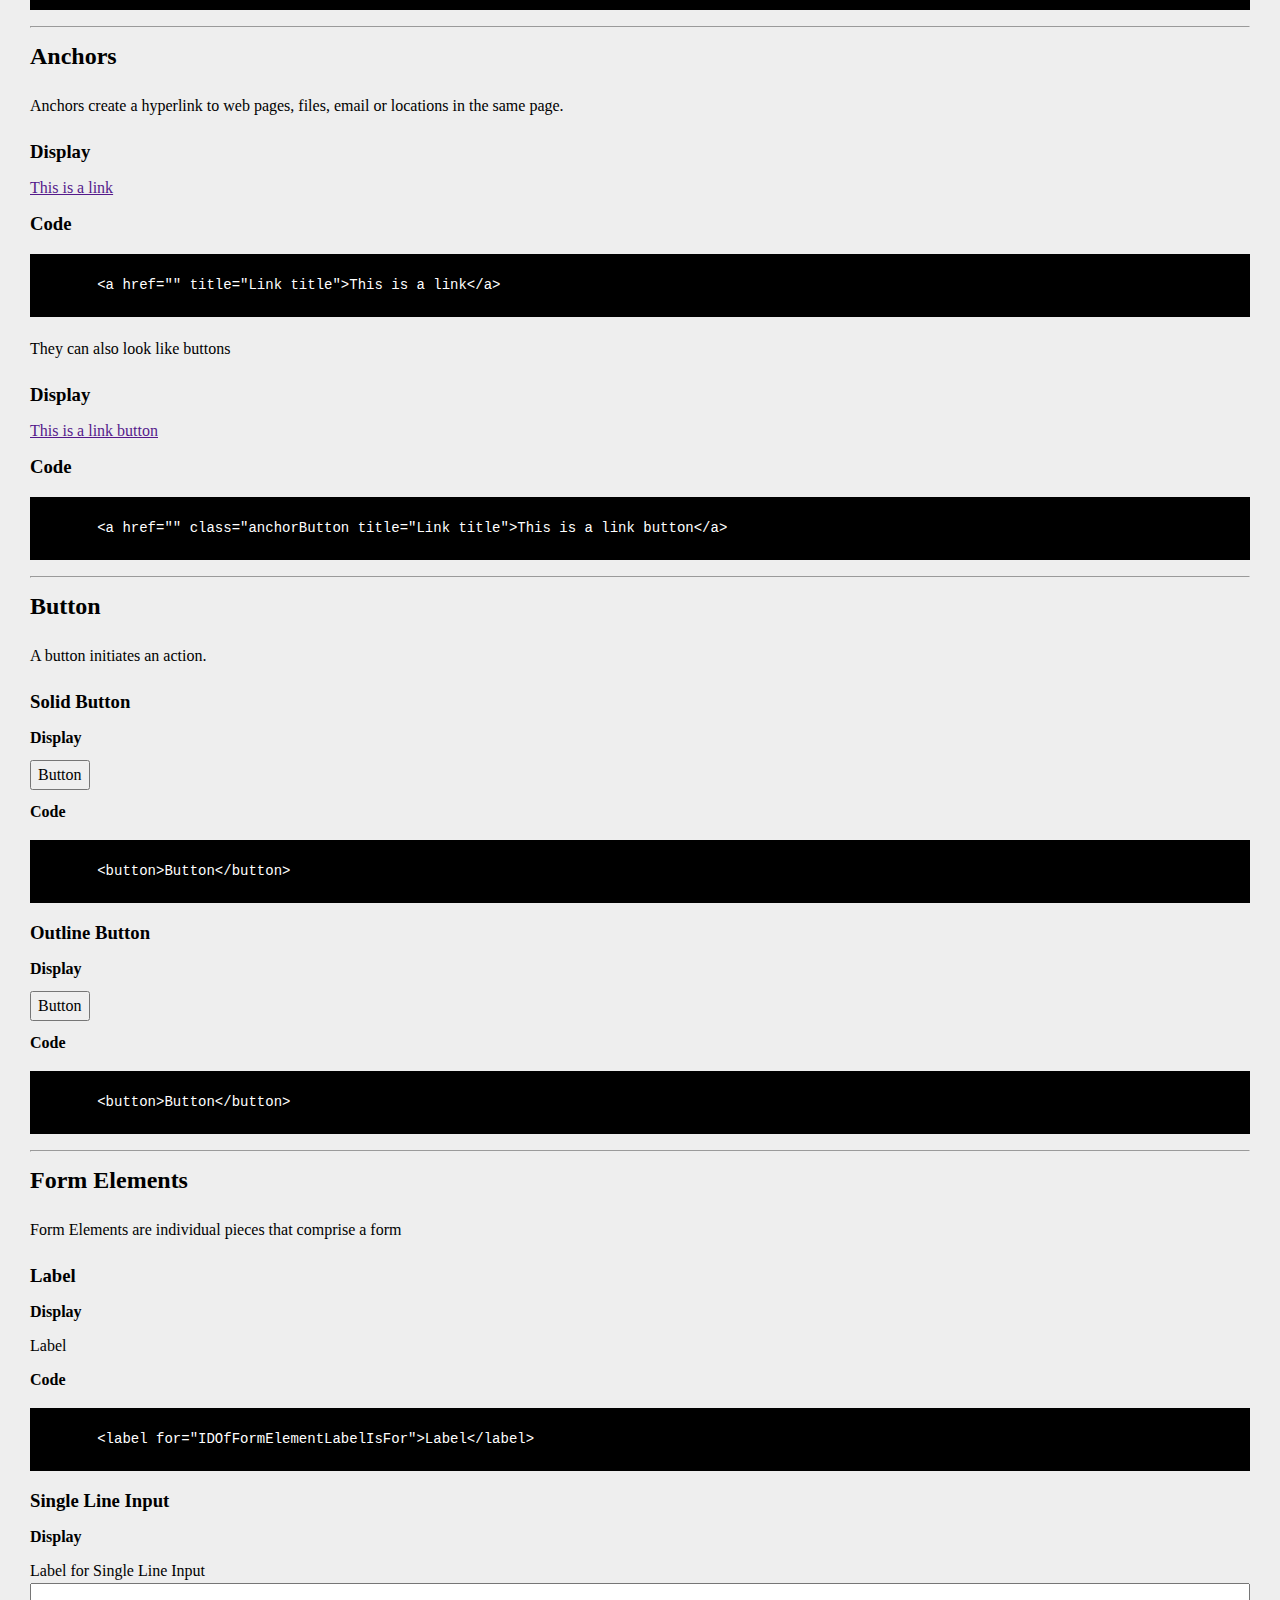
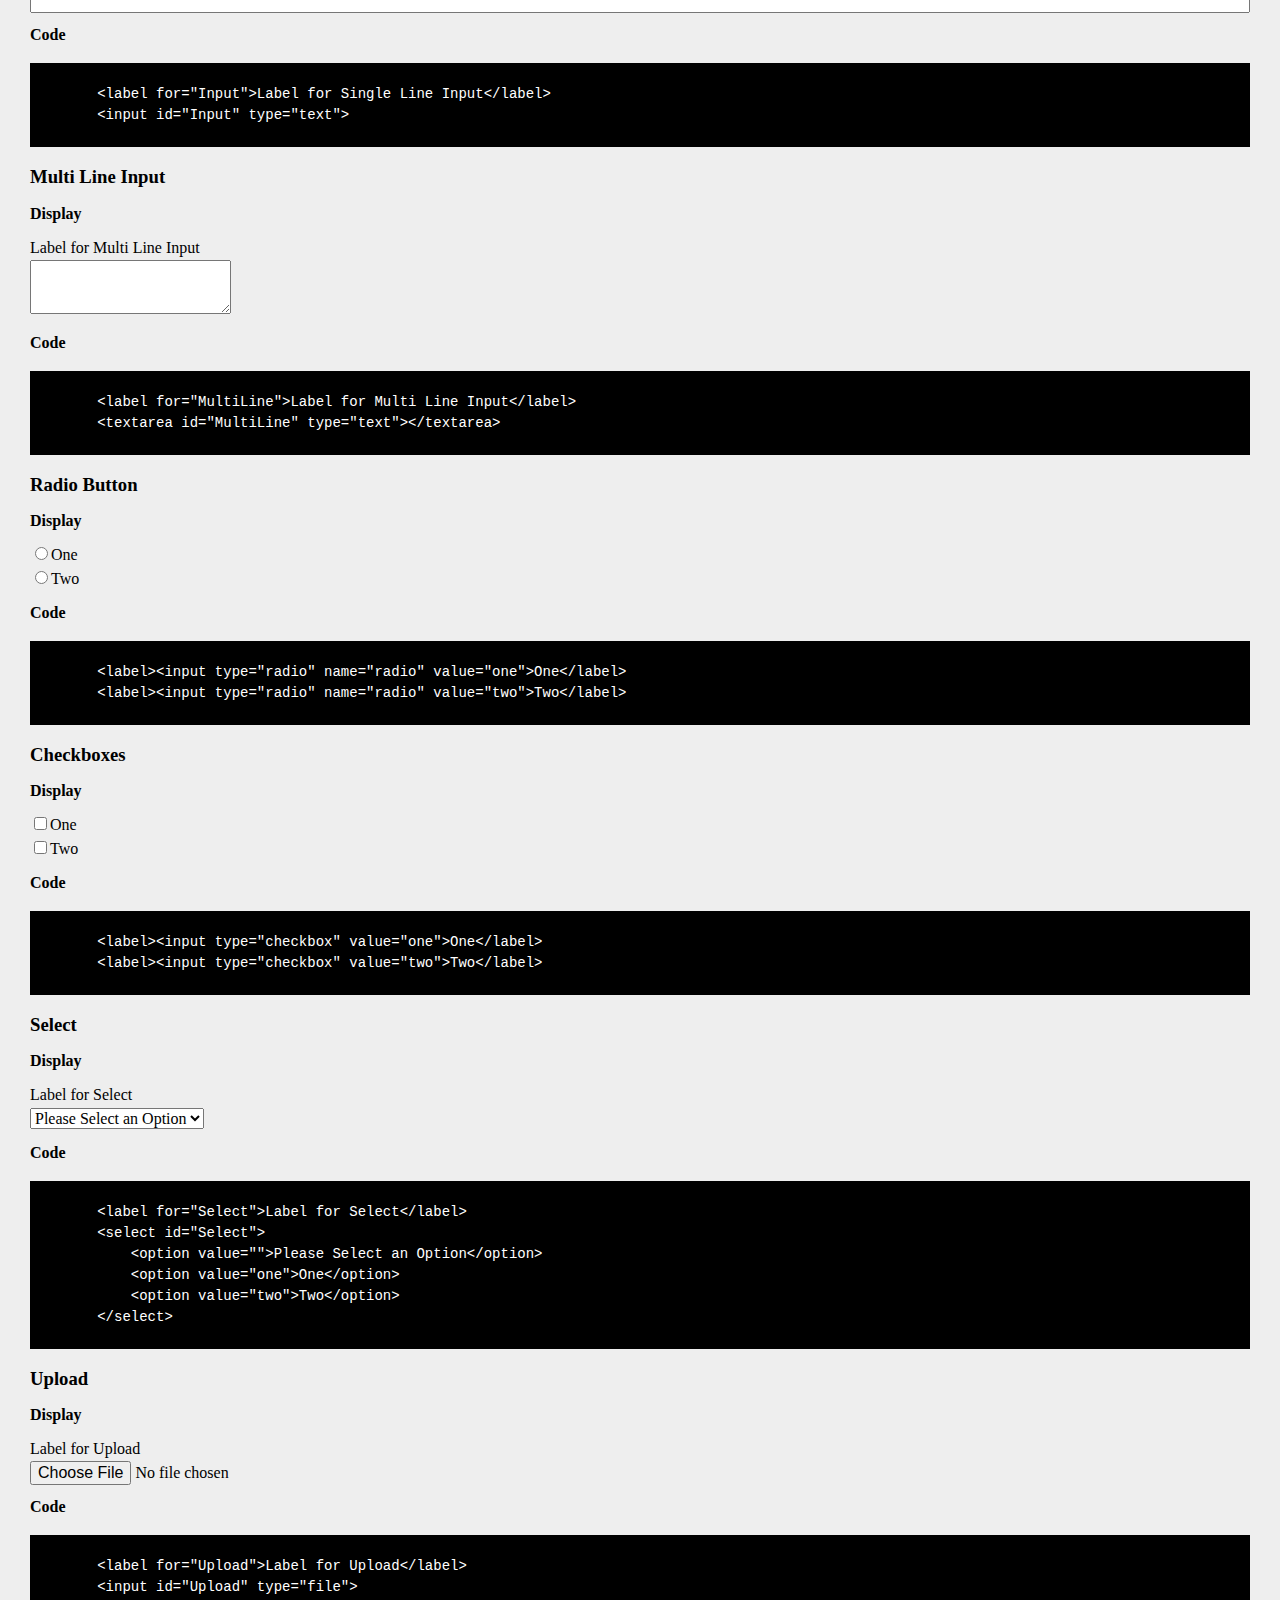
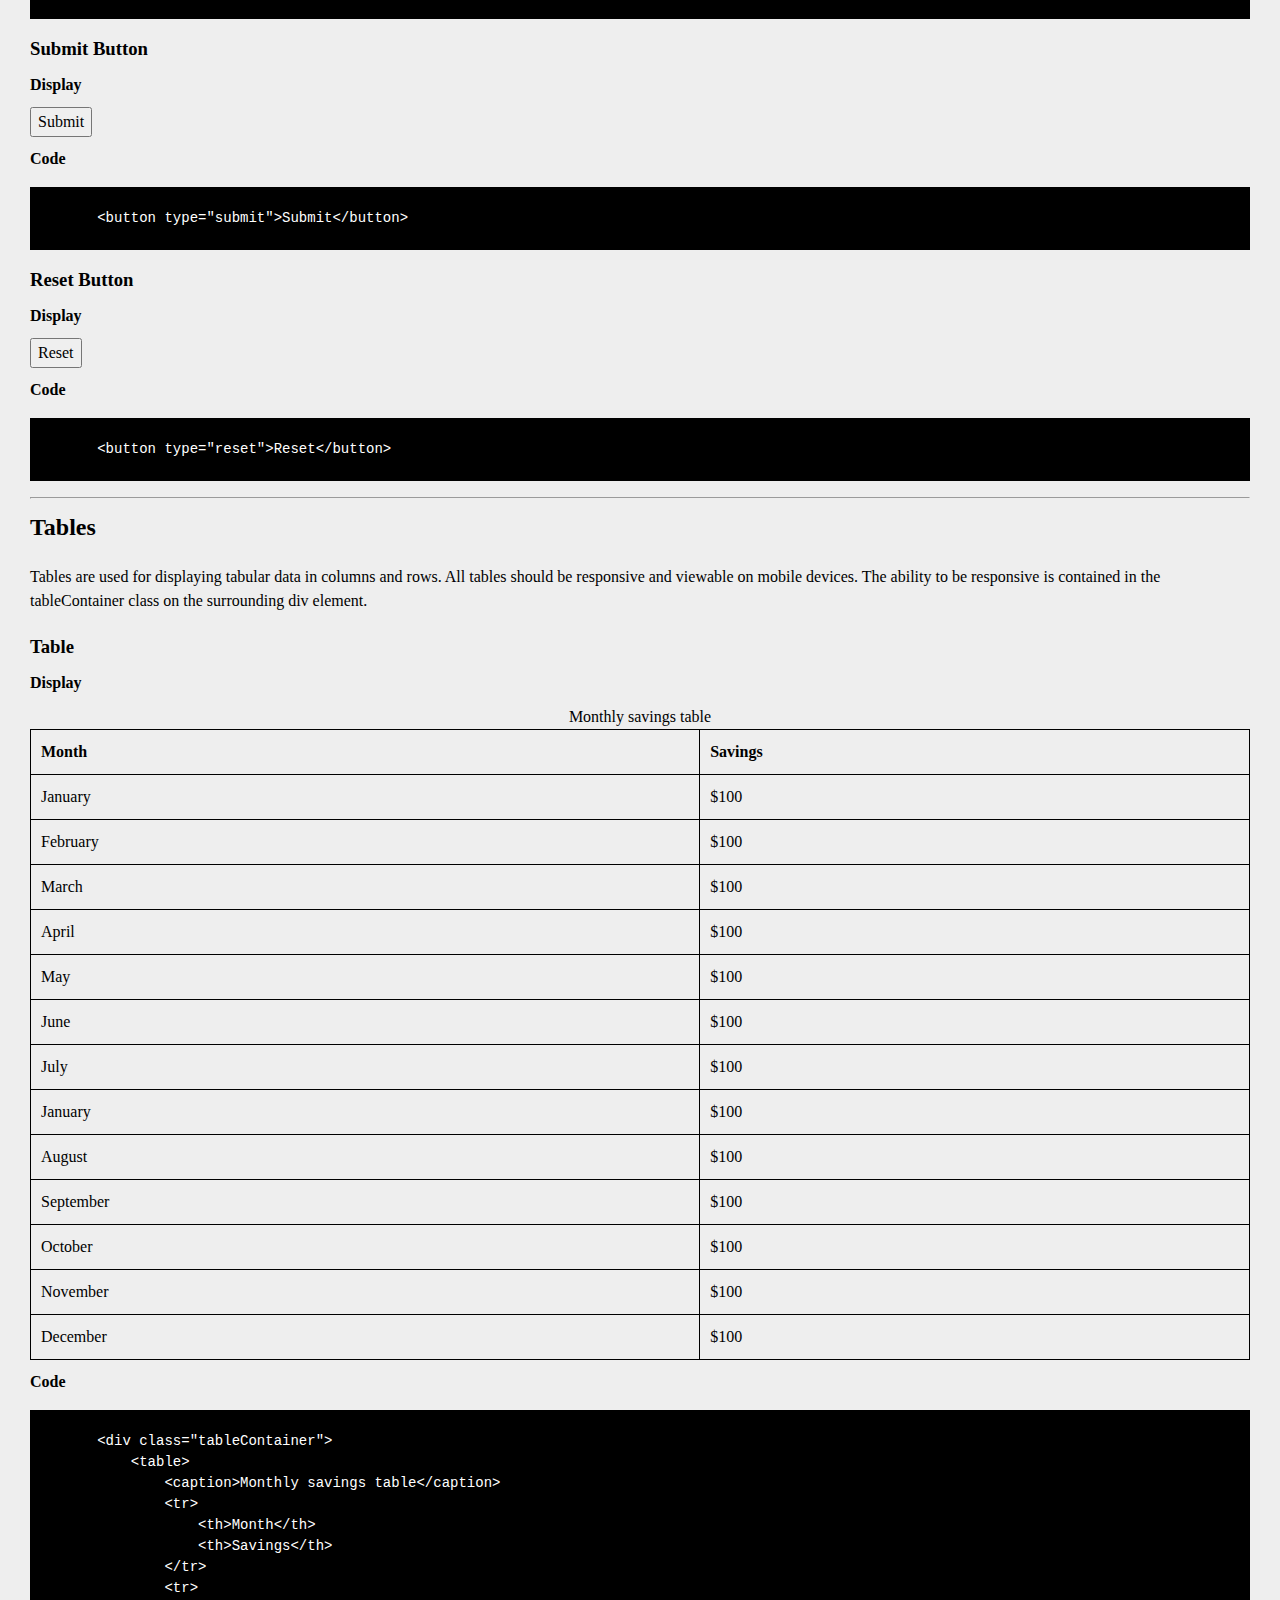
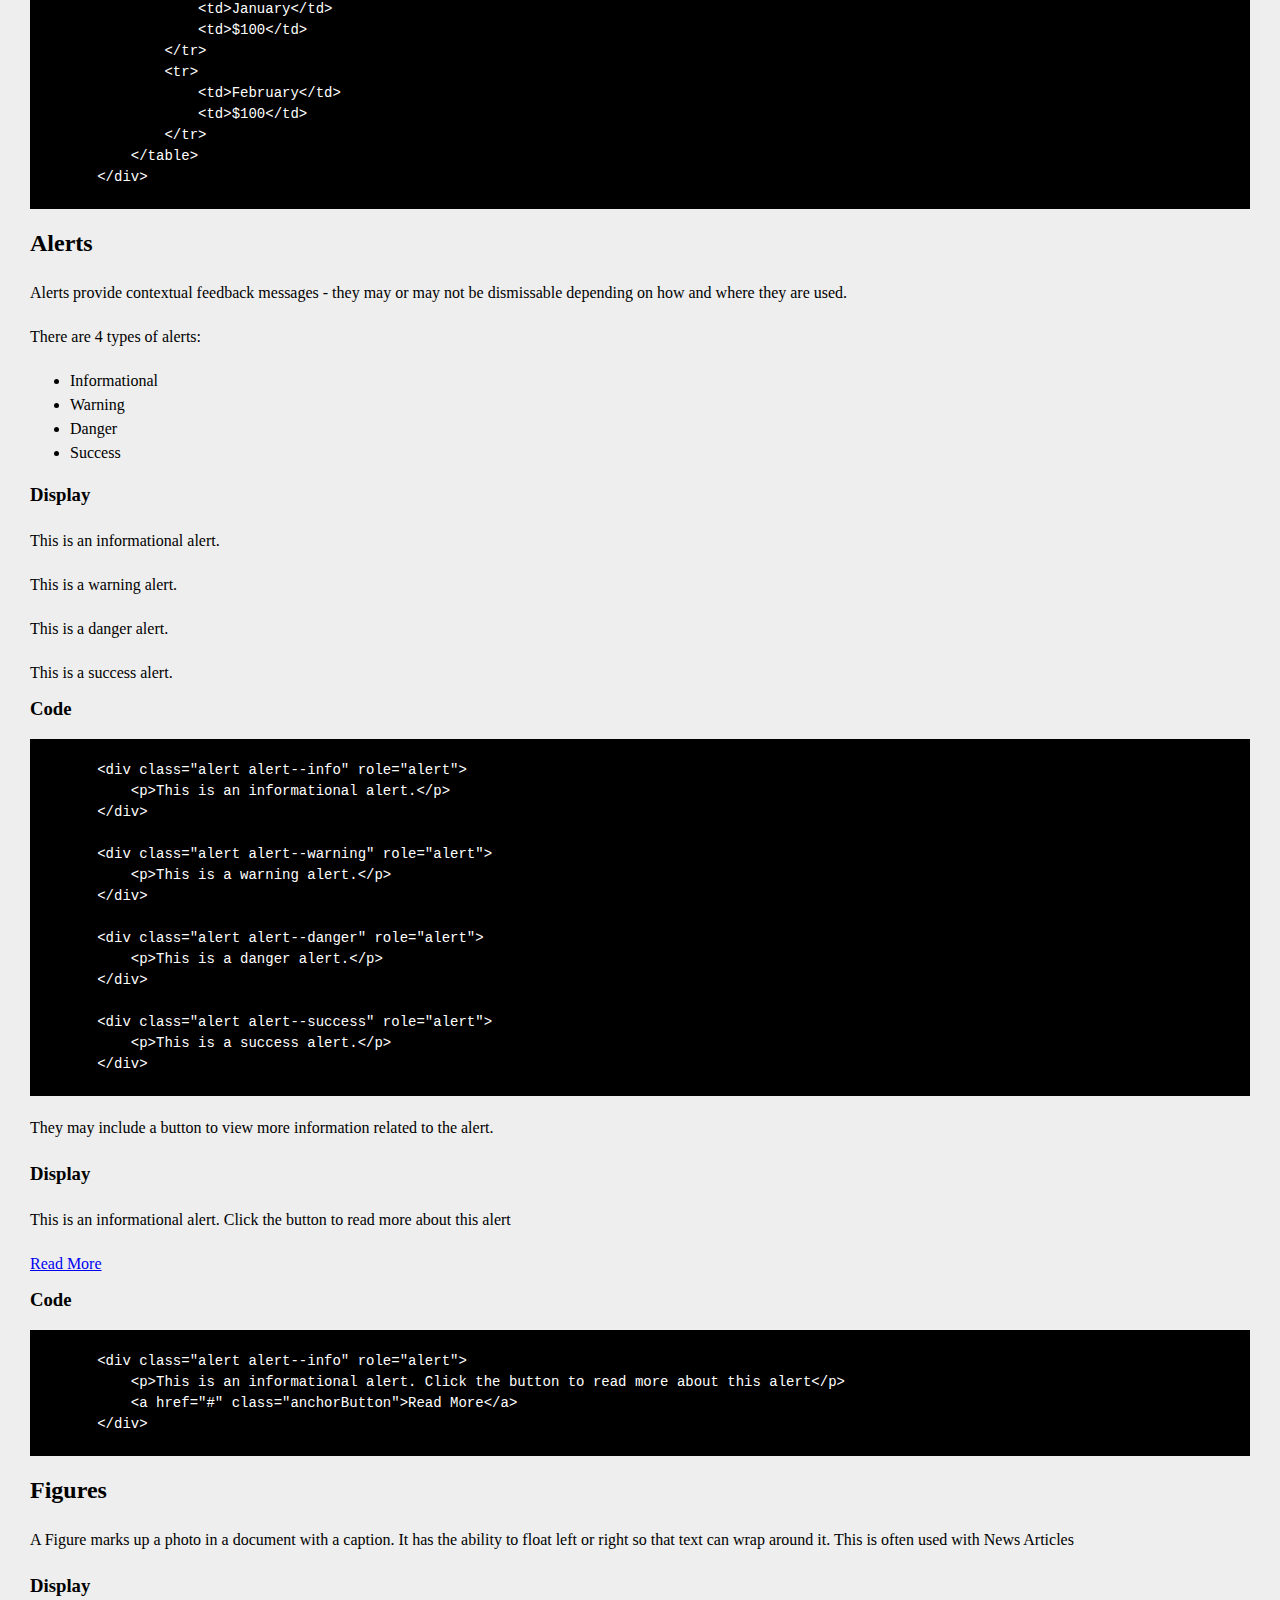
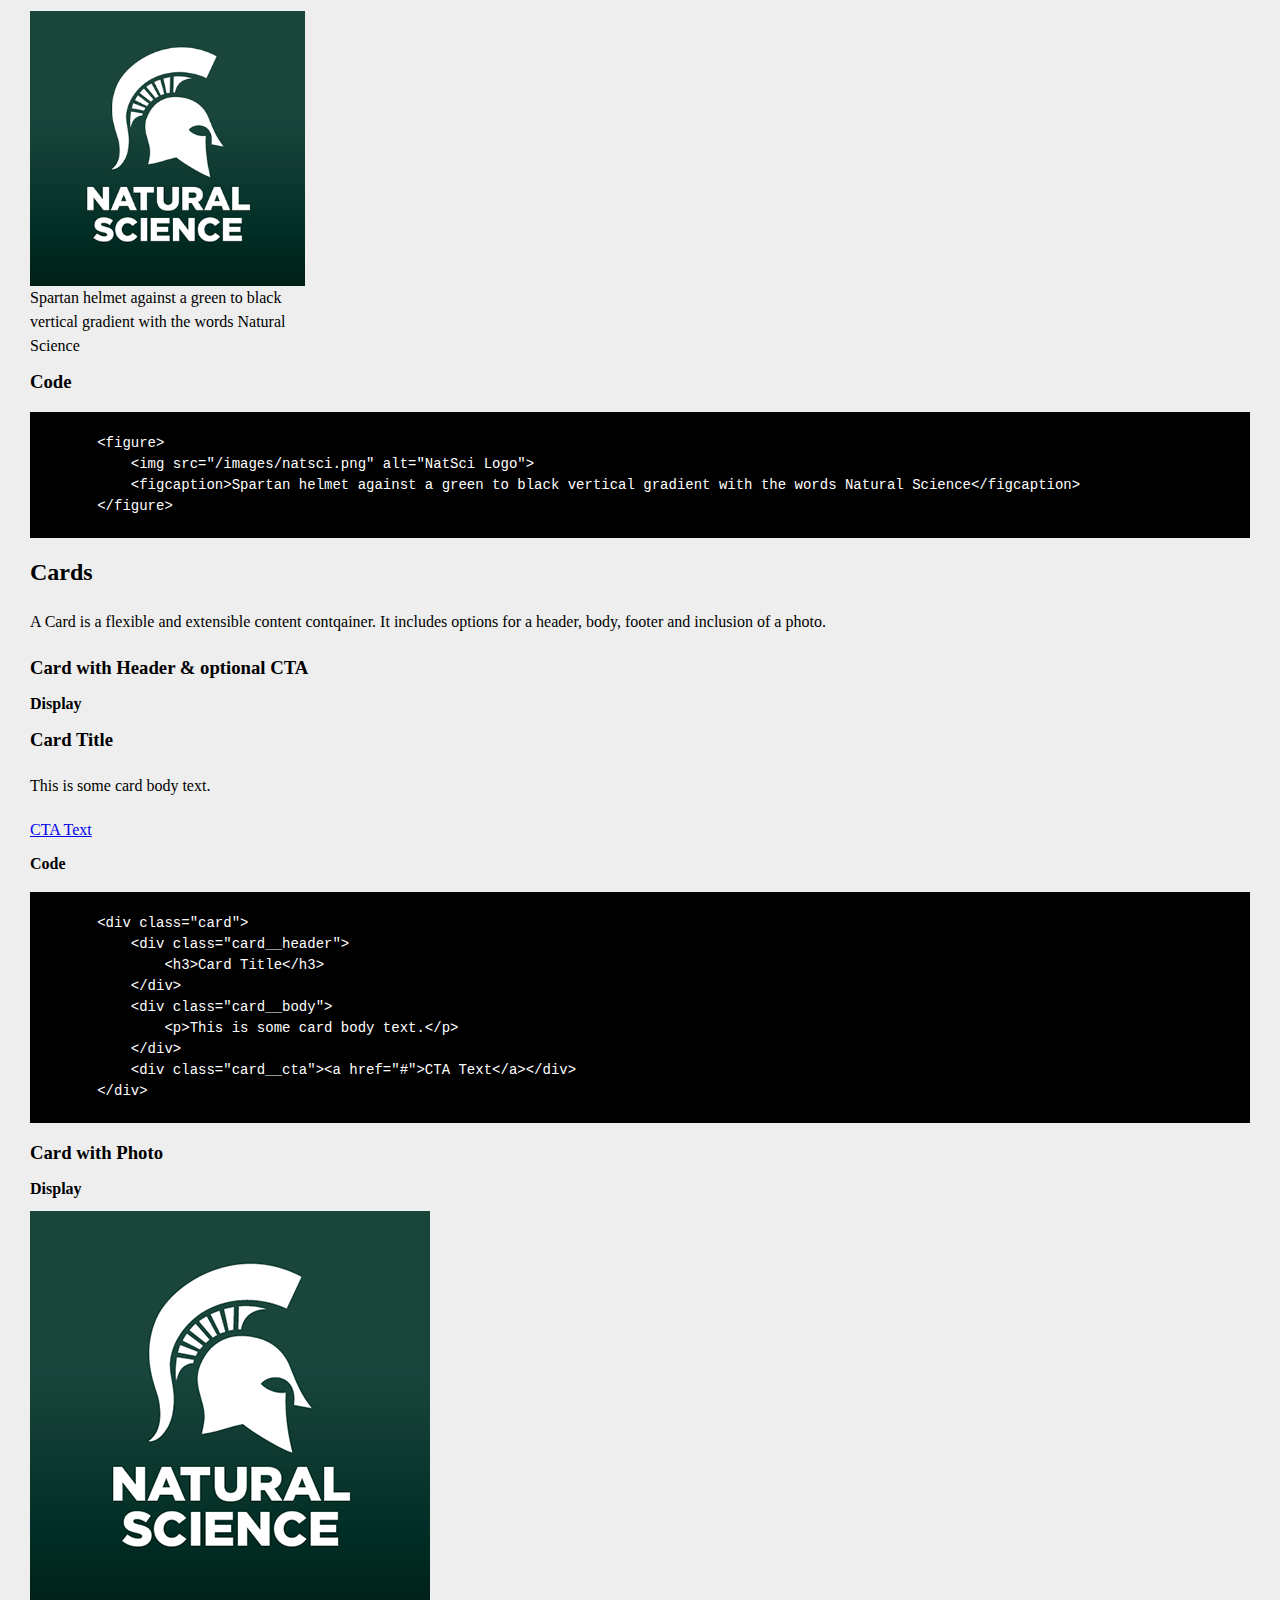
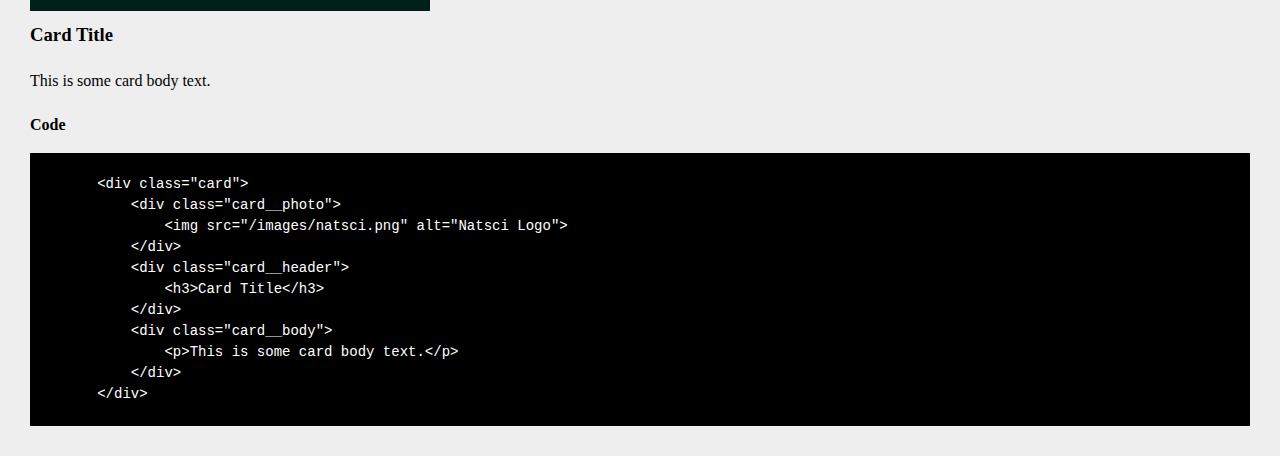
==== commit 226f56fb: "updated code for BEM" ====
--- a/index.html
+++ b/index.html
@@ -24,12 +24,12 @@
                 overflow: scroll;
             }
 
-            .grid-container {
+            .grid__container {
                 background: red;
                 border: 1px solid black;
             }
 
-            .grid-column {
+            .grid__column {
                 align-items: center;
                 background: #fff;
                 border: 1px solid black;
@@ -101,124 +101,124 @@
         <p>NatSci websites and applications are built using a responsive 12-column grid system with a 16px grid gap.</p>
         <h3>Span 1</h3>
         <h4>Display</h4>
-        <div class="grid-container">
-            <div class="grid-column grid-column-span-1">.grid-column-span-1</div>
-            <div class="grid-column grid-column-span-1">.grid-column-span-1</div>
-            <div class="grid-column grid-column-span-1">.grid-column-span-1</div>
-            <div class="grid-column grid-column-span-1">.grid-column-span-1</div>
-            <div class="grid-column grid-column-span-1">.grid-column-span-1</div>
-            <div class="grid-column grid-column-span-1">.grid-column-span-1</div>
-            <div class="grid-column grid-column-span-1">.grid-column-span-1</div>
-            <div class="grid-column grid-column-span-1">.grid-column-span-1</div>
-            <div class="grid-column grid-column-span-1">.grid-column-span-1</div>
-            <div class="grid-column grid-column-span-1">.grid-column-span-1</div>
-            <div class="grid-column grid-column-span-1">.grid-column-span-1</div>
-            <div class="grid-column grid-column-span-1">.grid-column-span-1</div>
-        </div>
-        <h4>Code</h4>
-        <pre><code>
-        &lt;div class=&quot;grid-container&quot;&gt;
-            &lt;div class=&quot;grid-column grid-column-span-1&quot;&gt;.grid-column-span-1&lt;/div&gt;
-            &lt;div class=&quot;grid-column grid-column-span-1&quot;&gt;.grid-column-span-1&lt;/div&gt;
-            &lt;div class=&quot;grid-column grid-column-span-1&quot;&gt;.grid-column-span-1&lt;/div&gt;
-            &lt;div class=&quot;grid-column grid-column-span-1&quot;&gt;.grid-column-span-1&lt;/div&gt;
-            &lt;div class=&quot;grid-column grid-column-span-1&quot;&gt;.grid-column-span-1&lt;/div&gt;
-            &lt;div class=&quot;grid-column grid-column-span-1&quot;&gt;.grid-column-span-1&lt;/div&gt;
-            &lt;div class=&quot;grid-column grid-column-span-1&quot;&gt;.grid-column-span-1&lt;/div&gt;
-            &lt;div class=&quot;grid-column grid-column-span-1&quot;&gt;.grid-column-span-1&lt;/div&gt;
-            &lt;div class=&quot;grid-column grid-column-span-1&quot;&gt;.grid-column-span-1&lt;/div&gt;
-            &lt;div class=&quot;grid-column grid-column-span-1&quot;&gt;.grid-column-span-1&lt;/div&gt;
-            &lt;div class=&quot;grid-column grid-column-span-1&quot;&gt;.grid-column-span-1&lt;/div&gt;
-            &lt;div class=&quot;grid-column grid-column-span-1&quot;&gt;.grid-column-span-1&lt;/div&gt;
+        <div class="grid__container">
+            <div class="grid__column grid__column--span1">.grid__column--span1</div>
+            <div class="grid__column grid__column--span1">.grid__column--span1</div>
+            <div class="grid__column grid__column--span1">.grid__column--span1</div>
+            <div class="grid__column grid__column--span1">.grid__column--span1</div>
+            <div class="grid__column grid__column--span1">.grid__column--span1</div>
+            <div class="grid__column grid__column--span1">.grid__column--span1</div>
+            <div class="grid__column grid__column--span1">.grid__column--span1</div>
+            <div class="grid__column grid__column--span1">.grid__column--span1</div>
+            <div class="grid__column grid__column--span1">.grid__column--span1</div>
+            <div class="grid__column grid__column--span1">.grid__column--span1</div>
+            <div class="grid__column grid__column--span1">.grid__column--span1</div>
+            <div class="grid__column grid__column--span1">.grid__column--span1</div>
+        </div>
+        <h4>Code</h4>
+        <pre><code>
+        &lt;div class=&quot;grid__container&quot;&gt;
+            &lt;div class=&quot;grid__column grid__column--span1&quot;&gt;.grid__column--span1&lt;/div&gt;
+            &lt;div class=&quot;grid__column grid__column--span1&quot;&gt;.grid__column--span1&lt;/div&gt;
+            &lt;div class=&quot;grid__column grid__column--span1&quot;&gt;.grid__column--span1&lt;/div&gt;
+            &lt;div class=&quot;grid__column grid__column--span1&quot;&gt;.grid__column--span1&lt;/div&gt;
+            &lt;div class=&quot;grid__column grid__column--span1&quot;&gt;.grid__column--span1&lt;/div&gt;
+            &lt;div class=&quot;grid__column grid__column--span1&quot;&gt;.grid__column--span1&lt;/div&gt;
+            &lt;div class=&quot;grid__column grid__column--span1&quot;&gt;.grid__column--span1&lt;/div&gt;
+            &lt;div class=&quot;grid__column grid__column--span1&quot;&gt;.grid__column--span1&lt;/div&gt;
+            &lt;div class=&quot;grid__column grid__column--span1&quot;&gt;.grid__column--span1&lt;/div&gt;
+            &lt;div class=&quot;grid__column grid__column--span1&quot;&gt;.grid__column--span1&lt;/div&gt;
+            &lt;div class=&quot;grid__column grid__column--span1&quot;&gt;.grid__column--span1&lt;/div&gt;
+            &lt;div class=&quot;grid__column grid__column--span1&quot;&gt;.grid__column--span1&lt;/div&gt;
         &lt;/div&gt;
         </code></pre>
 
         <h3>Span 2</h3>
         <p>Columns can span multiple grid columns. This example shows 6 columns that each span 2 grid columns.</p>
         <h4>Display</h4>
-        <div class="grid-container">
-            <div class="grid-column grid-column-span-2">.grid-column-span-2</div>
-            <div class="grid-column grid-column-span-2">.grid-column-span-2</div>
-            <div class="grid-column grid-column-span-2">.grid-column-span-2</div>
-            <div class="grid-column grid-column-span-2">.grid-column-span-2</div>
-            <div class="grid-column grid-column-span-2">.grid-column-span-2</div>
-            <div class="grid-column grid-column-span-2">.grid-column-span-2</div>
-        </div>
-        <h4>Code</h4>
-        <pre><code>
-        &lt;div class=&quot;grid-container&quot;&gt;
-            &lt;div class=&quot;grid-column grid-column-span-2&quot;&gt;.grid-column-span-2&lt;/div&gt;
-            &lt;div class=&quot;grid-column grid-column-span-2&quot;&gt;.grid-column-span-2&lt;/div&gt;
-            &lt;div class=&quot;grid-column grid-column-span-2&quot;&gt;.grid-column-span-2&lt;/div&gt;
-            &lt;div class=&quot;grid-column grid-column-span-2&quot;&gt;.grid-column-span-2&lt;/div&gt;
-            &lt;div class=&quot;grid-column grid-column-span-2&quot;&gt;.grid-column-span-2&lt;/div&gt;
-            &lt;div class=&quot;grid-column grid-column-span-2&quot;&gt;.grid-column-span-2&lt;/div&gt;
+        <div class="grid__container">
+            <div class="grid__column grid__column--span2">.grid__column--span2</div>
+            <div class="grid__column grid__column--span2">.grid__column--span2</div>
+            <div class="grid__column grid__column--span2">.grid__column--span2</div>
+            <div class="grid__column grid__column--span2">.grid__column--span2</div>
+            <div class="grid__column grid__column--span2">.grid__column--span2</div>
+            <div class="grid__column grid__column--span2">.grid__column--span2</div>
+        </div>
+        <h4>Code</h4>
+        <pre><code>
+        &lt;div class=&quot;grid__container&quot;&gt;
+            &lt;div class=&quot;grid__column grid__column--span2&quot;&gt;.grid__column--span2&lt;/div&gt;
+            &lt;div class=&quot;grid__column grid__column--span2&quot;&gt;.grid__column--span2&lt;/div&gt;
+            &lt;div class=&quot;grid__column grid__column--span2&quot;&gt;.grid__column--span2&lt;/div&gt;
+            &lt;div class=&quot;grid__column grid__column--span2&quot;&gt;.grid__column--span2&lt;/div&gt;
+            &lt;div class=&quot;grid__column grid__column--span2&quot;&gt;.grid__column--span2&lt;/div&gt;
+            &lt;div class=&quot;grid__column grid__column--span2&quot;&gt;.grid__column--span2&lt;/div&gt;
         &lt;/div&gt;
         </code></pre>
 
         <h3>Span 3</h3>
         <p>Columns can span multiple grid columns. This example shows 4 columns that each span 3 grid columns.</p>
         <h4>Display</h4>
-        <div class="grid-container">
-            <div class="grid-column grid-column-span-3">.grid-column-span-3</div>
-            <div class="grid-column grid-column-span-3">.grid-column-span-3</div>
-            <div class="grid-column grid-column-span-3">.grid-column-span-3</div>
-            <div class="grid-column grid-column-span-3">.grid-column-span-3</div>
-        </div>
-        <h4>Code</h4>
-        <pre><code>
-        &lt;div class=&quot;grid-container&quot;&gt;
-            &lt;div class=&quot;grid-column grid-column-span-3&quot;&gt;.grid-column-span-3&lt;/div&gt;
-            &lt;div class=&quot;grid-column grid-column-span-3&quot;&gt;.grid-column-span-3&lt;/div&gt;
-            &lt;div class=&quot;grid-column grid-column-span-3&quot;&gt;.grid-column-span-3&lt;/div&gt;
-            &lt;div class=&quot;grid-column grid-column-span-3&quot;&gt;.grid-column-span-3&lt;/div&gt;
+        <div class="grid__container">
+            <div class="grid__column grid__column--span3">.grid__column--span3</div>
+            <div class="grid__column grid__column--span3">.grid__column--span3</div>
+            <div class="grid__column grid__column--span3">.grid__column--span3</div>
+            <div class="grid__column grid__column--span3">.grid__column--span3</div>
+        </div>
+        <h4>Code</h4>
+        <pre><code>
+        &lt;div class=&quot;grid__container&quot;&gt;
+            &lt;div class=&quot;grid__column grid__column--span3&quot;&gt;.grid__column--span3&lt;/div&gt;
+            &lt;div class=&quot;grid__column grid__column--span3&quot;&gt;.grid__column--span3&lt;/div&gt;
+            &lt;div class=&quot;grid__column grid__column--span3&quot;&gt;.grid__column--span3&lt;/div&gt;
+            &lt;div class=&quot;grid__column grid__column--span3&quot;&gt;.grid__column--span3&lt;/div&gt;
         &lt;/div&gt;
         </code></pre>
 
         <h3>Span 4</h3>
         <p>Columns can span multiple grid columns. This example shows 3 columns that each span 4 grid columns.</p>
         <h4>Display</h4>
-        <div class="grid-container">
-            <div class="grid-column grid-column-span-4">.grid-column-span-4</div>
-            <div class="grid-column grid-column-span-4">.grid-column-span-4</div>
-            <div class="grid-column grid-column-span-4">.grid-column-span-4</div>
-        </div>
-        <h4>Code</h4>
-        <pre><code>
-        &lt;div class=&quot;grid-container&quot;&gt;
-            &lt;div class=&quot;grid-column grid-column-span-4&quot;&gt;.grid-column-span-4&lt;/div&gt;
-            &lt;div class=&quot;grid-column grid-column-span-4&quot;&gt;.grid-column-span-4&lt;/div&gt;
-            &lt;div class=&quot;grid-column grid-column-span-4&quot;&gt;.grid-column-span-4&lt;/div&gt;
+        <div class="grid__container">
+            <div class="grid__column grid__column--span4">.grid__column--span4</div>
+            <div class="grid__column grid__column--span4">.grid__column--span4</div>
+            <div class="grid__column grid__column--span4">.grid__column--span4</div>
+        </div>
+        <h4>Code</h4>
+        <pre><code>
+        &lt;div class=&quot;grid__container&quot;&gt;
+            &lt;div class=&quot;grid__column grid__column--span4&quot;&gt;.grid__column--span4&lt;/div&gt;
+            &lt;div class=&quot;grid__column grid__column--span4&quot;&gt;.grid__column--span4&lt;/div&gt;
+            &lt;div class=&quot;grid__column grid__column--span4&quot;&gt;.grid__column--span4&lt;/div&gt;
         &lt;/div&gt;     
         </code></pre>
 
         <h3>Span 6</h3>
         <p>Columns can span multiple grid columns. This example shows 2 columns that each span 6 grid columns.</p>
         <h4>Display</h4>
-        <div class="grid-container">
-            <div class="grid-column grid-column-span-6">.grid-column-span-6</div>
-            <div class="grid-column grid-column-span-6">.grid-column-span-6</div>
-        </div>
-        <h4>Code</h4>
-        <pre><code>
-            &lt;div class=&quot;grid-container&quot;&gt;
-                &lt;div class=&quot;grid-column grid-column-span-6&quot;&gt;.grid-column-span-6&lt;/div&gt;
-                &lt;div class=&quot;grid-column grid-column-span-6&quot;&gt;.grid-column-span-6&lt;/div&gt;
+        <div class="grid__container">
+            <div class="grid__column grid__column--span6">.grid__column--span6</div>
+            <div class="grid__column grid__column--span6">.grid__column--span6</div>
+        </div>
+        <h4>Code</h4>
+        <pre><code>
+            &lt;div class=&quot;grid__container&quot;&gt;
+                &lt;div class=&quot;grid__column grid__column--span6&quot;&gt;.grid__column--span6&lt;/div&gt;
+                &lt;div class=&quot;grid__column grid__column--span6&quot;&gt;.grid__column--span6&lt;/div&gt;
             &lt;/div&gt;
         </code></pre>
 
         <h3>Mix & Match Span</h3>
         <p>You can use different span modifiers within a grid to have columns of differing widths. This example shows two columns: one spanning 8 grid columns and one spanning 4 grid columns. As long as the total adds up to 12, you can use any combination of span modifiers.</p>
         <h4>Display</h4>
-        <div class="grid-container">
-            <div class="grid-column grid-column-span-8">.grid-column-span-8</div>
-            <div class="grid-column grid-column-span-4">.grid-column-span-4</div>
-        </div>
-        <h4>Code</h4>
-        <pre><code>
-        &lt;div class=&quot;grid-container&quot;&gt;
-            &lt;div class=&quot;grid-column grid-column-span-8&quot;&gt;.grid-column-span-8&lt;/div&gt;
-            &lt;div class=&quot;grid-column grid-column-span-4&quot;&gt;.grid-column-span-4&lt;/div&gt;
+        <div class="grid__container">
+            <div class="grid__column grid__column--span8">.grid__column--span8</div>
+            <div class="grid__column grid__column--span4">.grid__column--span4</div>
+        </div>
+        <h4>Code</h4>
+        <pre><code>
+        &lt;div class=&quot;grid__container&quot;&gt;
+            &lt;div class=&quot;grid__column grid__column--span8&quot;&gt;.grid__column--span8&lt;/div&gt;
+            &lt;div class=&quot;grid__column grid__column--span4&quot;&gt;.grid__column--span4&lt;/div&gt;
         &lt;/div&gt;
         </code></pre>
         <hr>
@@ -491,50 +491,50 @@
             <li>Success</li>
         </ul>
         <h3>Display</h3>
-        <div class="alert alert-info" role="alert">
+        <div class="alert alert--info" role="alert">
             <p>This is an informational alert.</p>
         </div>
-        <div class="alert alert-warning" role="alert">
+        <div class="alert alert--warning" role="alert">
             <p>This is a warning alert.</p>
         </div>
 
-        <div class="alert alert-danger" role="alert">
+        <div class="alert alert--danger" role="alert">
            <p>This is a danger alert.</p>
         </div>
 
-        <div class="alert alert-success" role="alert">
+        <div class="alert alert--success" role="alert">
             This is a success alert.
         </div>
 
         <h3>Code</h3>
         <pre><code>
-        &lt;div class=&quot;alert alert-info&quot; role=&quot;alert&quot;&gt;
+        &lt;div class=&quot;alert alert--info&quot; role=&quot;alert&quot;&gt;
             &lt;p&gt;This is an informational alert.&lt;/p&gt;
         &lt;/div&gt;
 
-        &lt;div class=&quot;alert alert-warning&quot; role=&quot;alert&quot;&gt;
+        &lt;div class=&quot;alert alert--warning&quot; role=&quot;alert&quot;&gt;
             &lt;p&gt;This is a warning alert.&lt;/p&gt;
         &lt;/div&gt;
 
-        &lt;div class=&quot;alert alert-danger&quot; role=&quot;alert&quot;&gt;
+        &lt;div class=&quot;alert alert--danger&quot; role=&quot;alert&quot;&gt;
             &lt;p&gt;This is a danger alert.&lt;/p&gt;
         &lt;/div&gt;
 
-        &lt;div class=&quot;alert alert-success&quot; role=&quot;alert&quot;&gt;
+        &lt;div class=&quot;alert alert--success&quot; role=&quot;alert&quot;&gt;
             &lt;p&gt;This is a success alert.&lt;/p&gt;
         &lt;/div&gt;
         </code></pre>
      
        <p>They may include a button to view more information related to the alert.</p>
        <h3>Display</h3>
-        <div class="alert alert-info" role="alert">
+        <div class="alert alert--info" role="alert">
             <p>This is an informational alert. Click the button to read more about this alert</p>
             <a href="#" class="anchorButton">Read More</a>
         </div>
 
         <h3>Code</h3>
         <pre><code>
-        &lt;div class=&quot;alert alert-info&quot; role=&quot;alert&quot;&gt;
+        &lt;div class=&quot;alert alert--info&quot; role=&quot;alert&quot;&gt;
             &lt;p&gt;This is an informational alert. Click the button to read more about this alert&lt;/p&gt;
             &lt;a href=&quot;#&quot; class=&quot;anchorButton&quot;&gt;Read More&lt;/a&gt;
         &lt;/div&gt;
@@ -562,38 +562,38 @@
         <h3>Card with Header & optional CTA</h3>
         <h4>Display</h4>
         <div class="card">
-            <div class="card-header">
+            <div class="card__header">
                 <h3>Card Title</h3>
             </div>
-            <div class="card-body">
+            <div class="card__body">
                 <p>This is some card body text.</p>
             </div>
-            <div class="card-cta"><a href="#">CTA Text</a></div>
+            <div class="card__cta"><a href="#">CTA Text</a></div>
         </div>
 
         <h4>Code</h4>
         <pre><code>
         &lt;div class=&quot;card&quot;&gt;
-            &lt;div class=&quot;card-header&quot;&gt;
+            &lt;div class=&quot;card__header&quot;&gt;
                 &lt;h3&gt;Card Title&lt;/h3&gt;
             &lt;/div&gt;
-            &lt;div class=&quot;card-body&quot;&gt;
+            &lt;div class=&quot;card__body&quot;&gt;
                 &lt;p&gt;This is some card body text.&lt;/p&gt;
             &lt;/div&gt;
-            &lt;div class=&quot;card-cta&quot;&gt;&lt;a href=&quot;#&quot;&gt;CTA Text&lt;/a&gt;&lt;/div&gt;
+            &lt;div class=&quot;card__cta&quot;&gt;&lt;a href=&quot;#&quot;&gt;CTA Text&lt;/a&gt;&lt;/div&gt;
         &lt;/div&gt;
         </code></pre>
 
         <h3>Card with Photo</h3>
         <h4>Display</h4>
         <div class="card">
-            <div class="card-photo">
+            <div class="card__photo">
                 <img src="/images/natsci.png" alt="Natsci Logo">
             </div>
-            <div class="card-header">
+            <div class="card__header">
                 <h3>Card Title</h3>
             </div>
-            <div class="card-body">
+            <div class="card__body">
                 <p>This is some card body text.</p>
             </div>
         </div>
@@ -601,13 +601,13 @@
         <h4>Code</h4>
         <pre><code>
         &lt;div class=&quot;card&quot;&gt;
-            &lt;div class=&quot;card-photo&quot;&gt;
+            &lt;div class=&quot;card__photo&quot;&gt;
                 &lt;img src=&quot;/images/natsci.png&quot; alt=&quot;Natsci Logo&quot;&gt;
             &lt;/div&gt;
-            &lt;div class=&quot;card-header&quot;&gt;
+            &lt;div class=&quot;card__header&quot;&gt;
                 &lt;h3&gt;Card Title&lt;/h3&gt;
             &lt;/div&gt;
-            &lt;div class=&quot;card-body&quot;&gt;
+            &lt;div class=&quot;card__body&quot;&gt;
                 &lt;p&gt;This is some card body text.&lt;/p&gt;
             &lt;/div&gt;
         &lt;/div&gt;
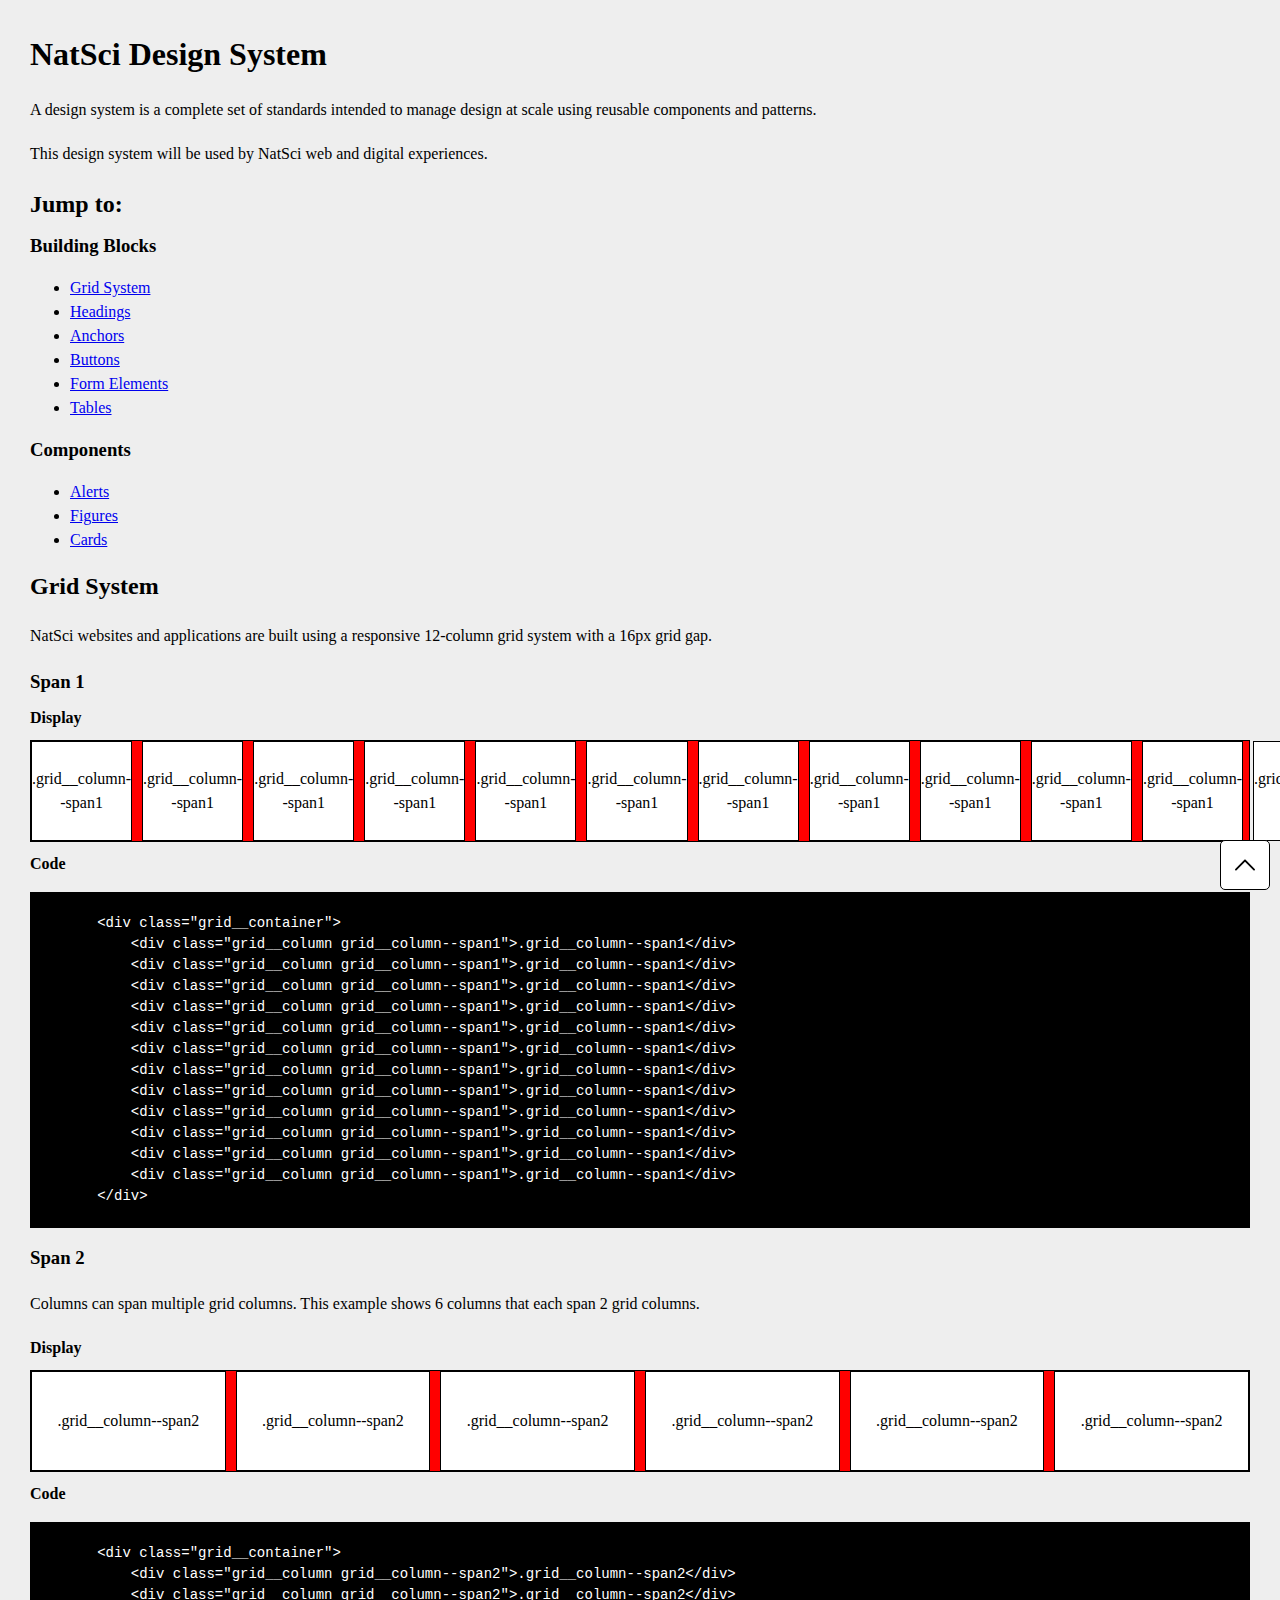
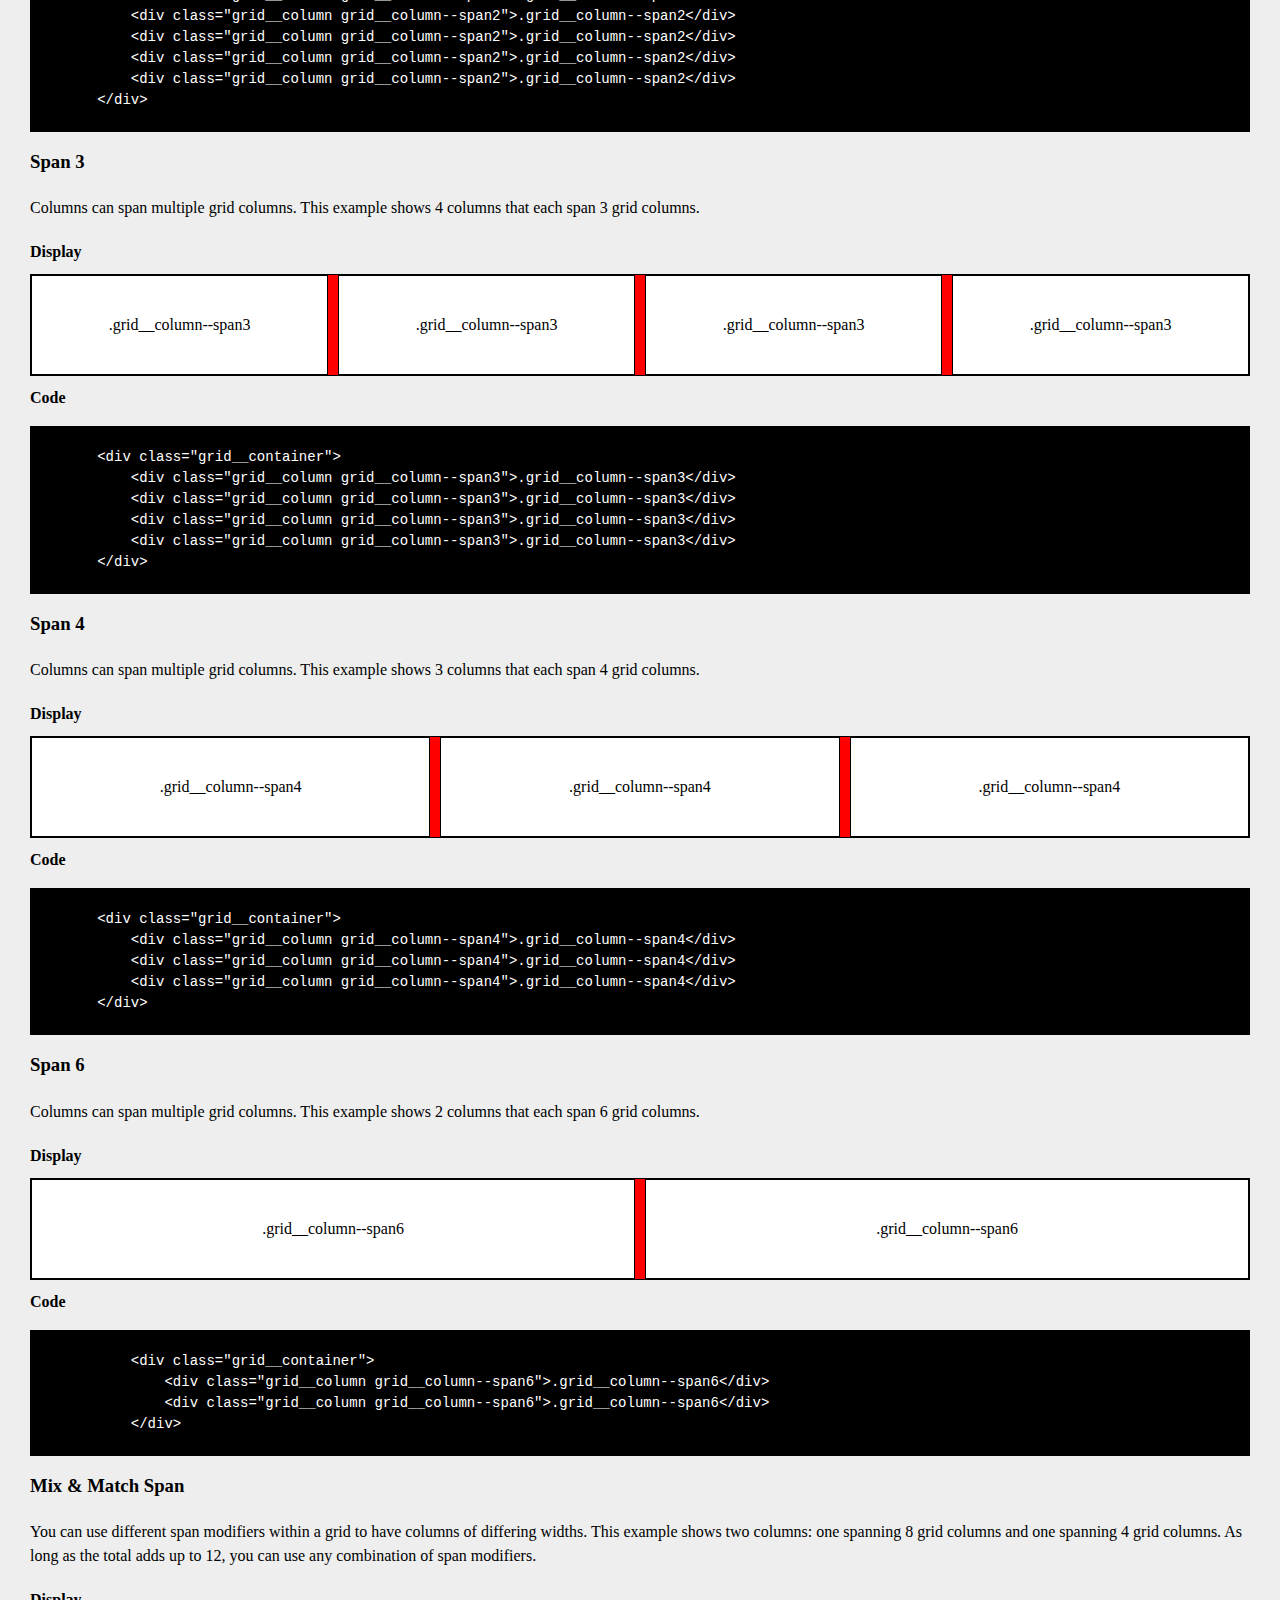
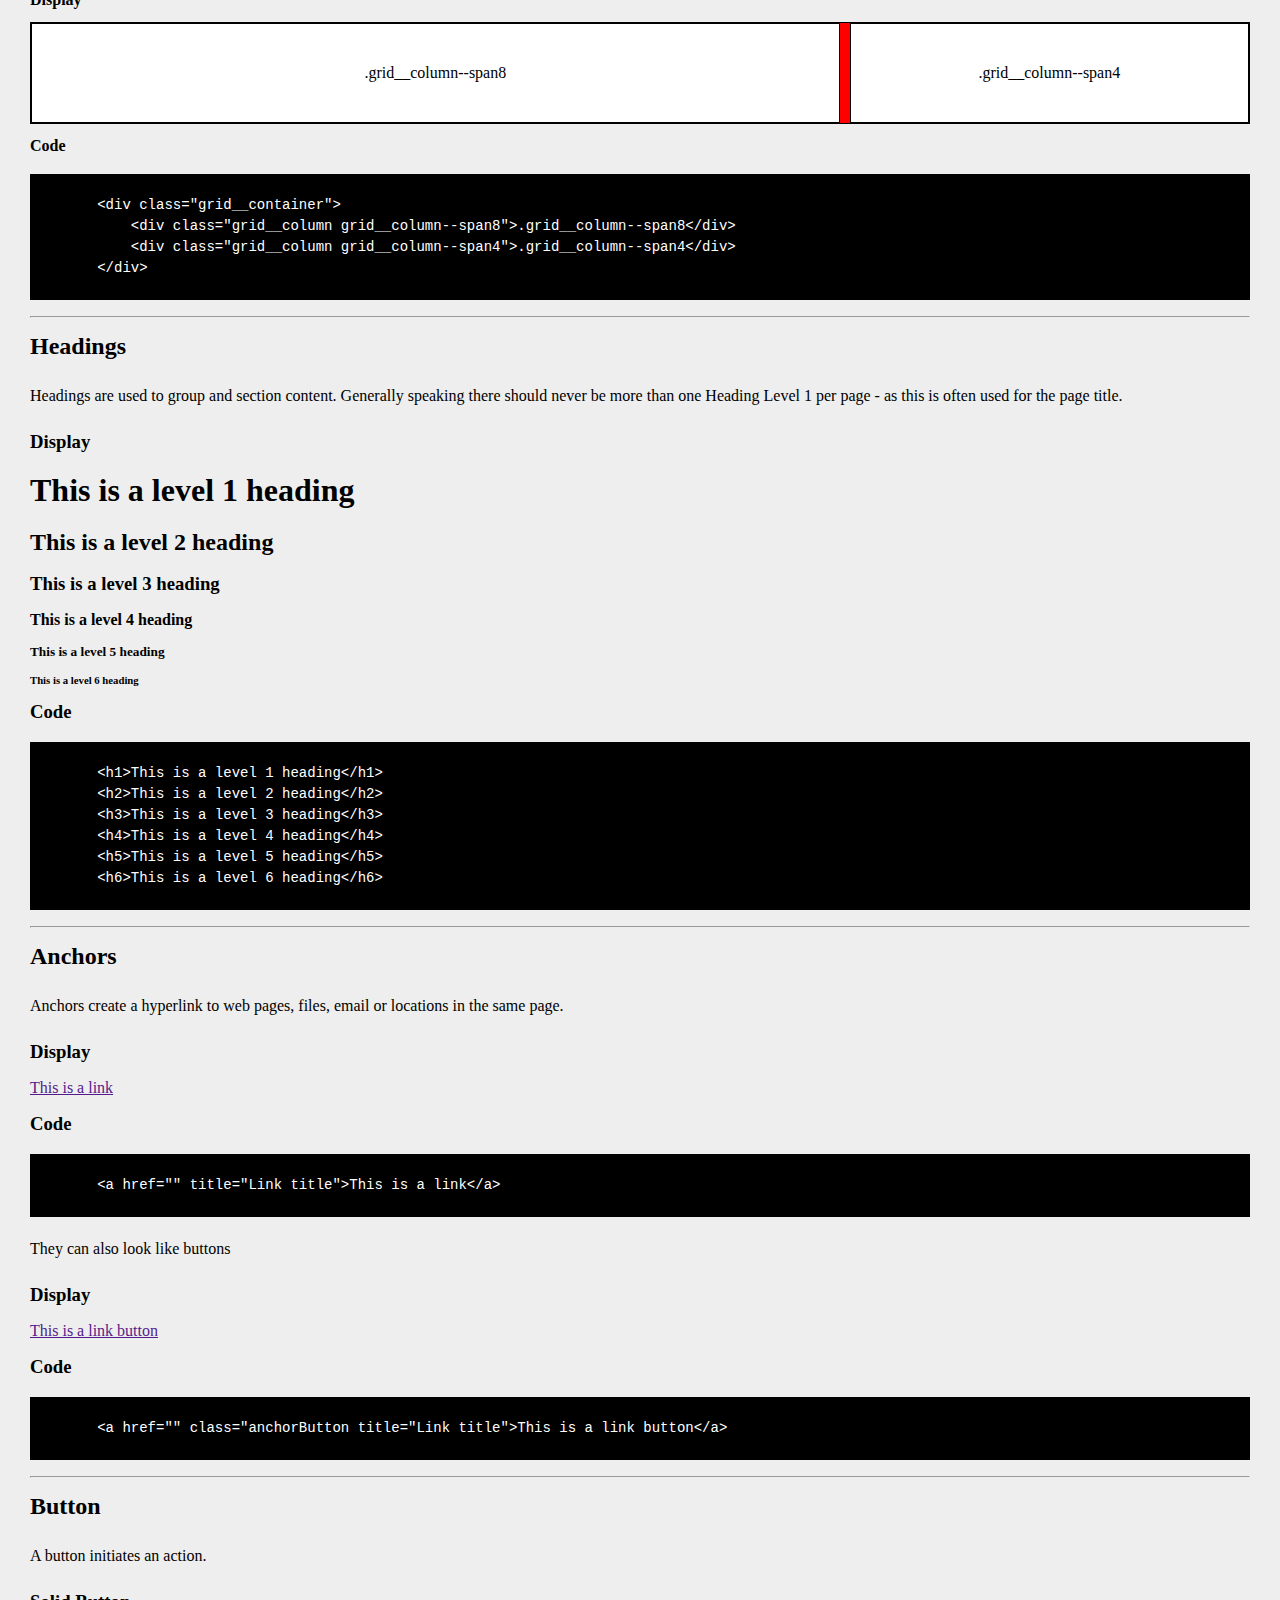
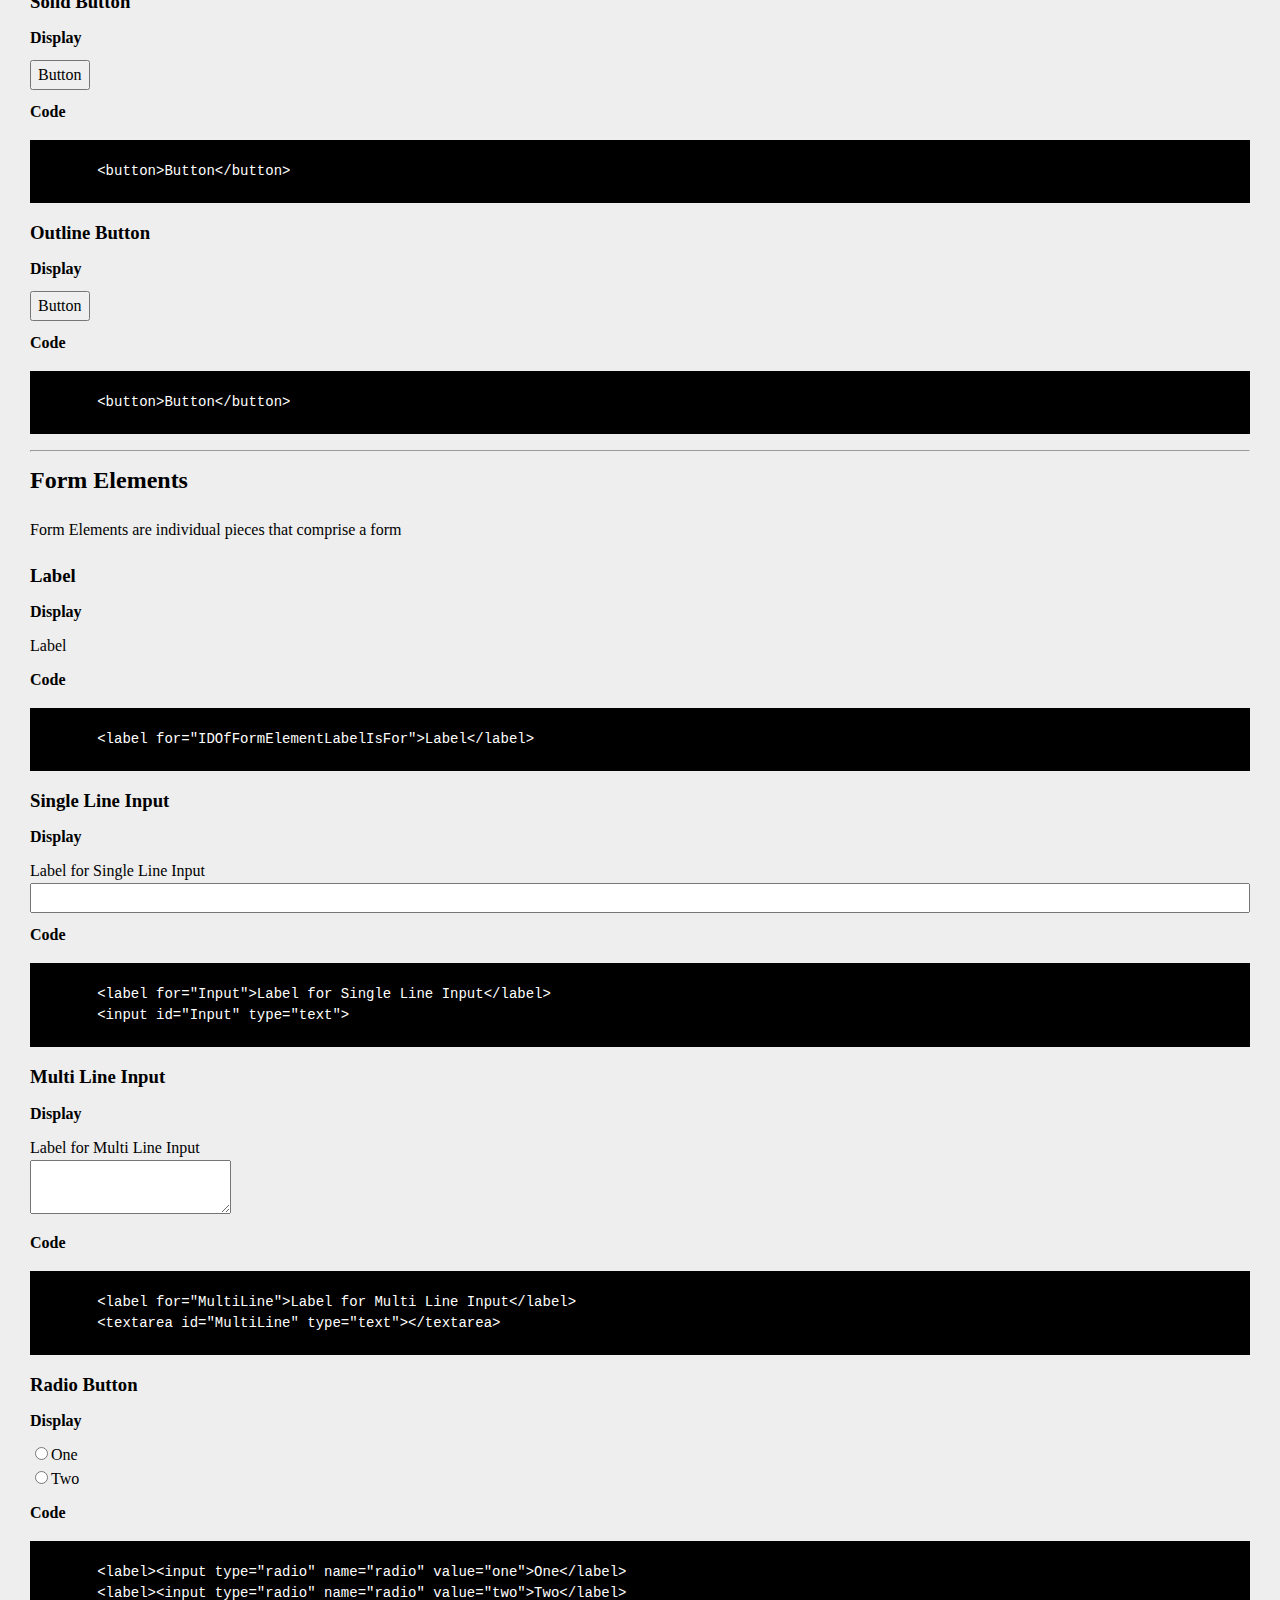
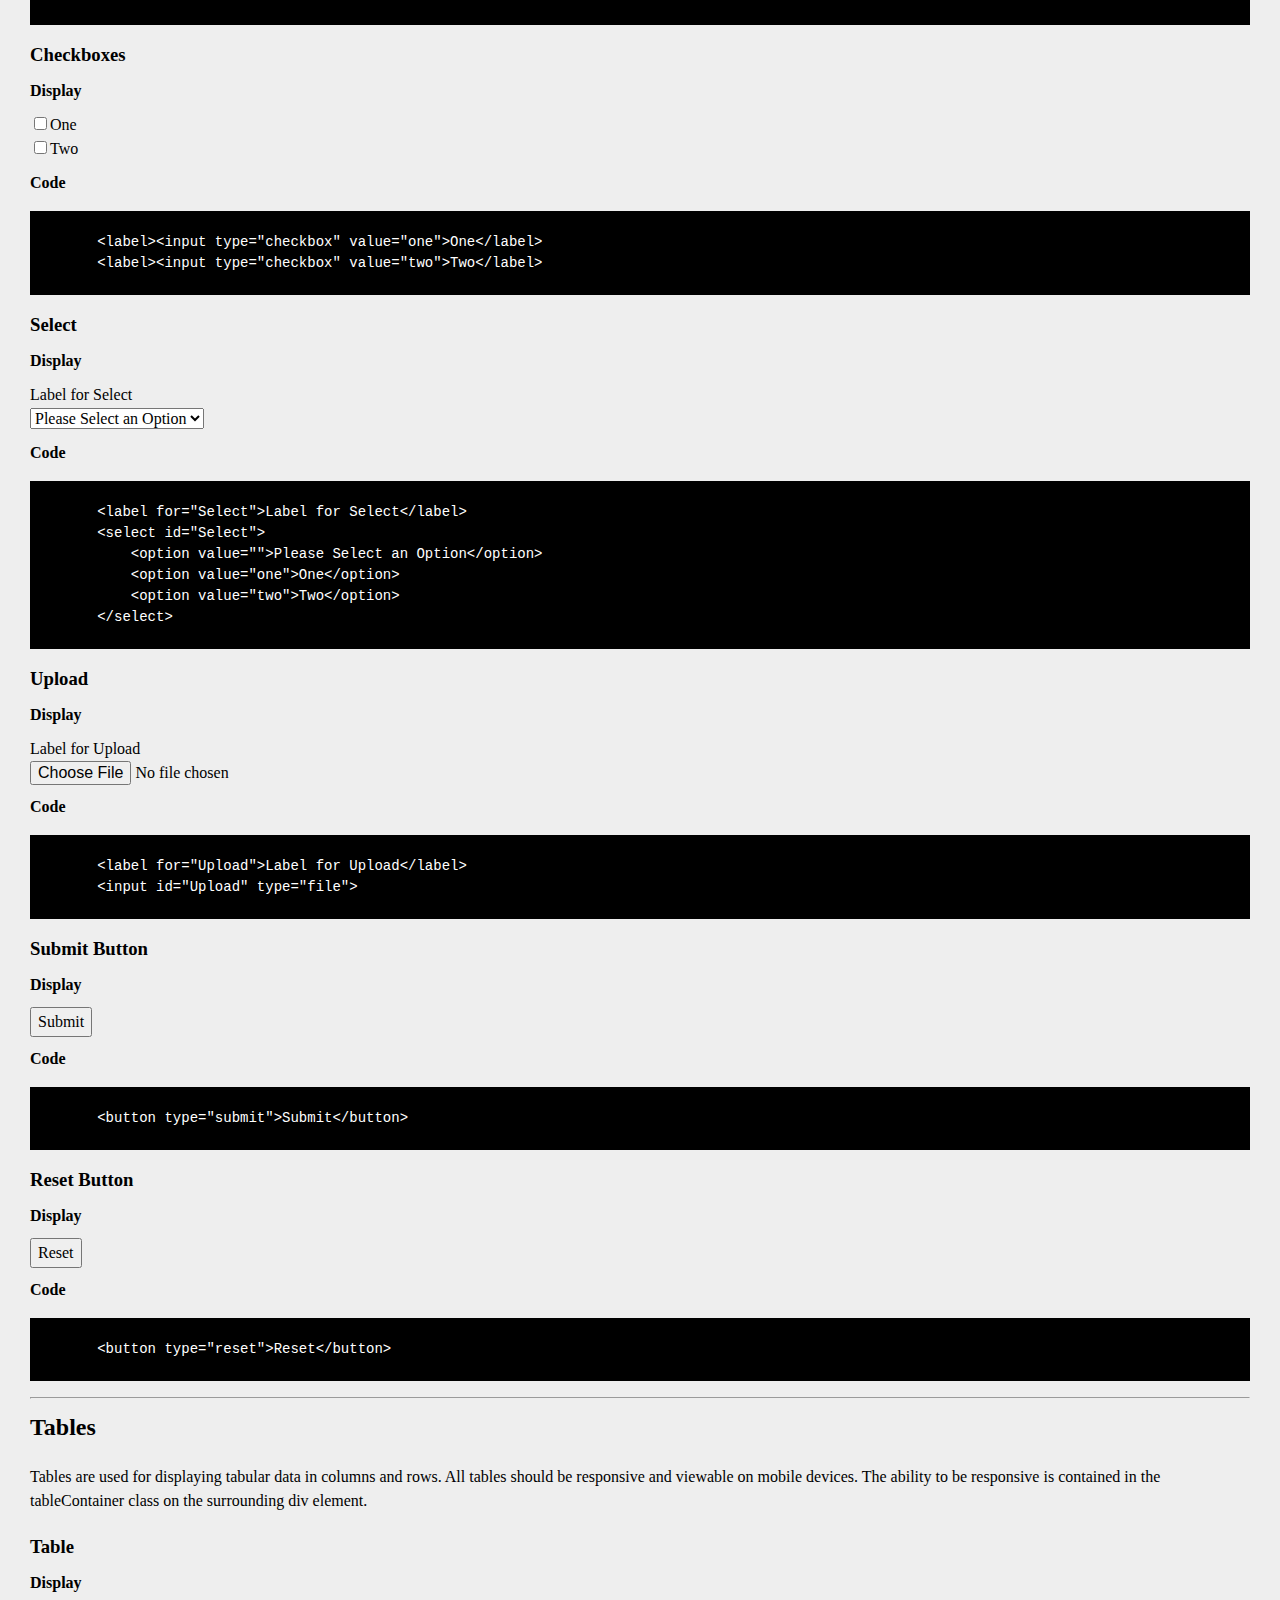
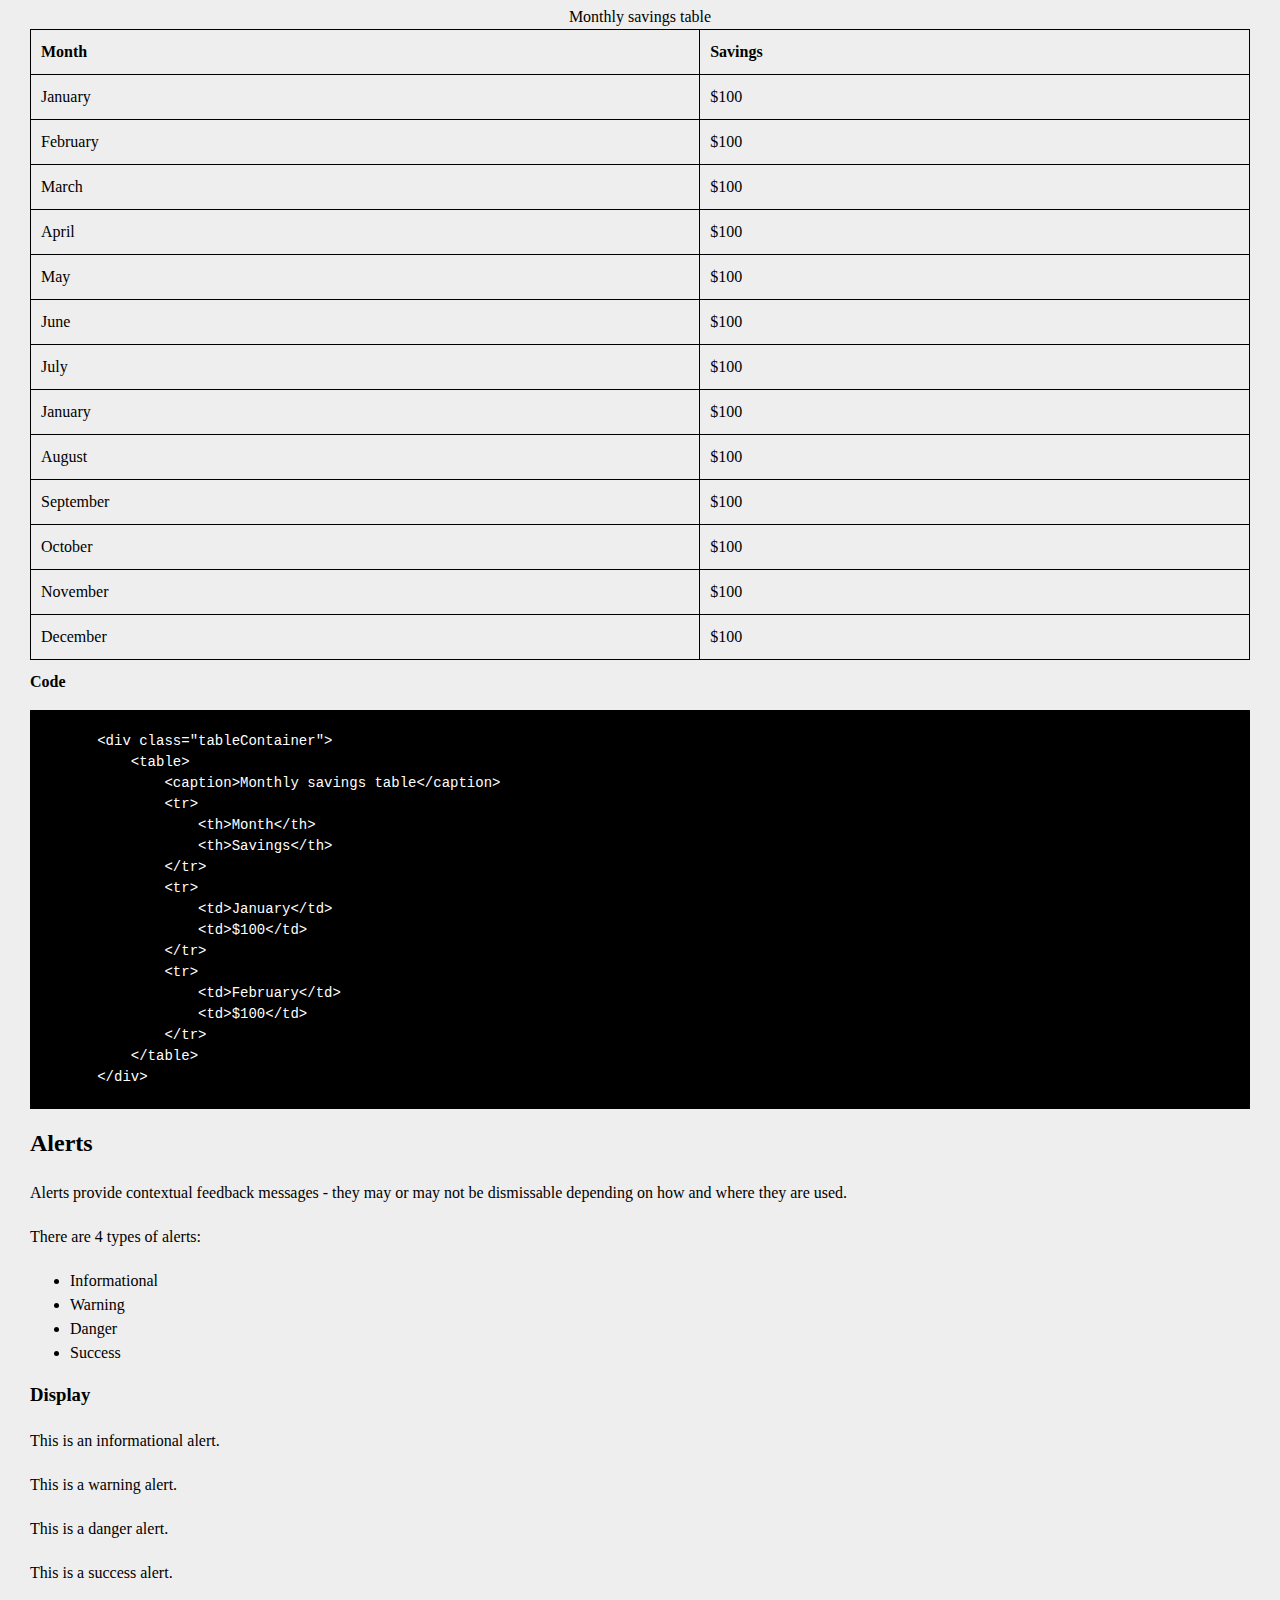
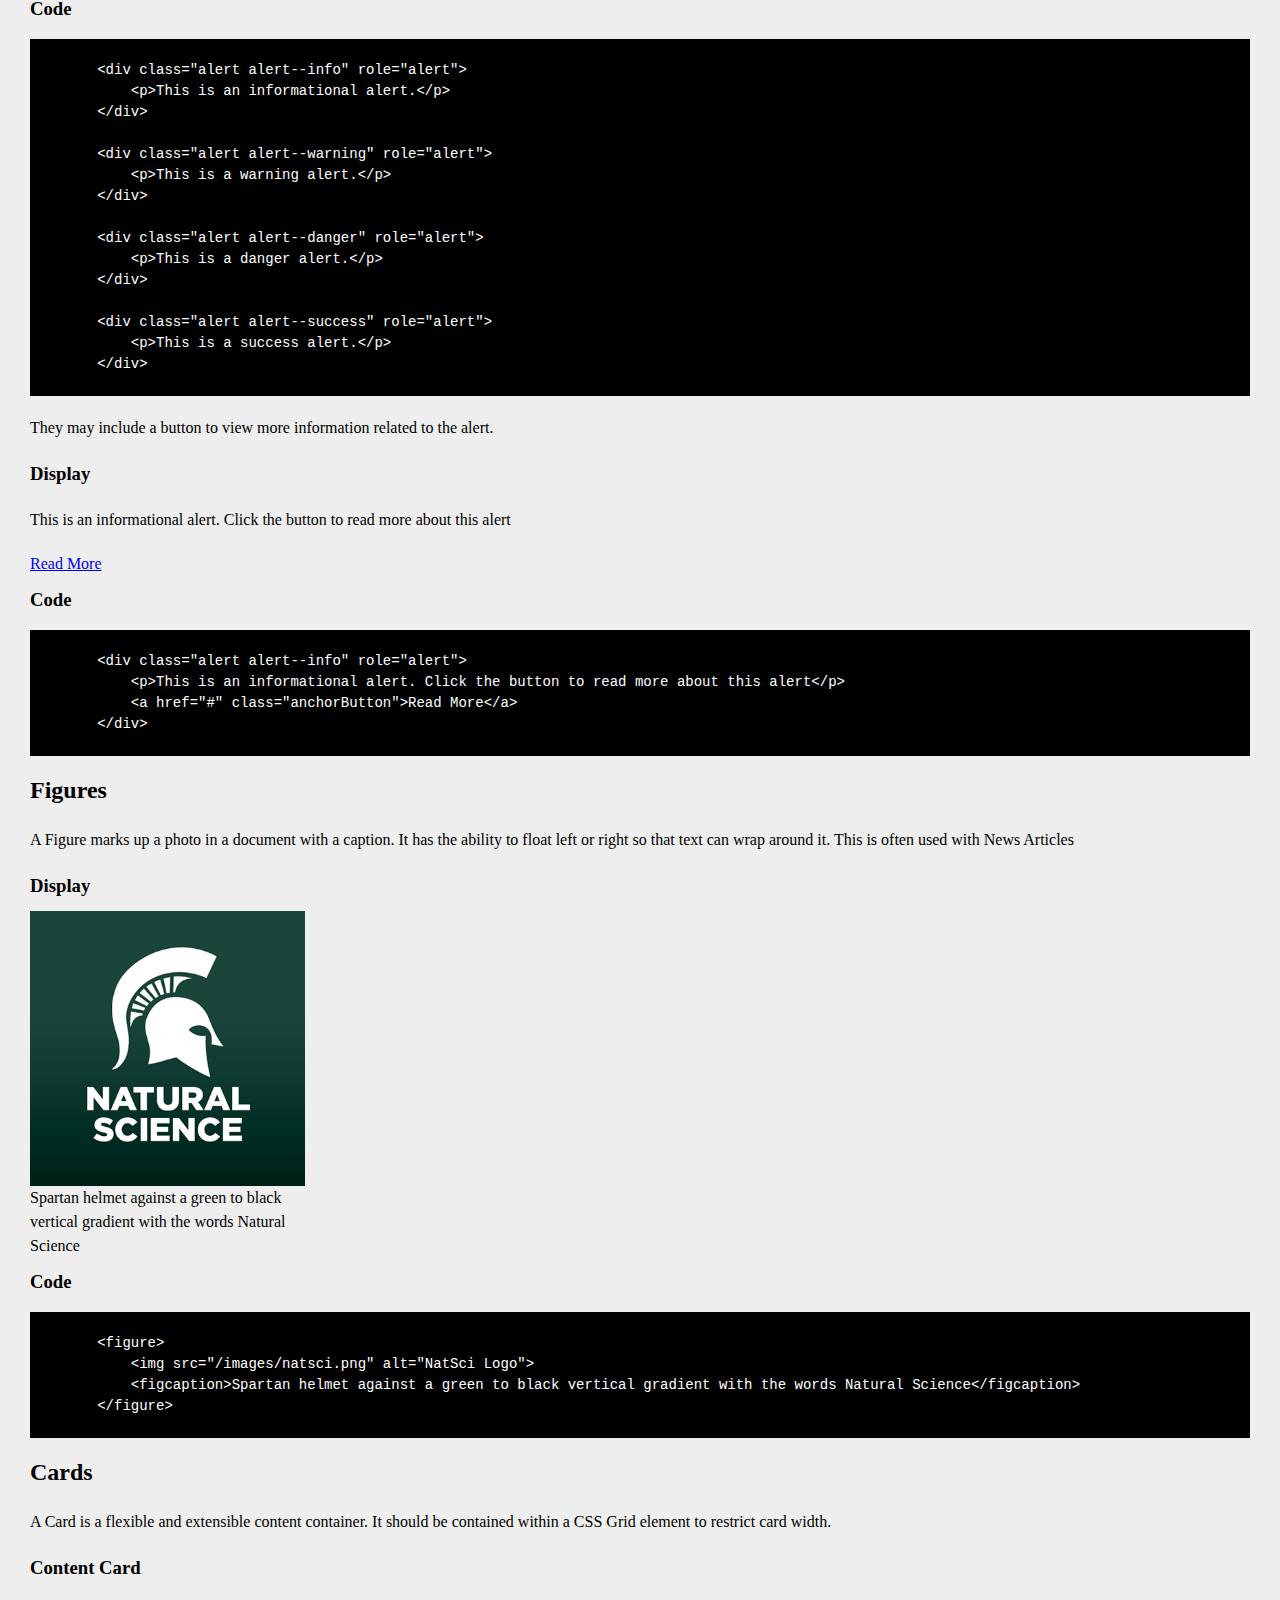
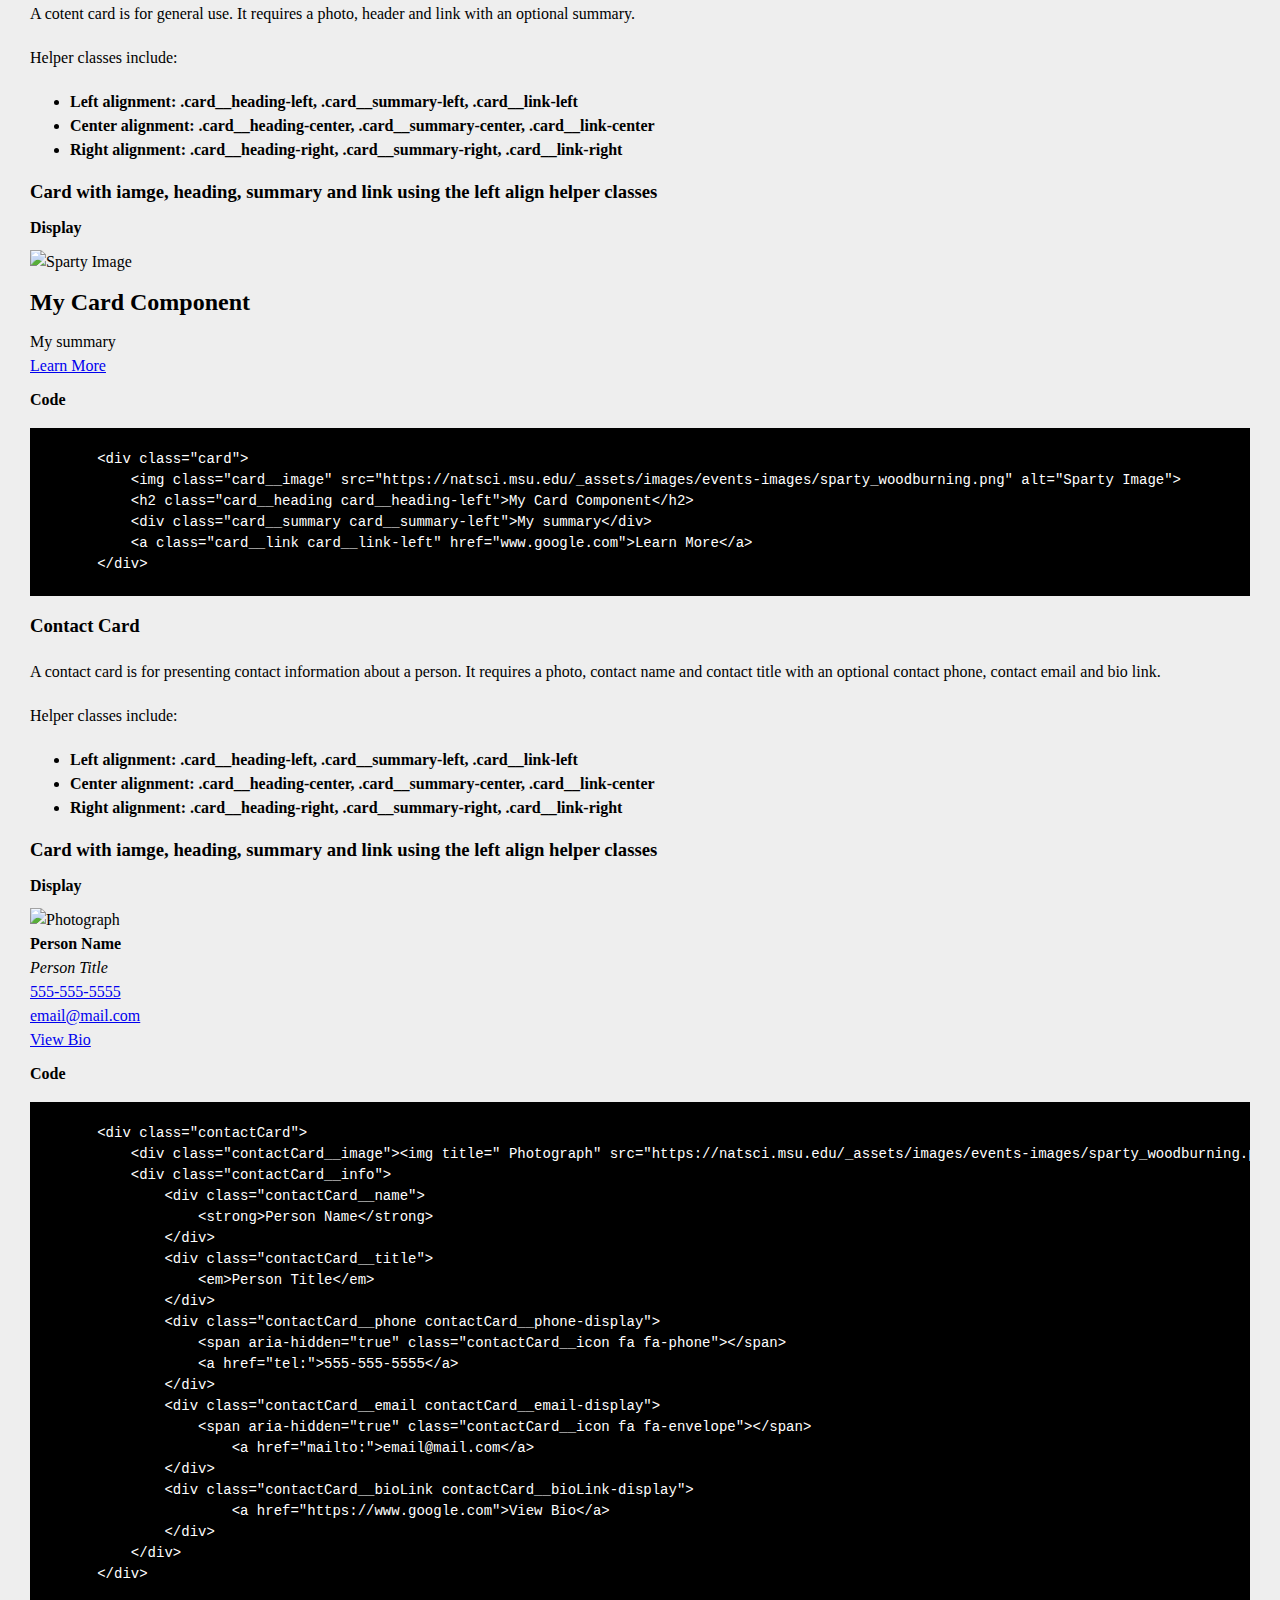
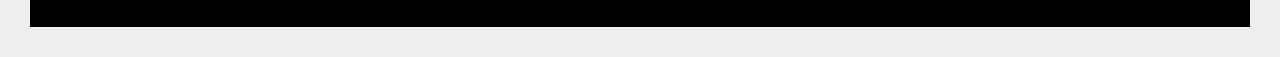
==== commit 4c455977: "added lang attribute" ====
--- a/index.html
+++ b/index.html
@@ -1,5 +1,5 @@
 <!DOCTYPE html>
-<html>
+<html lang="en">
     <head>
         <meta charset="utf-8">
         <meta http-equiv="X-UA-Compatible" content="IE=edge">
@@ -558,60 +558,94 @@
         </code></pre>
 
         <h2 id="Cards">Cards</h2>
-        <p>A Card is a flexible and extensible content contqainer. It includes options for a header, body, footer and inclusion of a photo.</p>
-        <h3>Card with Header & optional CTA</h3>
+        <p>A Card is a flexible and extensible content container. It should be contained within a CSS Grid element to restrict card width.</p>
+        <h3>Content Card</h3>
+        <p>A cotent card is for general use. It requires a photo, header and link with an optional summary.</p>
+        <p>Helper classes include:</p>
+        <ul>
+            <li><strong>Left alignment: .card__heading-left, .card__summary-left, .card__link-left</strong></li>
+            <li><strong>Center alignment: .card__heading-center, .card__summary-center, .card__link-center</strong></li>
+            <li><strong>Right alignment: .card__heading-right, .card__summary-right, .card__link-right</strong></li>
+        </ul>
+        <h3>Card with iamge, heading, summary and link using the left align helper classes</h3>
         <h4>Display</h4>
         <div class="card">
-            <div class="card__header">
-                <h3>Card Title</h3>
+            <img class="card__image" src="https://natsci.msu.edu/_assets/images/events-images/sparty_woodburning.png" alt="Sparty Image">
+            <h2 class="card__heading card__heading-left">My Card Component</h2>
+            <div class="card__summary card__summary-left">My summary</div>
+            <a class="card__link card__link-left" href="www.google.com">Learn More</a>
+        </div>
+
+        <h4>Code</h4>
+        <pre><code>
+        &lt;div class=&quot;card&quot;&gt;
+            &lt;img class=&quot;card__image&quot; src=&quot;https://natsci.msu.edu/_assets/images/events-images/sparty_woodburning.png&quot; alt=&quot;Sparty Image&quot;&gt;
+            &lt;h2 class=&quot;card__heading card__heading-left&quot;&gt;My Card Component&lt;/h2&gt;
+            &lt;div class=&quot;card__summary card__summary-left&quot;&gt;My summary&lt;/div&gt;
+            &lt;a class=&quot;card__link card__link-left&quot; href=&quot;www.google.com&quot;&gt;Learn More&lt;/a&gt;
+        &lt;/div&gt;
+        </code></pre>
+
+        <h3>Contact Card</h3>
+        <p>A contact card is for presenting contact information about a person. It requires a photo, contact name and contact title with an optional contact phone, contact email and bio link.</p>
+        <p>Helper classes include:</p>
+        <ul>
+            <li><strong>Left alignment: .card__heading-left, .card__summary-left, .card__link-left</strong></li>
+            <li><strong>Center alignment: .card__heading-center, .card__summary-center, .card__link-center</strong></li>
+            <li><strong>Right alignment: .card__heading-right, .card__summary-right, .card__link-right</strong></li>
+        </ul>
+        <h3>Card with iamge, heading, summary and link using the left align helper classes</h3>
+        <h4>Display</h4>
+        <div class="contactCard">
+            <div class="contactCard__image"><img title=" Photograph" src="https://natsci.msu.edu/_assets/images/events-images/sparty_woodburning.png" alt=" Photograph" /></div>
+            <div class="contactCard__info">
+                <div class="contactCard__name">
+                    <strong>Person Name</strong>
+                </div>
+                <div class="contactCard__title">
+                    <em>Person Title</em>
+                </div>
+                <div class="contactCard__phone contactCard__phone-display">
+                    <span aria-hidden="true" class="contactCard__icon fa fa-phone"></span>
+                    <a href="tel:">555-555-5555</a>
+                </div>
+                <div class="contactCard__email contactCard__email-display">
+                    <span aria-hidden="true" class="contactCard__icon fa fa-envelope"></span>
+                        <a href="mailto:">email@mail.com</a>
+                </div>
+                <div class="contactCard__bioLink contactCard__bioLink-display">
+                        <a href="https://www.google.com">View Bio</a>
+                </div>
             </div>
-            <div class="card__body">
-                <p>This is some card body text.</p>
-            </div>
-            <div class="card__cta"><a href="#">CTA Text</a></div>
-        </div>
-
-        <h4>Code</h4>
-        <pre><code>
-        &lt;div class=&quot;card&quot;&gt;
-            &lt;div class=&quot;card__header&quot;&gt;
-                &lt;h3&gt;Card Title&lt;/h3&gt;
+        </div>
+
+        <h4>Code</h4>
+        <pre><code>
+        &lt;div class=&quot;contactCard&quot;&gt;
+            &lt;div class=&quot;contactCard__image&quot;&gt;&lt;img title=&quot; Photograph&quot; src=&quot;https://natsci.msu.edu/_assets/images/events-images/sparty_woodburning.png&quot; alt=&quot; Photograph&quot; /&gt;&lt;/div&gt;
+            &lt;div class=&quot;contactCard__info&quot;&gt;
+                &lt;div class=&quot;contactCard__name&quot;&gt;
+                    &lt;strong&gt;Person Name&lt;/strong&gt;
+                &lt;/div&gt;
+                &lt;div class=&quot;contactCard__title&quot;&gt;
+                    &lt;em&gt;Person Title&lt;/em&gt;
+                &lt;/div&gt;
+                &lt;div class=&quot;contactCard__phone contactCard__phone-display&quot;&gt;
+                    &lt;span aria-hidden=&quot;true&quot; class=&quot;contactCard__icon fa fa-phone&quot;&gt;&lt;/span&gt;
+                    &lt;a href=&quot;tel:&quot;&gt;555-555-5555&lt;/a&gt;
+                &lt;/div&gt;
+                &lt;div class=&quot;contactCard__email contactCard__email-display&quot;&gt;
+                    &lt;span aria-hidden=&quot;true&quot; class=&quot;contactCard__icon fa fa-envelope&quot;&gt;&lt;/span&gt;
+                        &lt;a href=&quot;mailto:&quot;&gt;email@mail.com&lt;/a&gt;
+                &lt;/div&gt;
+                &lt;div class=&quot;contactCard__bioLink contactCard__bioLink-display&quot;&gt;
+                        &lt;a href=&quot;https://www.google.com&quot;&gt;View Bio&lt;/a&gt;
+                &lt;/div&gt;
             &lt;/div&gt;
-            &lt;div class=&quot;card__body&quot;&gt;
-                &lt;p&gt;This is some card body text.&lt;/p&gt;
-            &lt;/div&gt;
-            &lt;div class=&quot;card__cta&quot;&gt;&lt;a href=&quot;#&quot;&gt;CTA Text&lt;/a&gt;&lt;/div&gt;
-        &lt;/div&gt;
-        </code></pre>
-
-        <h3>Card with Photo</h3>
-        <h4>Display</h4>
-        <div class="card">
-            <div class="card__photo">
-                <img src="/images/natsci.png" alt="Natsci Logo">
-            </div>
-            <div class="card__header">
-                <h3>Card Title</h3>
-            </div>
-            <div class="card__body">
-                <p>This is some card body text.</p>
-            </div>
-        </div>
-
-        <h4>Code</h4>
-        <pre><code>
-        &lt;div class=&quot;card&quot;&gt;
-            &lt;div class=&quot;card__photo&quot;&gt;
-                &lt;img src=&quot;/images/natsci.png&quot; alt=&quot;Natsci Logo&quot;&gt;
-            &lt;/div&gt;
-            &lt;div class=&quot;card__header&quot;&gt;
-                &lt;h3&gt;Card Title&lt;/h3&gt;
-            &lt;/div&gt;
-            &lt;div class=&quot;card__body&quot;&gt;
-                &lt;p&gt;This is some card body text.&lt;/p&gt;
-            &lt;/div&gt;
-        &lt;/div&gt;
-        </code></pre>
+        &lt;/div&gt;
+
+        </code></pre>
+
 
     </body>
 </html>--- a/css/main-natsci-design-system.min.css
+++ b/css/main-natsci-design-system.min.css
@@ -1 +1 @@
-.pull-left{float:left}.pull-right{float:float-right}*,::after,::before{box-sizing:border-box}html{font-size:10px}body{font-size:1.6rem}blockquote,body,dd,dl,figure,h1,h2,h3,h4,p{margin:0}ol[role=list],ul[role=list]{list-style:none}html:focus-within{scroll-behavior:smooth}body{min-height:100vh;text-rendering:optimizeSpeed;line-height:1.5}a:not([class]){text-decoration-skip-ink:auto}img,picture{max-width:100%;display:block}button,input,select,textarea{font:inherit}@media (prefers-reduced-motion:reduce){html:focus-within{scroll-behavior:auto}*,::after,::before{animation-duration:0s!important;animation-iteration-count:1!important;transition-duration:0s!important;scroll-behavior:auto!important}}h1,h2,h3,h4,h5,h6{margin:1rem 0}p{margin:2rem 0}.grid-container{display:grid;gap:1rem;grid-template-columns:repeat(12,1fr);margin:1rem 0}.grid-column-span-2{grid-column:span 2}.grid-column-span-3{grid-column:span 3}.grid-column-span-4{grid-column:span 4}.grid-column-span-6{grid-column:span 6}.grid-column-span-8{grid-column:span 8}@media screen and (max-width:992px){.grid-column-span-1{grid-column:span 2}}@media screen and (max-width:768px){.grid-column-span-1{grid-column:span 4}.grid-column-span-2{grid-column:span 4}.grid-column-span-3{grid-column:span 6}}@media screen and (max-width:576px){.grid-column,.grid-column-span-2,.grid-column-span-3,.grid-column-span-4,.grid-column-span-6,.grid-column-span-8{grid-column:span 12}}label{display:block}input[type=text]{width:100%}.table-responsive{overflow-x:scroll}table{width:100%}table,td,th{border:1px solid;border-collapse:collapse;padding:1rem}th{text-align:left}figure{max-width:275px}+*,::after,::before{box-sizing:border-box}html{font-size:10px}body{font-size:1.6rem}blockquote,body,dd,dl,figure,h1,h2,h3,h4,p{margin:0}ol[role=list],ul[role=list]{list-style:none}html:focus-within{scroll-behavior:smooth}body{min-height:100vh;text-rendering:optimizeSpeed;line-height:1.5}a:not([class]){text-decoration-skip-ink:auto}img,picture{max-width:100%;display:block}button,input,select,textarea{font:inherit}@media (prefers-reduced-motion:reduce){html:focus-within{scroll-behavior:auto}*,::after,::before{animation-duration:0s!important;animation-iteration-count:1!important;transition-duration:0s!important;scroll-behavior:auto!important}}.pull-left{float:left}.pull-right{float:right}h1,h2,h3,h4,h5,h6{margin:1rem 0}p{margin:2rem 0}.grid__container{display:grid;gap:1rem;grid-template-columns:repeat(12,1fr);margin:1rem 0}.grid__column--span1{grid-column:span 1}.grid__column--span2{grid-column:span 2}.grid__column--span3{grid-column:span 3}.grid__column--span4{grid-column:span 4}.grid__column--span6{grid-column:span 6}.grid__column--span8{grid-column:span 8}@media screen and (max-width:992px){.grid__column--span1{grid-column:span 2}}@media screen and (max-width:768px){.grid__column--span1{grid-column:span 4}.grid__column--span2{grid-column:span 4}.grid__column--span3{grid-column:span 6}}@media screen and (max-width:576px){.grid__column--span1,.grid__column--span2,.grid__column--span3,.grid__column--span4,.grid__column--span6,.grid__column--span8{grid-column:span 12}}label{display:block}input[type=text]{width:100%}.table-responsive{overflow-x:scroll}table{width:100%}table,td,th{border:1px solid;border-collapse:collapse;padding:1rem}th{text-align:left}figure{max-width:275px}